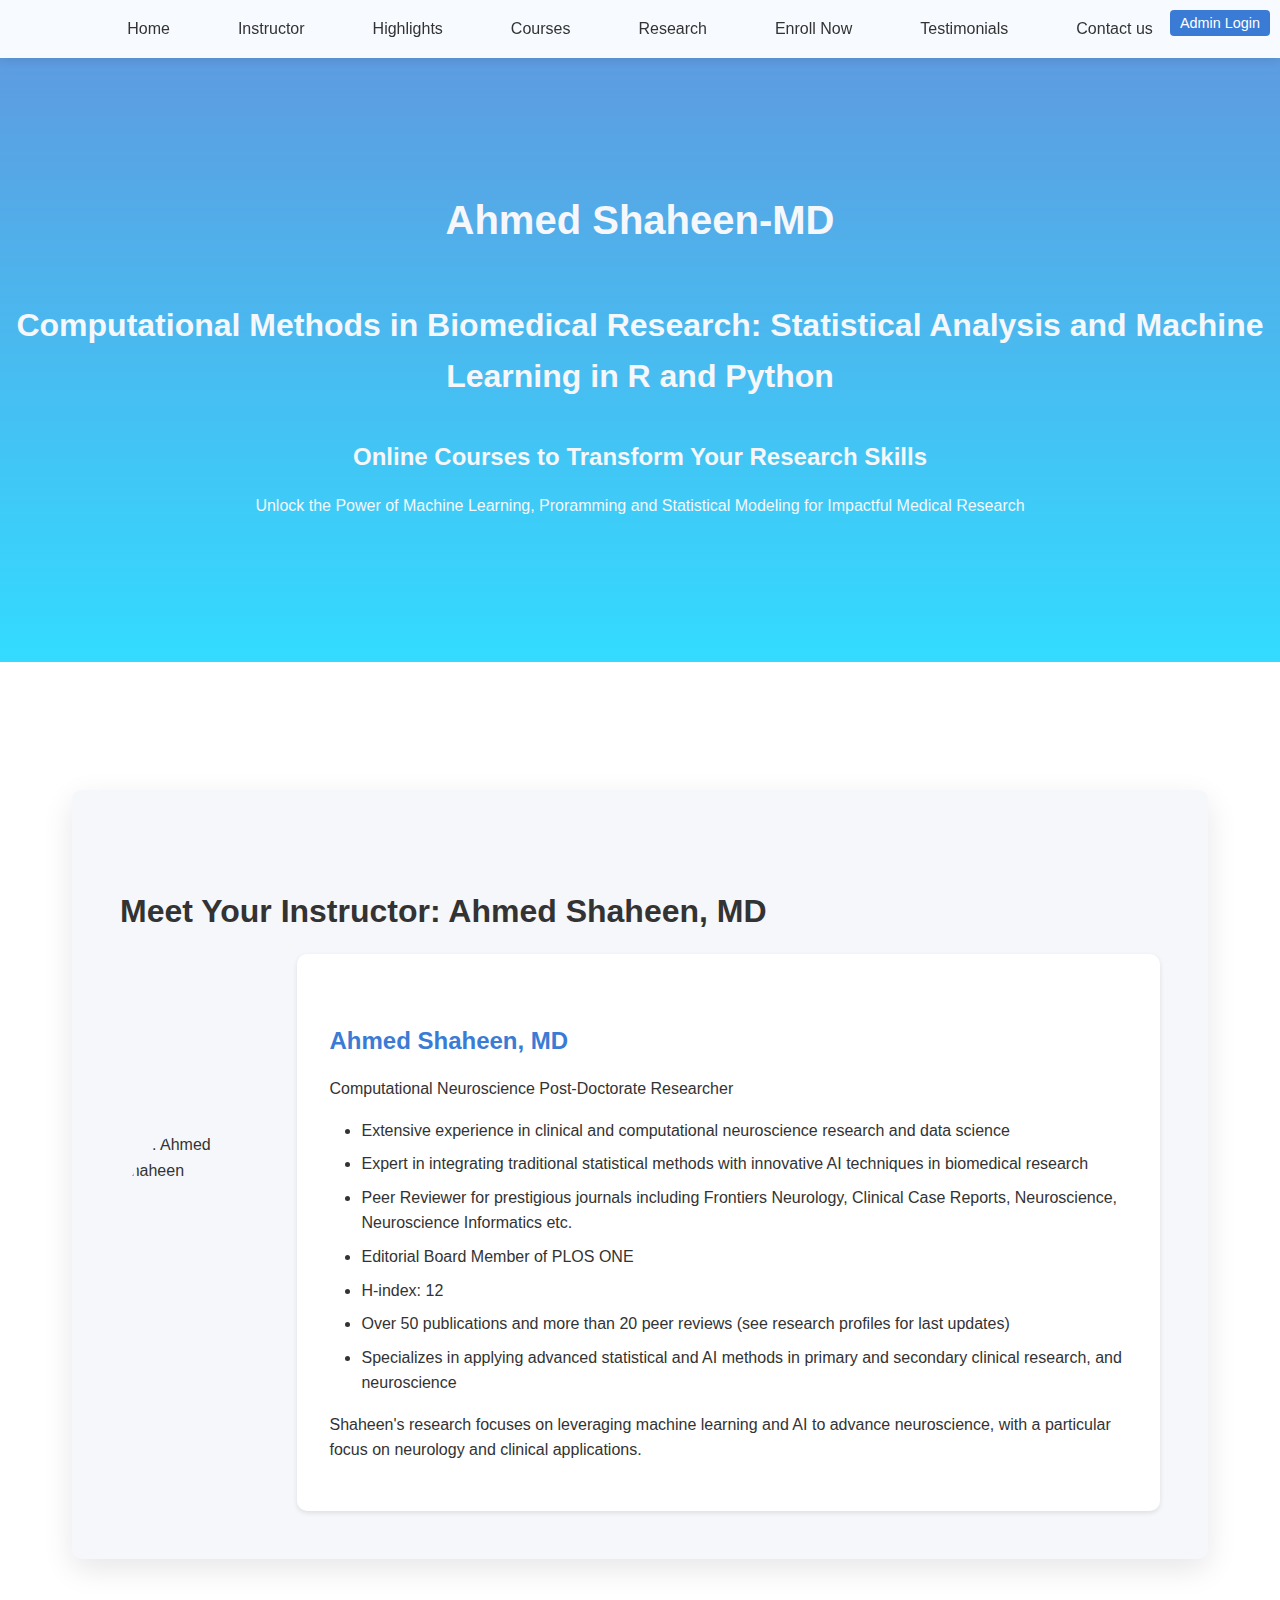
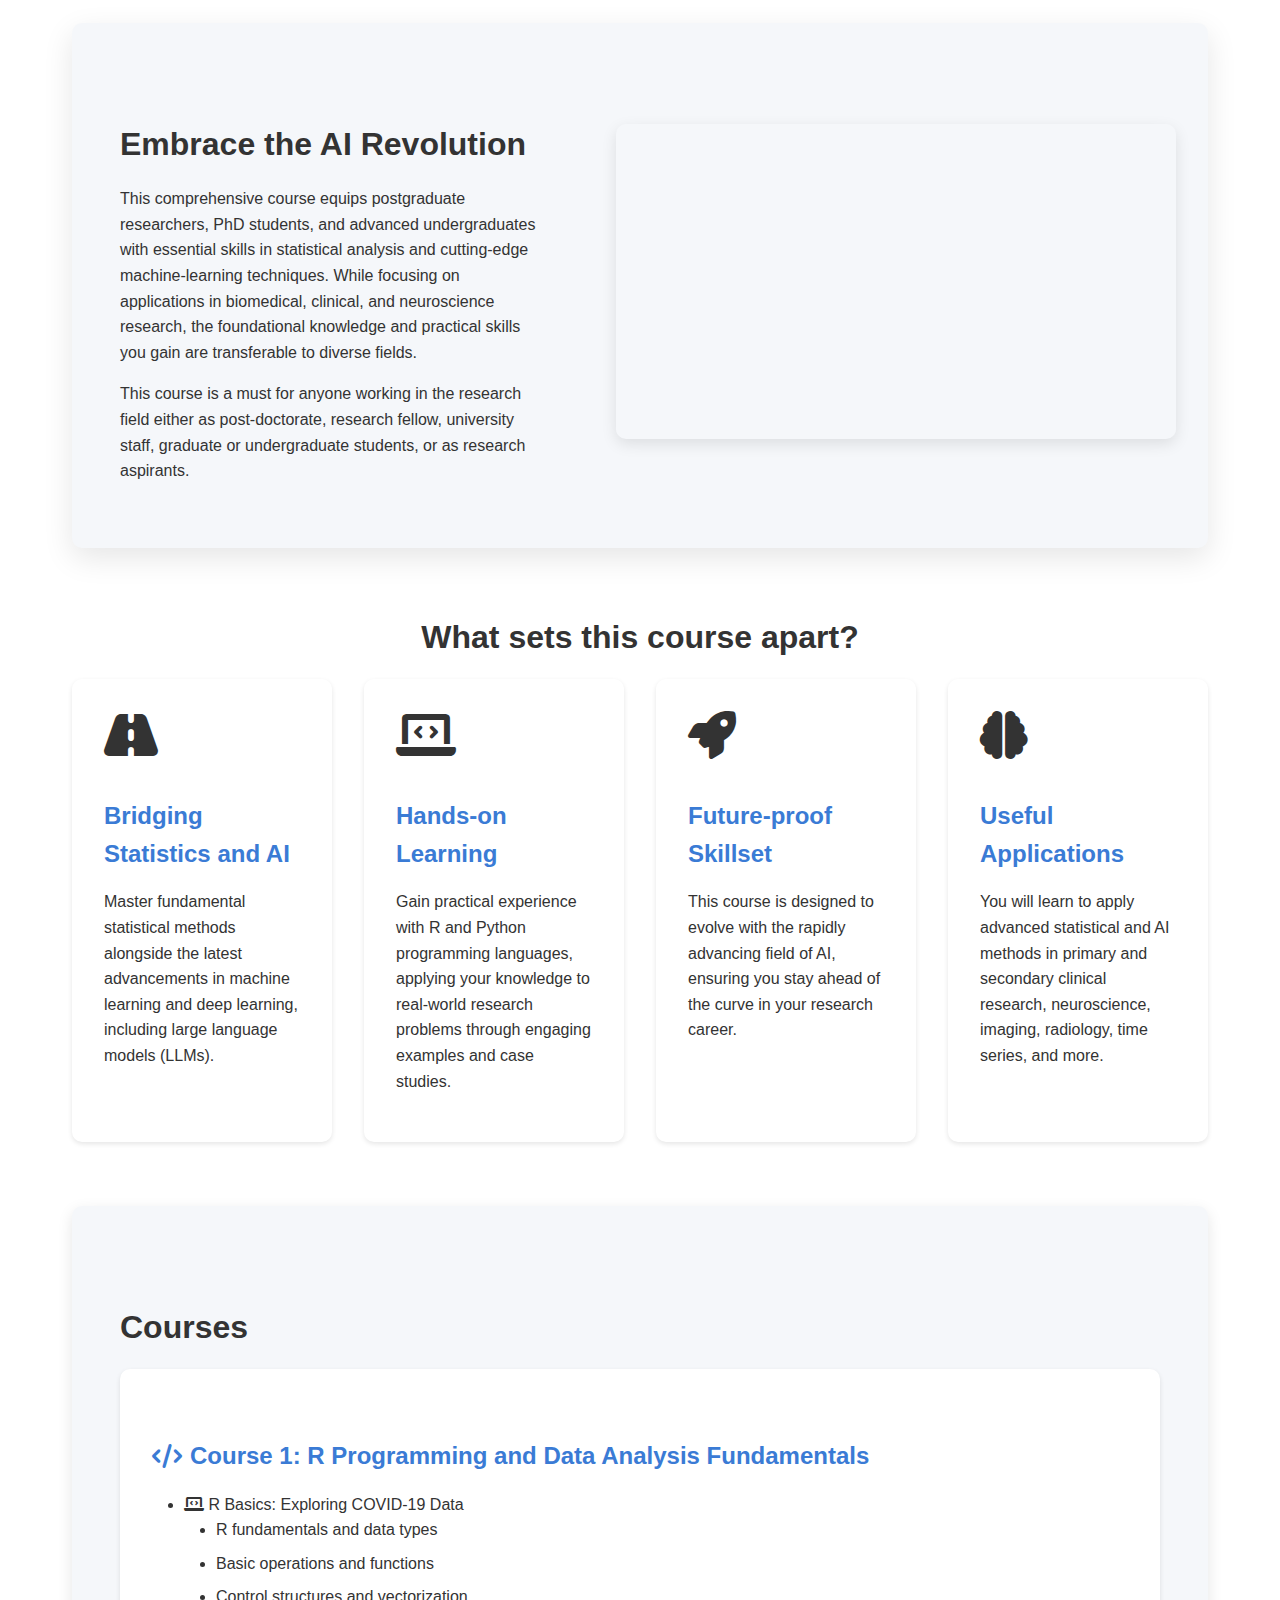
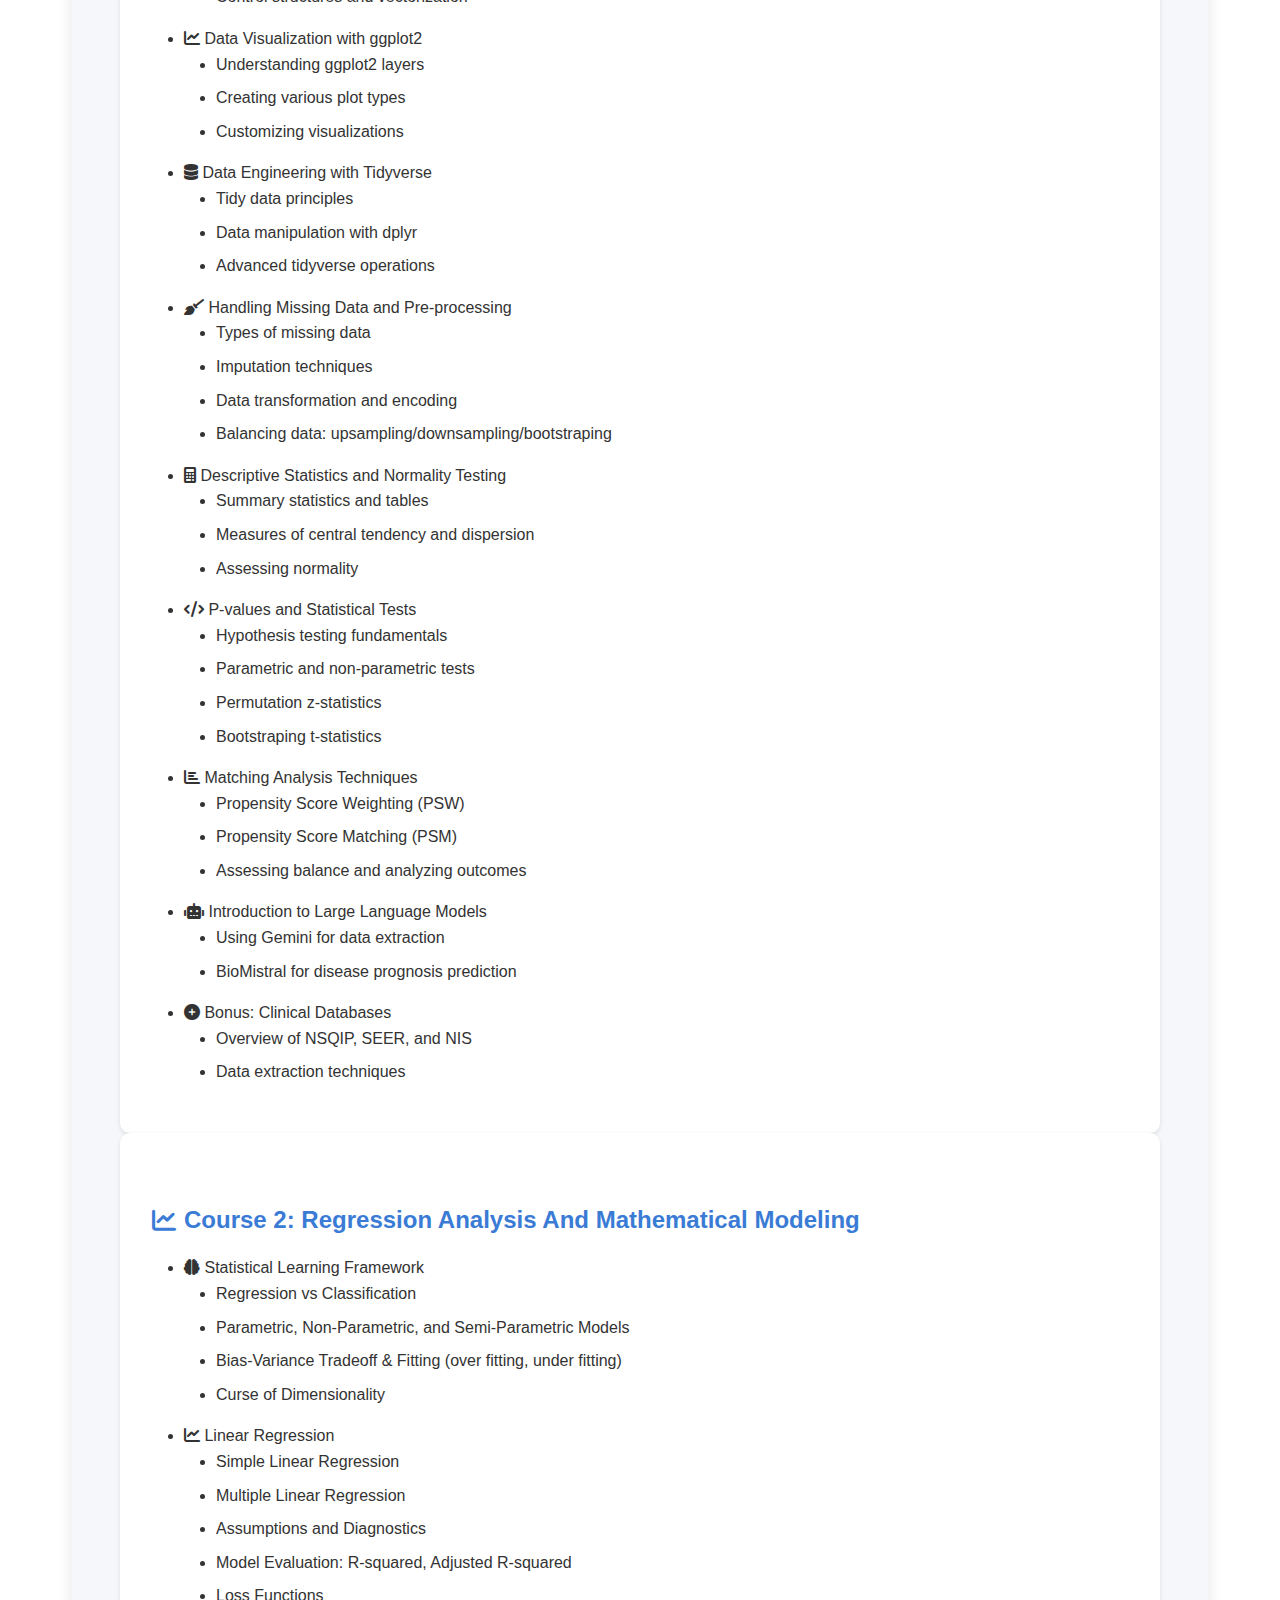
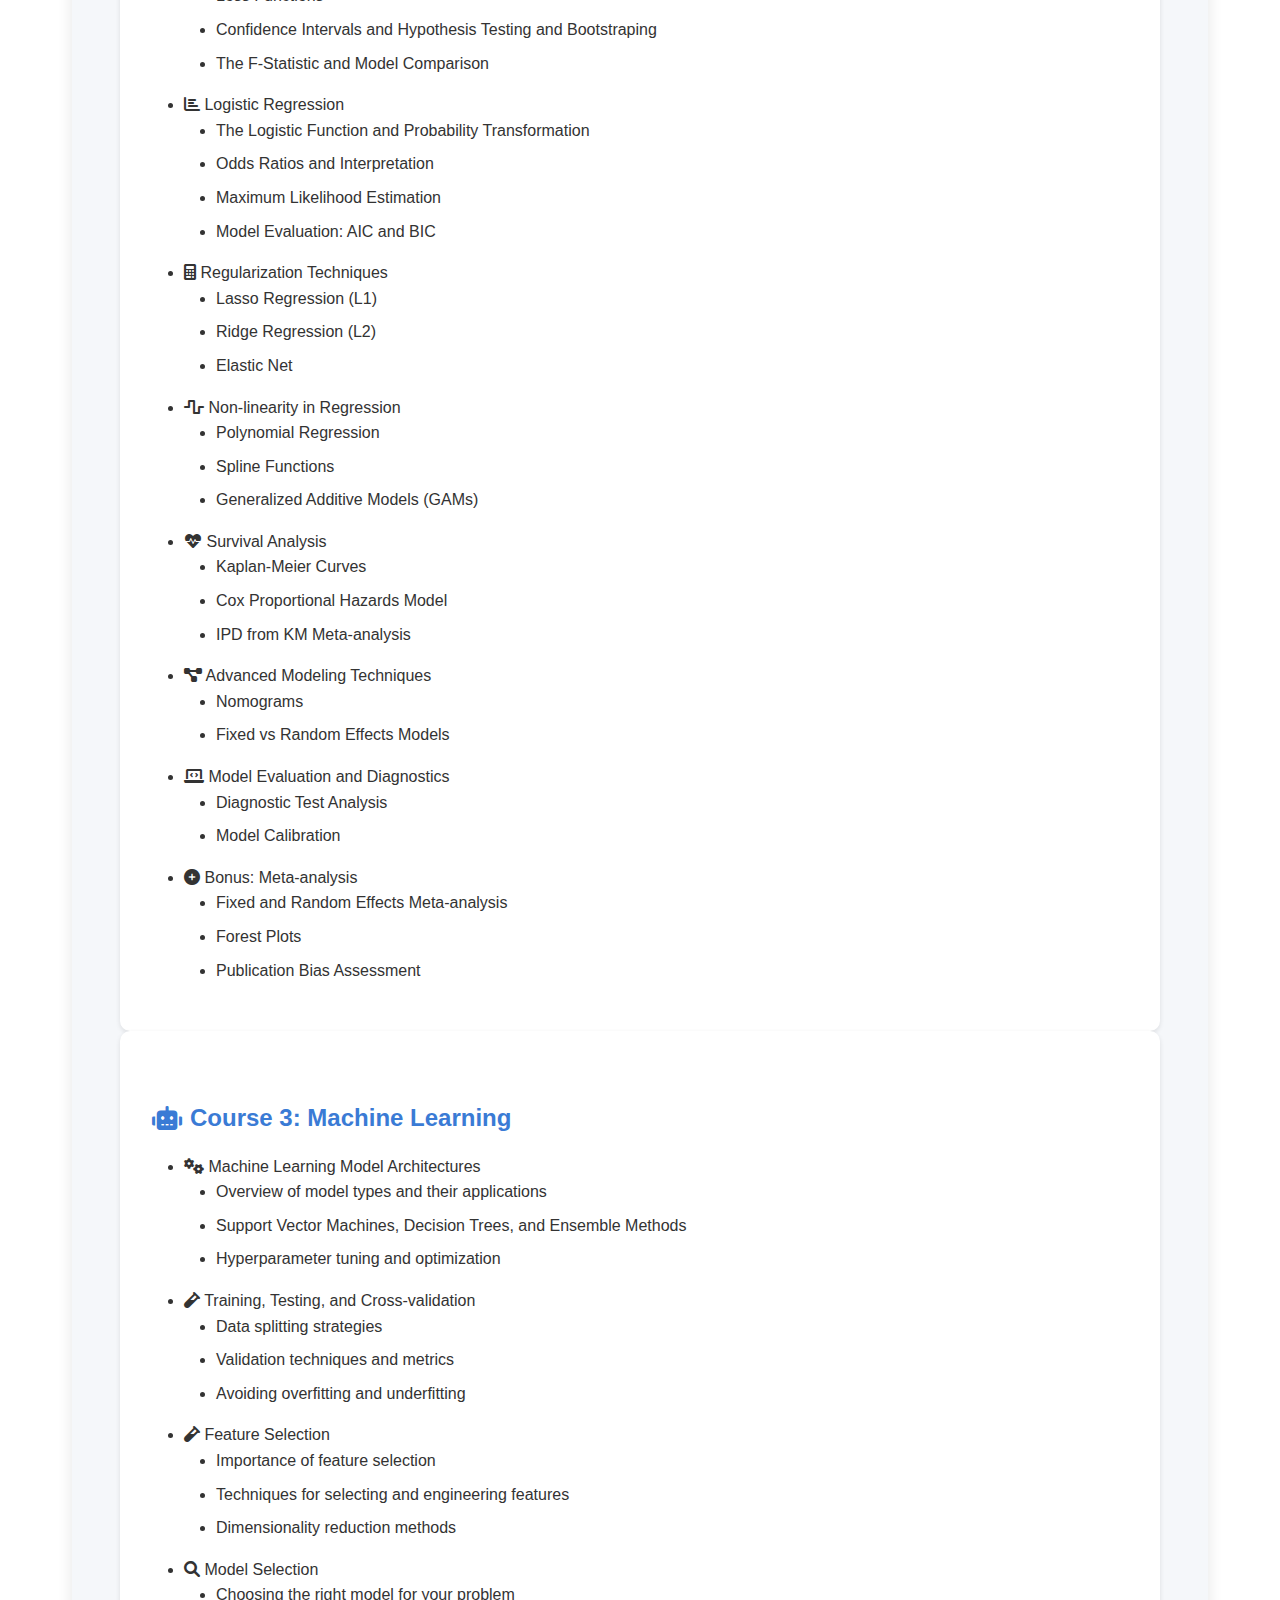
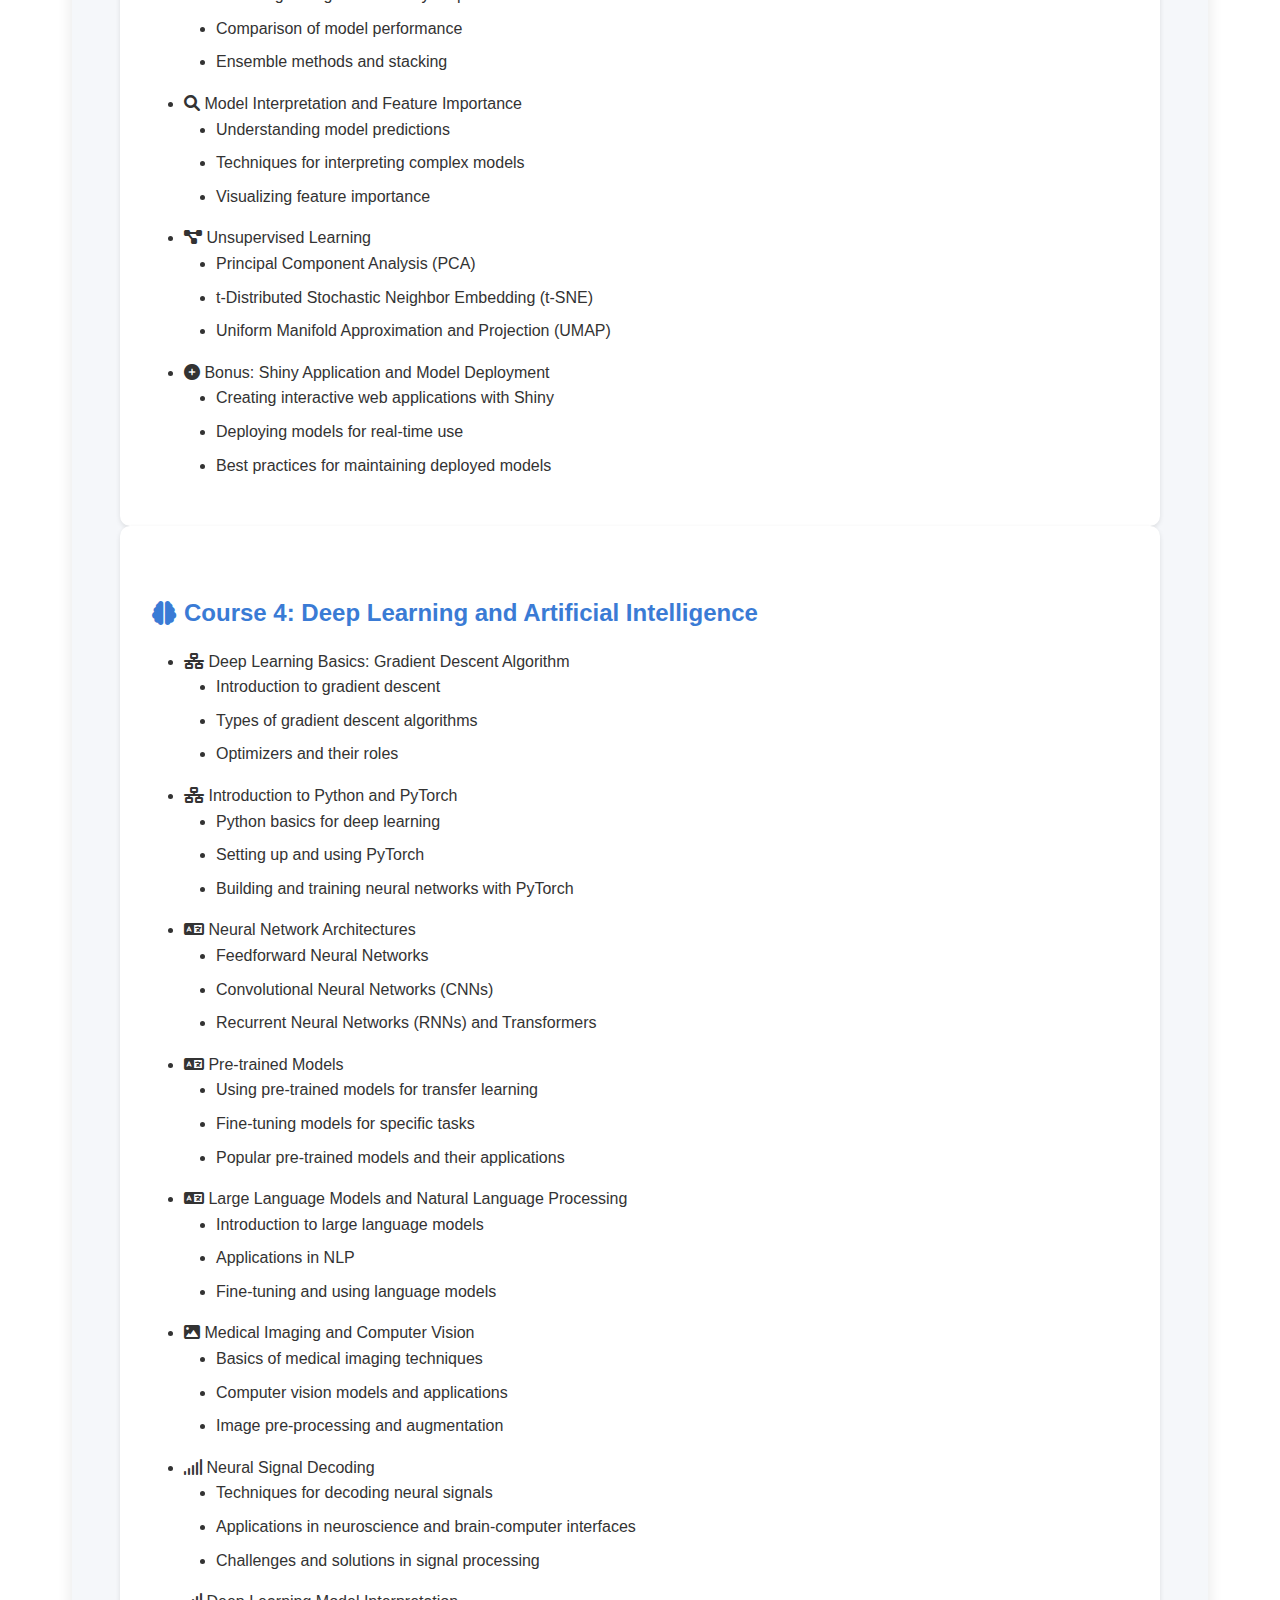
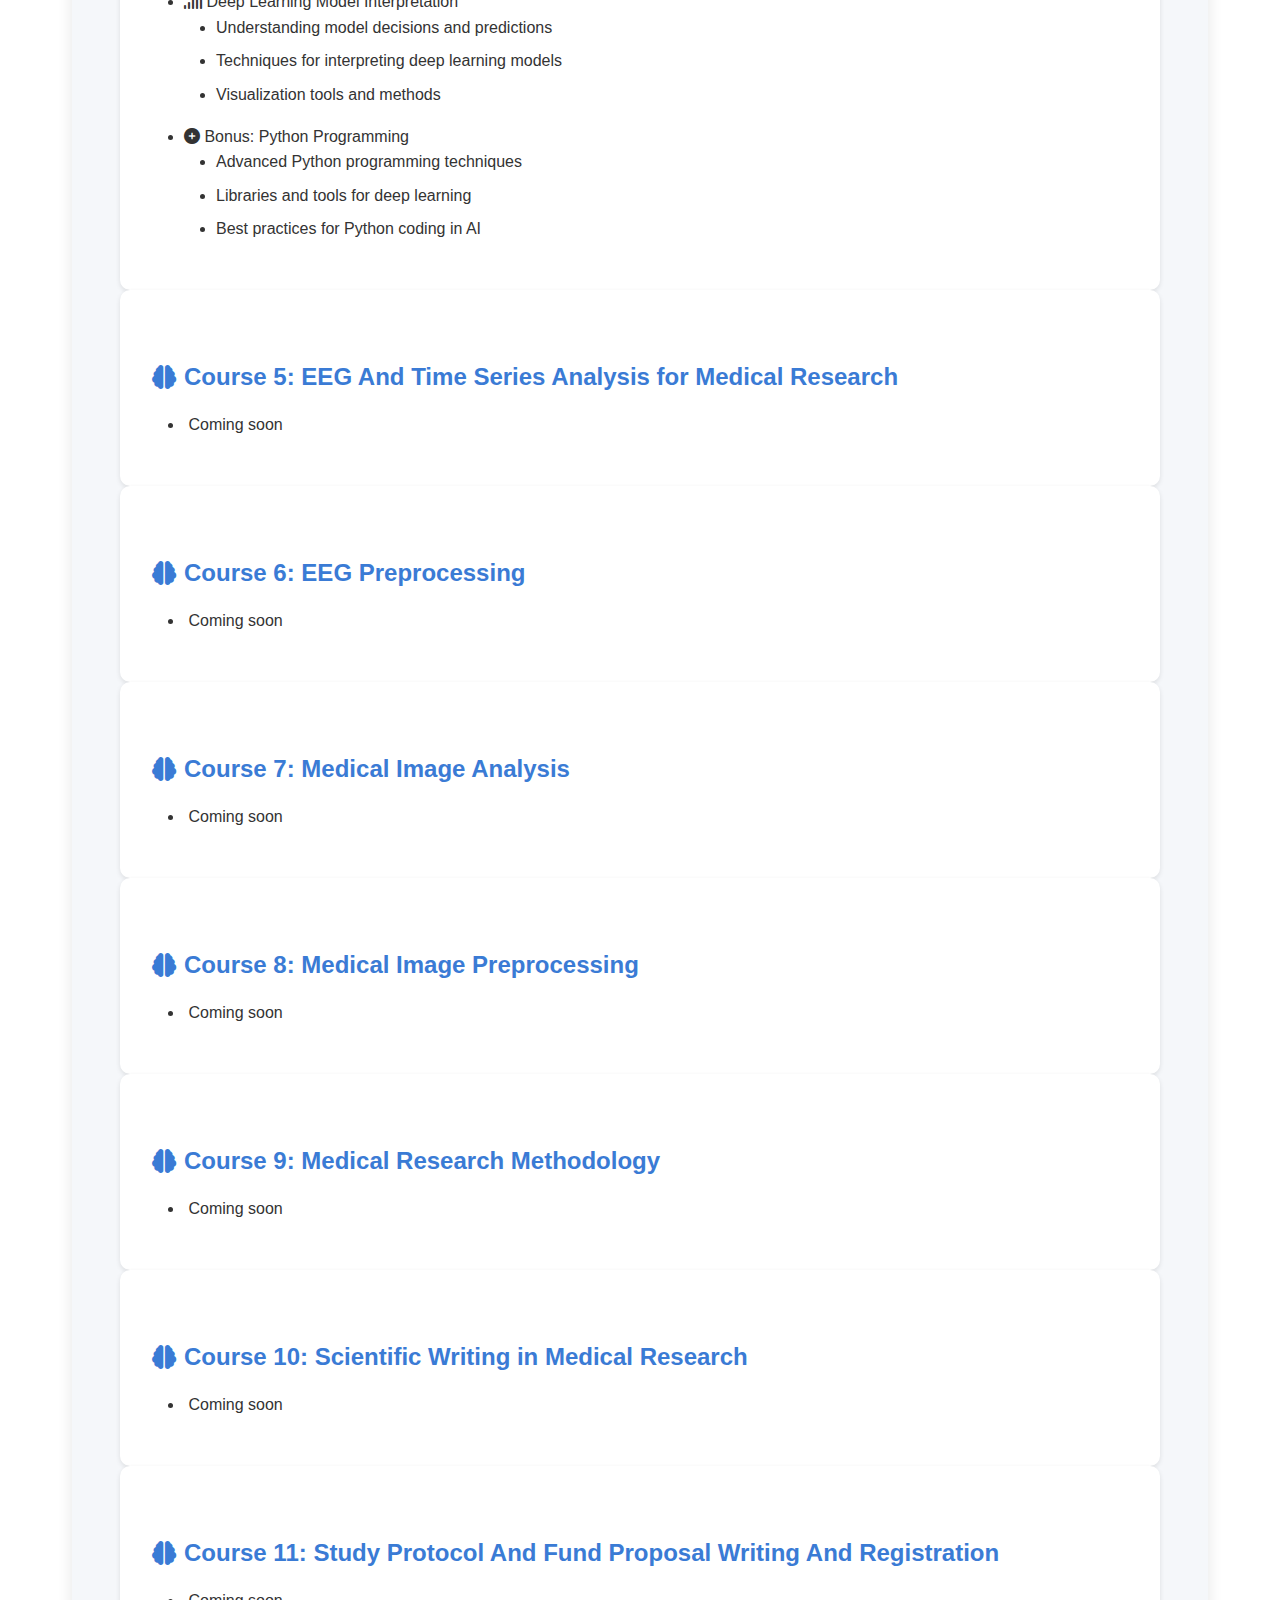
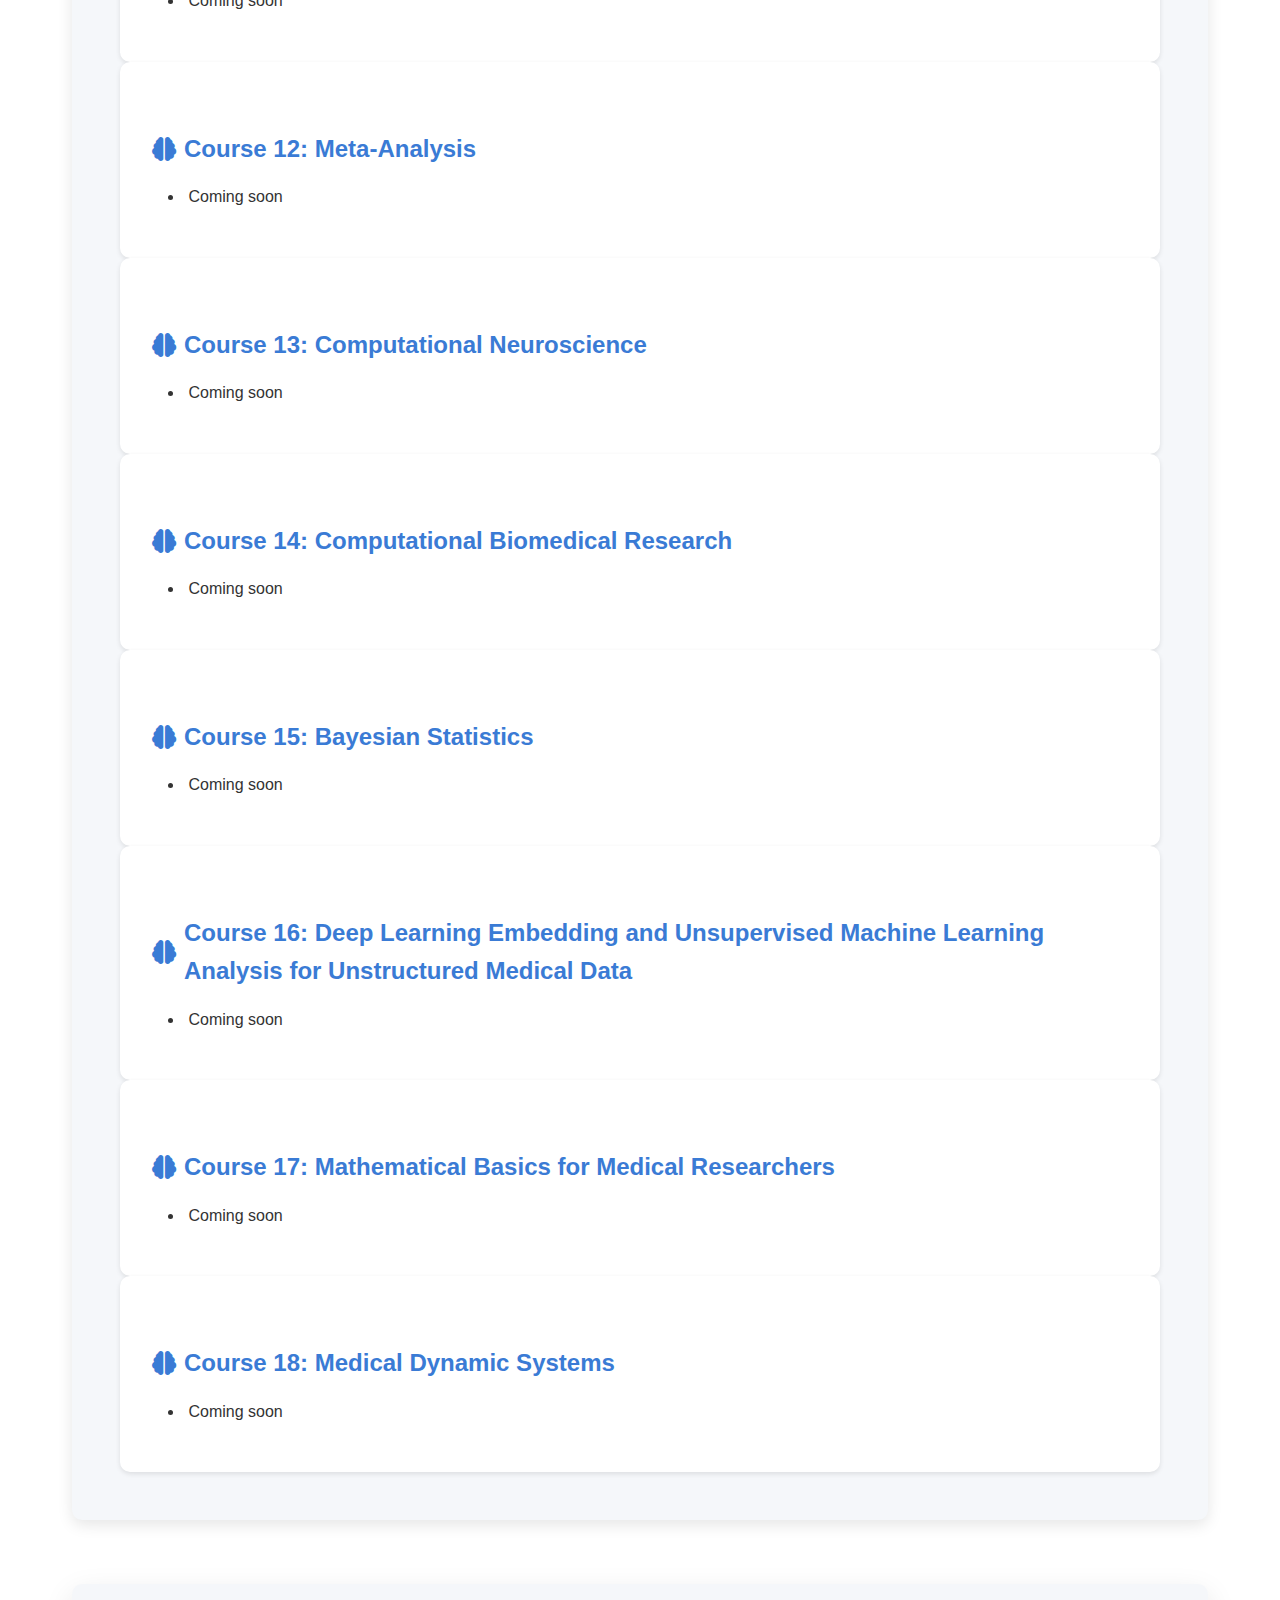
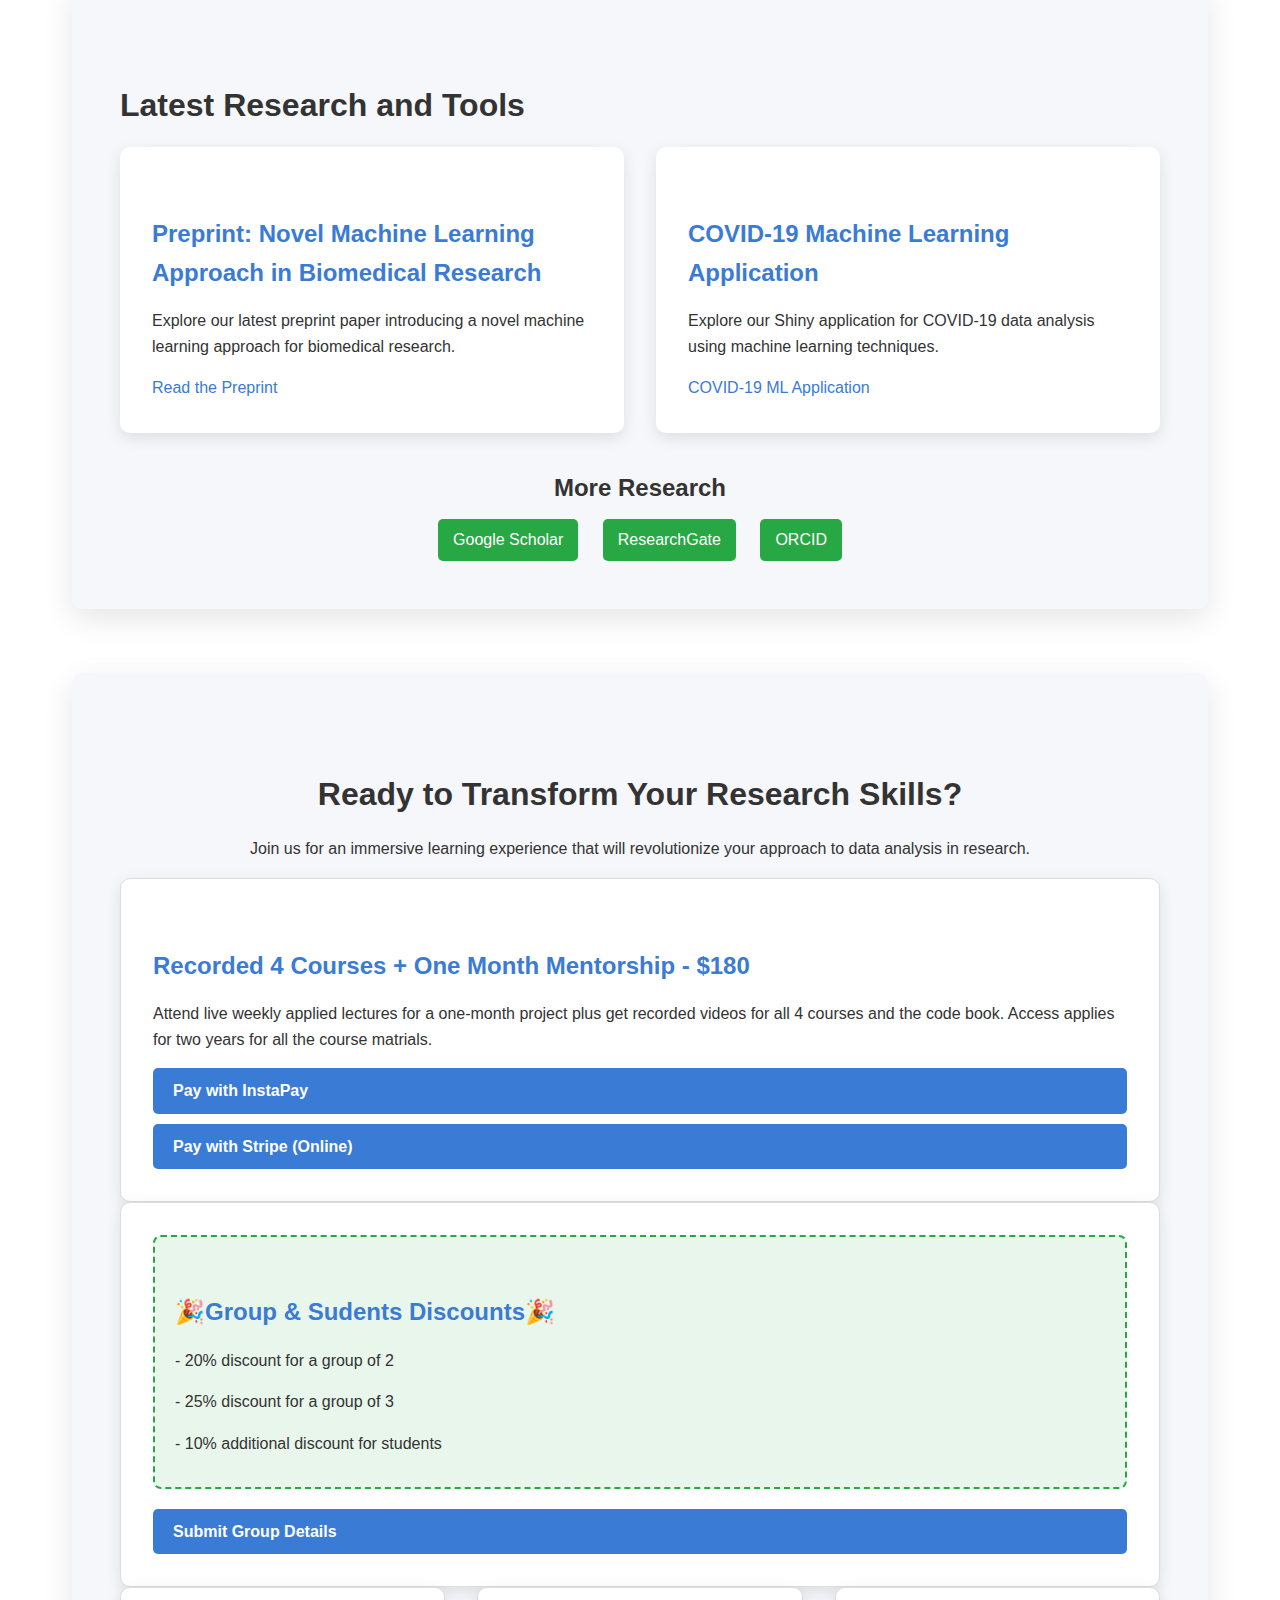
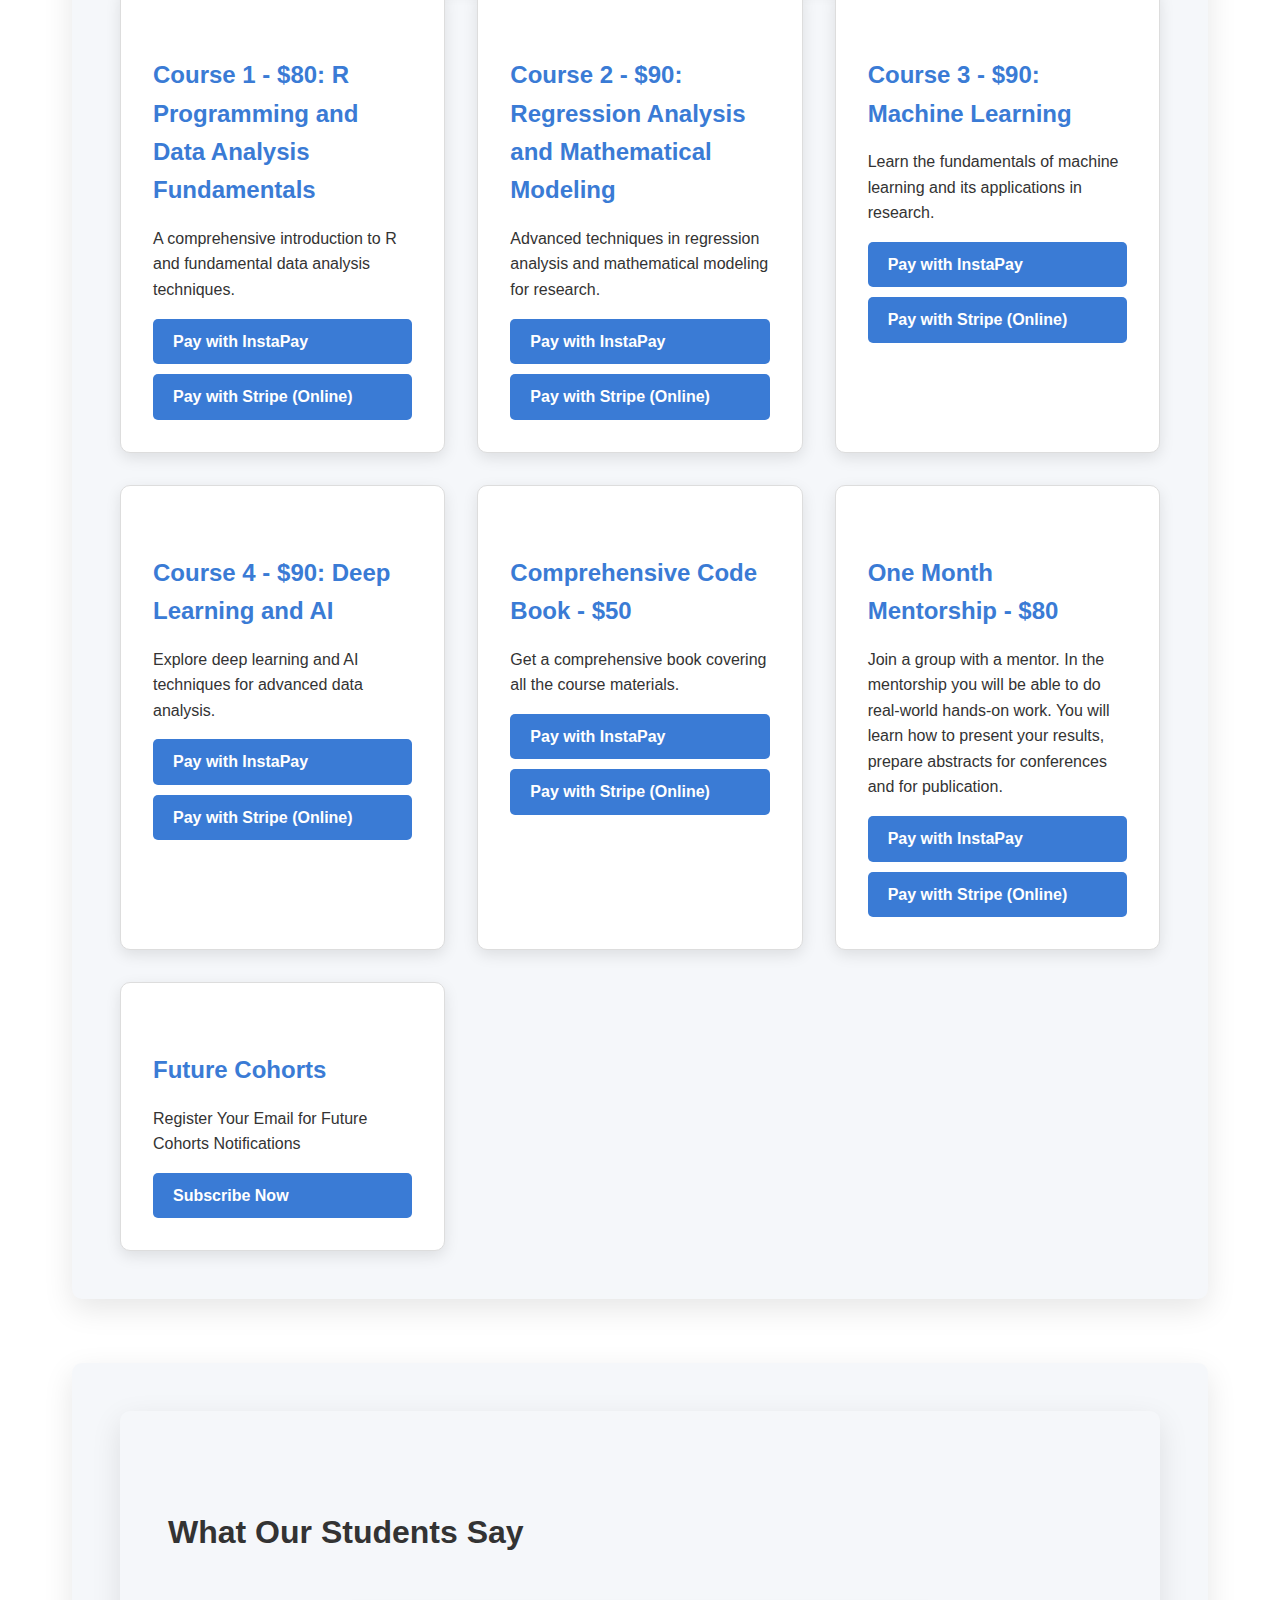
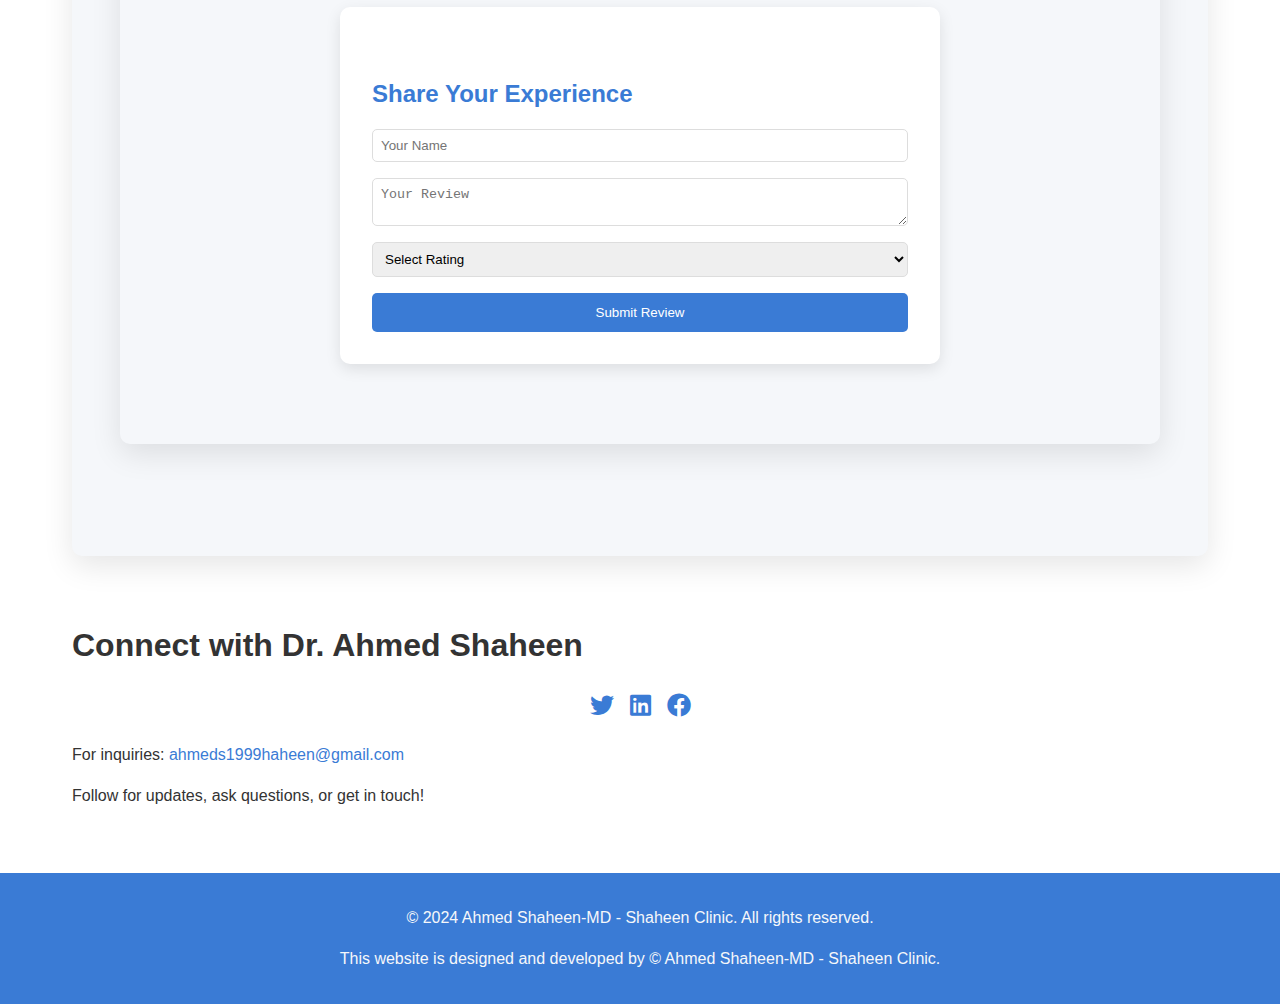
==== index.html @ 20a0f747 "Update index.html" ====
<!DOCTYPE html>
<html lang="en">
<head>
    <!-- Google tag (gtag.js) -->
    <script async src="https://www.googletagmanager.com/gtag/js?id=G-EWRZXMT960"></script>
    <script>
      window.dataLayer = window.dataLayer || [];
      function gtag(){dataLayer.push(arguments);}
      gtag('js', new Date());

      gtag('config', 'G-EWRZXMT960');
    </script>

    <meta charset="UTF-8">
    <meta name="viewport" content="width=device-width, initial-scale=1.0">
    <title>Ahmed Shaheen, MD - Shaheen Clinic</title>
    <meta name="description" content="Expert-led courses in statistical analysis and machine learning for biomedical, clinical, and neuroscience research by Dr. Ahmed Shaheen. Unlock the power of data analysis for impactful research.">
    <link rel="icon" href="https://i.ibb.co/8bgyFZZ/pikaso-texttoimage-35mm-film-photography-Create-a-futuristic-logo-for-1-removebg-preview.png" type="image/png">
    <meta name="keywords" content="statistical analysis, machine learning, biomedical research, clinical research, neuroscience, data analysis, R programming, Python, deep learning, AI">
    <link rel="stylesheet" href="https://cdnjs.cloudflare.com/ajax/libs/font-awesome/6.0.0-beta3/css/all.min.css">
    <link rel="stylesheet" href="styles.css">
    <style>
      /* Include the updated CSS directly here for demonstration purposes */
      :root {
        --primary-color: #3a7bd5;
        --secondary-color: #f5f7fa;
        --accent-color: #00d2ff;
        --bg-color: #ffffff;
        --text-color: #333333;
        --header-image: url('https://images.unsplash.com/photo-1509228627152-72ae9ae6848d?ixlib=rb-1.2.1&auto=format&fit=crop&w=1950&q=80'); 
        --shadow-color: rgba(0, 0, 0, 0.1);
      }

      * {
        box-sizing: border-box;
      }

      body {
        font-family: 'Roboto', sans-serif; 
        line-height: 1.6;
        color: var(--text-color);
        background-color: var(--bg-color);
        margin: 0;
        padding: 0;
      }

      header {
        background: linear-gradient(rgba(58, 123, 213, 0.8), rgba(0, 210, 255, 0.8)), var(--header-image) no-repeat center center/cover;
        color: var(--secondary-color);
        text-align: center;
        padding: 8rem 0;
        position: relative;
      }

      .header-content h1 {
        margin-bottom: 0.5em; 
      }

      .header-content .highlight {
        background-color: rgba(0, 0, 0, 0.5);
        color: white;
        padding: 10px 20px; 
        border-radius: 5px;
        display: inline-block; 
      }

      nav {
        background-color: rgba(255, 255, 255, 0.95);
        position: fixed;
        top: 0;
        left: 0;
        right: 0;
        z-index: 1000;
        box-shadow: 0 2px 10px var(--shadow-color);
      }

      .menu-toggle {
        display: none;
        padding: 1rem;
        background-color: var(--primary-color);
        color: white;
        text-align: center;
        cursor: pointer;
        font-size: 1.2rem;
      }

      nav ul {
        display: flex;
        justify-content: center;
        list-style-type: none;
        padding: 0;
        margin: 0;
      }

      nav ul li {
        margin: 0 10px; 
        position: relative;
      }

      nav ul li a {
        display: block;
        padding: 1rem 1.5rem;
        color: var(--text-color);
        text-decoration: none;
        font-weight: 500;
        transition: color 0.3s ease, background-color 0.3s ease;
      }

      nav ul li a:hover {
        color: white; 
        background-color: var(--primary-color); 
      }

      nav ul li ul {
        display: none;
        position: absolute;
        top: 100%;
        left: 0;
        background-color: rgba(255, 255, 255, 0.95);
        box-shadow: 0 2px 10px var(--shadow-color);
        padding: 0;
        list-style-type: none;
      }

      nav ul li:hover ul {
        display: block;
      }

      nav ul li ul li {
        margin: 0;
      }

      nav ul li ul li a {
        padding: 0.75rem 1.5rem;
      }

      nav ul li ul li a:hover {
        background-color: var(--primary-color);
        color: white;
      }

      @media (max-width: 768px) {
        .menu-toggle {
          display: block;
        }

        nav ul {
          flex-direction: column;
          display: none;
        }

        nav ul.active {
          display: flex;
        }

        nav ul li {
          margin: 0;
        }

        nav ul li ul {
          position: static;
          box-shadow: none;
        }
      }
    </style>
</head>
<body>
    <header>
        <div class="header-content">
            <h1>Ahmed Shaheen-MD</h1>
            <h2>Computational Methods in Biomedical Research: Statistical Analysis and Machine Learning in R and Python</h2>
            <h3>Online Courses to Transform Your Research Skills</h3>
            <p class="transparent-black-background">Unlock the Power of Machine Learning, Proramming and Statistical Modeling for Impactful Medical Research</p>
        </div>
        <div class="menu-toggle" id="menu-toggle">Menu</div>
        <nav>
            <ul id="menu">
                <li><a href="#course-info">Home</a></li>
                <li><a href="#instructor">Instructor</a></li>
                <li><a href="#course-highlights">Highlights</a></li>
                <li><a href="#chapters">Courses</a></li>
                <li><a href="#research">Research</a></li>
                <li><a href="#enroll">Enroll Now</a></li>
                <li><a href="#testimonials">Testimonials</a></li>
                <li><a href="#contact">Contact us</a></li>
            </ul>
        </nav>
    </header>

    <script>
  document.getElementById('menu-toggle').addEventListener('click', function() {
    var menu = document.getElementById('menu');
    menu.classList.toggle('active');
  });

  // Close menu when a menu item is clicked
  document.querySelectorAll('nav ul li a').forEach(function(link) {
    link.addEventListener('click', function() {
      var menu = document.getElementById('menu');
      if (window.innerWidth <= 768) {
        menu.classList.remove('active');
      }
    });
  });

  // Show pop-up menu on scroll
  window.addEventListener('scroll', function() {
    var menuToggle = document.getElementById('menu-toggle');
    if (window.scrollY > 100) { // Adjust the scroll position as needed
      menuToggle.classList.add('visible');
    } else {
      menuToggle.classList.remove('visible');
    }
  });
</script>


    <main>
        <section id="instructor" class="instructor">
            <h2>Meet Your Instructor: Ahmed Shaheen, MD</h2>
            <div class="instructor-info">
                <img src="https://encrypted-tbn0.gstatic.com/images?q=tbn:ANd9GcR8gfB_32nWMZ-e6lws6h4qKmLK3cz5kzS_X42WFr07xtD0_JSM" alt="Dr. Ahmed Shaheen">
                <div class="chapter">
                    <h3>Ahmed Shaheen, MD</h3>
                    <p>Computational Neuroscience Post-Doctorate Researcher </p>
                    <ul>
                        <li>Extensive experience in clinical and computational neuroscience research and data science</li>
                        <li>Expert in integrating traditional statistical methods with innovative AI techniques in biomedical research</li>
                        <li>Peer Reviewer for prestigious journals including Frontiers Neurology, Clinical Case Reports, Neuroscience, Neuroscience Informatics etc.</li>
                        <li>Editorial Board Member of PLOS ONE</li>
                        <li>H-index: 12</li>
                        <li>Over 50 publications and more than 20 peer reviews (see research profiles for last updates)</li>
                        <li>Specializes in applying advanced statistical and AI methods in primary and secondary clinical research, and neuroscience</li>
                    </ul>
                    <p>Shaheen's research focuses on leveraging machine learning and AI to advance neuroscience, with a particular focus on neurology and clinical applications.</p>
                </div>
            </div>
        </section>
        <section id="course-info" class="course-info">
            <div class="course-description">
                <h2>Embrace the AI Revolution</h2>
                <p>This comprehensive course equips postgraduate researchers, PhD students, and advanced undergraduates with essential skills in statistical analysis and cutting-edge machine-learning techniques. While focusing on applications in biomedical, clinical, and neuroscience research, the foundational knowledge and practical skills you gain are transferable to diverse fields.</p>
                <p>This course is a must for anyone working in the research field either as post-doctorate, research fellow, university staff, graduate or undergraduate students, or as research aspirants.</p>
            </div>
            <div id="course-video" class="video-container">
                <p><iframe width="560" height="315" src="https://www.youtube.com/embed/2ogoU673bms" title="" frameBorder="0" allow="accelerometer; autoplay; clipboard-write; encrypted-media; gyroscope; picture-in-picture; web-share" allowFullScreen></iframe></p>
            </div>
        </section>
        <section id="course-highlights" class="highlights">
            <h2>What sets this course apart?</h2>
            <div class="highlight-grid">
                <div class="chapter">
                    <i class="fas fa-road fa-3x"></i>
                    <h3>Bridging Statistics and AI</h3>
                    <p>Master fundamental statistical methods alongside the latest advancements in machine learning and deep learning, including large language models (LLMs).</p>
                </div>
                <div class="chapter">
                    <i class="fas fa-laptop-code fa-3x"></i>
                    <h3>Hands-on Learning</h3>
                    <p>Gain practical experience with R and Python programming languages, applying your knowledge to real-world research problems through engaging examples and case studies.</p>
                </div>
                <div class="chapter">
                    <i class="fas fa-rocket fa-3x"></i>
                    <h3>Future-proof Skillset</h3>
                    <p>This course is designed to evolve with the rapidly advancing field of AI, ensuring you stay ahead of the curve in your research career.</p>
                </div>
                <div class="chapter">
                    <i class="fas fa-brain fa-3x"></i>
                    <h3>Useful Applications</h3>
                    <p>You will learn to apply advanced statistical and AI methods in primary and secondary clinical research, neuroscience, imaging, radiology, time series, and more.</p>
                </div>
            </div>
        </section>

        <section id="chapters" class="chapters">
            <h2>Courses</h2>
            <div class="chapter">
                <h3><i class="fas fa-code"></i> Course 1: R Programming and Data Analysis Fundamentals</h3>
                <ul class="chapter-outline">
                    <li>
                        <i class="fas fa-laptop-code"></i> R Basics: Exploring COVID-19 Data
                        <ul>
                            <li>R fundamentals and data types</li>
                            <li>Basic operations and functions</li>
                            <li>Control structures and vectorization</li>
                        </ul>
                    </li>
                    <li>
                        <i class="fas fa-chart-line"></i> Data Visualization with ggplot2
                        <ul>
                            <li>Understanding ggplot2 layers</li>
                            <li>Creating various plot types</li>
                            <li>Customizing visualizations</li>
                        </ul>
                    </li>
                    <li>
                        <i class="fas fa-database"></i> Data Engineering with Tidyverse
                        <ul>
                            <li>Tidy data principles</li>
                            <li>Data manipulation with dplyr</li>
                            <li>Advanced tidyverse operations</li>
                        </ul>
                    </li>
                    <li>
                        <i class="fas fa-broom"></i> Handling Missing Data and Pre-processing
                        <ul>
                            <li>Types of missing data</li>
                            <li>Imputation techniques</li>
                            <li>Data transformation and encoding</li>
                            <li>Balancing data: upsampling/downsampling/bootstraping</li>
                        </ul>
                    </li>
                    <li>
                        <i class="fas fa-calculator"></i> Descriptive Statistics and Normality Testing
                        <ul>
                            <li>Summary statistics and tables</li>
                            <li>Measures of central tendency and dispersion</li>
                            <li>Assessing normality</li>
                        </ul>
                    </li>
                    <li>
                        <i class="fas fa-code"></i> P-values and Statistical Tests
                        <ul>
                            <li>Hypothesis testing fundamentals</li>
                            <li>Parametric and non-parametric tests</li>
                            <li>Permutation z-statistics</li>
                            <li>Bootstraping t-statistics</li>
                        </ul>
                    </li>
                    <li>
                        <i class="fas fa-chart-bar"></i> Matching Analysis Techniques
                        <ul>
                            <li>Propensity Score Weighting (PSW)</li>
                            <li>Propensity Score Matching (PSM)</li>
                            <li>Assessing balance and analyzing outcomes</li>
                        </ul>
                    </li>
                    <li>
                        <i class="fas fa-robot"></i> Introduction to Large Language Models
                        <ul>
                            <li>Using Gemini for data extraction</li>
                            <li>BioMistral for disease prognosis prediction</li>
                        </ul>
                    </li>
                    <li>
                        <i class="fas fa-plus-circle"></i> Bonus: Clinical Databases
                        <ul>
                            <li>Overview of NSQIP, SEER, and NIS</li>
                            <li>Data extraction techniques</li>
                        </ul>
                    </li>
                </ul>
            </div>
            <div class="chapter">
                <h3><i class="fas fa-chart-line"></i> Course 2: Regression Analysis And Mathematical Modeling</h3>
                <ul class="chapter-outline">
                    <li>
                        <i class="fas fa-brain"></i>
                        <span>Statistical Learning Framework</span>
                        <ul>
                            <li>Regression vs Classification</li>
                            <li>Parametric, Non-Parametric, and Semi-Parametric Models</li>
                            <li>Bias-Variance Tradeoff & Fitting (over fitting, under fitting)</li>
                            <li>Curse of Dimensionality</li>
                        </ul>
                    </li>
                    <li>
                        <i class="fas fa-chart-line"></i>
                        <span>Linear Regression</span>
                        <ul>
                            <li>Simple Linear Regression</li>
                            <li>Multiple Linear Regression</li>
                            <li>Assumptions and Diagnostics</li>
                            <li>Model Evaluation: R-squared, Adjusted R-squared</li>
                            <li>Loss Functions</li>
                            <li>Confidence Intervals and Hypothesis Testing and Bootstraping</li>
                            <li>The F-Statistic and Model Comparison</li>
                        </ul>
                    </li>
                    <li>
                        <i class="fas fa-chart-bar"></i>
                        <span>Logistic Regression</span>
                        <ul>
                            <li>The Logistic Function and Probability Transformation</li>
                            <li>Odds Ratios and Interpretation</li>
                            <li>Maximum Likelihood Estimation</li>
                            <li>Model Evaluation: AIC and BIC</li>
                        </ul>
                    </li>
                    <li>
                        <i class="fas fa-calculator"></i>
                        <span>Regularization Techniques</span>
                        <ul>
                            <li>Lasso Regression (L1)</li>
                            <li>Ridge Regression (L2)</li>
                            <li>Elastic Net</li>
                        </ul>
                    </li>
                    <li>
                        <i class="fas fa-wave-square"></i>
                        <span>Non-linearity in Regression</span>
                        <ul>
                            <li>Polynomial Regression</li>
                            <li>Spline Functions</li>
                            <li>Generalized Additive Models (GAMs)</li>
                        </ul>
                    </li>
                    <li>
                        <i class="fas fa-heartbeat"></i>
                        <span>Survival Analysis</span>
                        <ul>
                            <li>Kaplan-Meier Curves</li>
                            <li>Cox Proportional Hazards Model</li>
                            <li>IPD from KM Meta-analysis</li>
                        </ul>
                    </li>
                    <li>
                        <i class="fas fa-project-diagram"></i>
                        <span>Advanced Modeling Techniques</span>
                        <ul>
                            <li>Nomograms</li>
                            <li>Fixed vs Random Effects Models</li>
                        </ul>
                    </li>
                    <li>
                        <i class="fas fa-laptop-code"></i>
                        <span>Model Evaluation and Diagnostics</span>
                        <ul>
                            <li>Diagnostic Test Analysis</li>
                            <li>Model Calibration</li>
                        </ul>
                    </li>
                    <li>
                        <i class="fas fa-plus-circle"></i>
                        <span>Bonus: Meta-analysis</span>
                        <ul>
                            <li>Fixed and Random Effects Meta-analysis</li>
                            <li>Forest Plots</li>
                            <li>Publication Bias Assessment</li>
                        </ul>
                    </li>
                </ul>
            </div>
            <div class="chapter">
                <h3><i class="fas fa-robot"></i> Course 3: Machine Learning</h3>
                <ul class="chapter-outline">
                    <li>
                        <i class="fas fa-cogs"></i> Machine Learning Model Architectures
                        <ul>
                            <li>Overview of model types and their applications</li>
                            <li>Support Vector Machines, Decision Trees, and Ensemble Methods</li>
                            <li>Hyperparameter tuning and optimization</li>
                        </ul>
                    </li>
                    <li>
                        <i class="fas fa-vial"></i> Training, Testing, and Cross-validation
                        <ul>
                            <li>Data splitting strategies</li>
                            <li>Validation techniques and metrics</li>
                            <li>Avoiding overfitting and underfitting</li>
                        </ul>
                    </li>
                    <li>
                        <i class="fas fa-vial"></i> Feature Selection
                        <ul>
                            <li>Importance of feature selection</li>
                            <li>Techniques for selecting and engineering features</li>
                            <li>Dimensionality reduction methods</li>
                        </ul>
                    </li>
                    <li>
                        <i class="fas fa-search"></i> Model Selection
                        <ul>
                            <li>Choosing the right model for your problem</li>
                            <li>Comparison of model performance</li>
                            <li>Ensemble methods and stacking</li>
                        </ul>
                    </li>
                    <li>
                        <i class="fas fa-search"></i> Model Interpretation and Feature Importance
                        <ul>
                            <li>Understanding model predictions</li>
                            <li>Techniques for interpreting complex models</li>
                            <li>Visualizing feature importance</li>
                        </ul>
                    </li>
                    <li>
                        <i class="fas fa-project-diagram"></i> Unsupervised Learning
                        <ul>
                            <li>Principal Component Analysis (PCA)</li>
                            <li>t-Distributed Stochastic Neighbor Embedding (t-SNE)</li>
                            <li>Uniform Manifold Approximation and Projection (UMAP)</li>
                        </ul>
                    </li>
                    <li>
                        <i class="fas fa-plus-circle"></i> Bonus: Shiny Application and Model Deployment
                        <ul>
                            <li>Creating interactive web applications with Shiny</li>
                            <li>Deploying models for real-time use</li>
                            <li>Best practices for maintaining deployed models</li>
                        </ul>
                    </li>
                </ul>
            </div>
            <div class="chapter">
                <h3><i class="fas fa-brain"></i> Course 4: Deep Learning and Artificial Intelligence</h3>
                <ul class="chapter-outline">
                    <li>
                        <i class="fas fa-network-wired"></i> Deep Learning Basics: Gradient Descent Algorithm
                        <ul>
                            <li>Introduction to gradient descent</li>
                            <li>Types of gradient descent algorithms</li>
                            <li>Optimizers and their roles</li>
                        </ul>
                    </li>
                    <li>
                        <i class="fas fa-network-wired"></i> Introduction to Python and PyTorch
                        <ul>
                            <li>Python basics for deep learning</li>
                            <li>Setting up and using PyTorch</li>
                            <li>Building and training neural networks with PyTorch</li>
                        </ul>
                    </li>
                    <li>
                        <i class="fas fa-language"></i> Neural Network Architectures
                        <ul>
                            <li>Feedforward Neural Networks</li>
                            <li>Convolutional Neural Networks (CNNs)</li>
                            <li>Recurrent Neural Networks (RNNs) and Transformers</li>
                        </ul>
                    </li>
                    <li>
                        <i class="fas fa-language"></i> Pre-trained Models
                        <ul>
                            <li>Using pre-trained models for transfer learning</li>
                            <li>Fine-tuning models for specific tasks</li>
                            <li>Popular pre-trained models and their applications</li>
                        </ul>
                    </li>
                    <li>
                        <i class="fas fa-language"></i> Large Language Models and Natural Language Processing
                        <ul>
                            <li>Introduction to large language models</li>
                            <li>Applications in NLP</li>
                            <li>Fine-tuning and using language models</li>
                        </ul>
                    </li>
                    <li>
                        <i class="fas fa-image"></i> Medical Imaging and Computer Vision
                        <ul>
                            <li>Basics of medical imaging techniques</li>
                            <li>Computer vision models and applications</li>
                            <li>Image pre-processing and augmentation</li>
                        </ul>
                    </li>
                    <li>
                        <i class="fas fa-signal"></i> Neural Signal Decoding
                        <ul>
                            <li>Techniques for decoding neural signals</li>
                            <li>Applications in neuroscience and brain-computer interfaces</li>
                            <li>Challenges and solutions in signal processing</li>
                        </ul>
                    </li>
                    <li>
                        <i class="fas fa-signal"></i> Deep Learning Model Interpretation
                        <ul>
                            <li>Understanding model decisions and predictions</li>
                            <li>Techniques for interpreting deep learning models</li>
                            <li>Visualization tools and methods</li>
                        </ul>
                    </li>
                    <li>
                        <i class="fas fa-plus-circle"></i> Bonus: Python Programming
                        <ul>
                            <li>Advanced Python programming techniques</li>
                            <li>Libraries and tools for deep learning</li>
                            <li>Best practices for Python coding in AI</li>
                        </ul>
                    </li>
                </ul>
            </div>

        </div>
        <div class="chapter">
            <h3><i class="fas fa-brain"></i> Course 5: EEG And Time Series Analysis for Medical Research</h3>
            <ul>
                <li><i class="fas fa- "></i> Coming soon</li>
            </ul>
        </div>
        <div class="chapter">
            <h3><i class="fas fa-brain"></i> Course 6: EEG Preprocessing</h3>
            <ul>
                <li><i class="fas fa- "></i> Coming soon</li>
            </ul>
        </div>
        <div class="chapter">
            <h3><i class="fas fa-brain"></i> Course 7: Medical Image Analysis</h3>
            <ul>
                <li><i class="fas fa- "></i> Coming soon</li>
            </ul>
        </div>
        <div class="chapter">
            <h3><i class="fas fa-brain"></i> Course 8: Medical Image Preprocessing</h3>
            <ul>
                <li><i class="fas fa- "></i> Coming soon</li>
            </ul>
        </div>
        <div class="chapter">
            <h3><i class="fas fa-brain"></i> Course 9: Medical Research Methodology</h3>
            <ul>
                <li><i class="fas fa- "></i> Coming soon</li>
            </ul>
        </div>
        <div class="chapter">
            <h3><i class="fas fa-brain"></i> Course 10: Scientific Writing in Medical Research</h3>
            <ul>
                <li><i class="fas fa- "></i> Coming soon</li>
            </ul>
        </div>
        <div class="chapter">
            <h3><i class="fas fa-brain"></i> Course 11: Study Protocol And Fund Proposal Writing And Registration</h3>
            <ul>
                <li><i class="fas fa- "></i> Coming soon</li>
            </ul>
        </div>
        <div class="chapter">
            <h3><i class="fas fa-brain"></i> Course 12: Meta-Analysis</h3>
            <ul>
                <li><i class="fas fa- "></i> Coming soon</li>
            </ul>
        </div>
        <div class="chapter">
            <h3><i class="fas fa-brain"></i> Course 13: Computational Neuroscience</h3>
            <ul>
                <li><i class="fas fa- "></i> Coming soon</li>
            </ul>
        </div>
        <div class="chapter">
            <h3><i class="fas fa-brain"></i> Course 14: Computational Biomedical Research</h3>
            <ul>
                <li><i class="fas fa- "></i> Coming soon</li>
            </ul>
        </div>
        <div class="chapter">
            <h3><i class="fas fa-brain"></i> Course 15: Bayesian Statistics </h3>
            <ul>
                <li><i class="fas fa- "></i> Coming soon</li>
            </ul>
        </div>
        <div class="chapter">
            <h3><i class="fas fa-brain"></i> Course 16:  Deep Learning Embedding and Unsupervised Machine Learning  Analysis for Unstructured Medical Data</h3>
            <ul>
                <li><i class="fas fa- "></i> Coming soon</li>
            </ul>
        </div>
        <div class="chapter">
            <h3><i class="fas fa-brain"></i> Course 17:  Mathematical Basics for Medical Researchers </h3>
            <ul>
                <li><i class="fas fa- "></i> Coming soon</li>
            </ul>
        </div>
        <div class="chapter">
            <h3><i class="fas fa-brain"></i> Course 18: Medical Dynamic Systems</h3>
            <ul>
                <li><i class="fas fa- "></i> Coming soon</li>
            </ul>
        </div>
        </section>

        <section id="research" class="research">
            <div class="research-container">
                <h2>Latest Research and Tools</h2>
                <div class="research-grid">
                    <div class="research-item">
                        <h3>Preprint: Novel Machine Learning Approach in Biomedical Research</h3>
                        <p>Explore our latest preprint paper introducing a novel machine learning approach for biomedical research.</p>
                        <a href="https://doi.org/10.21203/rs.3.rs-3739801/v1" target="_blank">Read the Preprint</a>
                    </div>
                    <div class="research-item">
                        <h3>COVID-19 Machine Learning Application</h3>
                        <p>Explore our Shiny application for COVID-19 data analysis using machine learning techniques.</p>
                        <a href="https://ahmedshaheen.shinyapps.io/shaheen-covid/" target="_blank">COVID-19 ML Application</a>
                    </div>
                </div>
                <div class="research-profiles">
                    <h3>More Research</h3>
                    <a href="https://scholar.google.com/citations?user=mRCNMuYAAAAJ&hl=en" target="_blank">Google Scholar</a>
                    <a href="https://www.researchgate.net/profile/Ahmed-Shaheen-6" target="_blank">ResearchGate</a>
                    <a href="https://orcid.org/0000-0001-9731-5065" target="_blank">ORCID</a>
                </div>
            </div>
        </section>

        <section id="enroll" class="enroll">
            <h2>Ready to Transform Your Research Skills?</h2>
            <p>Join us for an immersive learning experience that will revolutionize your approach to data analysis in research.</p>
            <div class="enrollment-option">
                <h3>Recorded 4 Courses + One Month Mentorship - $180</h3>
                <p class="description">Attend live weekly applied lectures for a one-month project plus get recorded videos for all 4 courses and the code book. Access applies for two years for all the course matrials.</p>
                <div class="payment-buttons">
                    <a href="https://docs.google.com/forms/d/e/1FAIpQLSfJyEHNJGIstRzPvrrJttxIEE9AxFpAhn-55I02ePn6mEI8lQ/viewform?usp=sf_link" class="cta-button">Pay with InstaPay</a>
                    <a href="https://buy.stripe.com/dR66sp7KDgxieEE4gg" class="cta-button">Pay with Stripe (Online)</a>
                </div>
            </div>
            <div class="enrollment-option">
                <div class="discount-container">
                    <h3 class="discount-title">🎉Group & Sudents Discounts🎉</h3>
                    <p class="discount-description"> - 20% discount for a group of 2</p>
                    <p class="discount-description"> - 25% discount for a group of 3</p>
                    <p class="discount-description"> - 10% additional discount for students</p>
                </div>
                <div class="payment-buttons">
                    <a href="https://docs.google.com/forms/d/e/1FAIpQLSfJyEHNJGIstRzPvrrJttxIEE9AxFpAhn-55I02ePn6mEI8lQ/viewform?usp=sf_link" class="cta-button">Submit Group Details</a>
                </div>
            </div>
            <div class="enrollment-options">
                <div class="enrollment-option">
                    <h3>Course 1 - $80: R Programming and Data Analysis Fundamentals</h3>
                    <p class="description">A comprehensive introduction to R and fundamental data analysis techniques.</p>
                    <div class="payment-buttons">
                        <a href="https://docs.google.com/forms/d/e/1FAIpQLSfJyEHNJGIstRzPvrrJttxIEE9AxFpAhn-55I02ePn6mEI8lQ/viewform?usp=sf_link" class="cta-button">Pay with InstaPay</a>
                        <a href="https://buy.stripe.com/dR66sp7KDgxieEE4gg" class="cta-button">Pay with Stripe (Online)</a>
                    </div>
                </div>
                <div class="enrollment-option">
                    <h3>Course 2 - $90: Regression Analysis and Mathematical Modeling</h3>
                    <p class="description">Advanced techniques in regression analysis and mathematical modeling for research.</p>
                    <div class="payment-buttons">
                        <a href="https://docs.google.com/forms/d/e/1FAIpQLSfJyEHNJGIstRzPvrrJttxIEE9AxFpAhn-55I02ePn6mEI8lQ/viewform?usp=sf_link" class="cta-button">Pay with InstaPay</a>
                        <a href="https://buy.stripe.com/dR66sp7KDgxieEE4gg" class="cta-button">Pay with Stripe (Online)</a>
                    </div>
                </div>
                <div class="enrollment-option">
                    <h3>Course 3 - $90: Machine Learning</h3>
                    <p class="description">Learn the fundamentals of machine learning and its applications in research.</p>
                    <div class="payment-buttons">
                        <a href="https://docs.google.com/forms/d/e/1FAIpQLSfJyEHNJGIstRzPvrrJttxIEE9AxFpAhn-55I02ePn6mEI8lQ/viewform?usp=sf_link" class="cta-button">Pay with InstaPay</a>
                        <a href="https://buy.stripe.com/dR66sp7KDgxieEE4gg" class="cta-button">Pay with Stripe (Online)</a>
                    </div>
                </div>
                <div class="enrollment-option">
                    <h3>Course 4 - $90: Deep Learning and AI</h3>
                    <p class="description">Explore deep learning and AI techniques for advanced data analysis.</p>
                    <div class="payment-buttons">
                        <a href="https://docs.google.com/forms/d/e/1FAIpQLSfJyEHNJGIstRzPvrrJttxIEE9AxFpAhn-55I02ePn6mEI8lQ/viewform?usp=sf_link" class="cta-button">Pay with InstaPay</a>
                        <a href="https://buy.stripe.com/dR66sp7KDgxieEE4gg" class="cta-button">Pay with Stripe (Online)</a>
                    </div>
                </div>
                <div class="enrollment-option">
                    <h3>Comprehensive Code Book - $50</h3>
                    <p class="description">Get a comprehensive book covering all the course materials.</p>
                    <div class="payment-buttons">
                        <a href="https://docs.google.com/forms/d/e/1FAIpQLSfJyEHNJGIstRzPvrrJttxIEE9AxFpAhn-55I02ePn6mEI8lQ/viewform?usp=sf_link" class="cta-button">Pay with InstaPay</a>
                        <a href="https://buy.stripe.com/dR66sp7KDgxieEE4gg" class="cta-button">Pay with Stripe (Online)</a>
                    </div>
                </div>
                <div class="enrollment-option">
                    <h3>One Month Mentorship - $80</h3>
                    <p class="description">Join a group with a mentor. In the mentorship you will be able to do real-world hands-on work. You will learn how to present your results, prepare abstracts for conferences and for publication.</p>
                    <div class="payment-buttons">
                        <a href="https://docs.google.com/forms/d/e/1FAIpQLSfJyEHNJGIstRzPvrrJttxIEE9AxFpAhn-55I02ePn6mEI8lQ/viewform?usp=sf_link" class="cta-button">Pay with InstaPay</a>
                        <a href="https://buy.stripe.com/dR66sp7KDgxieEE4gg" class="cta-button">Pay with Stripe (Online)</a>
                    </div>
                </div>
                <div class="enrollment-option">
                    <h3>Future Cohorts</h3>
                    <p class="description">Register Your Email for Future Cohorts Notifications</p>
                    <div class="payment-buttons">
                        <a href="https://forms.gle/UzJxxTPiGQHSGzdE7" class="cta-button">Subscribe Now</a>
                    </div>
                </div>
            </div>
        </section>

     
        <section id="testimonials" class="section testimonials">
            <div id="testimonials" class="section testimonials">
                <h2>What Our Students Say</h2>
                <div class="testimonial-grid" id="testimonial-grid">
                    <!-- Testimonials will be dynamically added here -->
                </div>
                <div class="testimonial-form">
                    <h3>Share Your Experience</h3>
                    <form id="testimonial-form">
                        <input type="text" id="name" name="name" placeholder="Your Name" required>
                        <textarea id="review" name="review" placeholder="Your Review" required></textarea>
                        <select id="rating" name="rating" required>
                            <option value="">Select Rating</option>
                            <option value="5">5 Stars</option>
                            <option value="4">4 Stars</option>
                            <option value="3">3 Stars</option>
                            <option value="2">2 Stars</option>
                            <option value="1">1 Star</option>
                        </select>
                        <button type="submit">Submit Review</button>
                    </form>
                </div>
            </div>
            <div id="admin-login" class="admin-login">
                <button id="admin-login-btn">Admin Login</button>
                <div id="admin-login-form" class="hidden">
                    <input type="password" id="admin-password" placeholder="Admin Password">
                    <button id="admin-submit">Login</button>
                </div>
            </div>

        </section>
        <section id="contact" class="social-media">
            <h2>Connect with Dr. Ahmed Shaheen</h2>
            <div class="social-icons">
                <a href="https://x.com/drahmsh" target="_blank"><i class="fab fa-twitter"></i></a>
                <a href="https://www.linkedin.com/in/neurointell/" target="_blank"><i class="fab fa-linkedin"></i></a>
                <a href="https://www.facebook.com/drahmsha" target="_blank"><i class="fab fa-facebook"></i></a>
            </div>
            <p>For inquiries: <a href="mailto:ahmeds1999haheen@gmail.com">ahmeds1999haheen@gmail.com</a></p>
            <p>Follow for updates, ask questions, or get in touch!</p>
        </section>

    </main>

    <footer>
        <p>&copy; 2024 Ahmed Shaheen-MD -  Shaheen Clinic. All rights reserved.</p>
        <p> This website is designed and developed by &copy; Ahmed Shaheen-MD -  Shaheen Clinic. </p>

    </footer>

    <script>
        document.addEventListener('DOMContentLoaded', function() {
            const form = document.getElementById('testimonial-form');
            const testimonialGrid = document.getElementById('testimonial-grid');
            const adminLoginBtn = document.getElementById('admin-login-btn');
            const adminLoginForm = document.getElementById('admin-login-form');
            const adminSubmit = document.getElementById('admin-submit');
            const adminPassword = document.getElementById('admin-password');
            let isAdminLoggedIn = false;

            // Admin login functionality
            adminLoginBtn.addEventListener('click', function() {
                adminLoginForm.classList.toggle('hidden');
            });

            adminSubmit.addEventListener('click', function() {
                if (adminPassword.value === 'admin123') { // Replace with a secure password
                    isAdminLoggedIn = true;
                    adminLoginForm.classList.add('hidden');
                    adminLoginBtn.textContent = 'Admin Logged In';
                    loadTestimonials(); // Reload testimonials to show delete buttons
                } else {
                    alert('Incorrect password');
                }
            });

            // Load existing testimonials
            loadTestimonials();

            form.addEventListener('submit', function(e) {
                e.preventDefault();

                const name = document.getElementById('name').value;
                const review = document.getElementById('review').value;
                const rating = document.getElementById('rating').value;

                addTestimonial(name, review, rating);
                saveTestimonials();
                form.reset();
            });

            function addTestimonial(name, review, rating, id = Date.now()) {
                const testimonial = document.createElement('div');
                testimonial.className = 'testimonial-item';
                testimonial.dataset.id = id;
                testimonial.innerHTML = `
                    <h4>${name}</h4>
                    <p>${review}</p>
                    <div class="rating">${'★'.repeat(rating)}${'☆'.repeat(5-rating)}</div>
                    ${isAdminLoggedIn ? `<button class="delete-btn" onclick="removeTestimonial(${id})">Delete</button>` : ''}
                `;
                testimonialGrid.appendChild(testimonial);
            }

            function saveTestimonials() {
                const testimonials = Array.from(testimonialGrid.children).map(item => ({
                    id: item.dataset.id,
                    name: item.querySelector('h4').textContent,
                    review: item.querySelector('p').textContent,
                    rating: item.querySelector('.rating').textContent.split('★').length - 1
                }));
                localStorage.setItem('testimonials', JSON.stringify(testimonials));
            }

            function loadTestimonials() {
                testimonialGrid.innerHTML = ''; // Clear existing testimonials
                const testimonials = JSON.parse(localStorage.getItem('testimonials')) || [];
                testimonials.forEach(t => addTestimonial(t.name, t.review, t.rating, t.id));
            }

            window.removeTestimonial = function(id) {
                const testimonial = document.querySelector(`.testimonial-item[data-id="${id}"]`);
                if (testimonial && isAdminLoggedIn) {
                    testimonial.remove();
                    saveTestimonials();
                }
            }
        });
    </script>
    
    <script type="application/ld+json">
        {
            "@context": "https://schema.org",
            "@type": "Course",
            "name": "Statistical Analysis and Machine Learning Methods for Applied Research",
            "description": "Comprehensive online courses covering statistical analysis, machine learning, and AI techniques for biomedical, clinical, and neuroscience research. The course equips postgraduate researchers, PhD students, and advanced undergraduates with essential skills in data analysis and cutting-edge machine learning techniques.",
            "provider": {
              "@type": "Organization",
              "name": "Ahmed Shaheen Online Courses",
              "url": "http://www.ahmed-shaheen.site/",
              "sameAs": [
                "https://www.facebook.com/shaheenclinicboia",
                "https://www.facebook.com/groups/shaheenclinic"
              ]
            },
            "offers": [
              {
                "@type": "Offer",
                "name": "Individual Course",
                "price": "50",
                "priceCurrency": "USD",
                "description": "Price for each individual course"
              },
              {
                "@type": "Offer",
                "name": "Bundle of 4 Courses",
                "price": "100",
                "priceCurrency": "USD",
                "description": "Discounted price for all 4 courses, including free book"
              },
              {
                "@type": "Offer",
                "name": "Online Plus Recorded 4 Courses",
                "price": "150",
                "priceCurrency": "USD",
                "description": "Live weekly lectures plus recorded videos for all 4 courses and free book"
              }
            ],
            "hasCourseInstance": [
              {
                "@type": "CourseInstance",
                "name": "R Programming and Data Analysis Fundamentals",
                "courseMode": "online",
                "description": "Introduction to R programming, data engineering, statistical analysis, and clinical databases. Covers data visualization, missing data handling, descriptive statistics, and more.",
                "instructor": {
                  "@type": "Person",
                  "name": "Dr. Ahmed Shaheen",
                  "honorificPrefix": "MD",
                  "sameAs": [
                    "https://scholar.google.com/citations?user=mRCNMuYAAAAJ&hl=en",
                    "https://www.researchgate.net/profile/Ahmed-Shaheen-6",
                    "https://orcid.org/0000-0001-9731-5065",
                    "https://x.com/drahmsh",
                    "https://www.linkedin.com/in/neurointell/",
                    "https://www.facebook.com/drahmsha",
                    "https://pubmed.ncbi.nlm.nih.gov/?term=Shaheen+A&cauthor_id=37113540",
                    "https://github.com/doctor-shaheen",
                    "https://www.instagram.com/drahmsha/",
                    "https://www.youtube.com/@ahmdshhn",
                    "https://rpubs.com/ahmeds1999haheen"
                  ]
                }
              },
              {
                "@type": "CourseInstance",
                "name": "Regression Analysis And Mathematical Modeling",
                "courseMode": "online",
                "description": "Advanced techniques in regression analysis, survival analysis, and mathematical modeling for research. Includes linear regression, logistic regression, non-linearity, and model evaluation.",
                "instructor": {
                  "@type": "Person",
                  "name": "Dr. Ahmed Shaheen",
                  "honorificPrefix": "MD",
                  "sameAs": [
                    "https://scholar.google.com/citations?user=mRCNMuYAAAAJ&hl=en",
                    "https://www.researchgate.net/profile/Ahmed-Shaheen-6",
                    "https://orcid.org/0000-0001-9731-5065",
                    "https://x.com/drahmsh",
                    "https://www.linkedin.com/in/neurointell/",
                    "https://www.facebook.com/drahmsha",
                    "https://pubmed.ncbi.nlm.nih.gov/?term=Shaheen+A&cauthor_id=37113540",
                    "https://github.com/doctor-shaheen",
                    "https://www.instagram.com/drahmsha/",
                    "https://www.youtube.com/@ahmdshhn",
                    "https://rpubs.com/ahmeds1999haheen"
                  ]
                }
              },
              {
                "@type": "CourseInstance",
                "name": "Machine Learning",
                "courseMode": "online",
                "description": "Fundamentals of machine learning, model training, testing, and selection for research applications. Covers various model architectures, hyperparameter tuning, feature selection, and unsupervised learning.",
                "instructor": {
                  "@type": "Person",
                  "name": "Dr. Ahmed Shaheen",
                  "honorificPrefix": "MD",
                  "sameAs": [
                    "https://scholar.google.com/citations?user=mRCNMuYAAAAJ&hl=en",
                    "https://www.researchgate.net/profile/Ahmed-Shaheen-6",
                    "https://orcid.org/0000-0001-9731-5065",
                    "https://x.com/drahmsh",
                    "https://www.linkedin.com/in/neurointell/",
                    "https://www.facebook.com/drahmsha",
                    "https://pubmed.ncbi.nlm.nih.gov/?term=Shaheen+A&cauthor_id=37113540",
                    "https://github.com/doctor-shaheen",
                    "https://www.instagram.com/drahmsha/",
                    "https://www.youtube.com/@ahmdshhn",
                    "https://rpubs.com/ahmeds1999haheen"
                  ]
                }
              },
              {
                "@type": "CourseInstance",
                "name": "Deep Learning And Artificial Intelligence",
                "courseMode": "online",
                "description": "Introduction to deep learning, neural networks, and AI techniques for advanced data analysis in medical research. Includes gradient descent, neural network architectures, pre-trained models, and applications in medical imaging.",
                "instructor": {
                  "@type": "Person",
                  "name": "Dr. Ahmed Shaheen",
                  "honorificPrefix": "MD",
                  "sameAs": [
                    "https://scholar.google.com/citations?user=mRCNMuYAAAAJ&hl=en",
                    "https://www.researchgate.net/profile/Ahmed-Shaheen-6",
                    "https://orcid.org/0000-0001-9731-5065",
                    "https://x.com/drahmsh",
                    "https://www.linkedin.com/in/neurointell/",
                    "https://www.facebook.com/drahmsha",
                    "https://pubmed.ncbi.nlm.nih.gov/?term=Shaheen+A&cauthor_id=37113540",
                    "https://github.com/doctor-shaheen",
                    "https://www.instagram.com/drahmsha/",
                    "https://www.youtube.com/@ahmdshhn",
                    "https://rpubs.com/ahmeds1999haheen"
                  ]
                }
              },
              {
                "@type": "CourseInstance",
                "name": "EEG And Medical Time Series Analysis",
                "courseMode": "online",
                "description": "Coming Soon: Focuses on analyzing EEG data and other medical time series data."
              },
              {
                "@type": "CourseInstance",
                "name": "Medical Image Analysis",
                "courseMode": "online",
                "description": "Coming Soon: Techniques for analyzing medical images using AI and deep learning."
              },
              {
                "@type": "CourseInstance",
                "name": "Clinical Research Methodology",
                "courseMode": "online",
                "description": "Coming Soon: Principles and practices of conducting clinical research."
              },
              {
                "@type": "CourseInstance",
                "name": "Scientific Writing",
                "courseMode": "online",
                "description": "Coming Soon: Effective communication of research findings through scientific writing."
              },
              {
                "@type": "CourseInstance",
                "name": "Study Protocol and Fund Proposal",
                "courseMode": "online",
                "description": "Coming Soon: Developing robust study protocols and compelling funding proposals."
              },
              {
                "@type": "CourseInstance",
                "name": "Meta-Analysis",
                "courseMode": "online",
                "description": "Coming Soon: Techniques for conducting meta-analysis of research studies."
              },
              {
                "@type": "CourseInstance",
                "name": "Computational Neuroscience",
                "courseMode": "online",
                "description": "Coming Soon: Computational approaches to understanding the nervous system."
              },
              {
                "@type": "CourseInstance",
                "name": "Computational Medicine",
                "courseMode": "online",
                "description": "Coming Soon: Using computational methods to advance medical research and practice."
              },
              {
                "@type": "CourseInstance",
                "name": "Bayesian Statistics",
                "courseMode": "online",
                "description": "Coming Soon: Introduction to Bayesian statistical methods."
              },
              {
                "@type": "CourseInstance",
                "name": "Mathematics",
                "courseMode": "online",
                "description": "Coming Soon: Fundamental mathematical concepts relevant to data analysis and research."
              }
            ],
            "learningResourceType": "Online Course",
            "audience": {
              "@type": "Audience",
              "audienceType": "Postgraduate researchers, PhD students, and advanced undergraduates"
            },
            "teaches": [
              "R programming",
              "Python programming",
              "Data engineering",
              "Statistical analysis",
              "Machine learning",
              "Deep learning",
              "Artificial intelligence",
              "Regression analysis",
              "Survival analysis",
              "Clinical research methodology",
              "Medical image analysis",
              "EEG analysis",
              "Computational Biomedicine",
              "Computational Neuroscience"
            ],
            "educationalCredentialAwarded": "Certificate of Completion",
            "timeRequired": "P4W",
            "inLanguage": "en",
            "about": [
              {
                "@type": "Thing",
                "name": "Biomedical Research"
              },
              {
                "@type": "Thing",
                "name": "Clinical Research"
              },
              {
                "@type": "Thing",
                "name": "Neuroscience"
              },
              {
                "@type": "Thing",
                "name": "Data Analysis"
              },
              {
                "@type": "Thing",
                "name": "Artificial Intelligence"
              }
            ],
            "coursePrerequisites": "Basic understanding of statistics and research methodology",
            "occupationalCredentialAwarded": "Advanced Data Analysis Skills for Medical Research",
            "review": {
              "@type": "Review",
              "reviewRating": {
                "@type": "Rating",
                "ratingValue": "5",
                "bestRating": "5"
              },
              "author": {
                "@type": "Person",
                "name": "Course Participant"
              },
              "reviewBody": "Excellent course that bridges traditional statistics with cutting-edge AI techniques. Highly recommended for researchers in the medical field."
            }
          }
        </script>
</body>
</html>
---- styles.css ----
:root {
  --primary-color: #3a7bd5;
  --secondary-color: #f5f7fa;
  --accent-color: #00d2ff;
  --bg-color: #ffffff;
  --text-color: #333333;
  --header-image: url('https://images.unsplash.com/photo-1509228627152-72ae9ae6848d?ixlib=rb-1.2.1&auto=format&fit=crop&w=1950&q=80'); 
  --shadow-color: rgba(0, 0, 0, 0.1);
}

* {
  box-sizing: border-box;
}

body {
  font-family: 'Roboto', sans-serif; 
  line-height: 1.6;
  color: var(--text-color);
  background-color: var(--bg-color);
  margin: 0;
  padding: 0;
}

/* Typography */
h1, h2, h3 {
  font-weight: 700;
  margin: 1.5em 0 0.5em 0;
}

h1 {
  font-size: 2.5rem;
}

h2 {
  font-size: 2rem;
}

h3 {
  font-size: 1.5rem;
}

p {
  margin-bottom: 1em;
}

a {
  color: var(--primary-color);
  text-decoration: none;
}

a:hover {
  text-decoration: underline;
}

/* Header */
header {
  background: linear-gradient(rgba(58, 123, 213, 0.8), rgba(0, 210, 255, 0.8)), var(--header-image) no-repeat center center/cover;
  color: var(--secondary-color);
  text-align: center;
  padding: 8rem 0;
  position: relative;
}

.header-content h1 {
  margin-bottom: 0.5em; 
}

.header-content .highlight {
  background-color: rgba(0, 0, 0, 0.5);
  color: white;
  padding: 10px 20px; 
  border-radius: 5px;
  display: inline-block; 
}

/* Navigation */
nav {
  background-color: rgba(255, 255, 255, 0.95);
  position: fixed;
  top: 0;
  left: 0;
  right: 0;
  z-index: 1000;
  box-shadow: 0 2px 10px var(--shadow-color);
}

nav ul {
  display: flex;
  justify-content: center;
  list-style-type: none;
  padding: 0;
  margin: 0;
}

nav ul li {
  margin: 0 10px; 
}

nav ul li a {
  display: block;
  padding: 1rem 1.5rem;
  color: var(--text-color);
  text-decoration: none;
  font-weight: 500;
  transition: color 0.3s ease, background-color 0.3s ease;
}

nav ul li a:hover {
  color: white; 
  background-color: var(--primary-color); 
}

/* Main Content */
main {
  max-width: 1200px;
  margin: 8rem auto 4rem auto; 
  padding: 0 2rem; 
}

.course-info, 
.highlights, 
.chapters, 
.instructor, 
.research, 
.enroll,
.testimonials,
.contact {
  margin-bottom: 4rem; 
}


/* Sections */
.course-info {
  display: flex;
  align-items: center;
  background-color: var(--secondary-color);
  border-radius: 10px;
  overflow: hidden;
  box-shadow: 0 10px 30px var(--shadow-color);
}


.course-description {
  flex: 1;
  padding: 3rem;
}

.video-container {
  flex: 1; 
  display: flex;
  justify-content: center;
  align-items: center;
  padding: 2rem;
}

.video-container iframe {
  border-radius: 10px;
  box-shadow: 0 5px 15px var(--shadow-color);
}


.highlights {
  text-align: center;
}

.highlight-grid {
  display: grid;
  grid-template-columns: repeat(auto-fit, minmax(250px, 1fr));
  gap: 2rem;
}

.highlight-item {
  background-color: var(--secondary-color);
  padding: 2rem;
  border-radius: 10px;
  box-shadow: 0 5px 15px var(--shadow-color);
  transition: transform 0.3s ease;
}

.highlight-item:hover {
  transform: translateY(-5px);
}

.highlight-item i {
  color: var(--primary-color);
  font-size: 3rem; 
  margin-bottom: 1rem;
}

/* Chapters Section */
.chapters {
  background-color: var(--secondary-color);
  border-radius: 10px;
  padding: 3rem;
  box-shadow: 0 5px 15px var(--shadow-color);
}

.chapter-grid {
  display: grid;
  grid-template-columns: repeat(auto-fit, minmax(300px, 1fr)); 
  gap: 2rem;
}

.chapter {
  background-color: white;
  border-radius: 10px;
  padding: 2rem;
  box-shadow: 0 2px 5px var(--shadow-color);
  transition: transform 0.3s ease;
  text-align: left; 
}

.chapter:hover {
  transform: translateY(-5px);
}

.chapter h3 {
  color: var(--primary-color);
  display: flex;
  align-items: center;
  margin-bottom: 1rem;
}

.chapter h3 i {
  margin-right: 0.5rem;
}

.chapter ul {
  list-style-type: disc; 
  padding-left: 2rem;
  margin-bottom: 1rem; 
}

.chapter li {
  margin-bottom: 0.5rem; 
}

/* Instructor Section */
.instructor {
  background-color: var(--secondary-color);
  border-radius: 10px;
  padding: 3rem;
  box-shadow: 0 10px 30px var(--shadow-color);
}

.instructor-info {
  display: flex;
  align-items: center;
}

.instructor-info img {
  width: 200px;
  height: 200px;
  object-fit: cover;
  border-radius: 50%;
  margin-right: 2rem;
}

.instructor-bio ul {
  list-style-type: disc; 
  padding-left: 2rem; 
  margin-bottom: 1rem; 
}

.instructor-bio li {
  margin-bottom: 0.5rem; 
}


/* Research Section */
.research {
  background-color: var(--secondary-color);
  border-radius: 10px;
  padding: 3rem;
  box-shadow: 0 10px 30px var(--shadow-color);
}

.research-grid {
  display: grid;
  grid-template-columns: repeat(auto-fit, minmax(300px, 1fr)); 
  gap: 2rem;
  margin-bottom: 2rem; 
}

.research-item {
  background-color: white;
  border-radius: 10px;
  padding: 2rem;
  box-shadow: 0 5px 15px var(--shadow-color);
  transition: transform 0.3s ease;
}

.research-item:hover {
  transform: translateY(-5px);
}

.research-item h3 {
  color: var(--primary-color);
  margin-bottom: 1rem; 
}

.research-item p {
  margin-bottom: 1rem; 
}

.research-profiles {
  text-align: center;
}

.research-profiles a {
  display: inline-block;
  margin: 0 10px;
  padding: 8px 15px;
  background-color: #28a745;
  color: white;
  border-radius: 5px;
  transition: background-color 0.3s ease;
}

.research-profiles a:hover {
  background-color: #218838;
}

/* Enroll Section */
.enroll {
  background-color: var(--secondary-color);
  border-radius: 10px;
  padding: 3rem;
  box-shadow: 0 10px 30px var(--shadow-color);
  text-align: center;
}

.enrollment-options {
  display: grid;
  grid-template-columns: repeat(auto-fit, minmax(300px, 1fr)); 
  gap: 2rem;
}

.enrollment-option {
  background-color: white;
  border: 1px solid #ddd;
  border-radius: 10px;
  padding: 2rem;
  box-shadow: 0 5px 15px var(--shadow-color);
  transition: box-shadow 0.3s ease;
  text-align: left; 
}

.enrollment-option:hover {
  box-shadow: 0 10px 20px var(--shadow-color); 
}

.enrollment-option h3 {
  color: var(--primary-color);
  margin-bottom: 1rem; 
}

.enrollment-option .description {
  margin-bottom: 1rem; 
}

.payment-buttons {
  display: flex;
  flex-direction: column; 
  gap: 10px;
}

.cta-button {
  display: inline-block;
  padding: 10px 20px;
  background-color: var(--primary-color);
  color: white;
  border: none; 
  border-radius: 5px;
  text-decoration: none;
  font-weight: bold;
  transition: background-color 0.3s ease;
}

.cta-button:hover {
  background-color: var(--accent-color);
}


.discount-container {
  background-color: rgba(40, 167, 69, 0.1); 
  border: 2px dashed #28a745; 
  padding: 20px;
  border-radius: 8px;
  margin-bottom: 20px; 
}

.discount-title {
  color: #28a745;
}

.discount-description {
  margin-bottom: 10px; 
}

.reward-highlight {
  font-weight: bold;
}


/* Testimonials Section */
.testimonials {
  background-color: var(--secondary-color);
  border-radius: 10px;
  padding: 3rem;
  box-shadow: 0 10px 30px var(--shadow-color);
}

.testimonial-grid {
  display: grid;
  grid-template-columns: repeat(auto-fit, minmax(300px, 1fr)); 
  gap: 2rem;
  margin-bottom: 2rem; 
}

.testimonial-item {
  background-color: white;
  border-radius: 10px;
  padding: 2rem;
  box-shadow: 0 5px 15px var(--shadow-color);
  position: relative; 
}

.testimonial-item h4 {
  color: var(--primary-color);
  margin-bottom: 1rem; 
}

.testimonial-item p {
  font-style: italic;
  margin-bottom: 1rem;
}

.testimonial-item .rating {
  color: #ffd700;
  font-size: 1.2rem; 
}

.testimonial-form {
  background-color: white;
  border-radius: 10px;
  padding: 2rem;
  box-shadow: 0 5px 15px var(--shadow-color);
  max-width: 600px; 
  margin: 0 auto 2rem auto;
}

.testimonial-form h3 {
  color: var(--primary-color);
  margin-bottom: 1rem;
}

.testimonial-form form {
  display: flex;
  flex-direction: column;
  gap: 1rem;
}

.testimonial-form input,
.testimonial-form textarea,
.testimonial-form select {
  padding: 0.5rem;
  border: 1px solid #ddd;
  border-radius: 5px; 
}

.testimonial-form button {
  background-color: var(--primary-color);
  color: white;
  border: none;
  padding: 0.75rem;
  border-radius: 5px;
  cursor: pointer;
  transition: background-color 0.3s ease;
}

.testimonial-form button:hover {
  background-color: var(--accent-color);
}

.delete-btn {
  background-color: #ff4136;
  color: white;
  border: none;
  padding: 5px 10px;
  border-radius: 4px;
  cursor: pointer;
  font-size: 0.8rem;
  position: absolute; 
  top: 10px; 
  right: 10px; 
  transition: background-color 0.3s ease;
}

.delete-btn:hover {
  background-color: #d30000;
}

/* Admin Login */
.admin-login {
  position: fixed;
  top: 10px;
  right: 10px;
  z-index: 1000;
}

.admin-login button {
  background-color: var(--primary-color);
  color: white;
  border: none;
  padding: 5px 10px;
  border-radius: 4px;
  cursor: pointer;
  font-size: 0.9rem;
  transition: background-color 0.3s ease;
}

.admin-login button:hover {
  background-color: var(--accent-color);
}

.admin-login input {
  padding: 5px;
  border: 1px solid #ddd;
  border-radius: 4px;
}

.hidden {
  display: none;
}


/* Contact Section */
.contact {
  background-color: var(--secondary-color);
  border-radius: 10px;
  padding: 3rem;
  box-shadow: 0 10px 30px var(--shadow-color);
  text-align: center; 
}

.social-icons {
  display: flex;
  justify-content: center; 
  gap: 1rem;
  font-size: 1.5rem; 
  margin-bottom: 1rem; 
}

.social-icons a {
  color: var(--primary-color);
  transition: color 0.3s ease;
}

.social-icons a:hover {
  color: var(--accent-color);
}

/* Footer */
footer {
  background-color: var(--primary-color);
  color: var(--secondary-color);
  text-align: center;
  padding: 1rem 0;
}

/* Media Queries for Responsiveness */
@media (max-width: 768px) {
  .course-info {
    flex-direction: column; 
  }

  .video-container {
    order: -1; 
    margin-bottom: 2rem;
  }

  .instructor-info {
    flex-direction: column; 
    text-align: center; 
  }

  .instructor-info img {
    margin: 0 0 2rem 0; 
  }
}
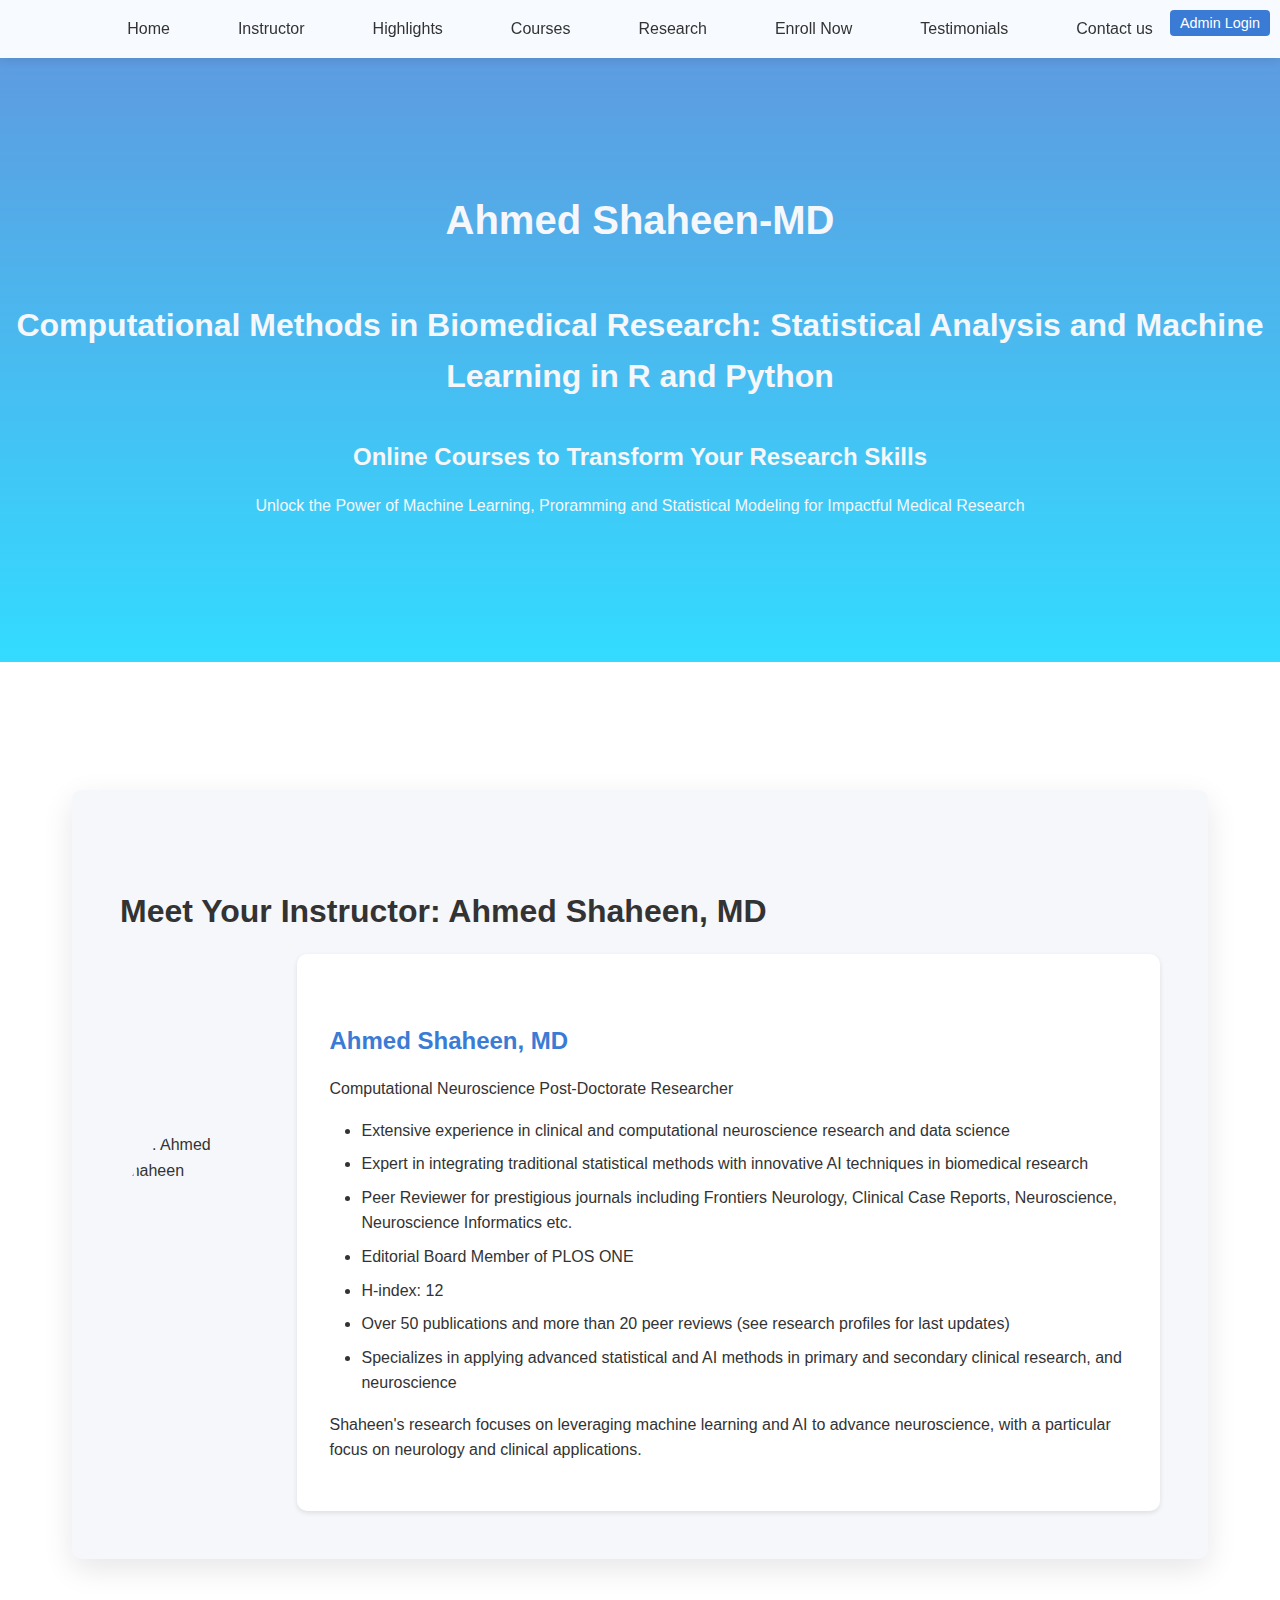
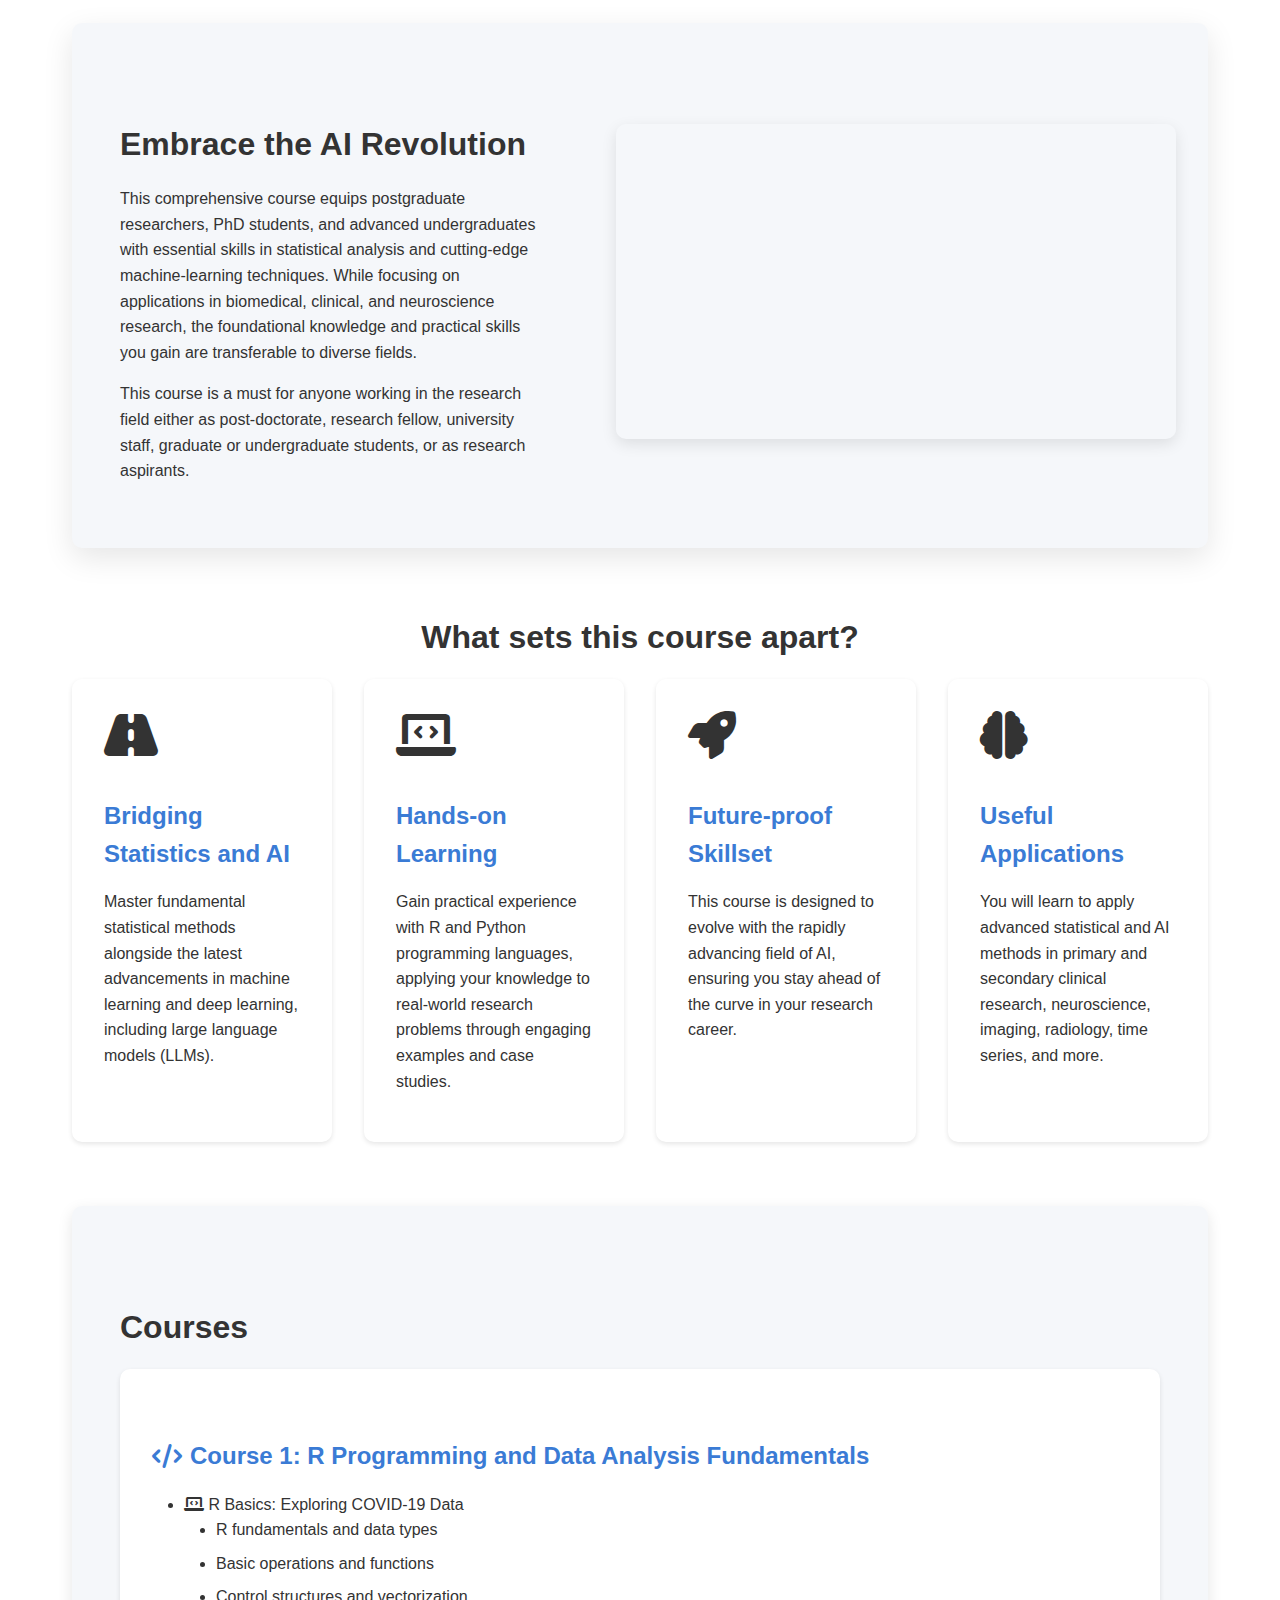
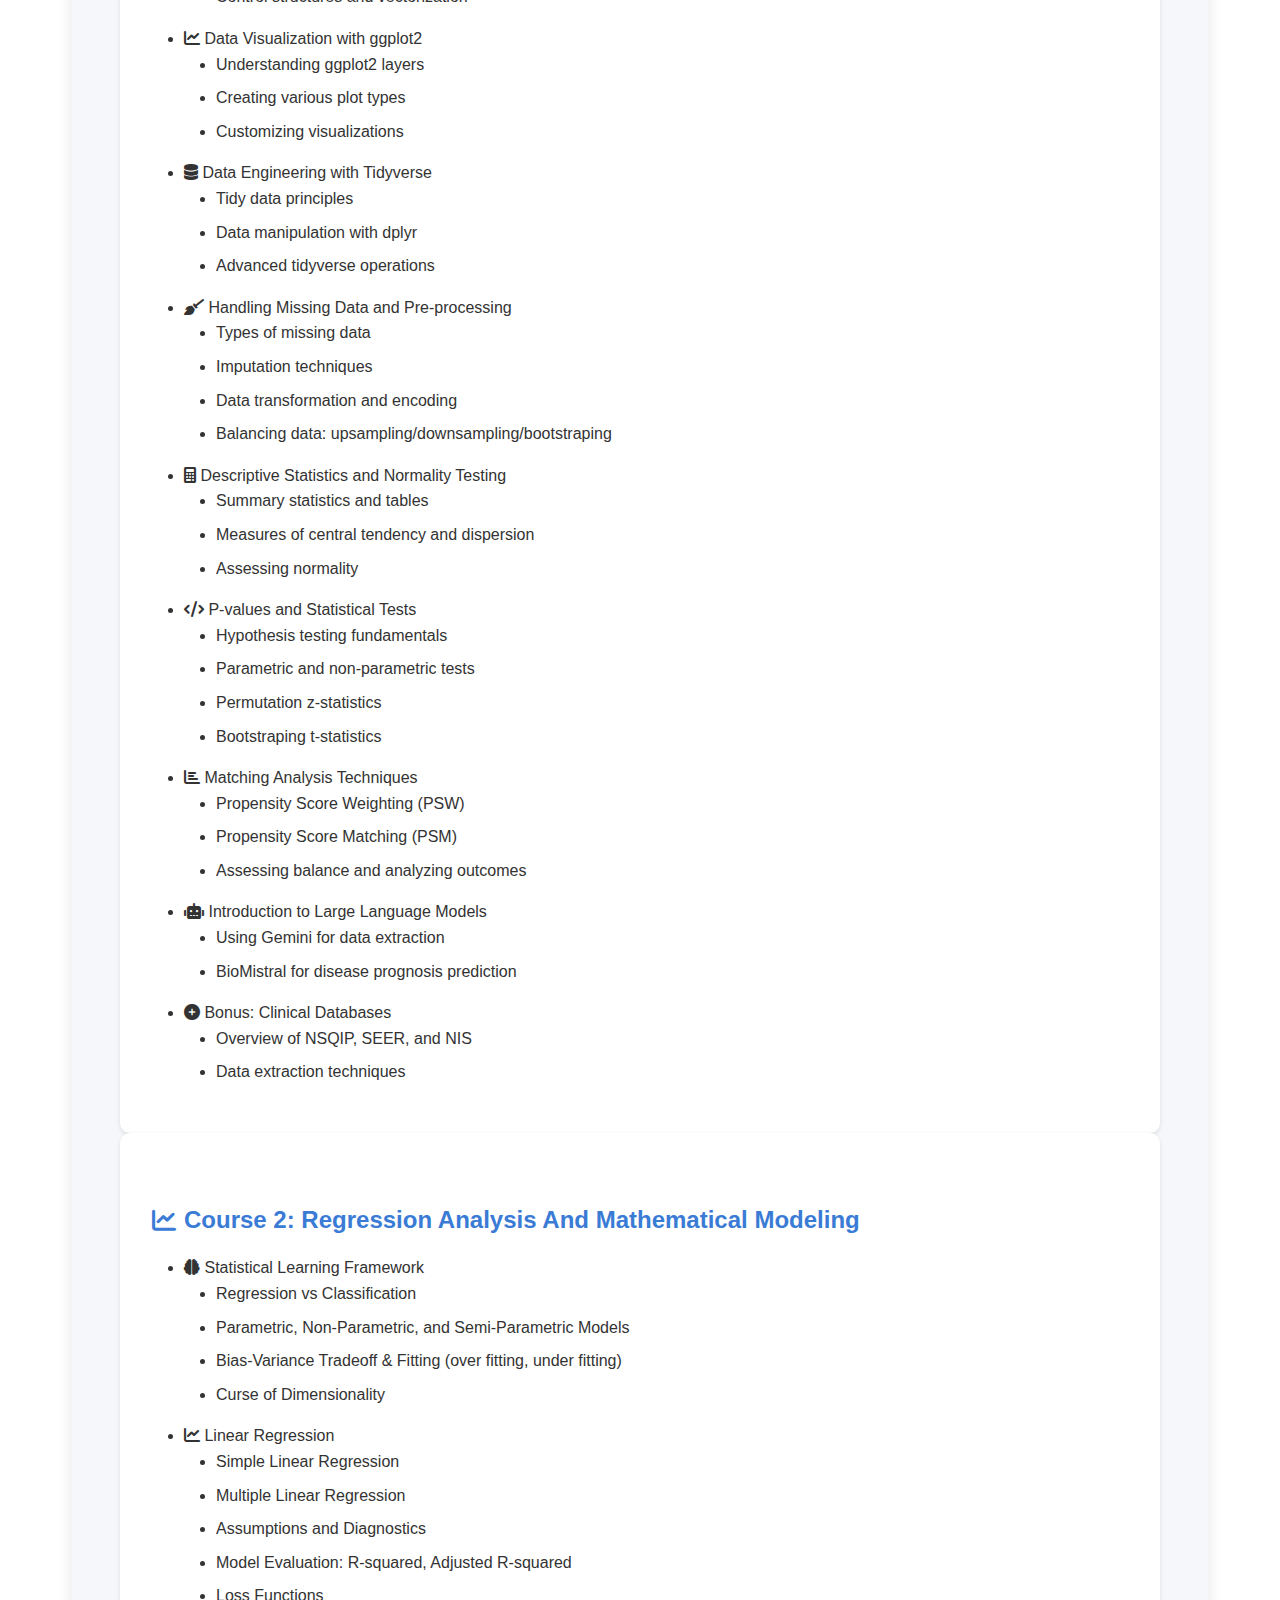
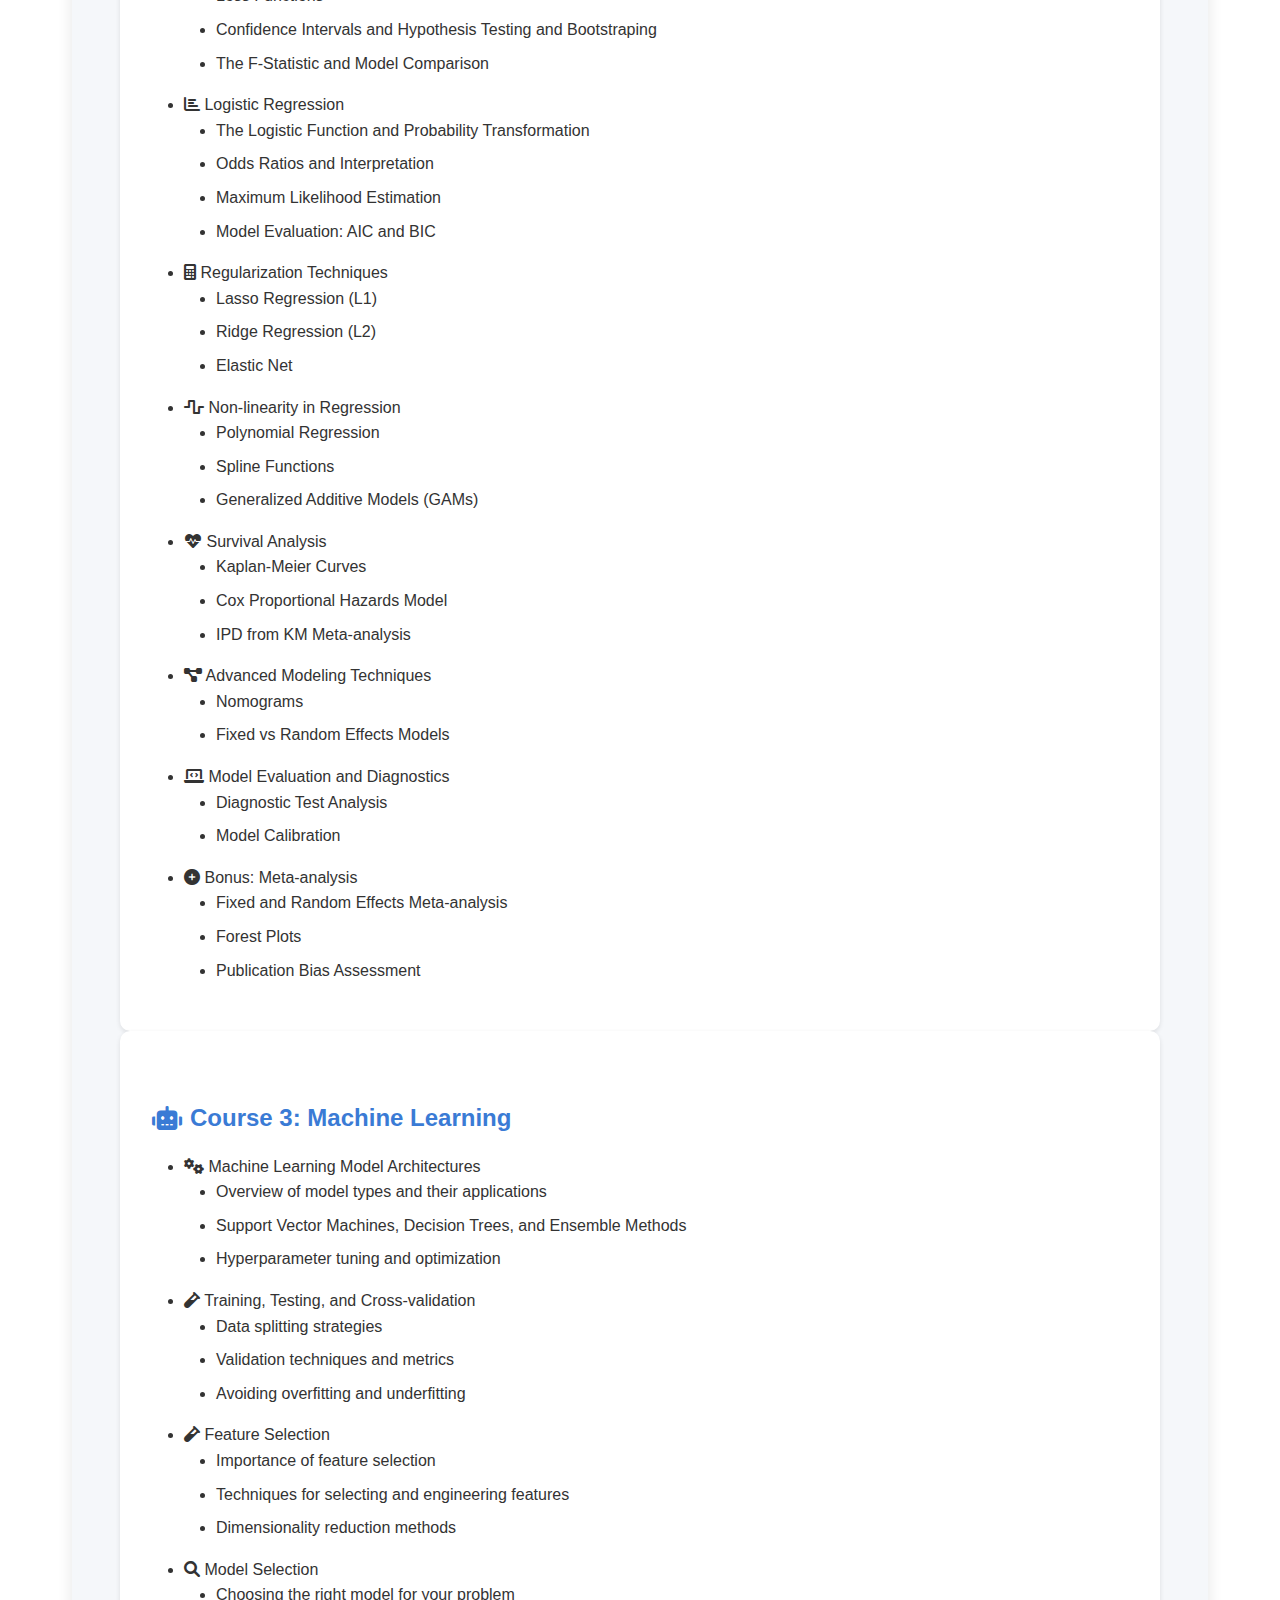
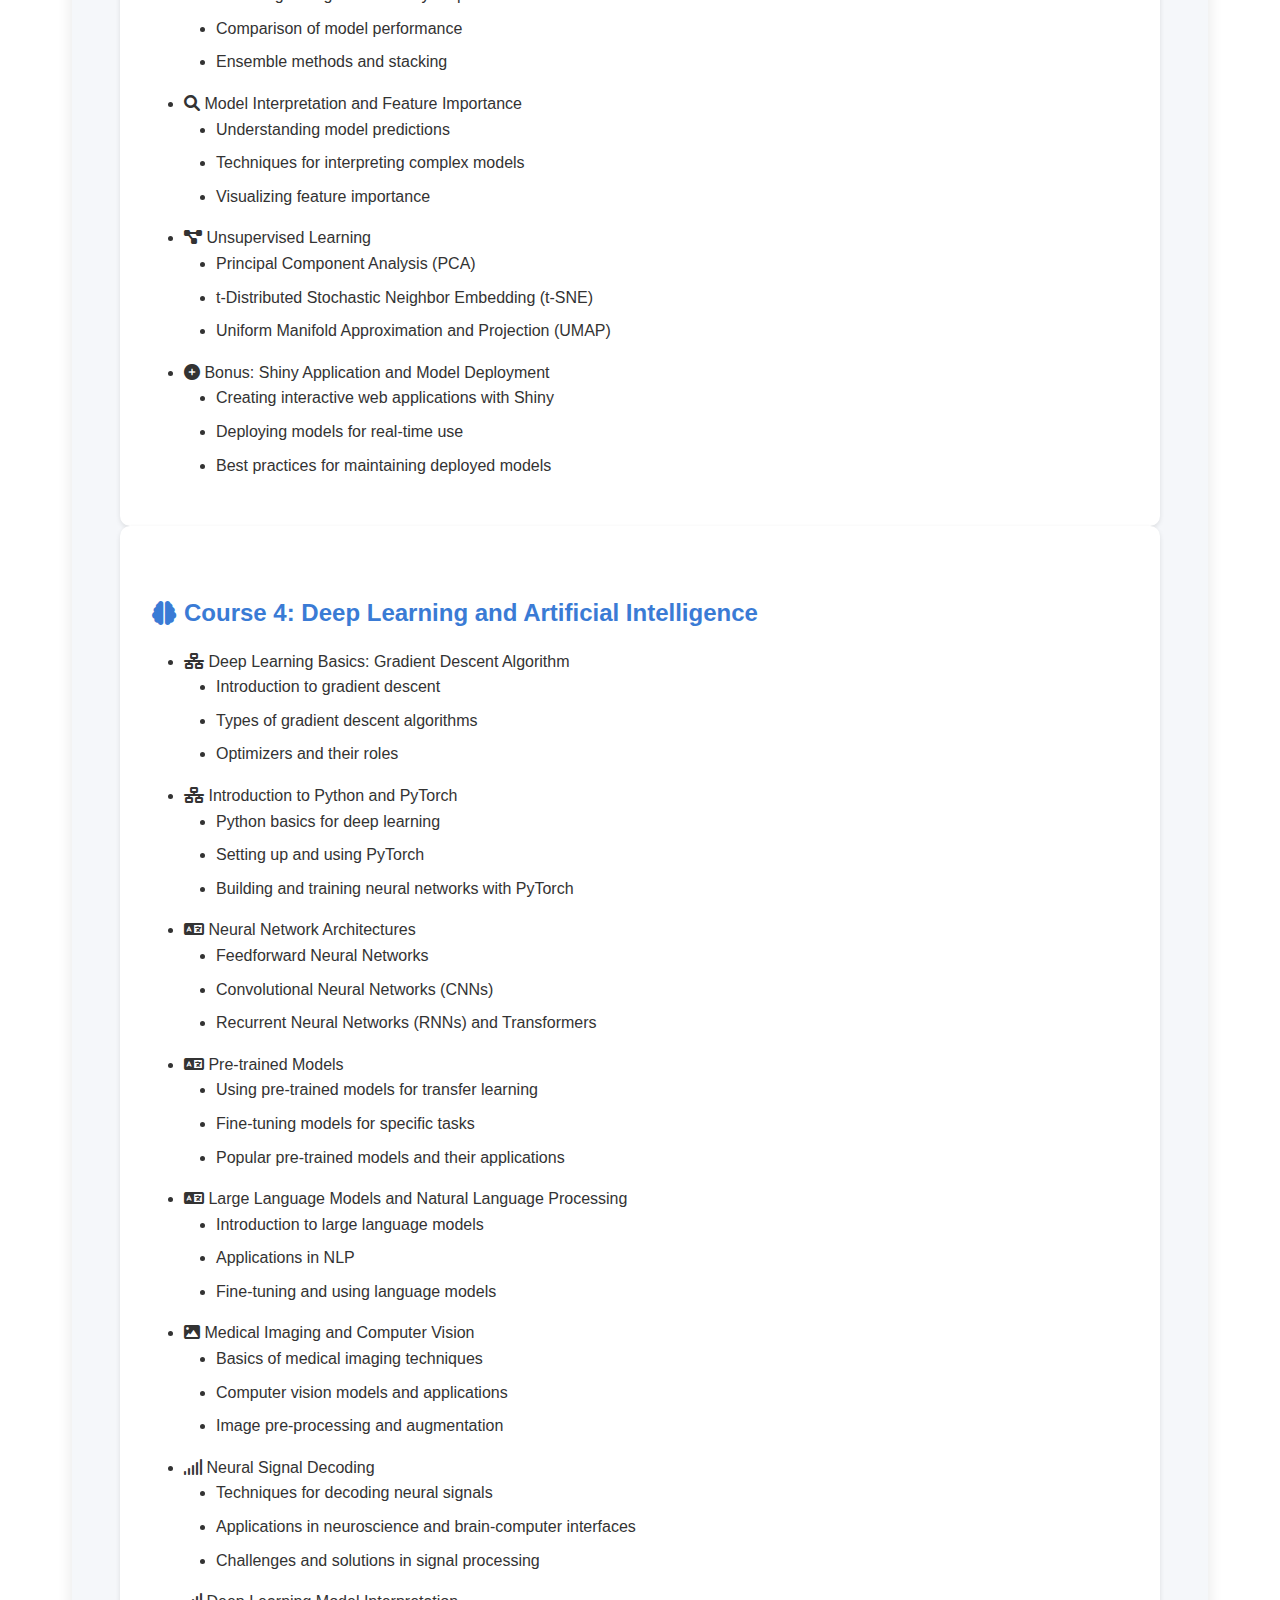
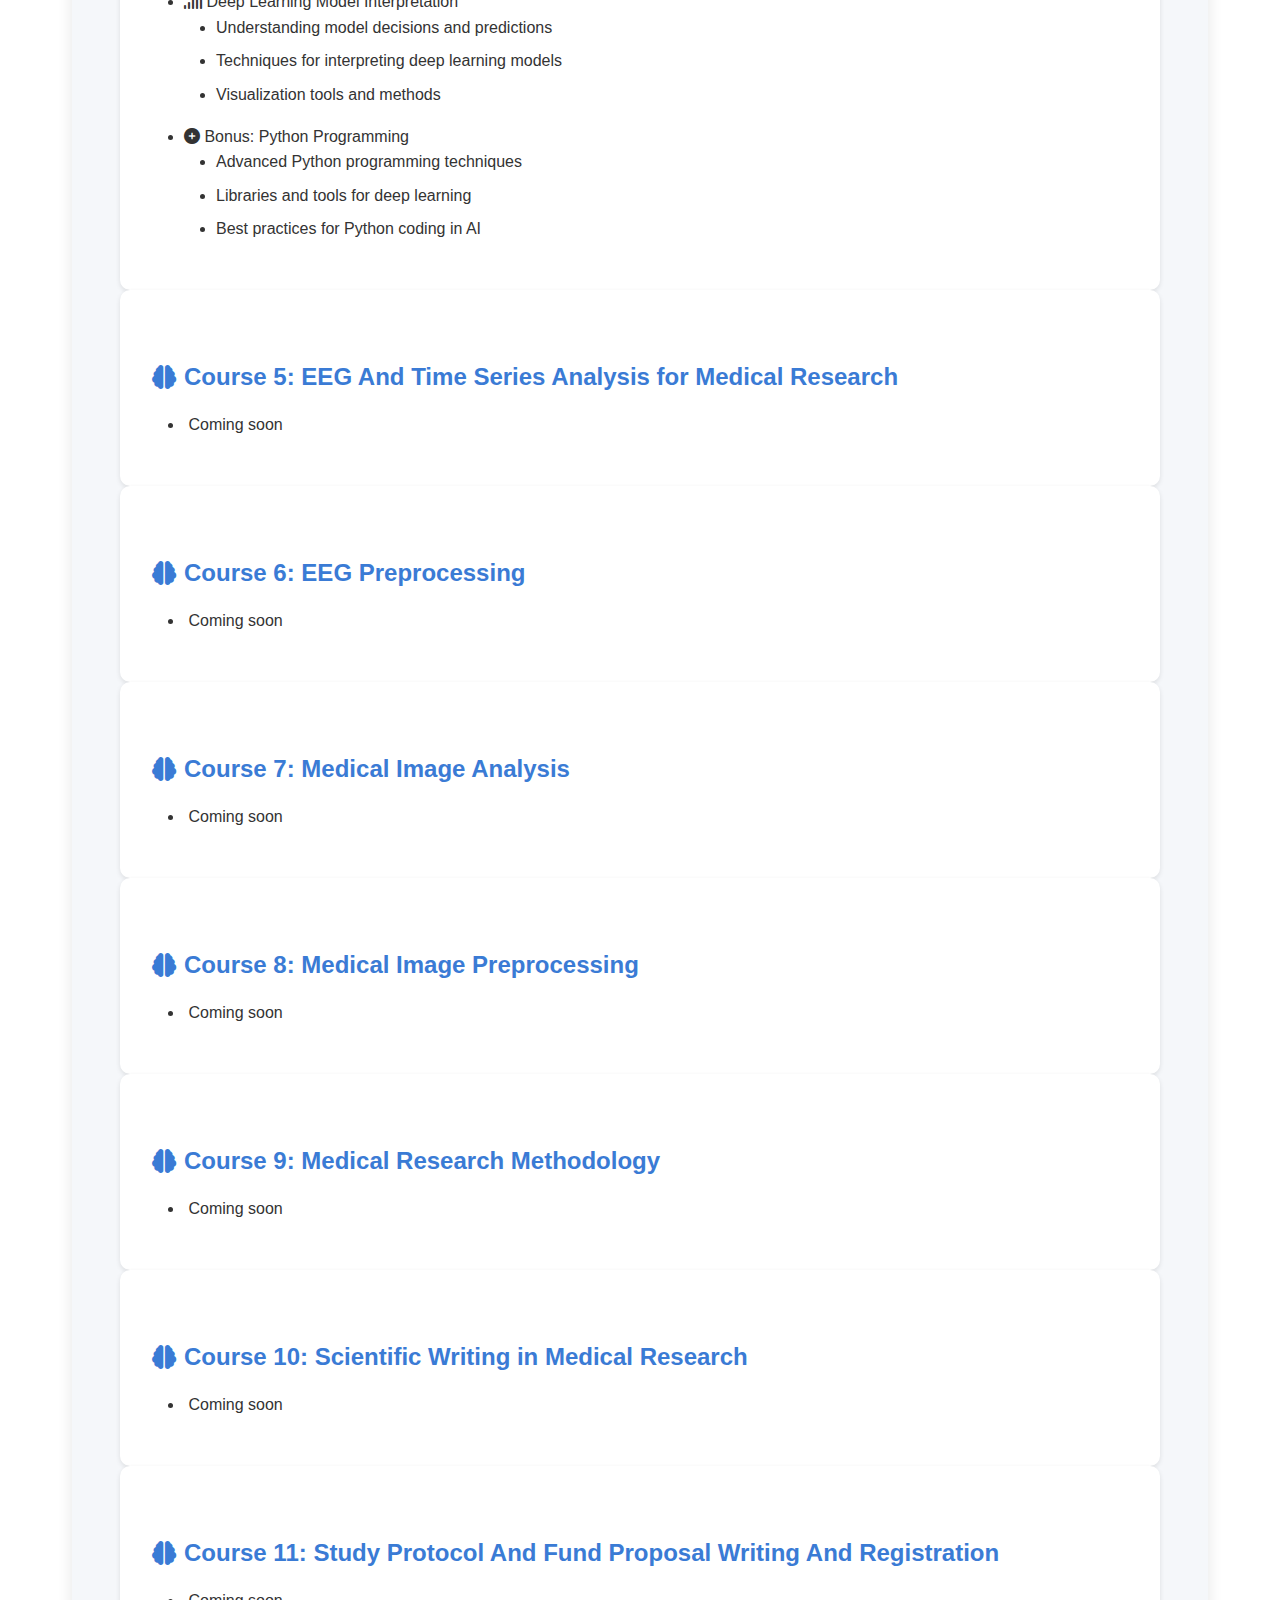
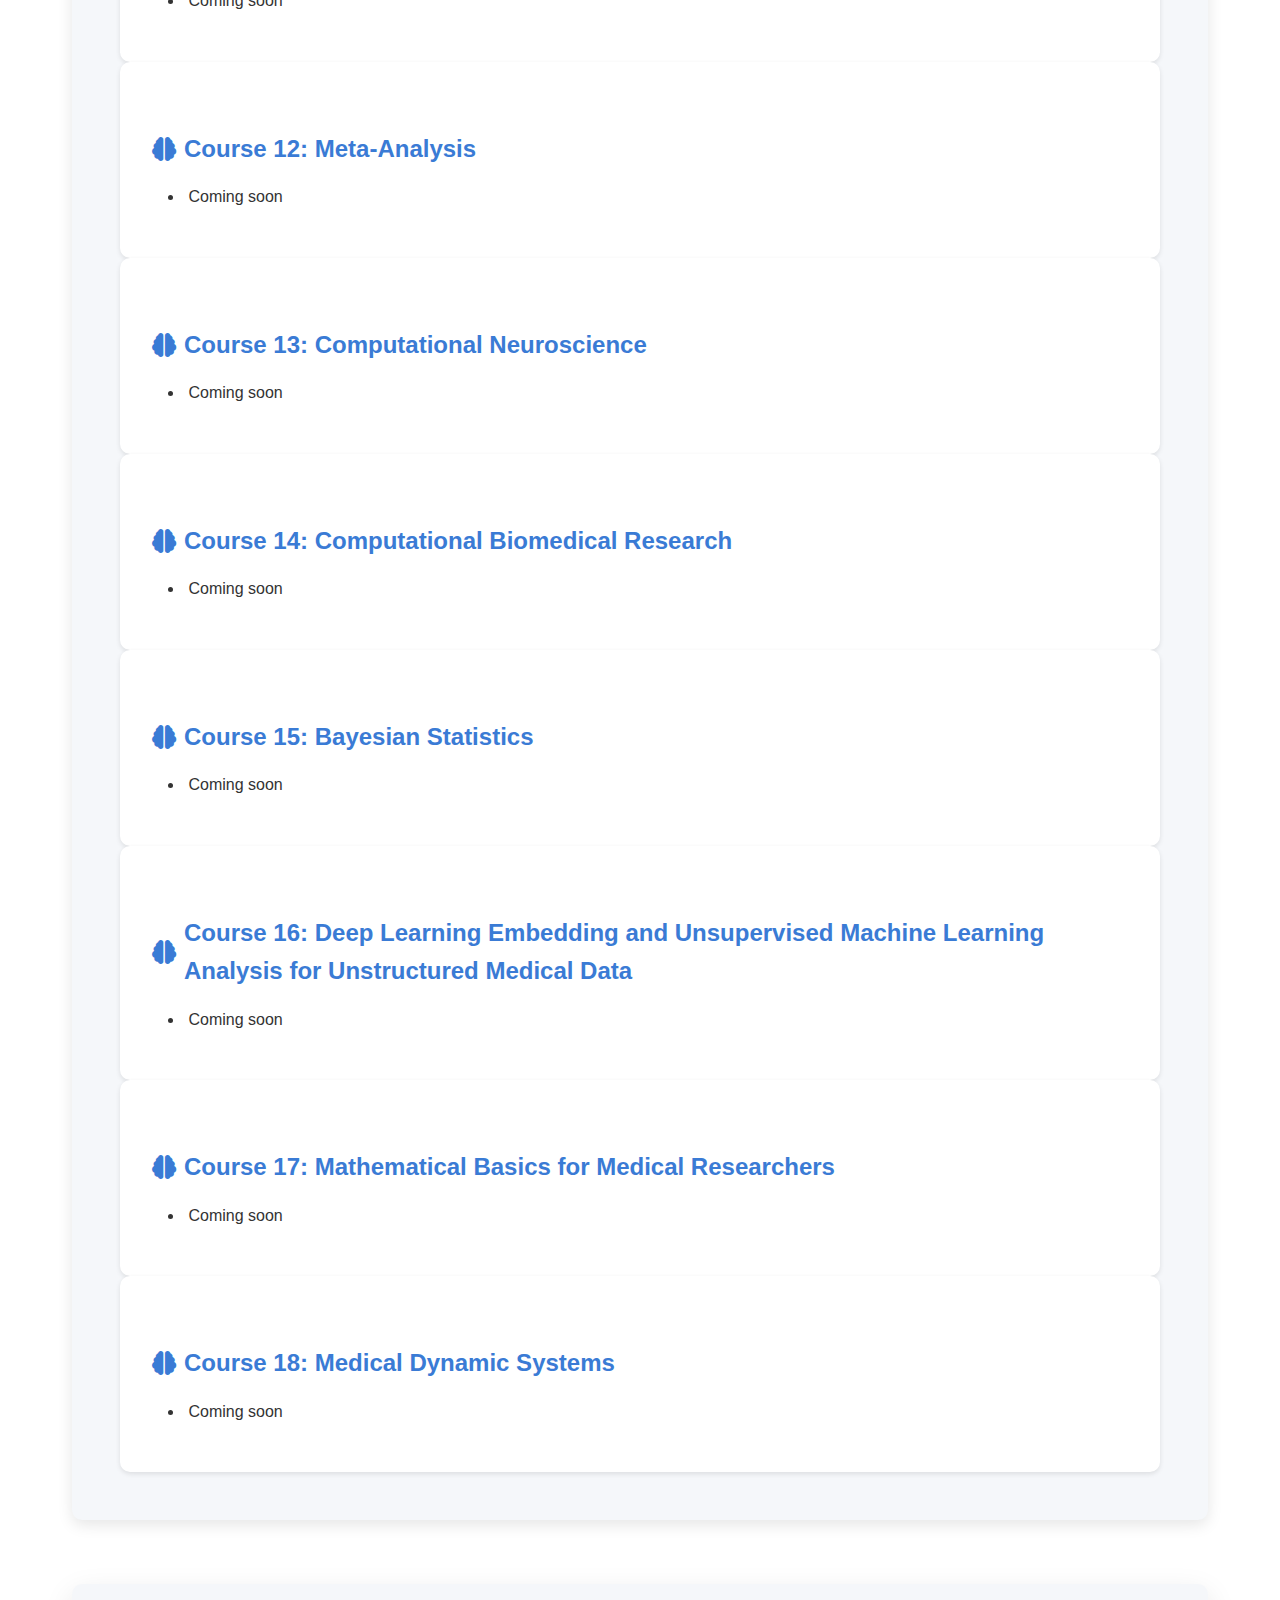
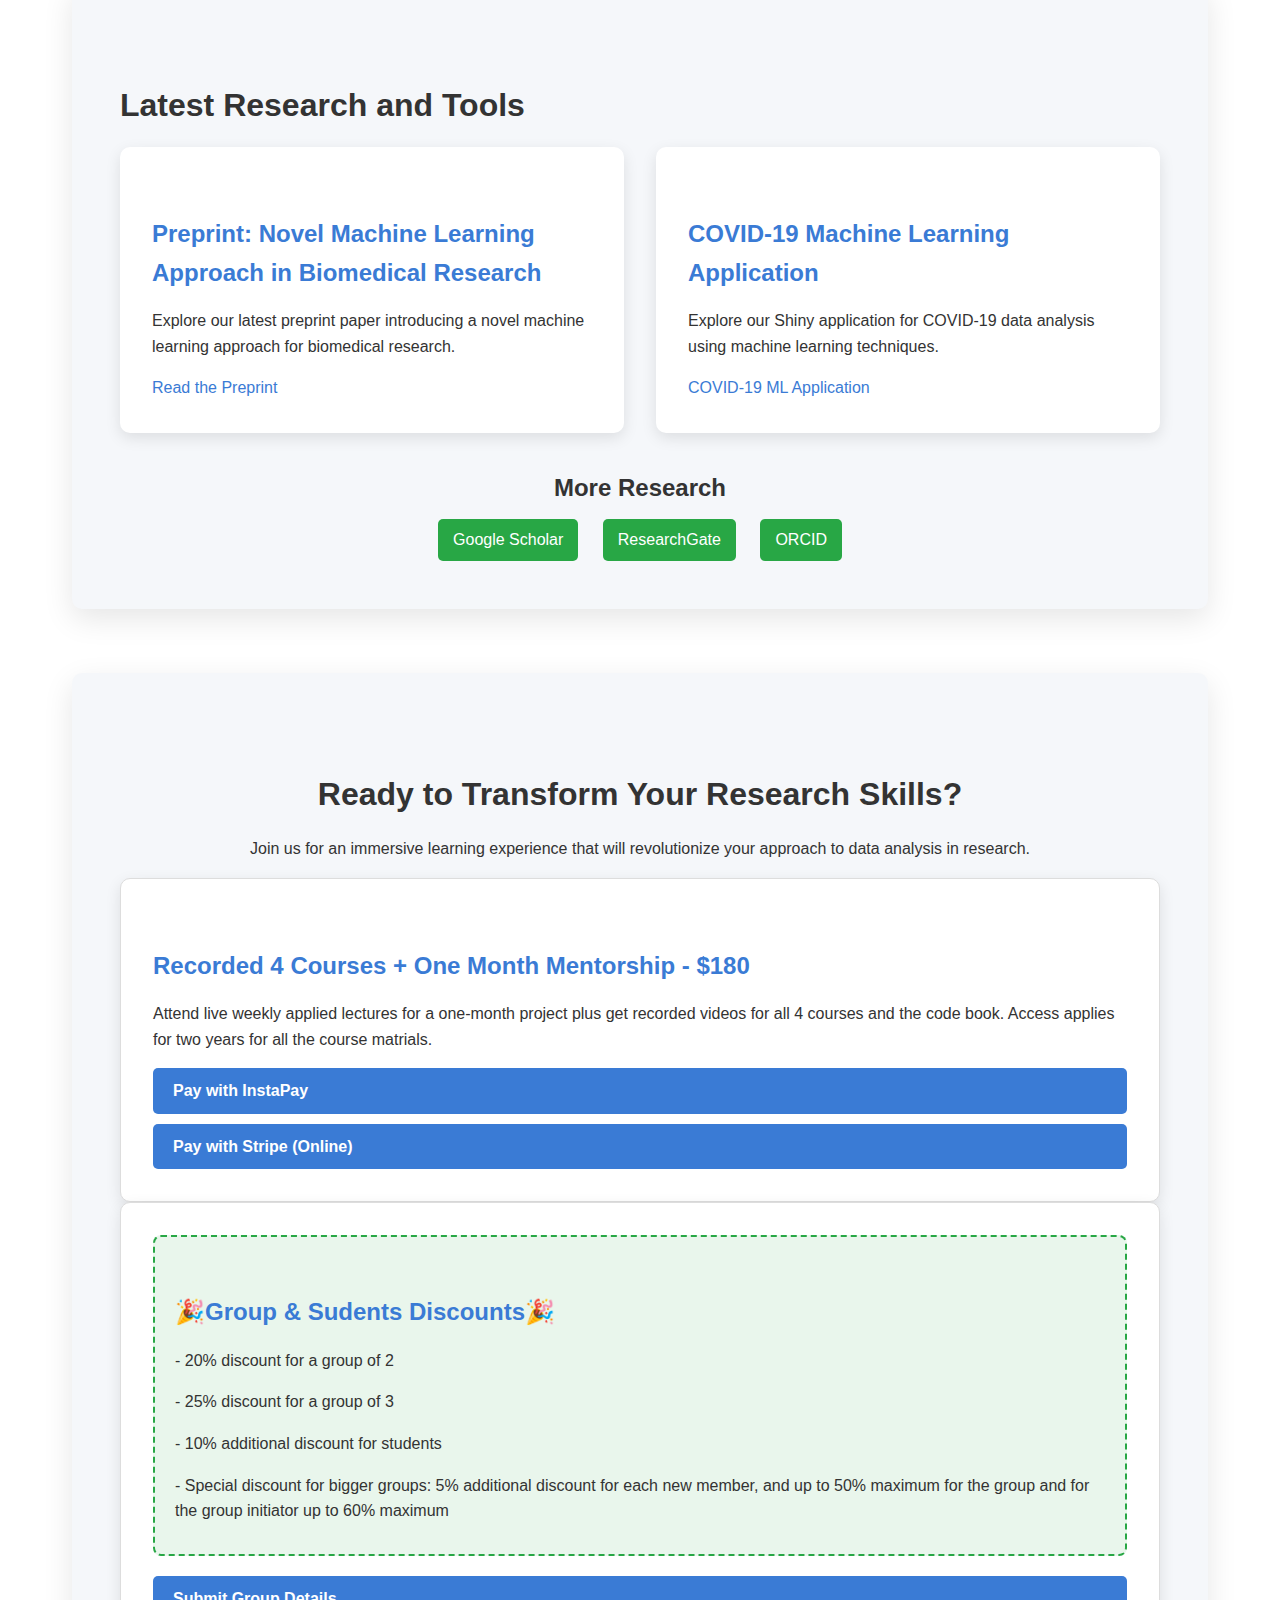
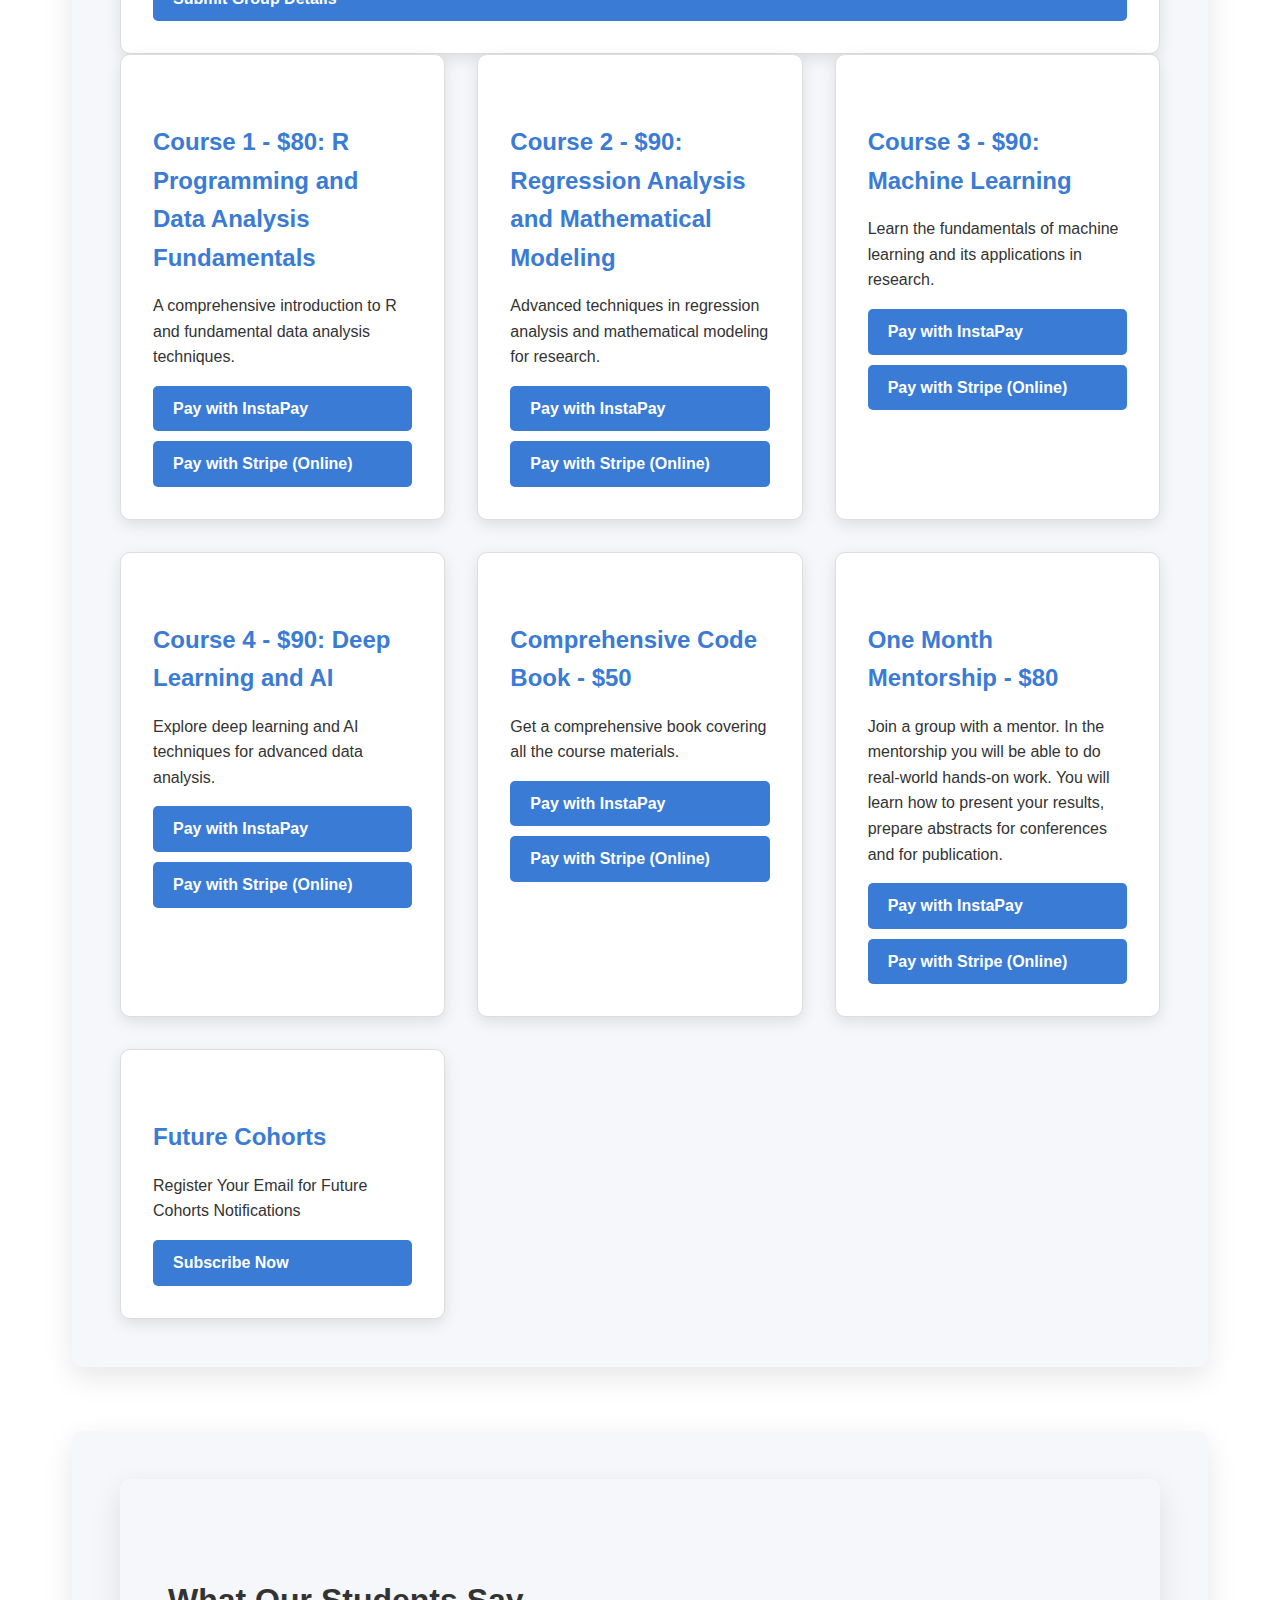
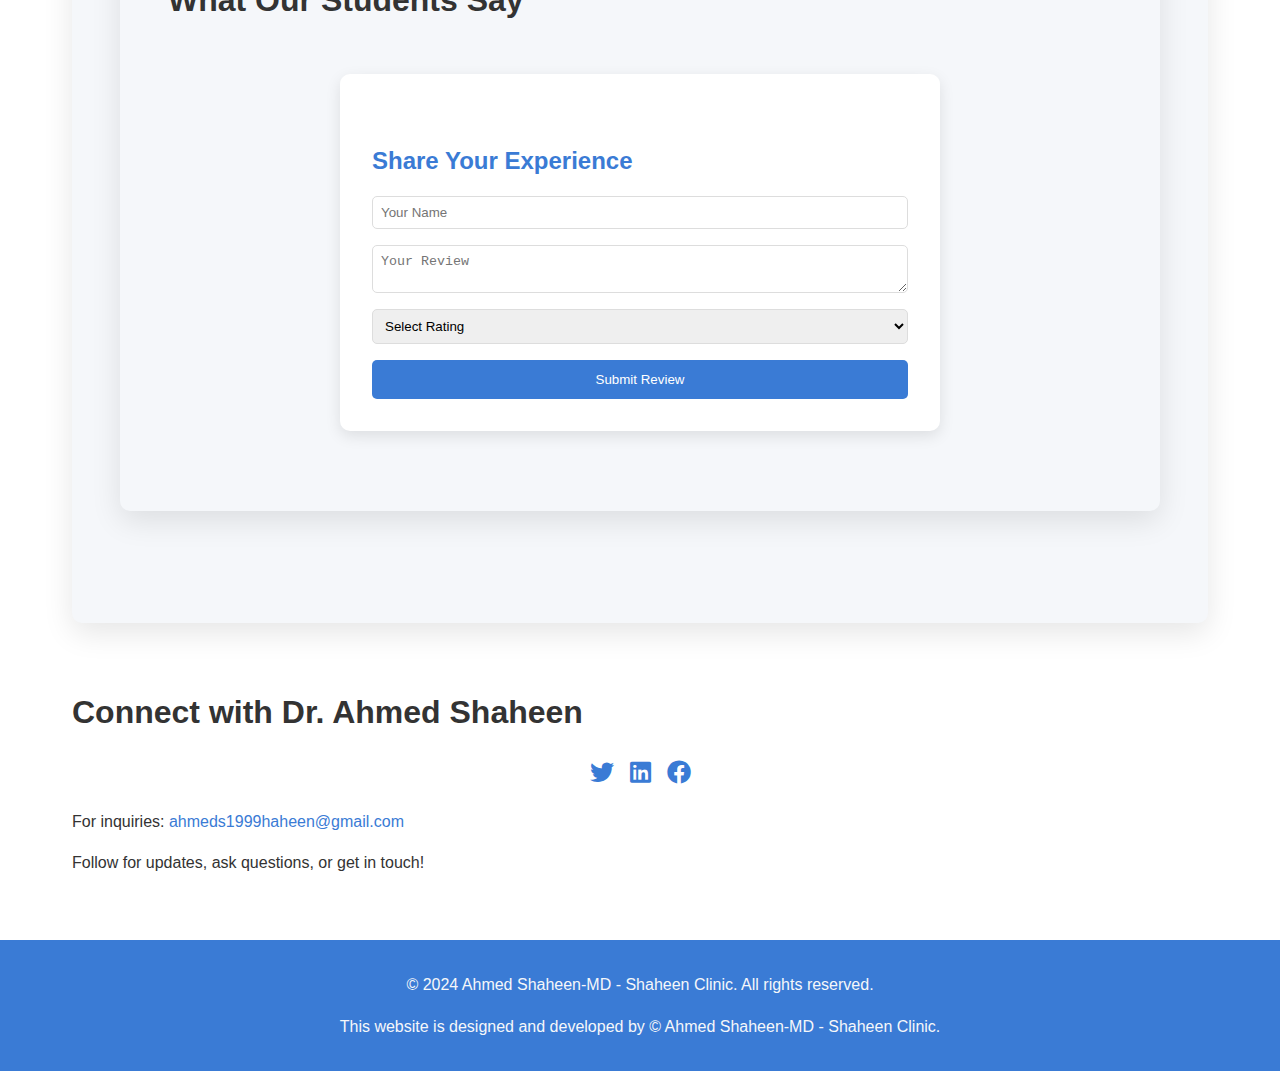
==== commit 8afca34a: "Update index.html" ====
--- a/index.html
+++ b/index.html
@@ -708,6 +708,8 @@
                     <p class="discount-description"> - 20% discount for a group of 2</p>
                     <p class="discount-description"> - 25% discount for a group of 3</p>
                     <p class="discount-description"> - 10% additional discount for students</p>
+                    <p class="discount-description"> - Special discount for bigger groups: 5% additional discount for each new member, and up to 50% maximum for the group and for the group initiator up to 60% maximum </p>
+
                 </div>
                 <div class="payment-buttons">
                     <a href="https://docs.google.com/forms/d/e/1FAIpQLSfJyEHNJGIstRzPvrrJttxIEE9AxFpAhn-55I02ePn6mEI8lQ/viewform?usp=sf_link" class="cta-button">Submit Group Details</a>
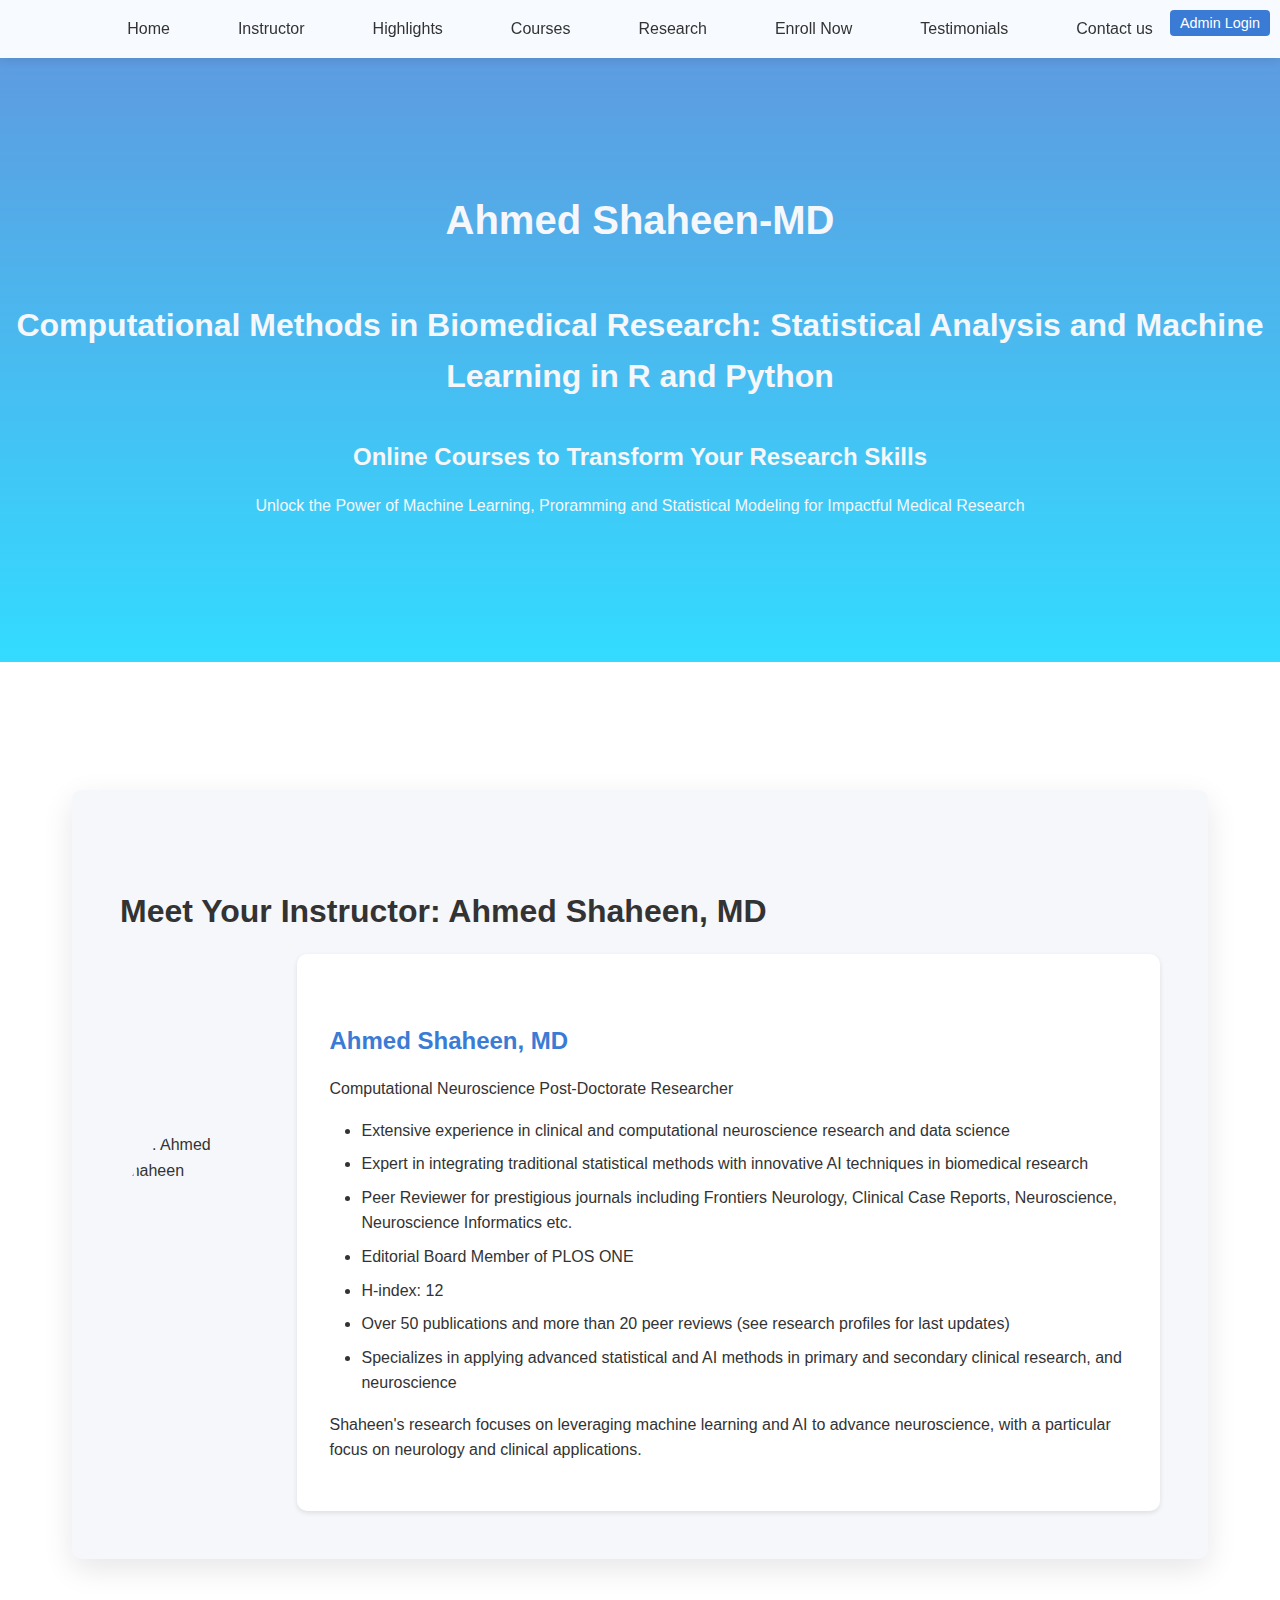
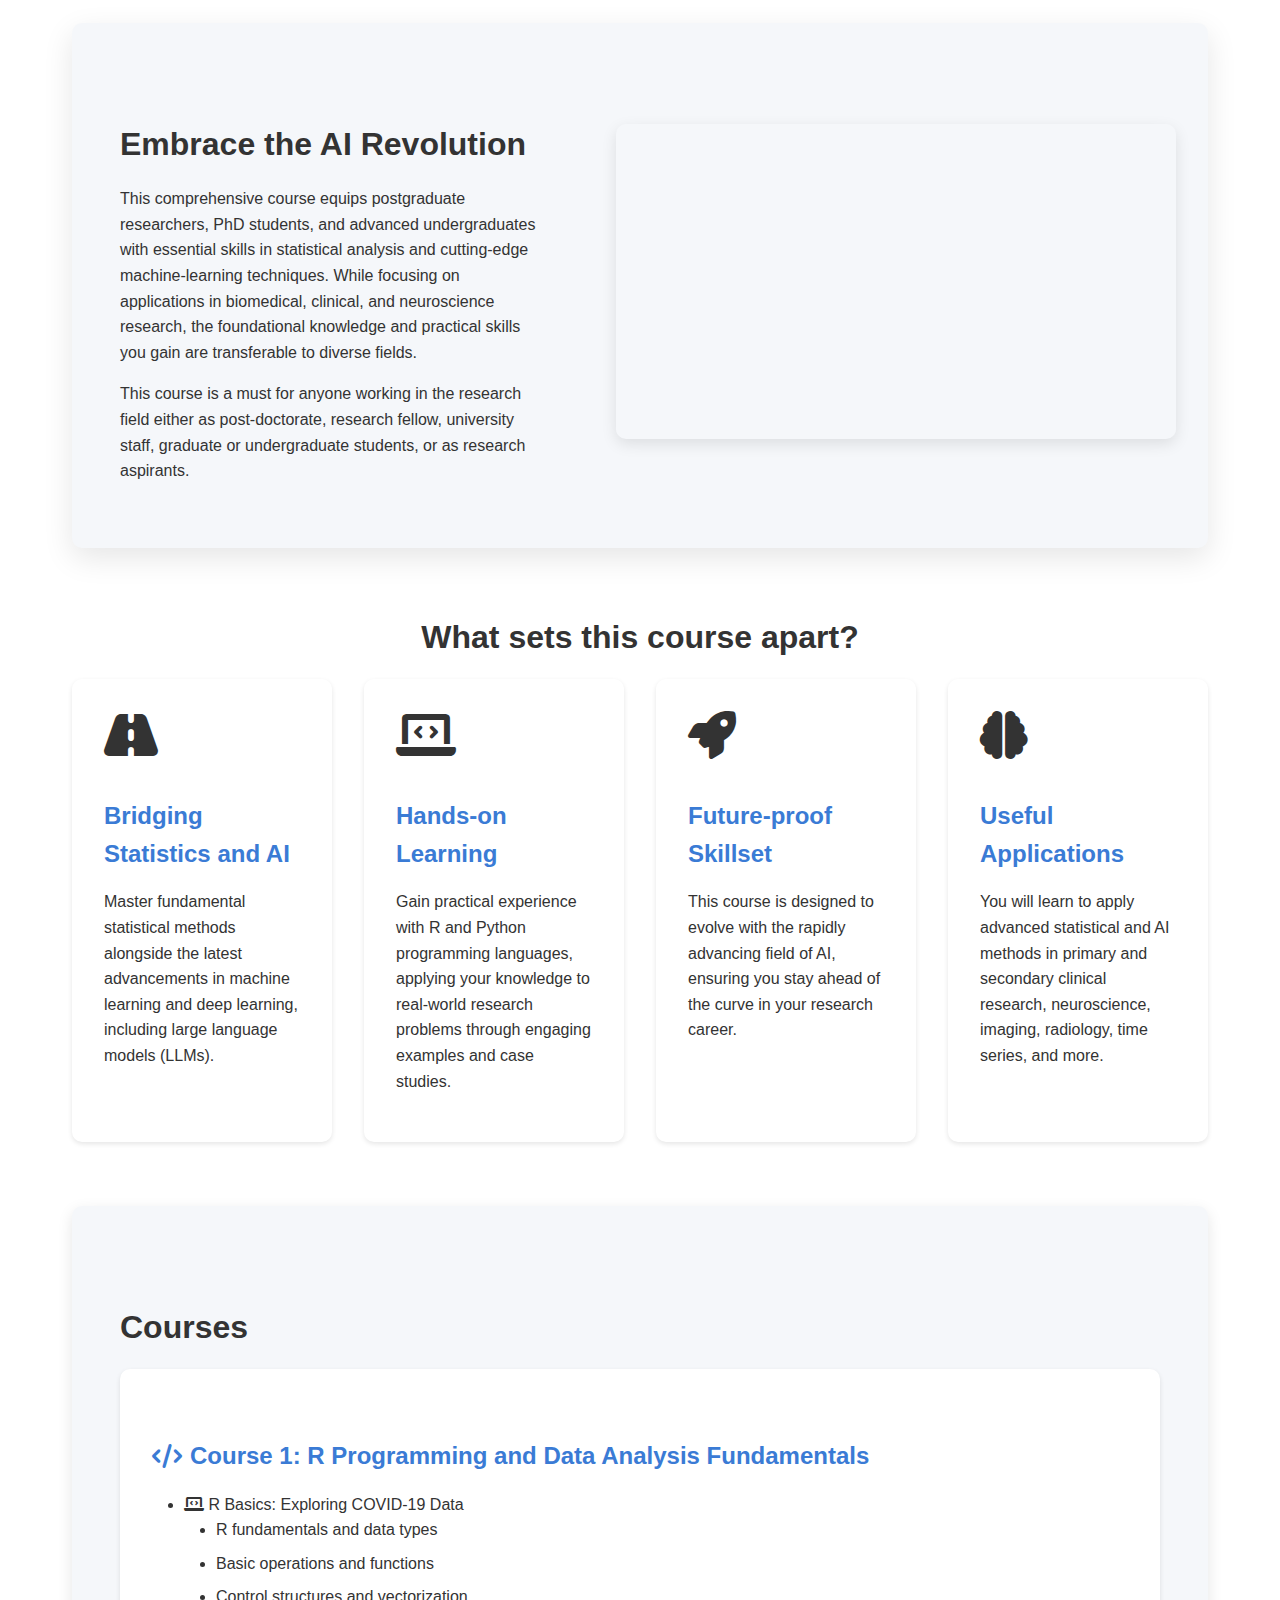
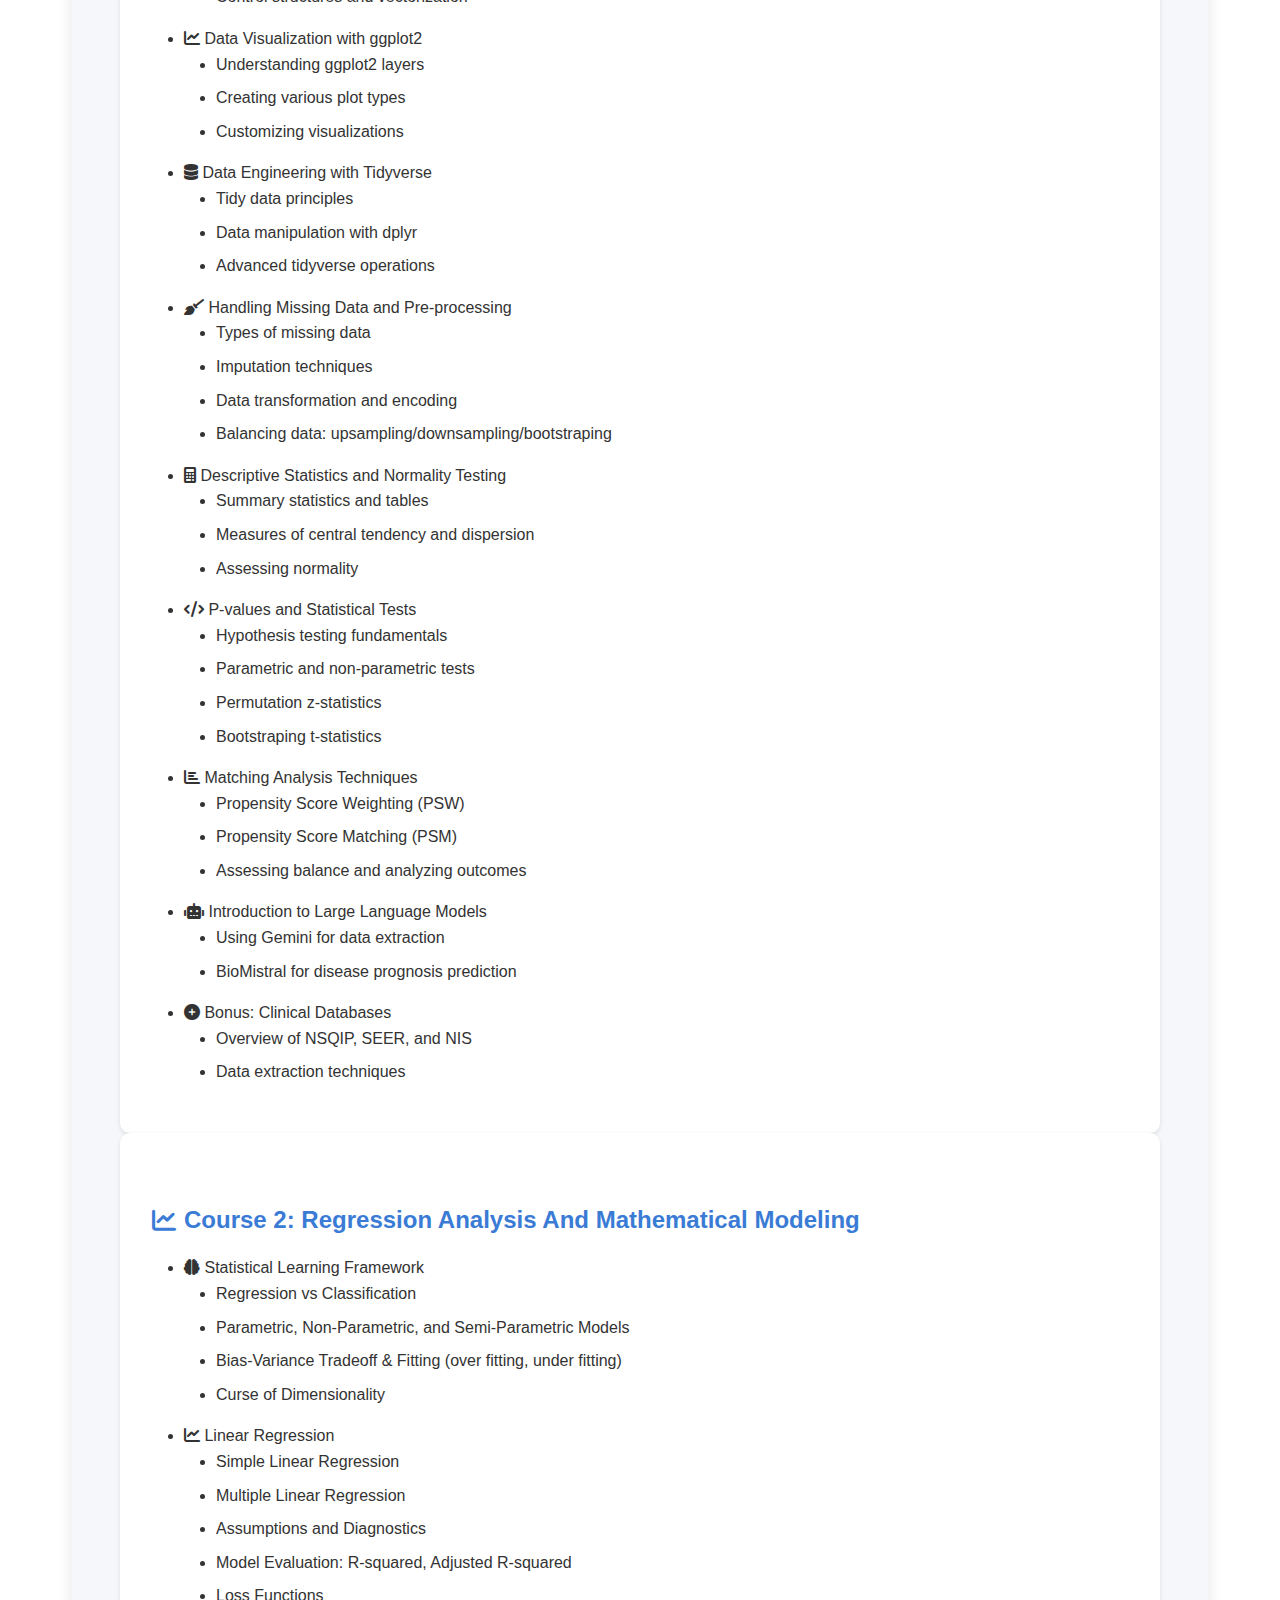
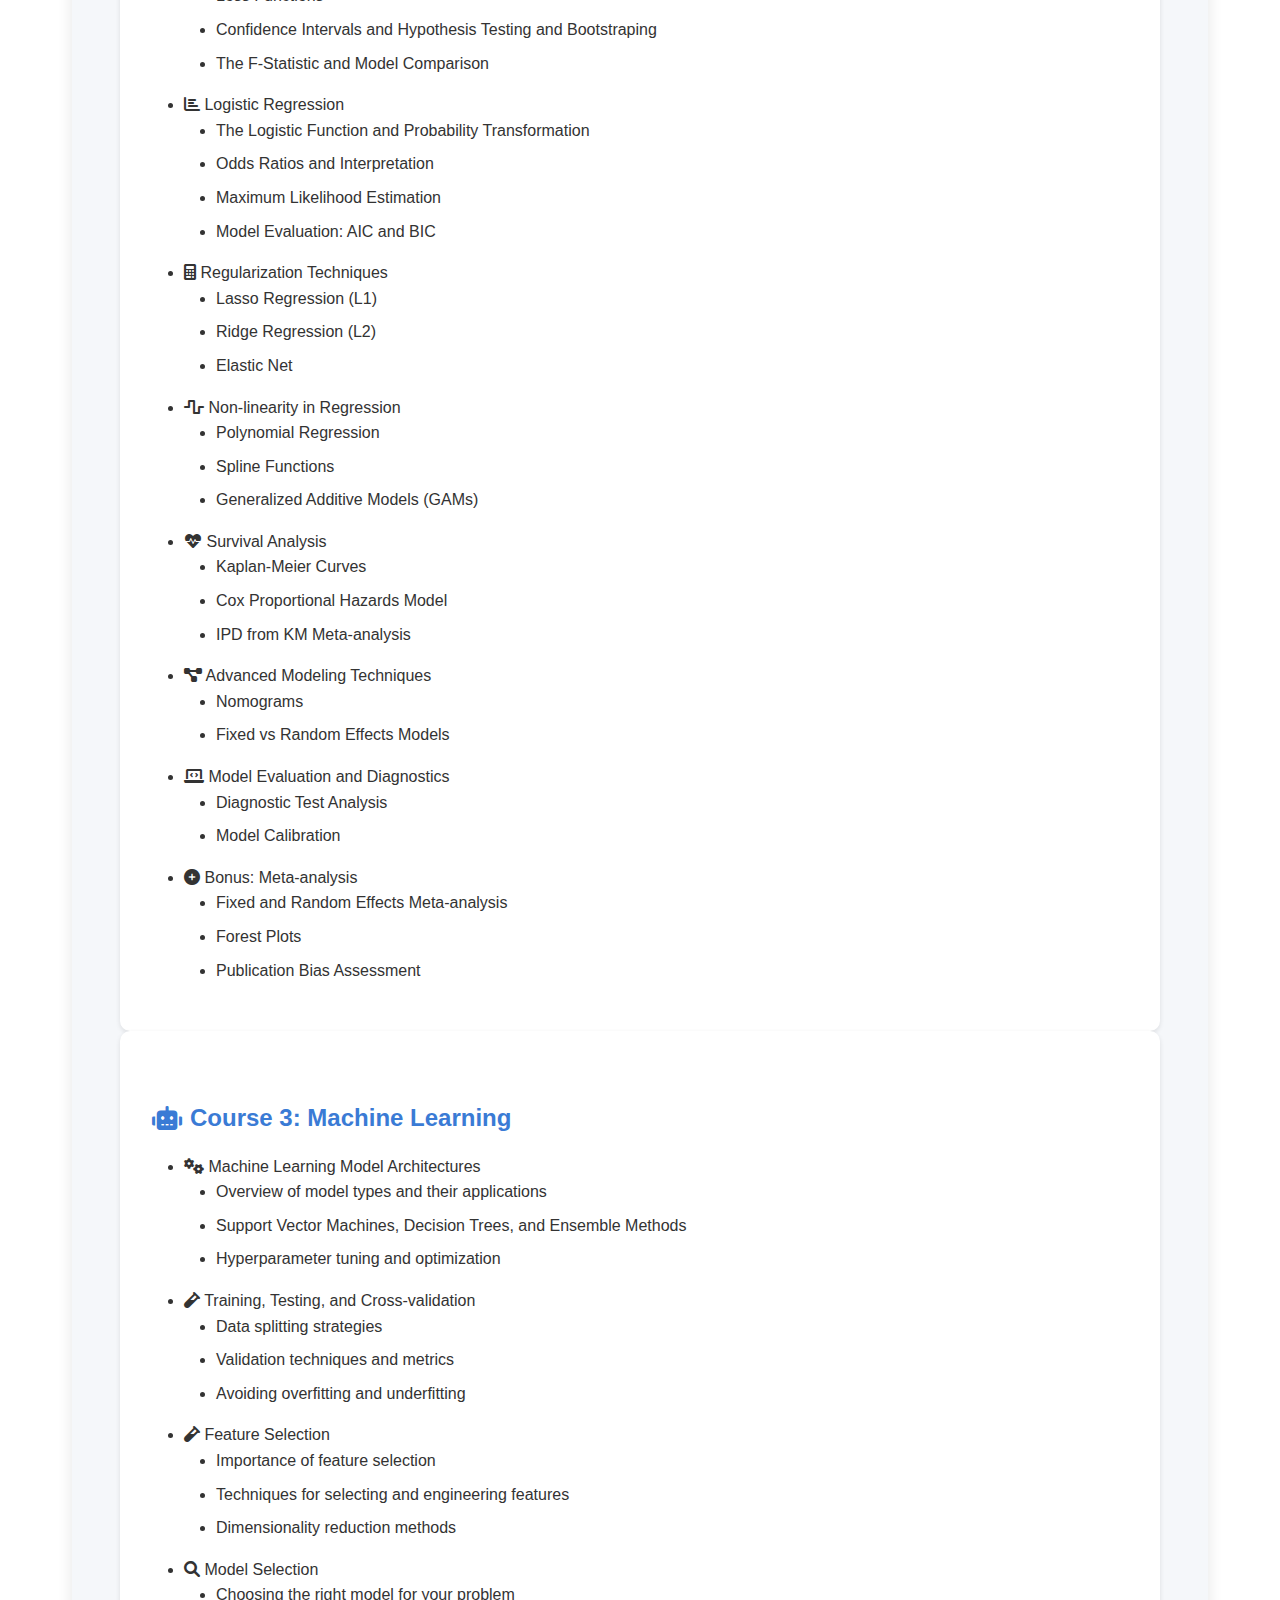
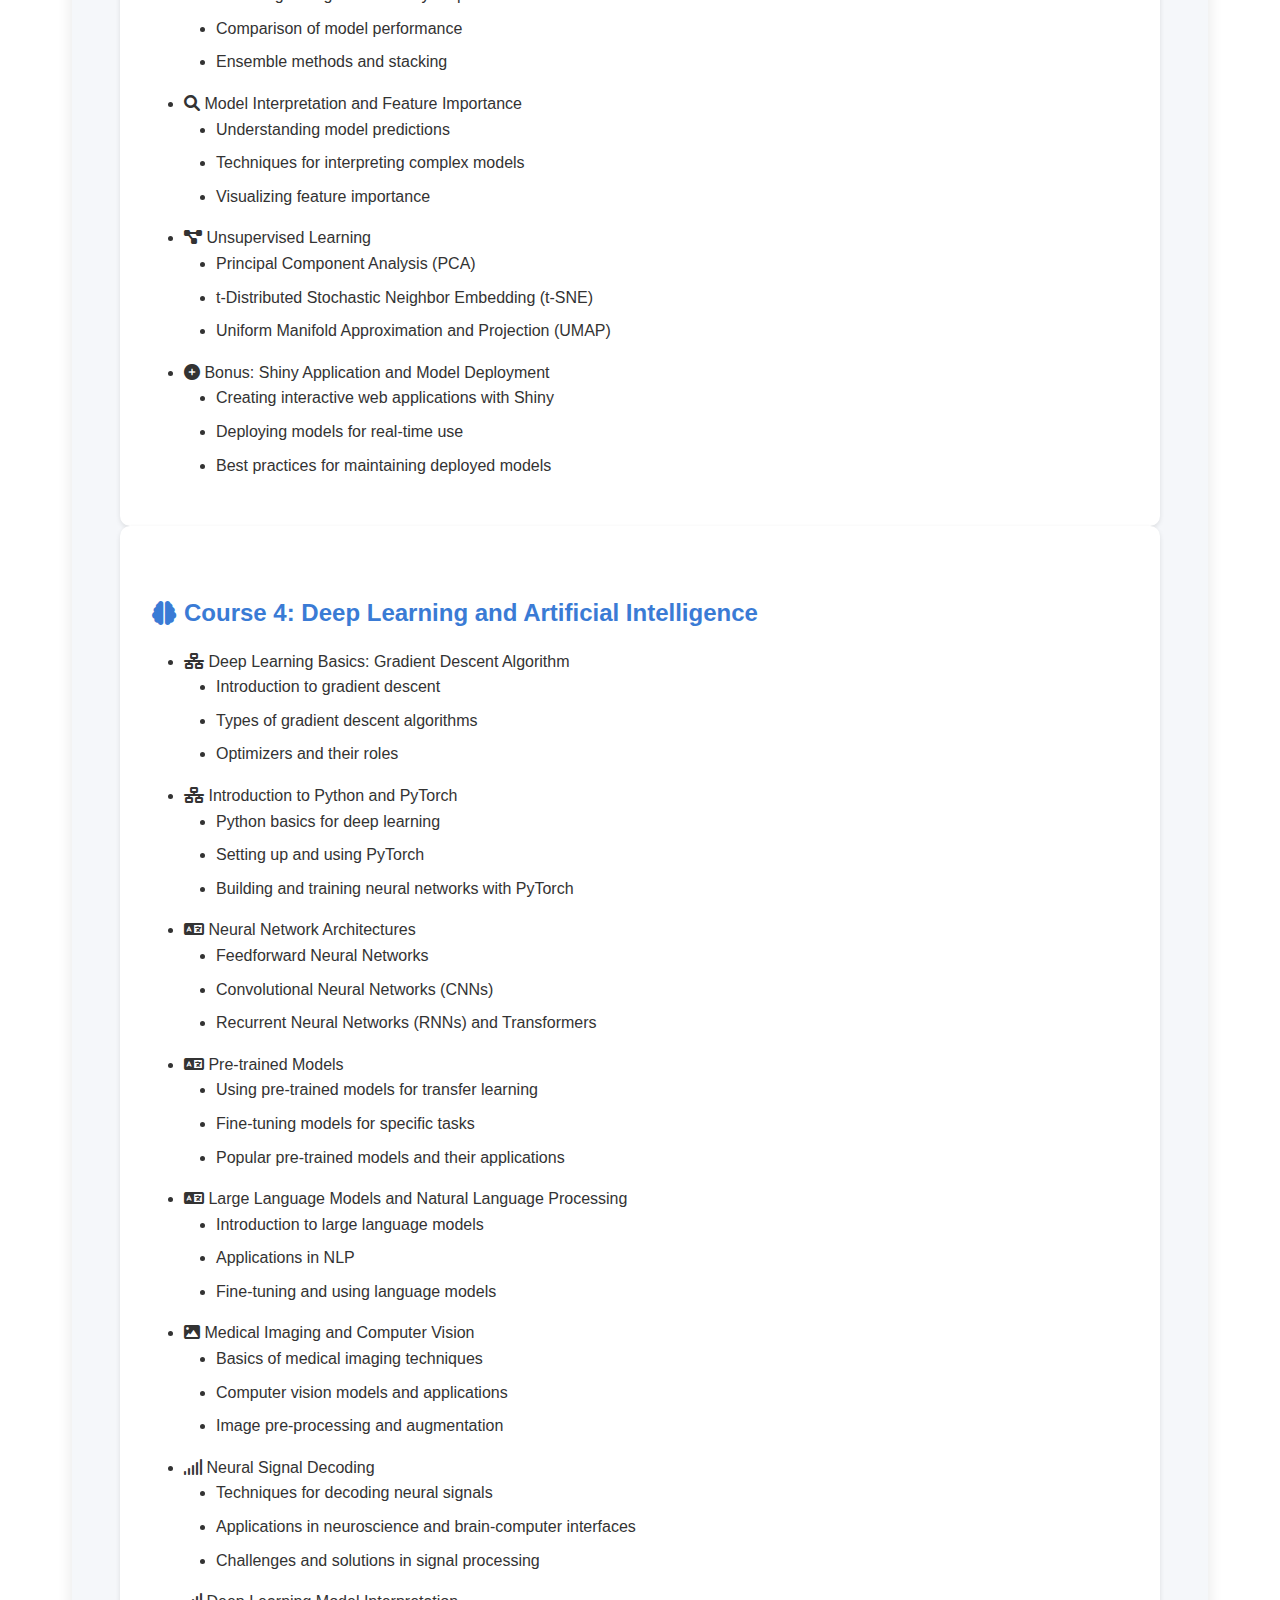
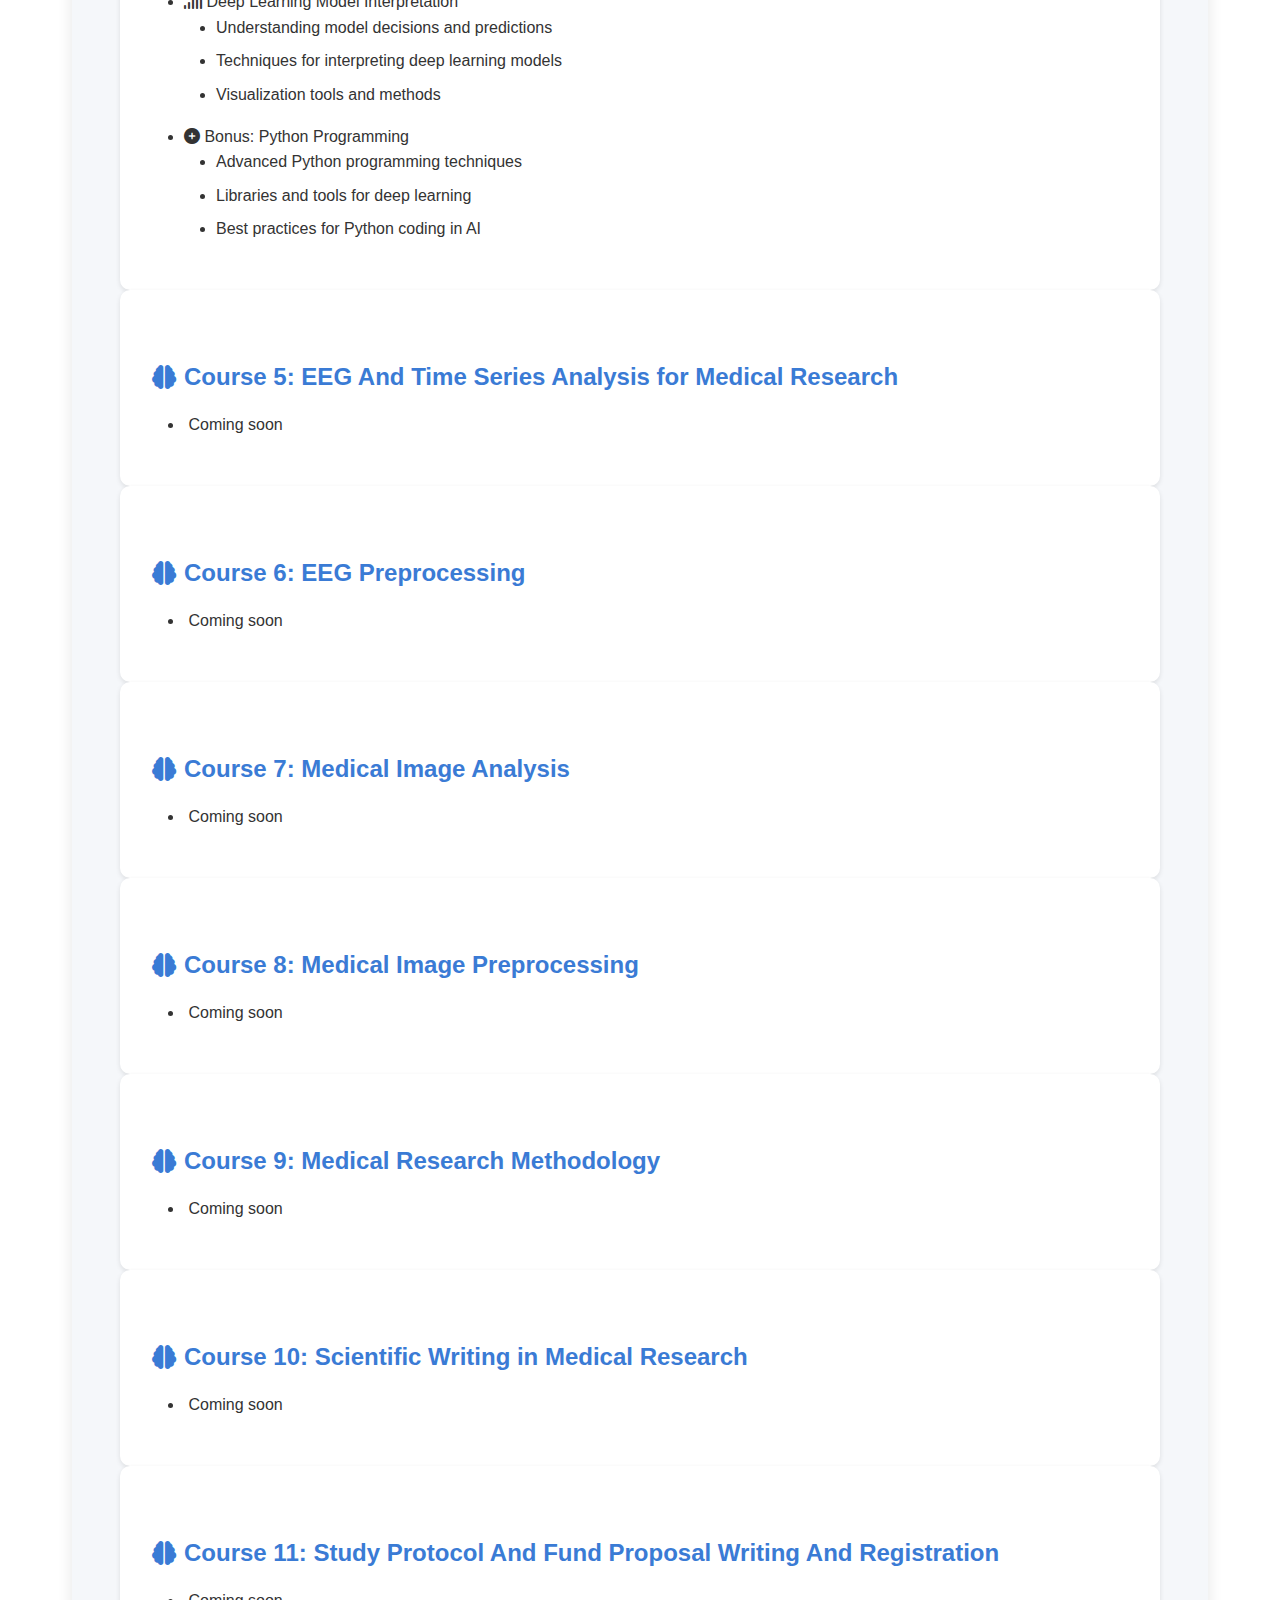
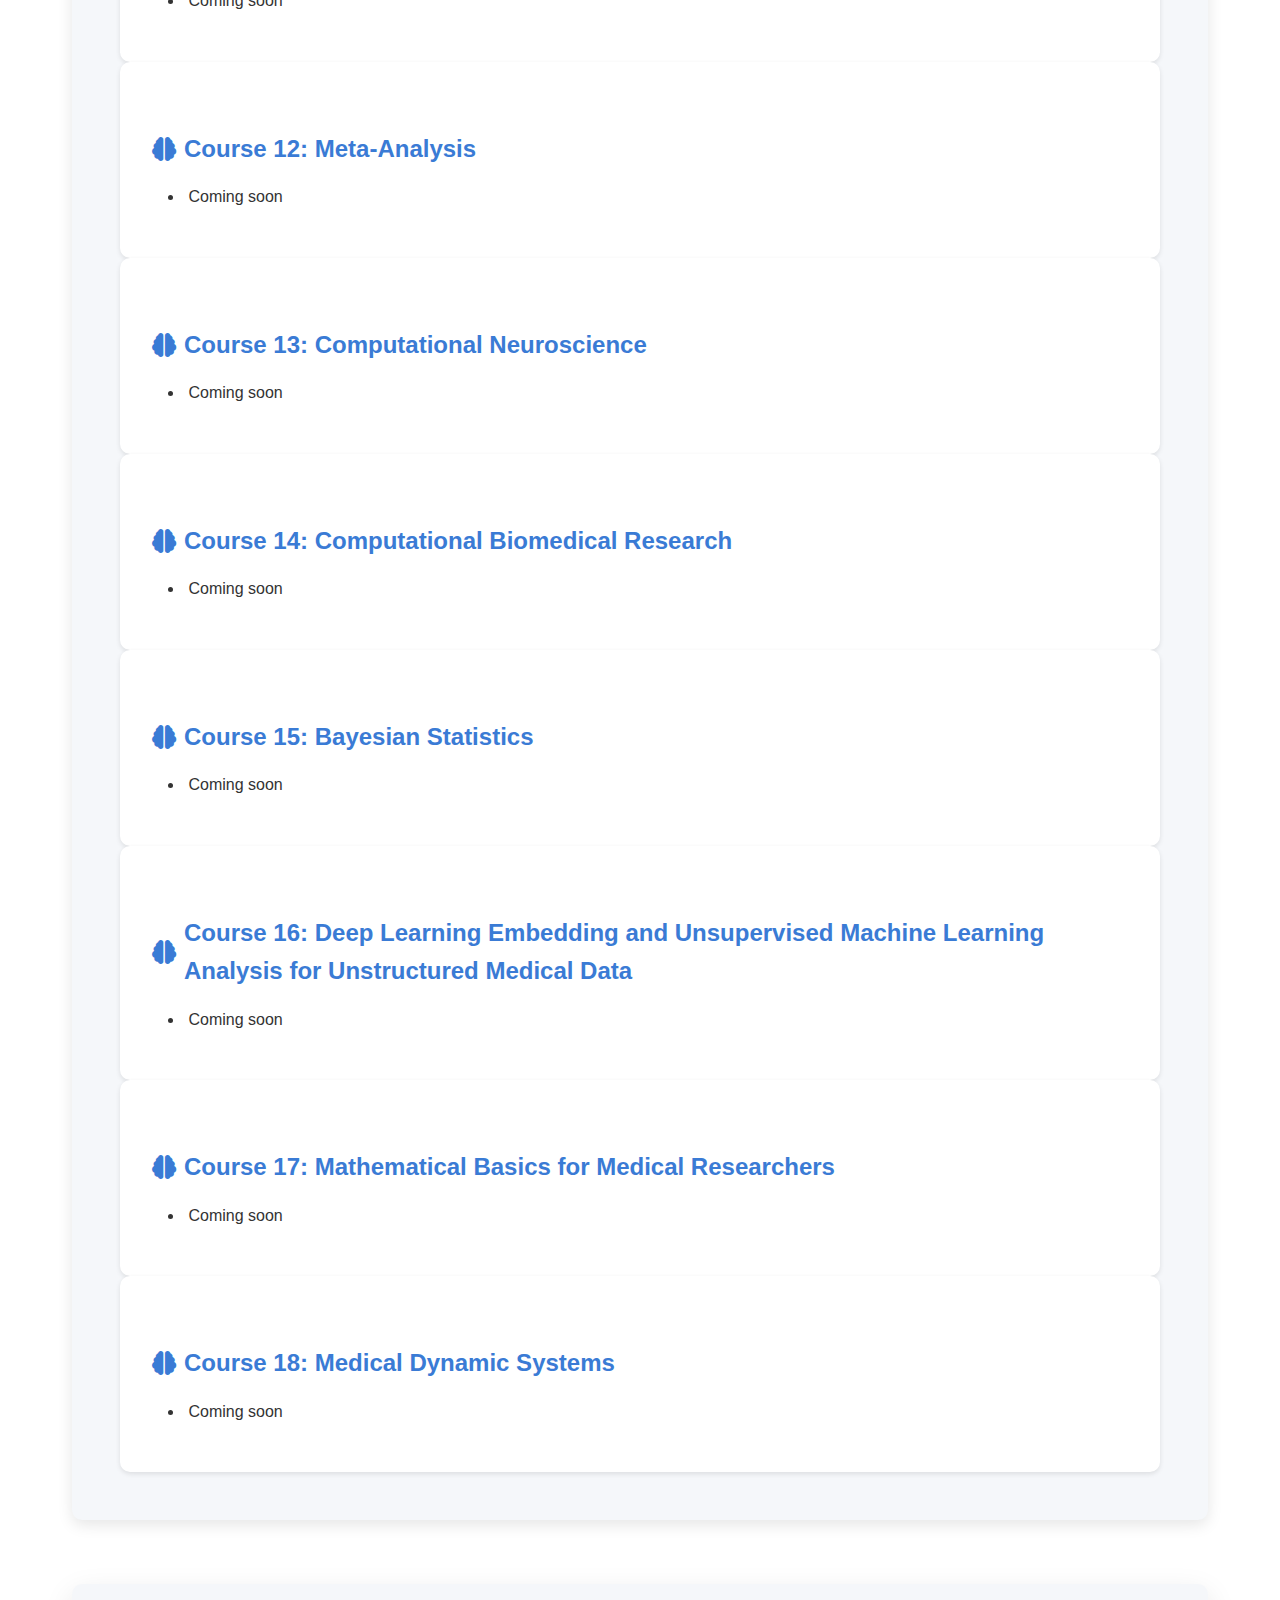
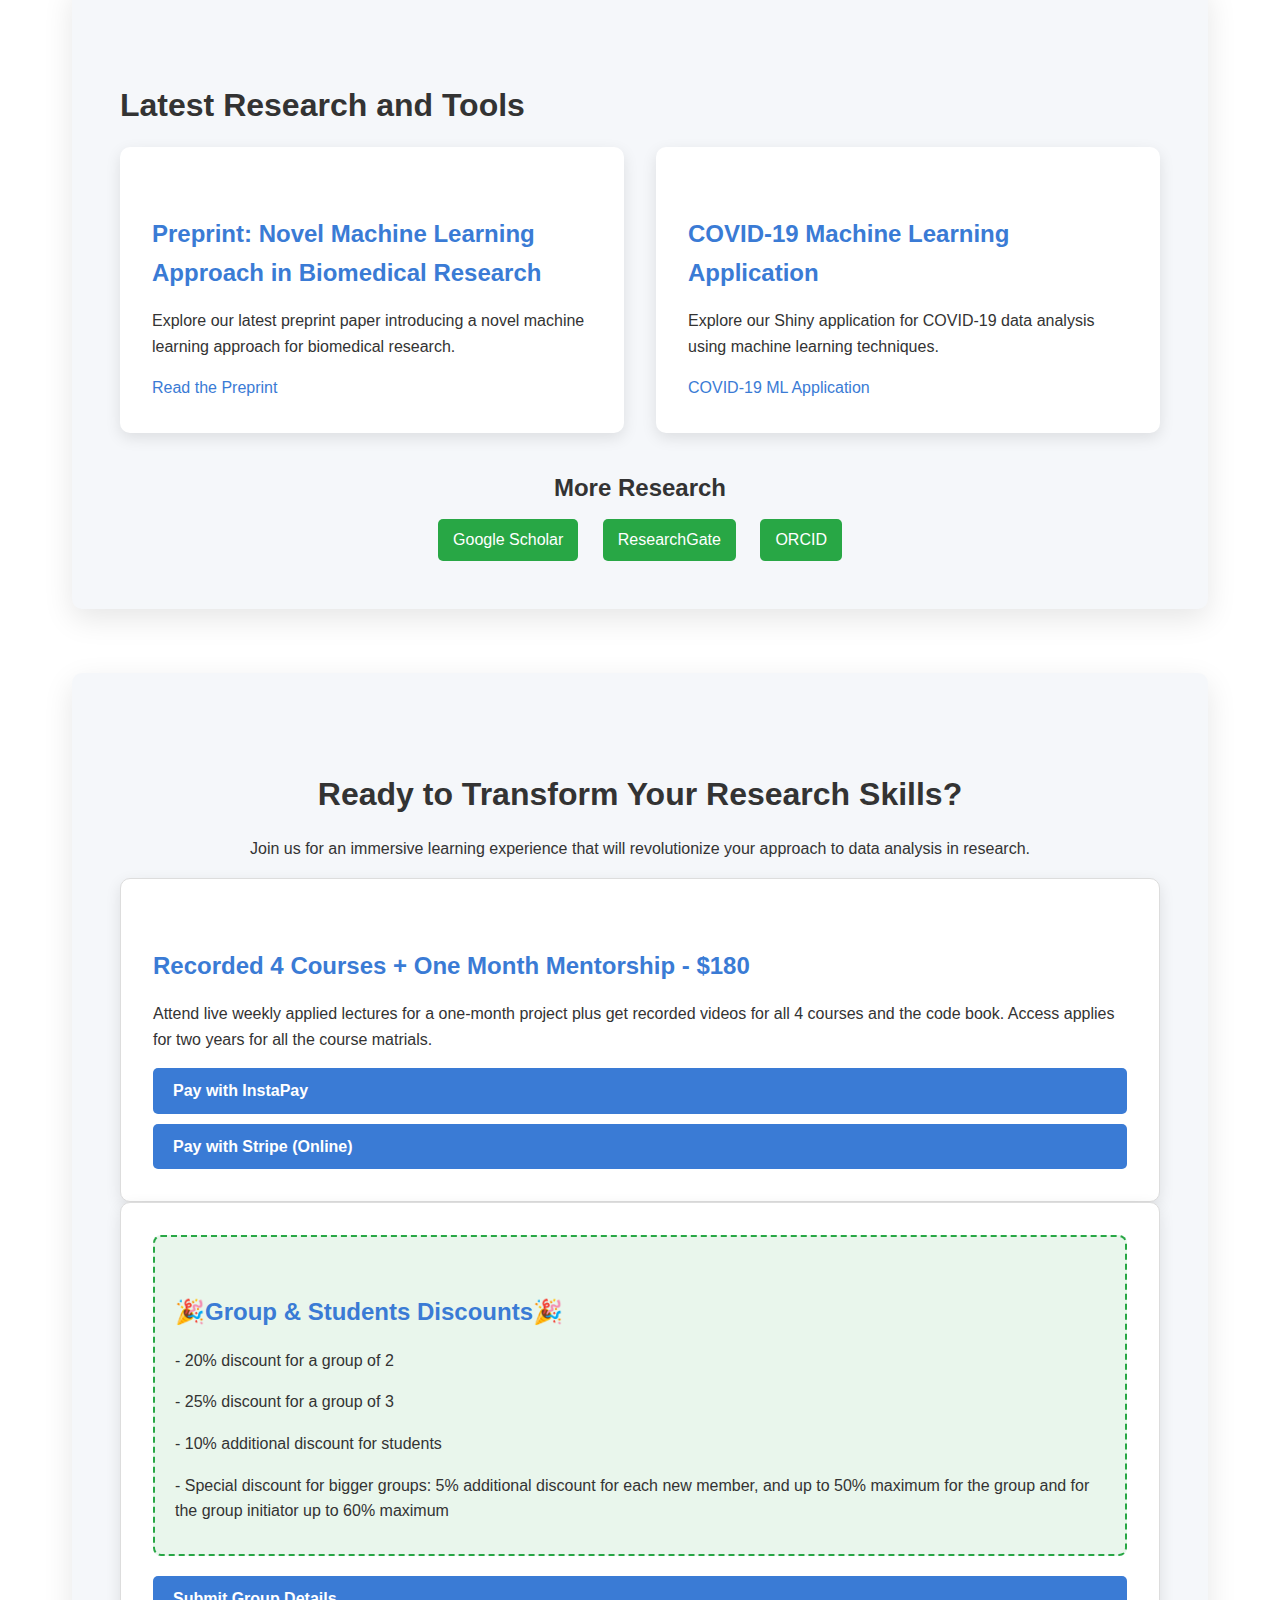
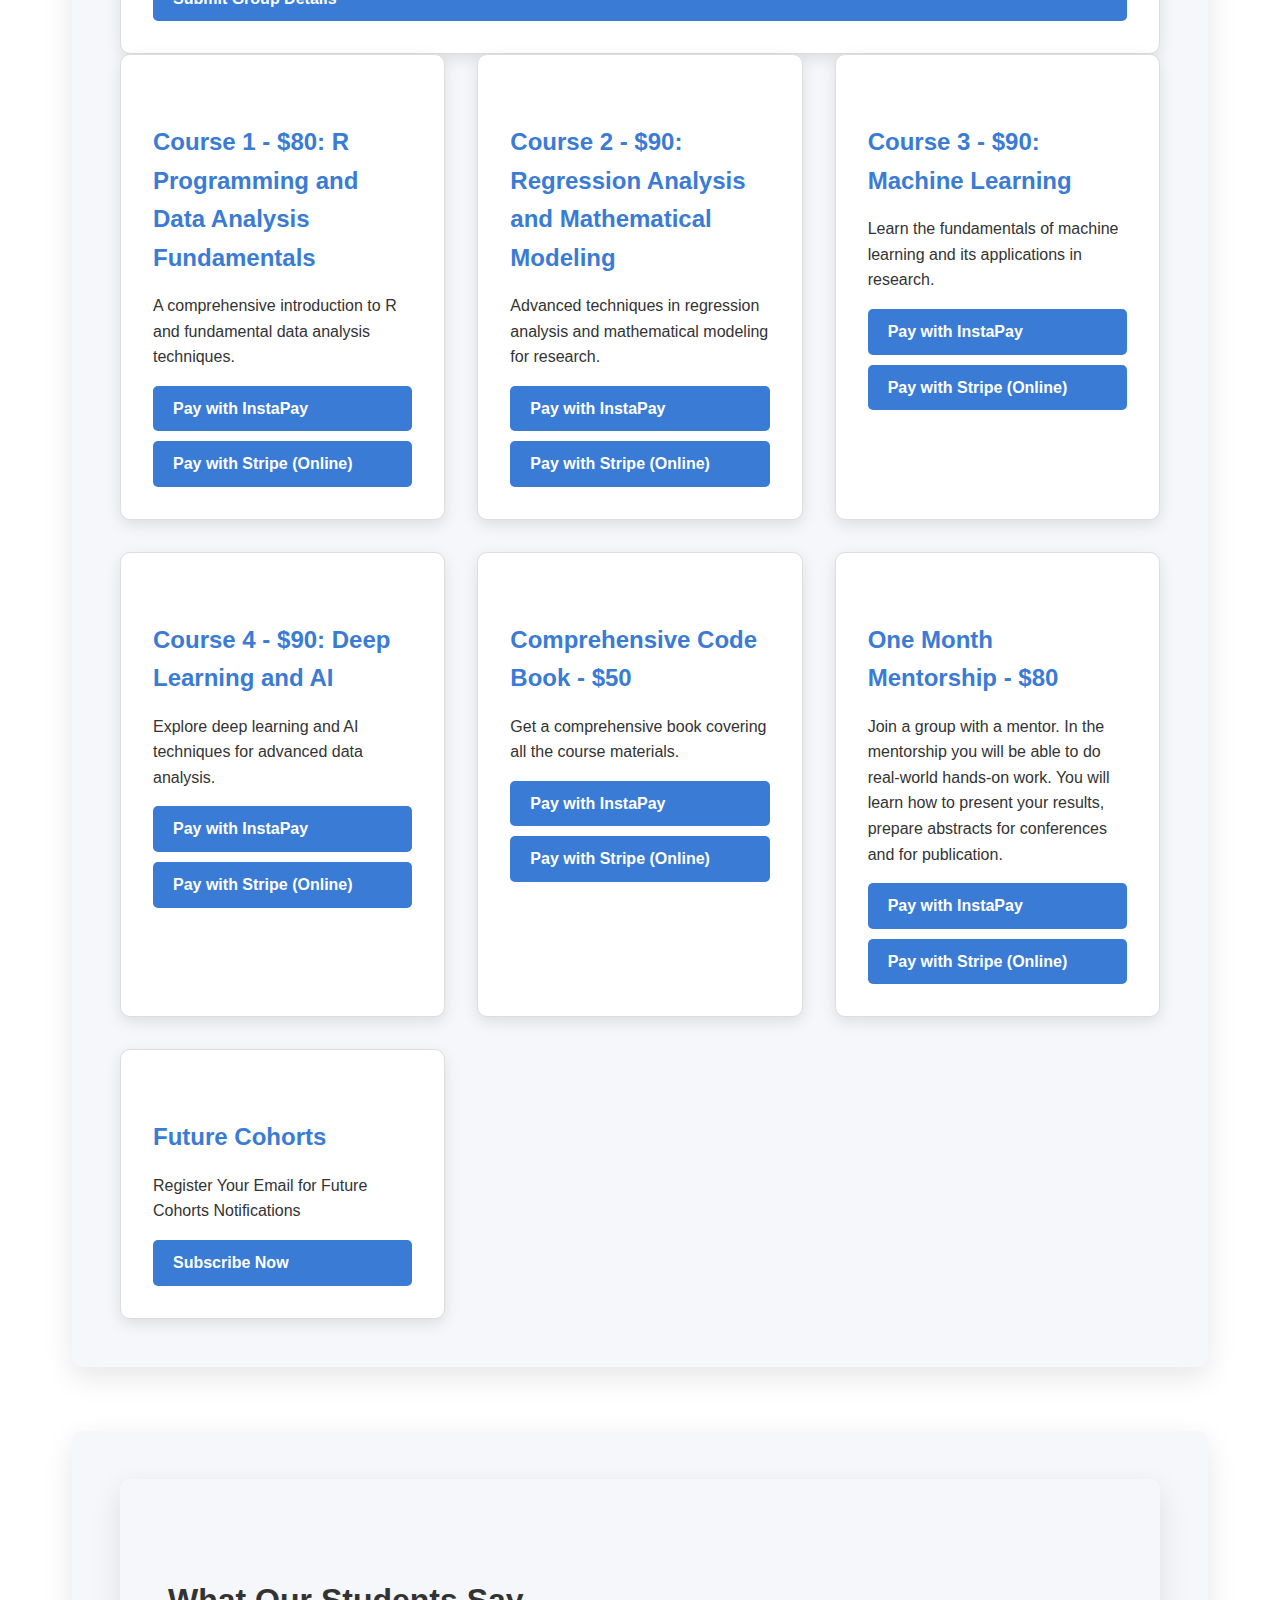
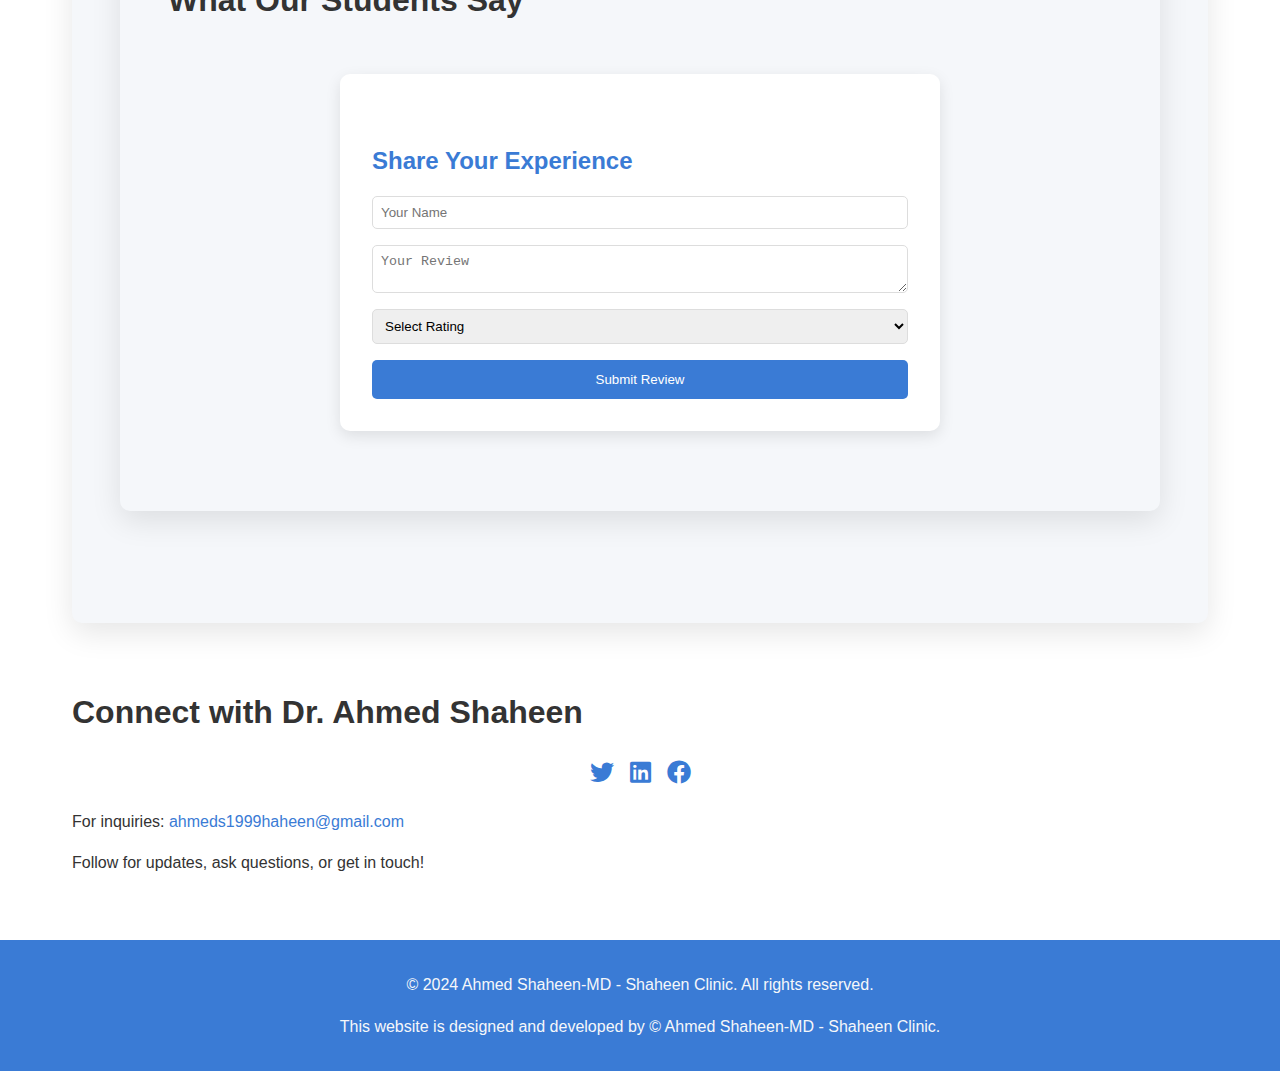
==== commit 1c1219a9: "Update index.html" ====
--- a/index.html
+++ b/index.html
@@ -704,7 +704,7 @@
             </div>
             <div class="enrollment-option">
                 <div class="discount-container">
-                    <h3 class="discount-title">🎉Group & Sudents Discounts🎉</h3>
+                    <h3 class="discount-title">🎉Group & Students Discounts🎉</h3>
                     <p class="discount-description"> - 20% discount for a group of 2</p>
                     <p class="discount-description"> - 25% discount for a group of 3</p>
                     <p class="discount-description"> - 10% additional discount for students</p>
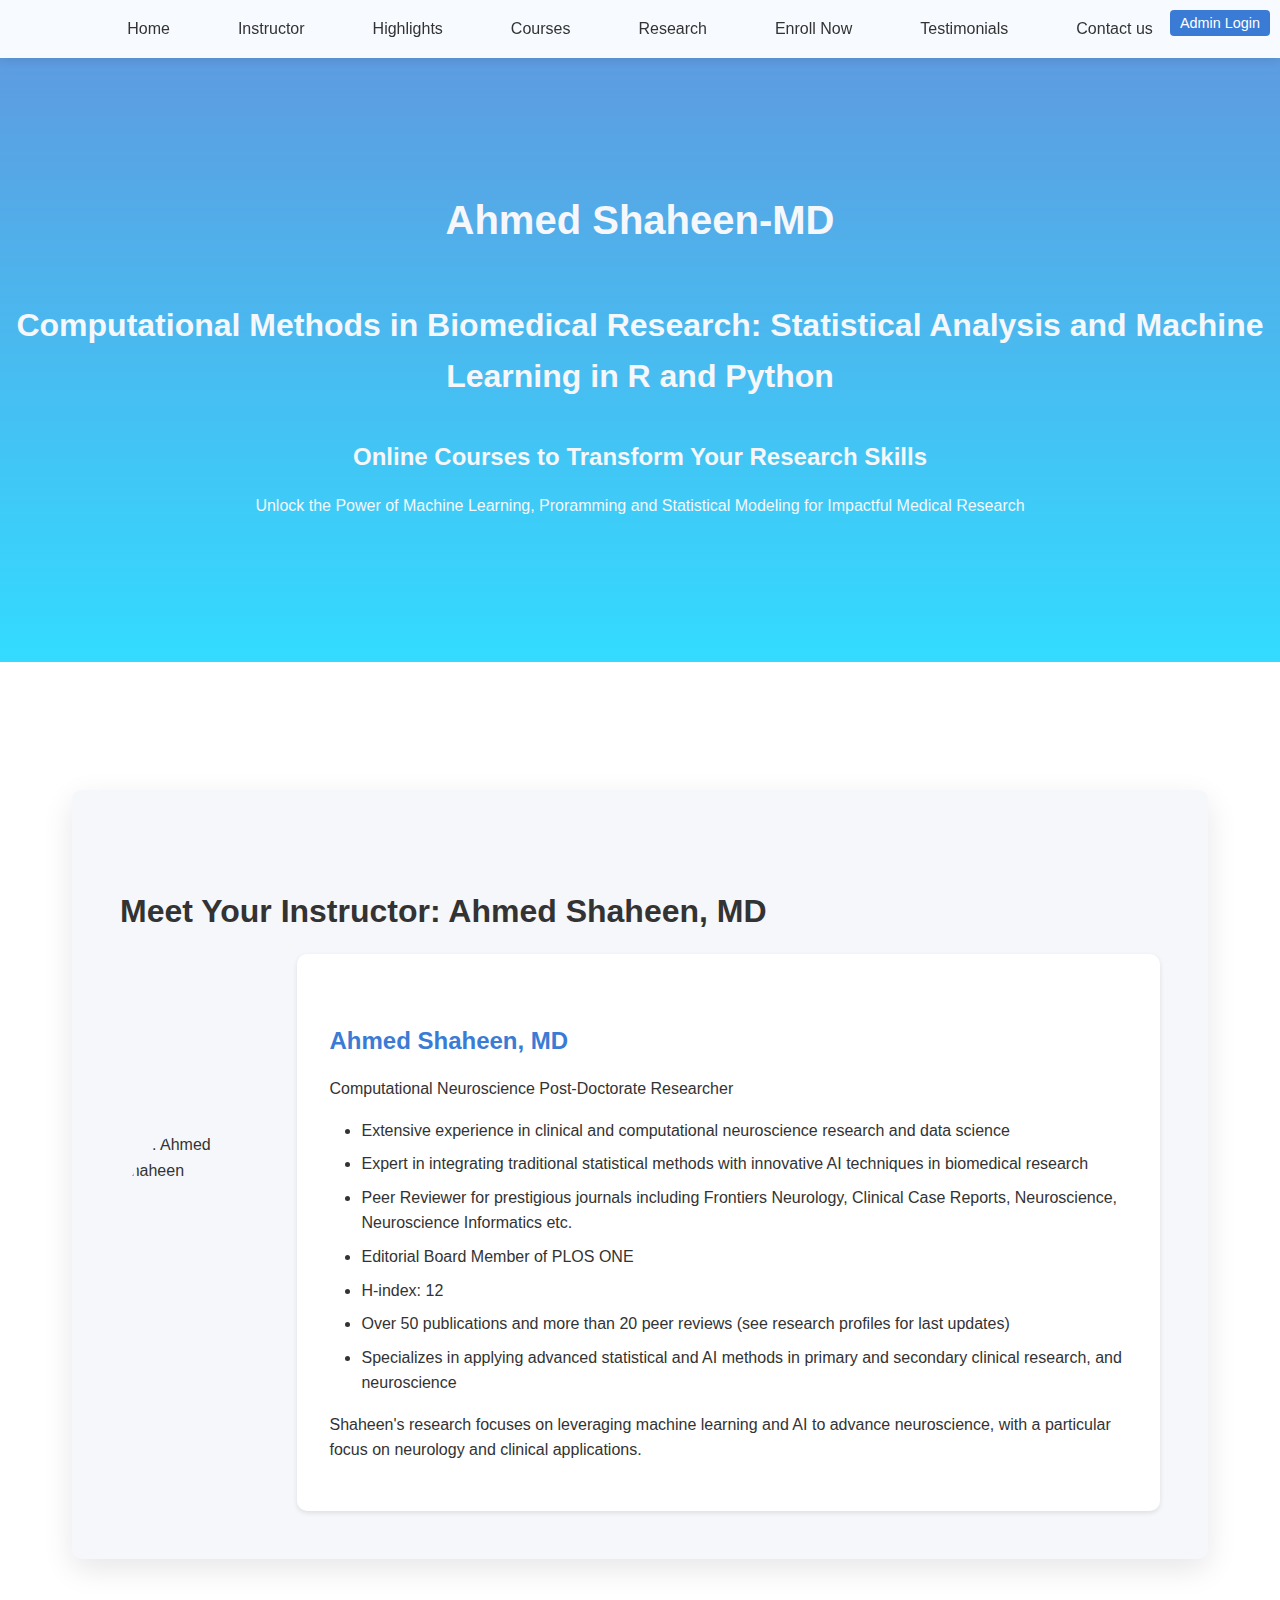
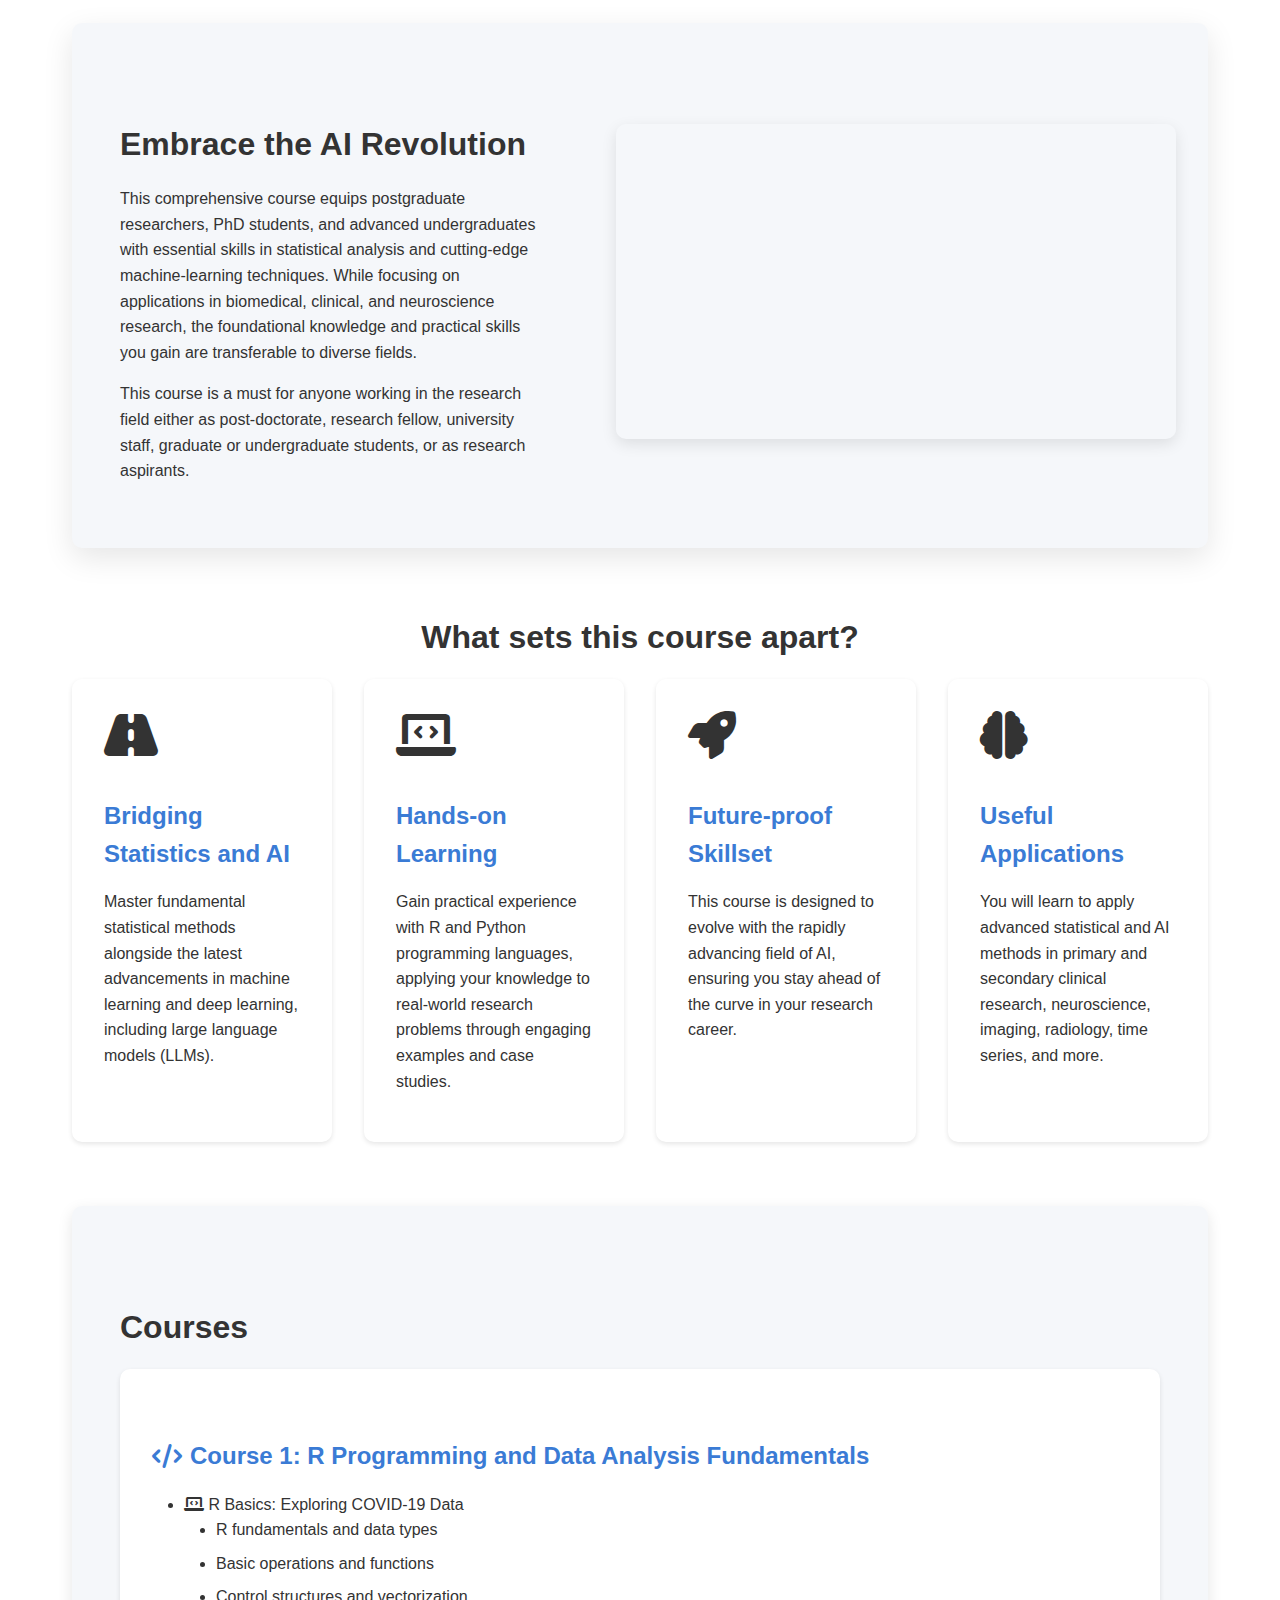
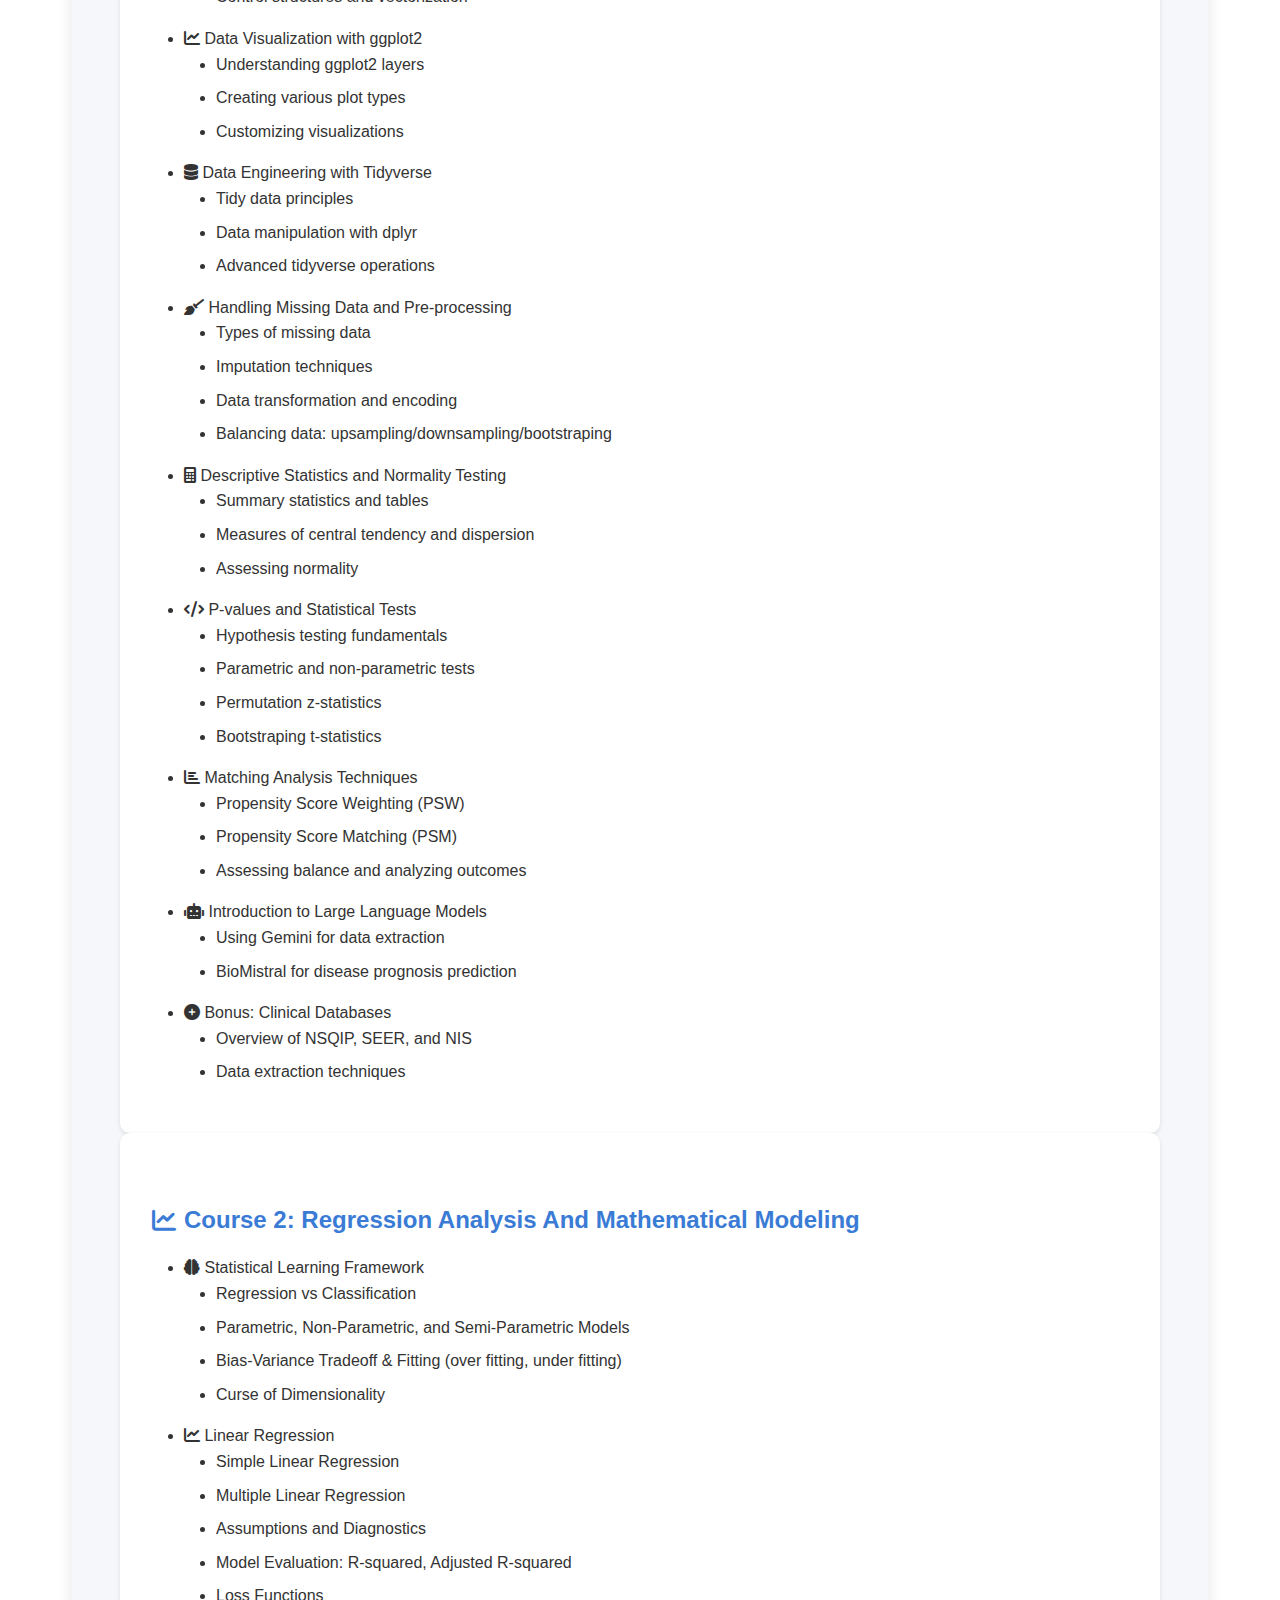
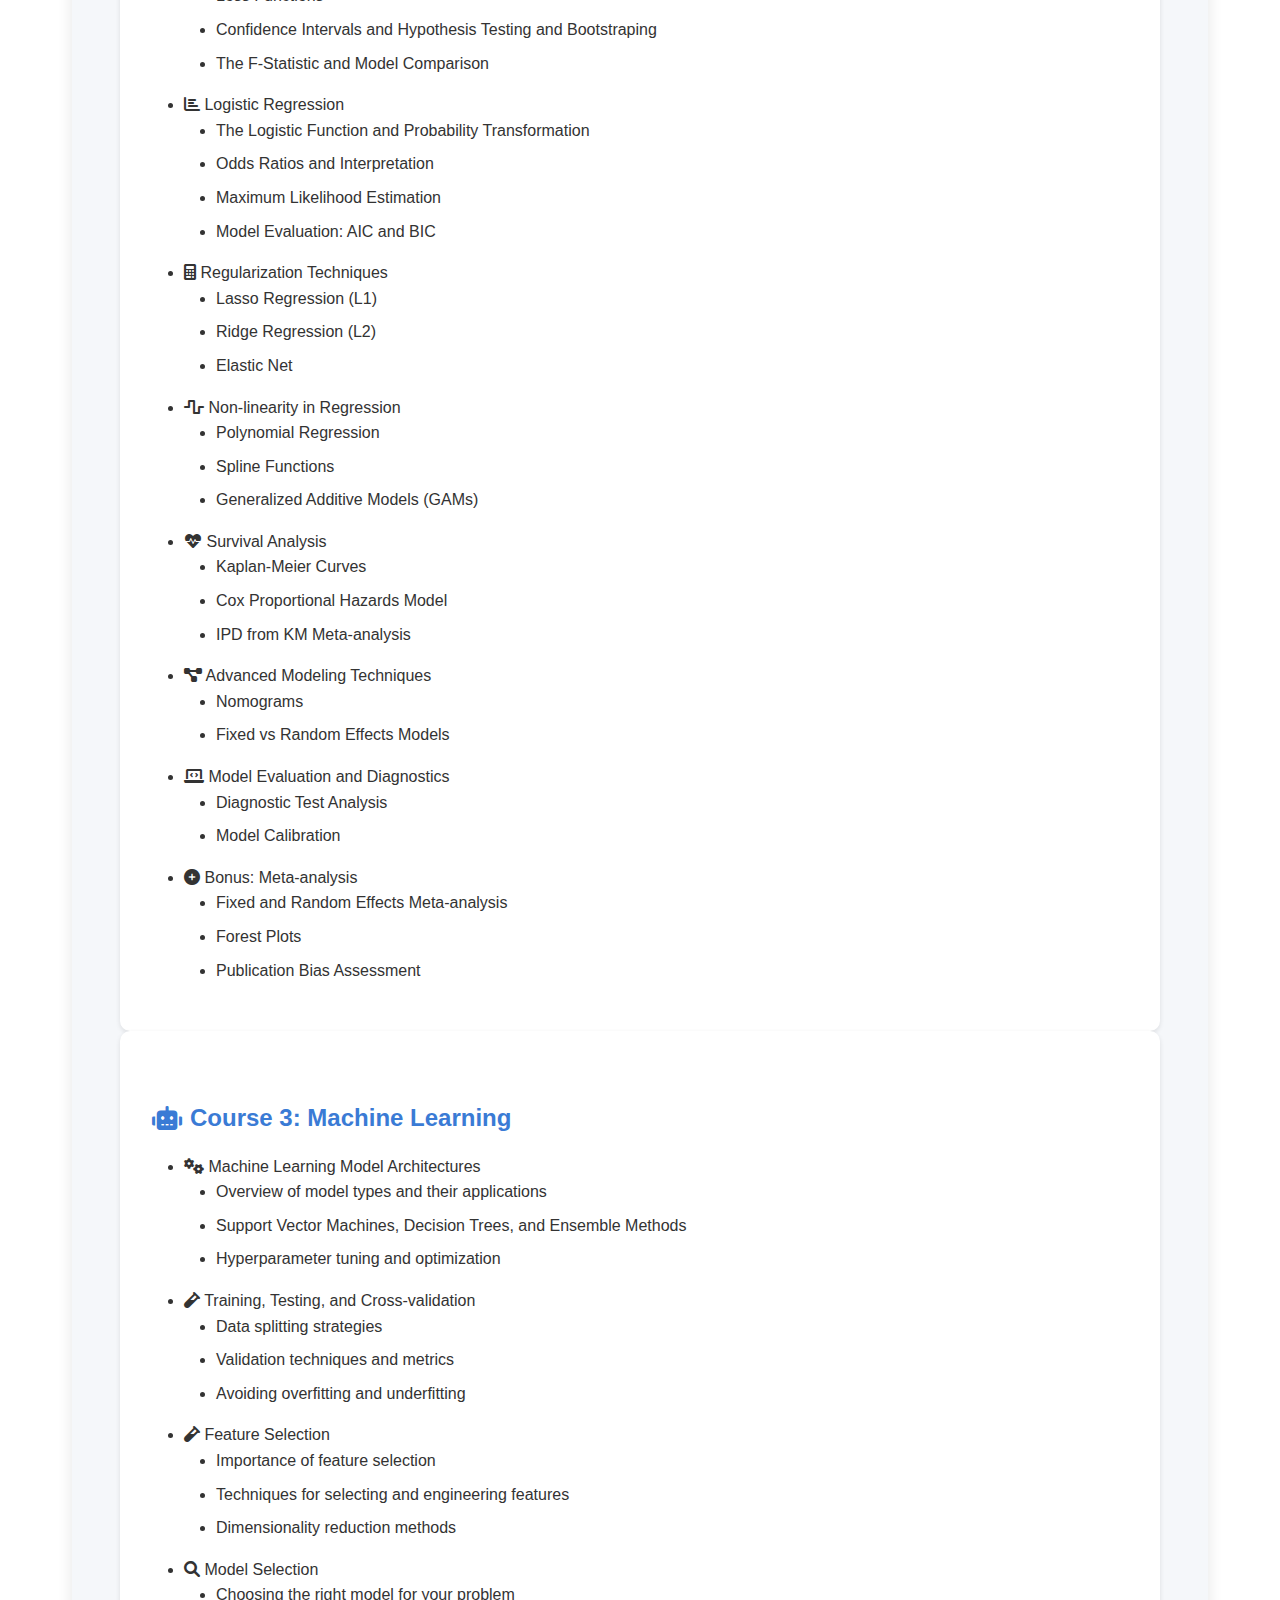
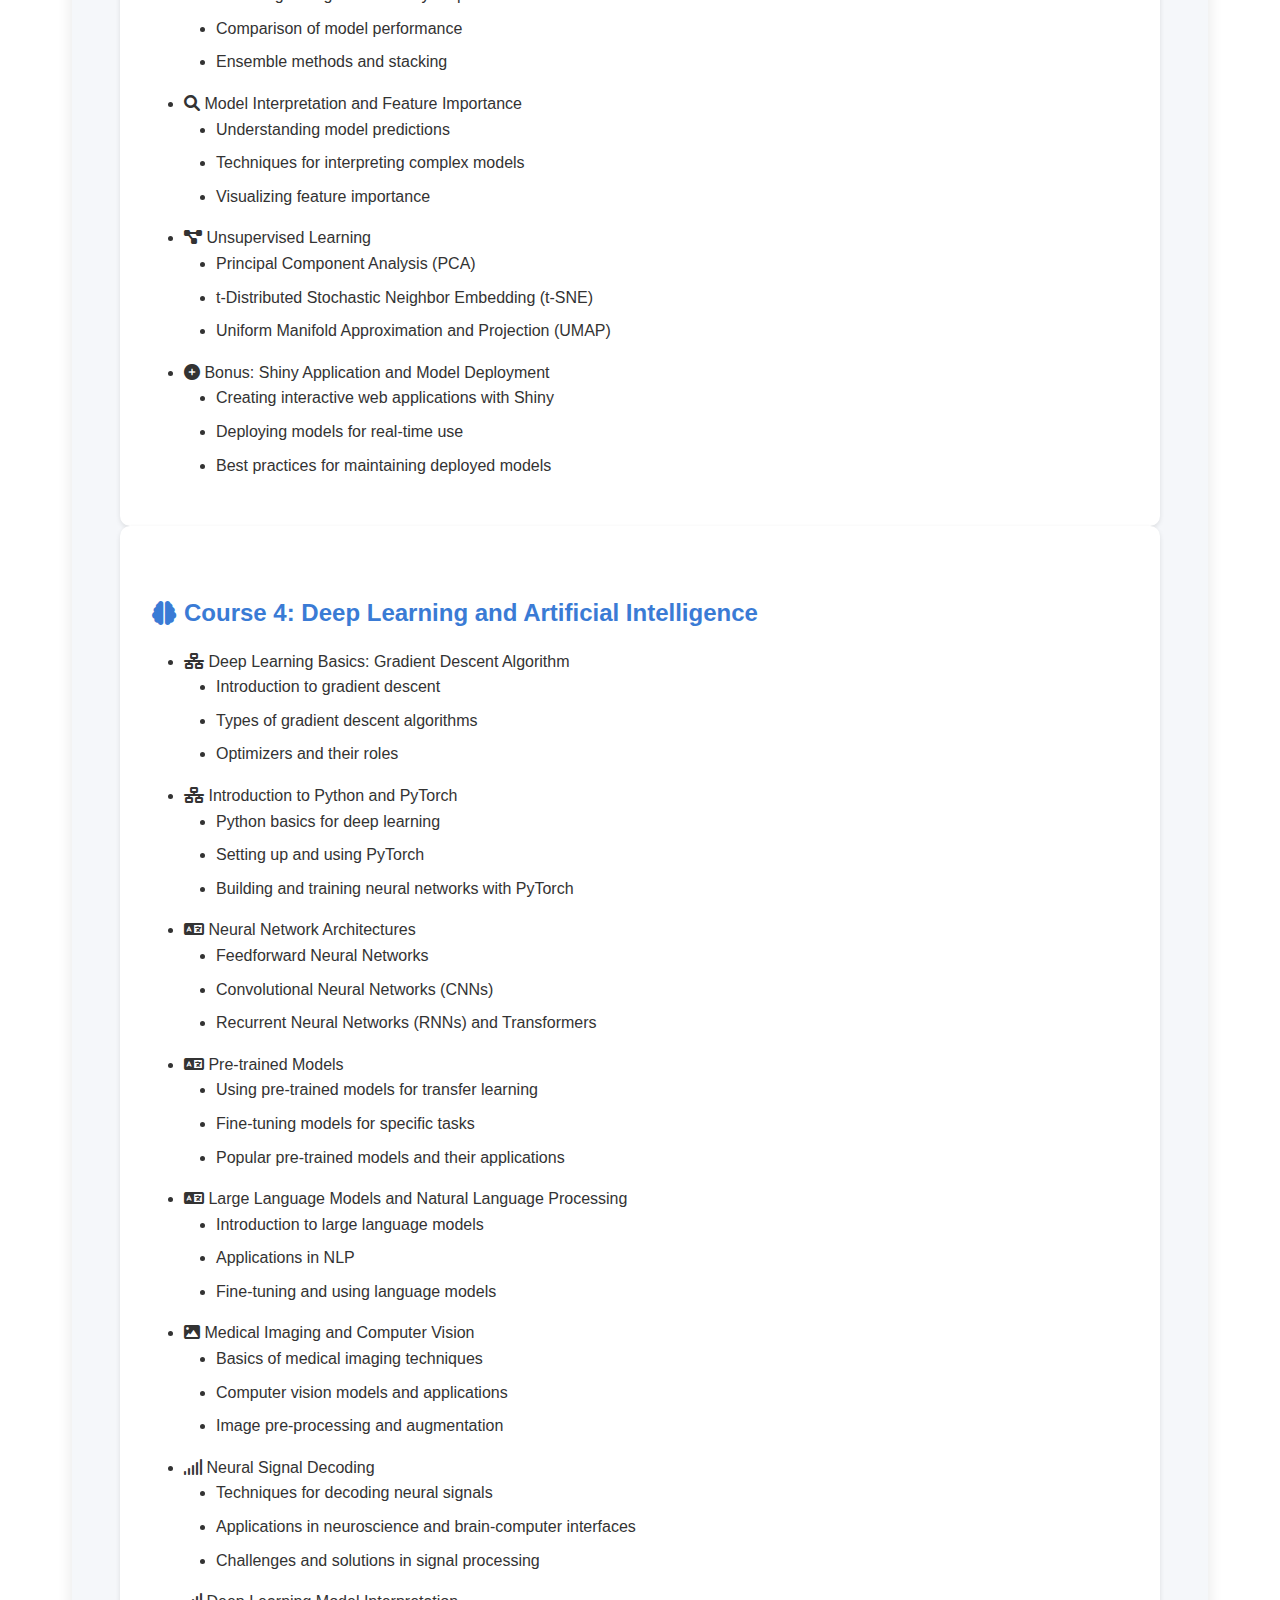
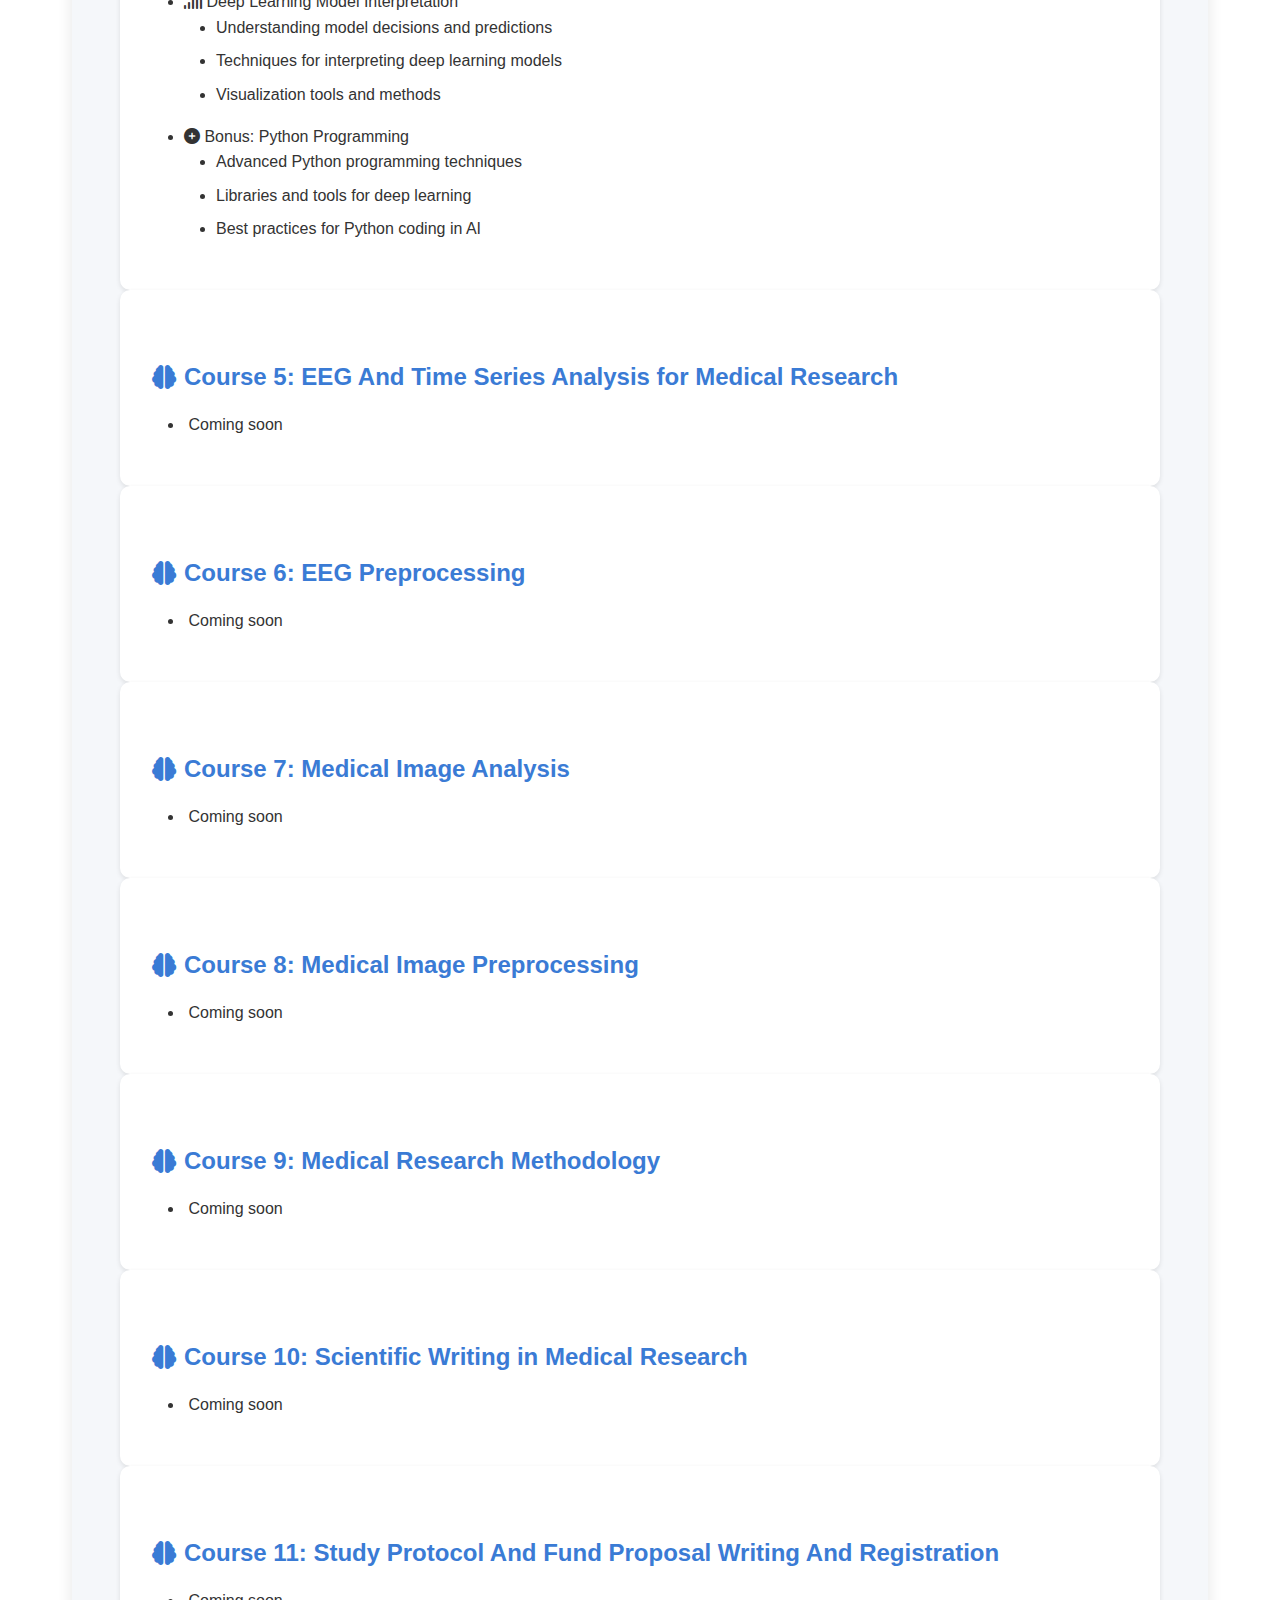
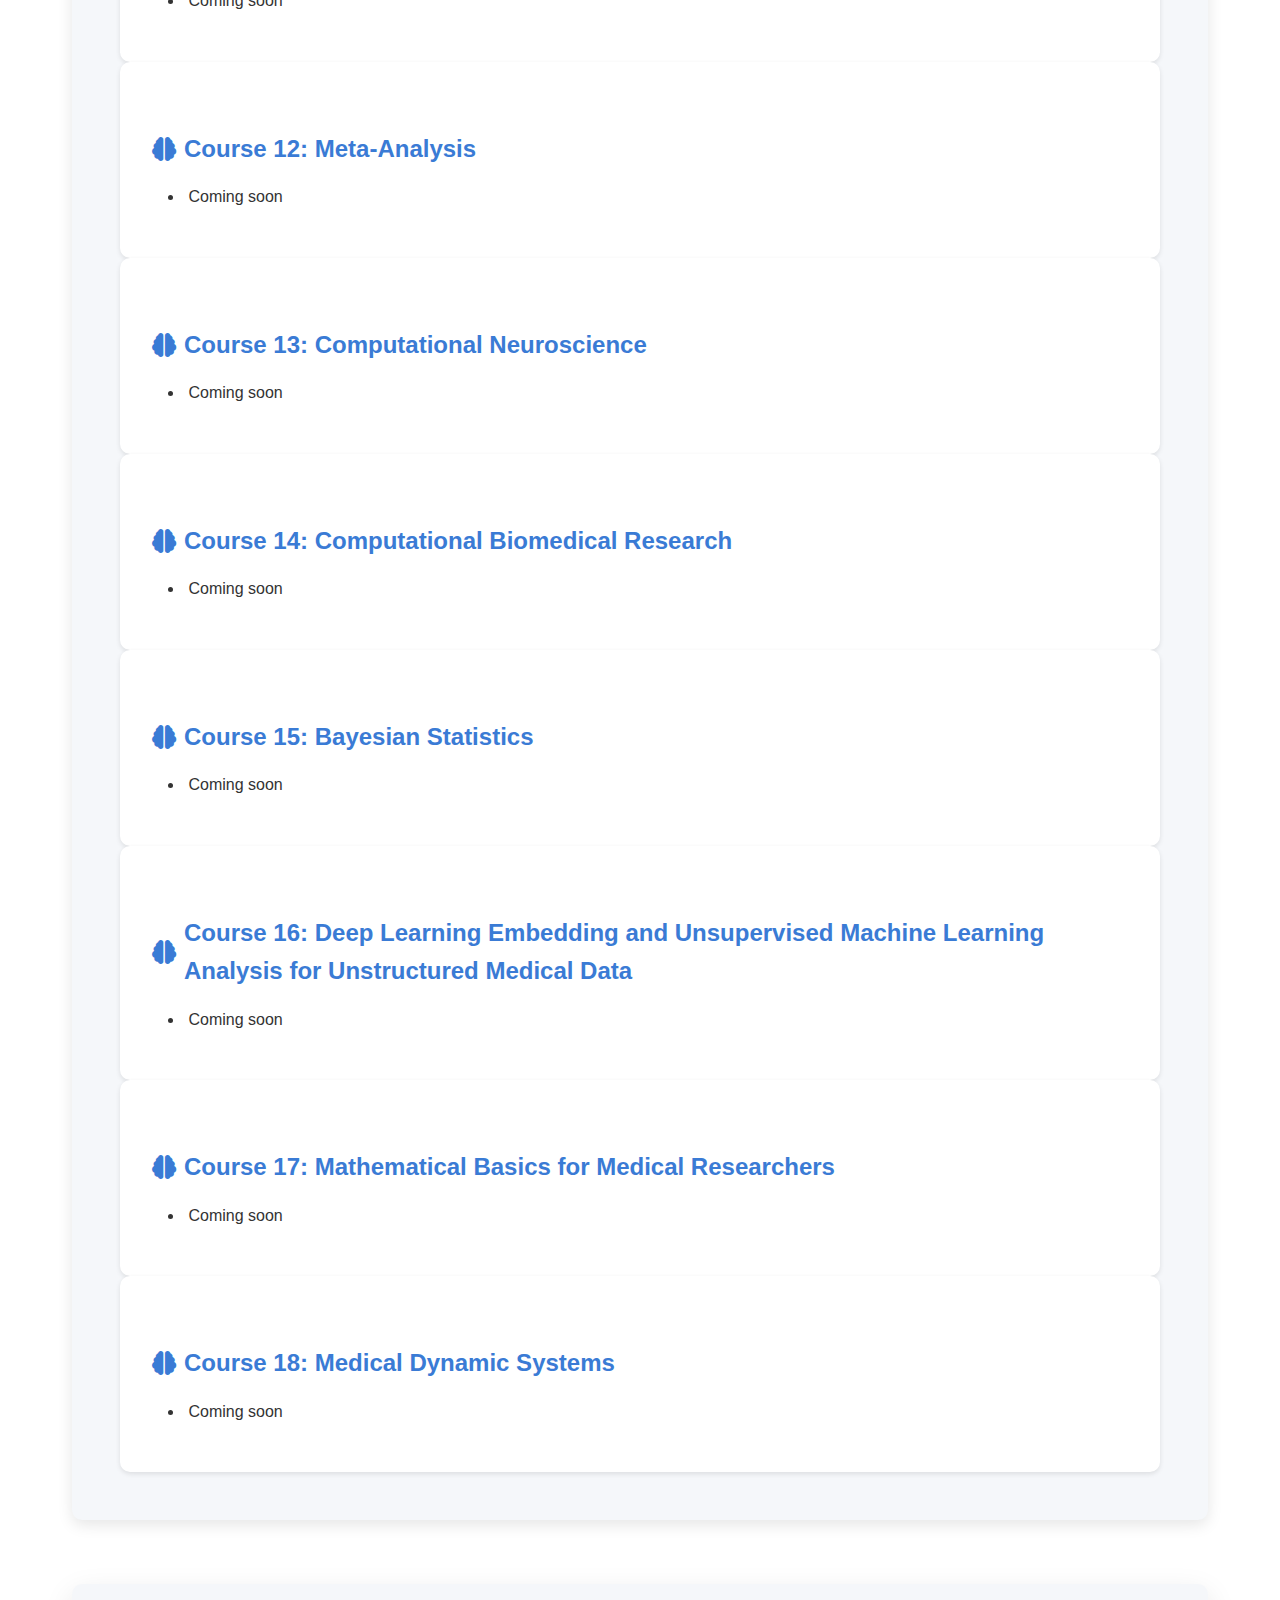
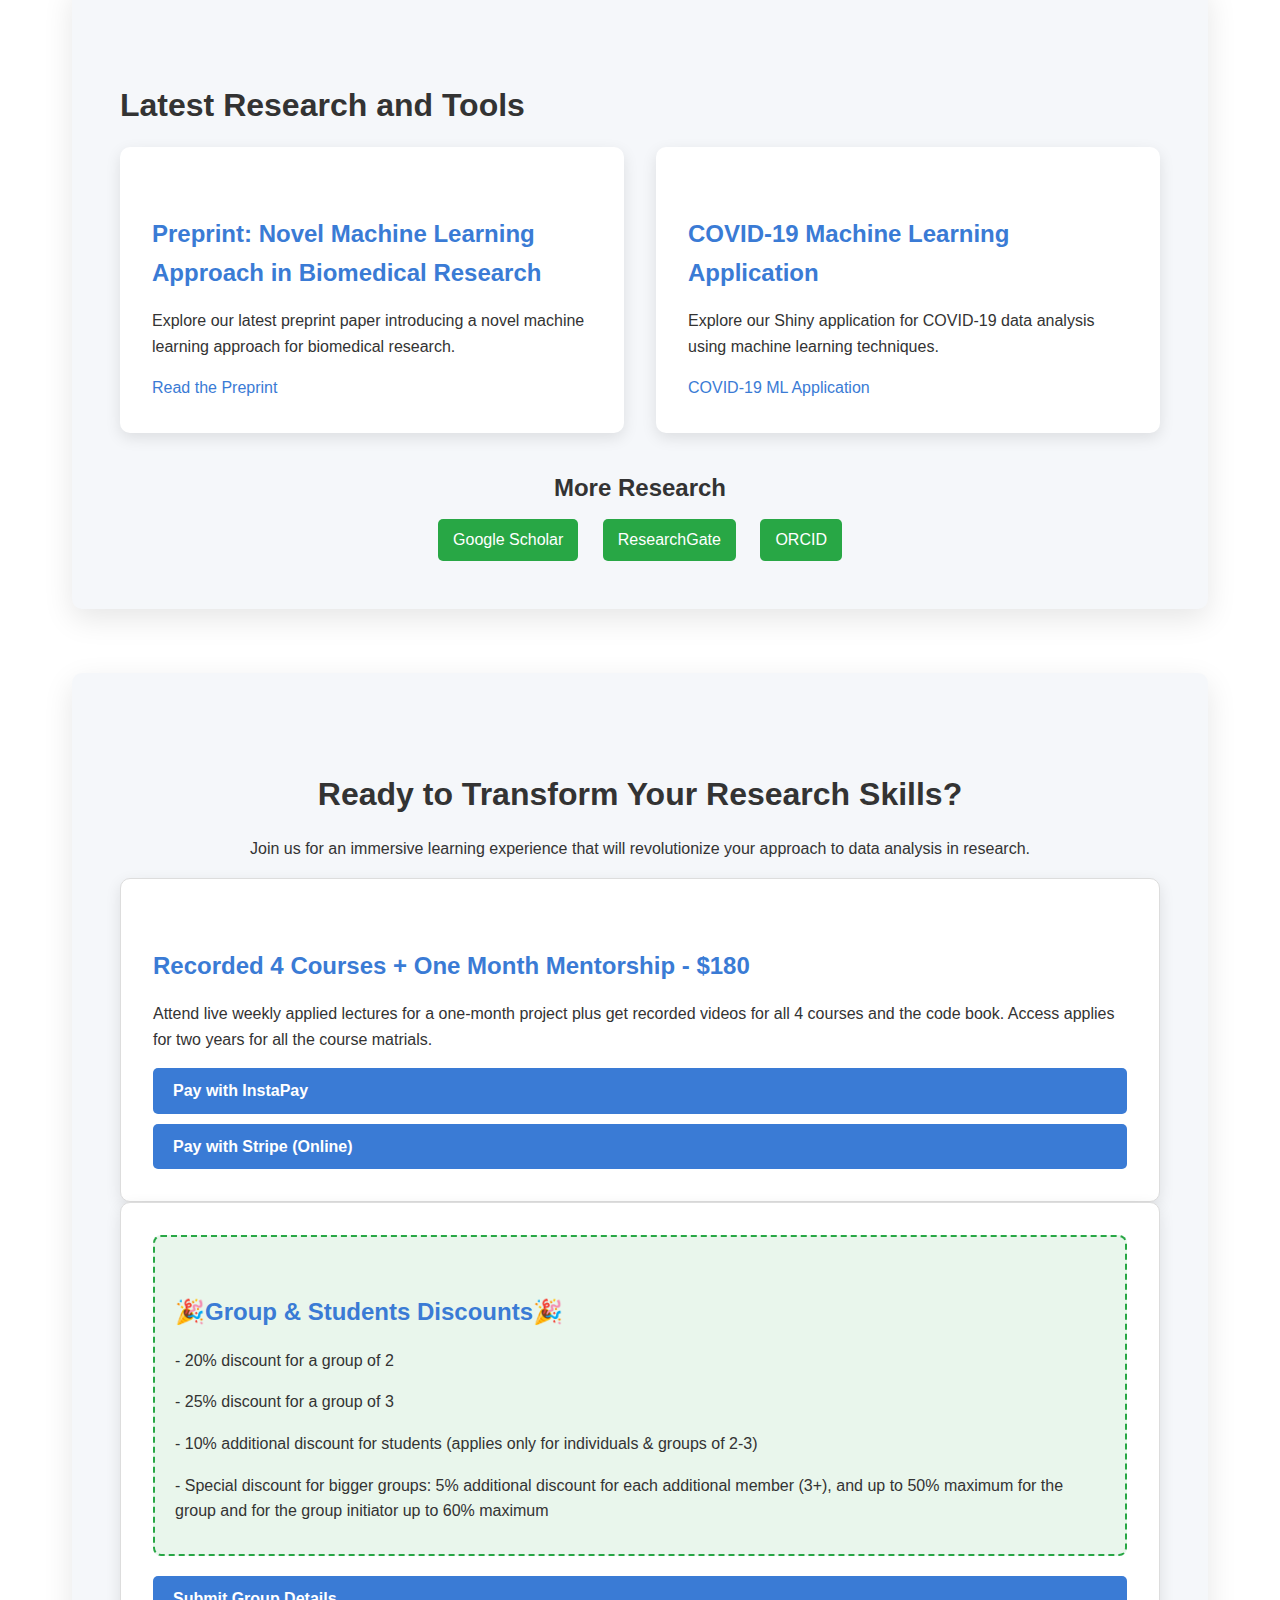
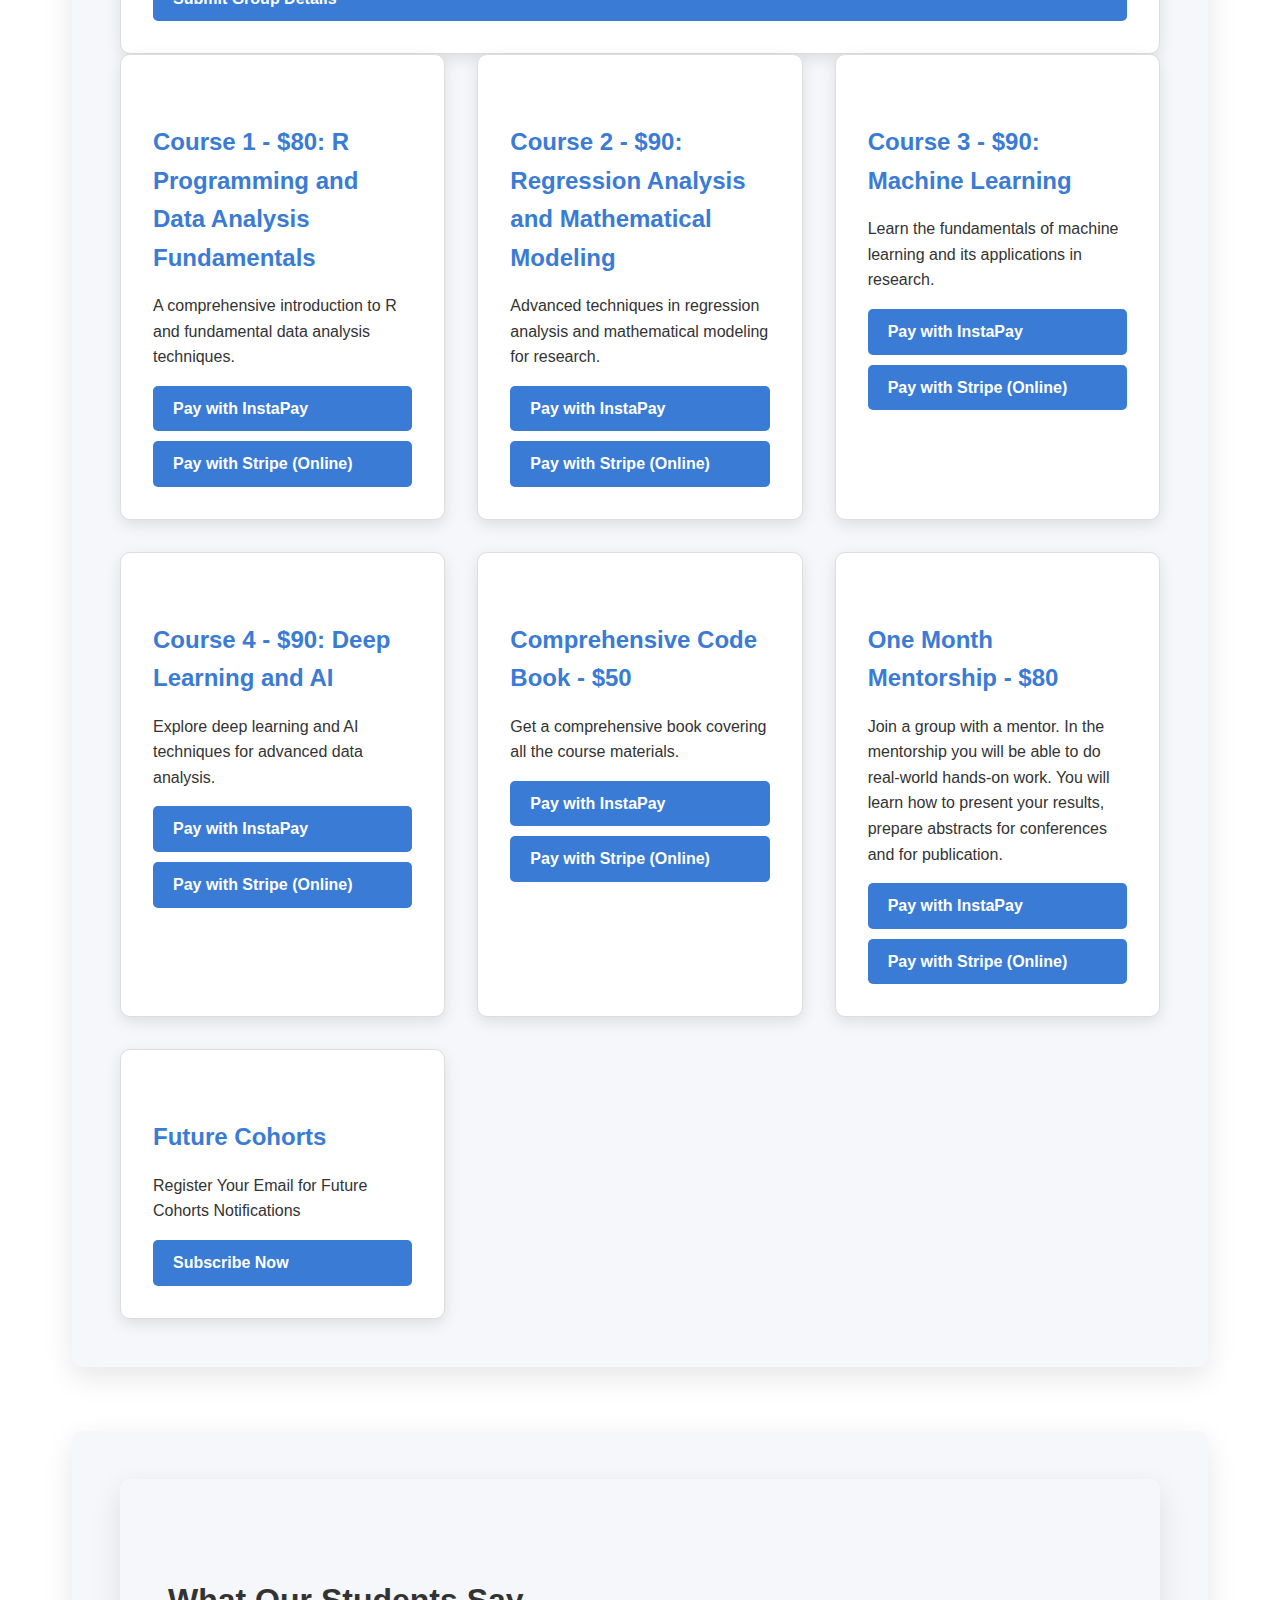
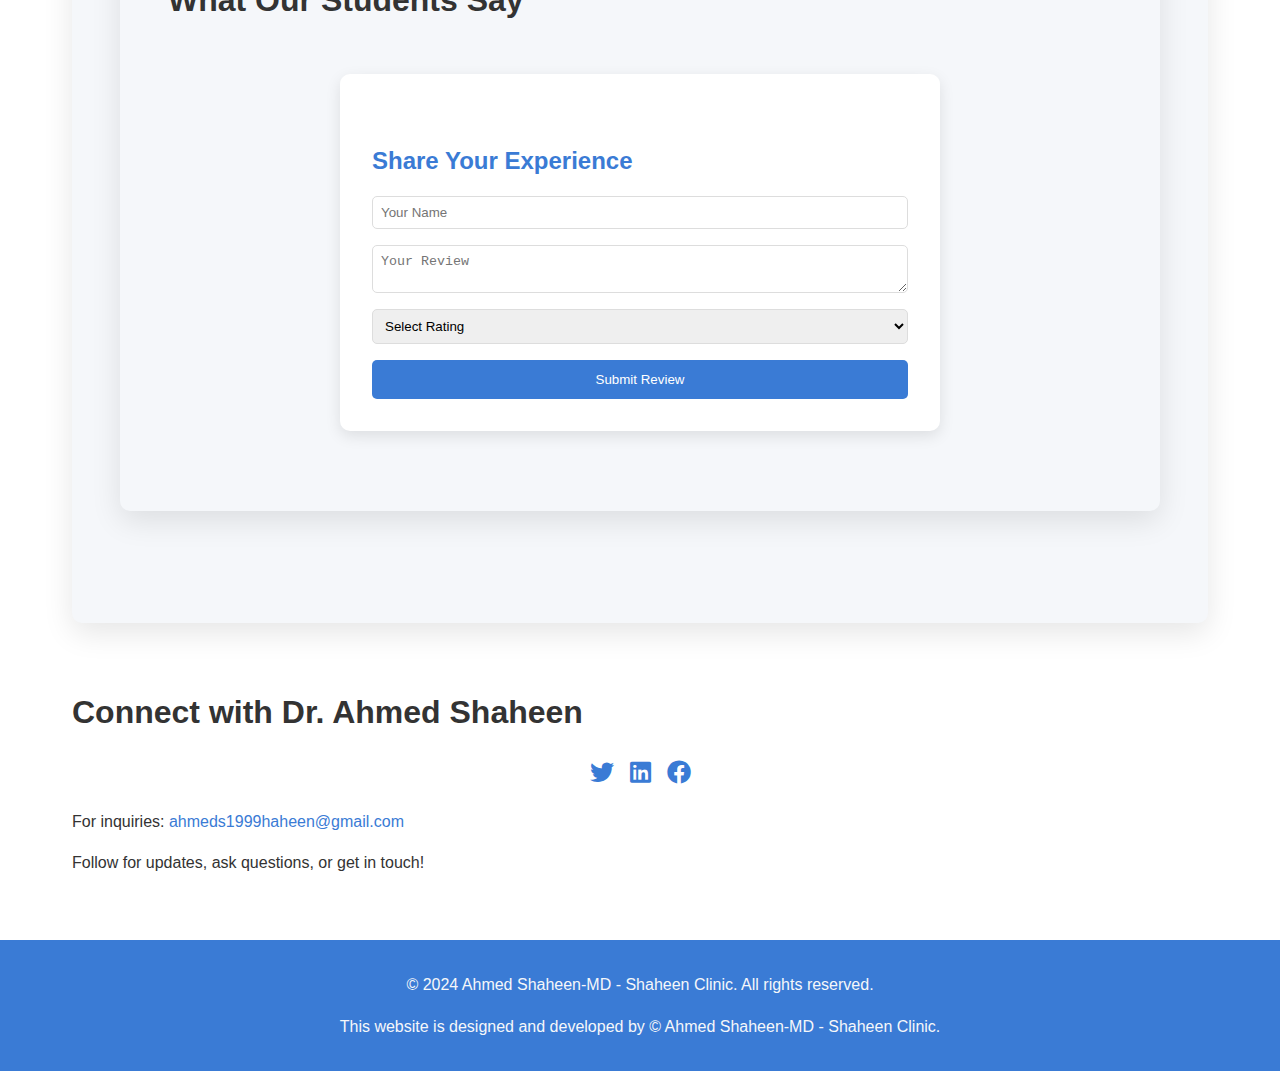
==== commit fb12e232: "Update index.html" ====
--- a/index.html
+++ b/index.html
@@ -707,8 +707,8 @@
                     <h3 class="discount-title">🎉Group & Students Discounts🎉</h3>
                     <p class="discount-description"> - 20% discount for a group of 2</p>
                     <p class="discount-description"> - 25% discount for a group of 3</p>
-                    <p class="discount-description"> - 10% additional discount for students</p>
-                    <p class="discount-description"> - Special discount for bigger groups: 5% additional discount for each new member, and up to 50% maximum for the group and for the group initiator up to 60% maximum </p>
+                    <p class="discount-description"> - 10% additional discount for students (applies only for individuals & groups of 2-3)</p>
+                    <p class="discount-description"> - Special discount for bigger groups: 5% additional discount for each additional member (3+), and up to 50% maximum for the group and for the group initiator up to 60% maximum </p>
 
                 </div>
                 <div class="payment-buttons">
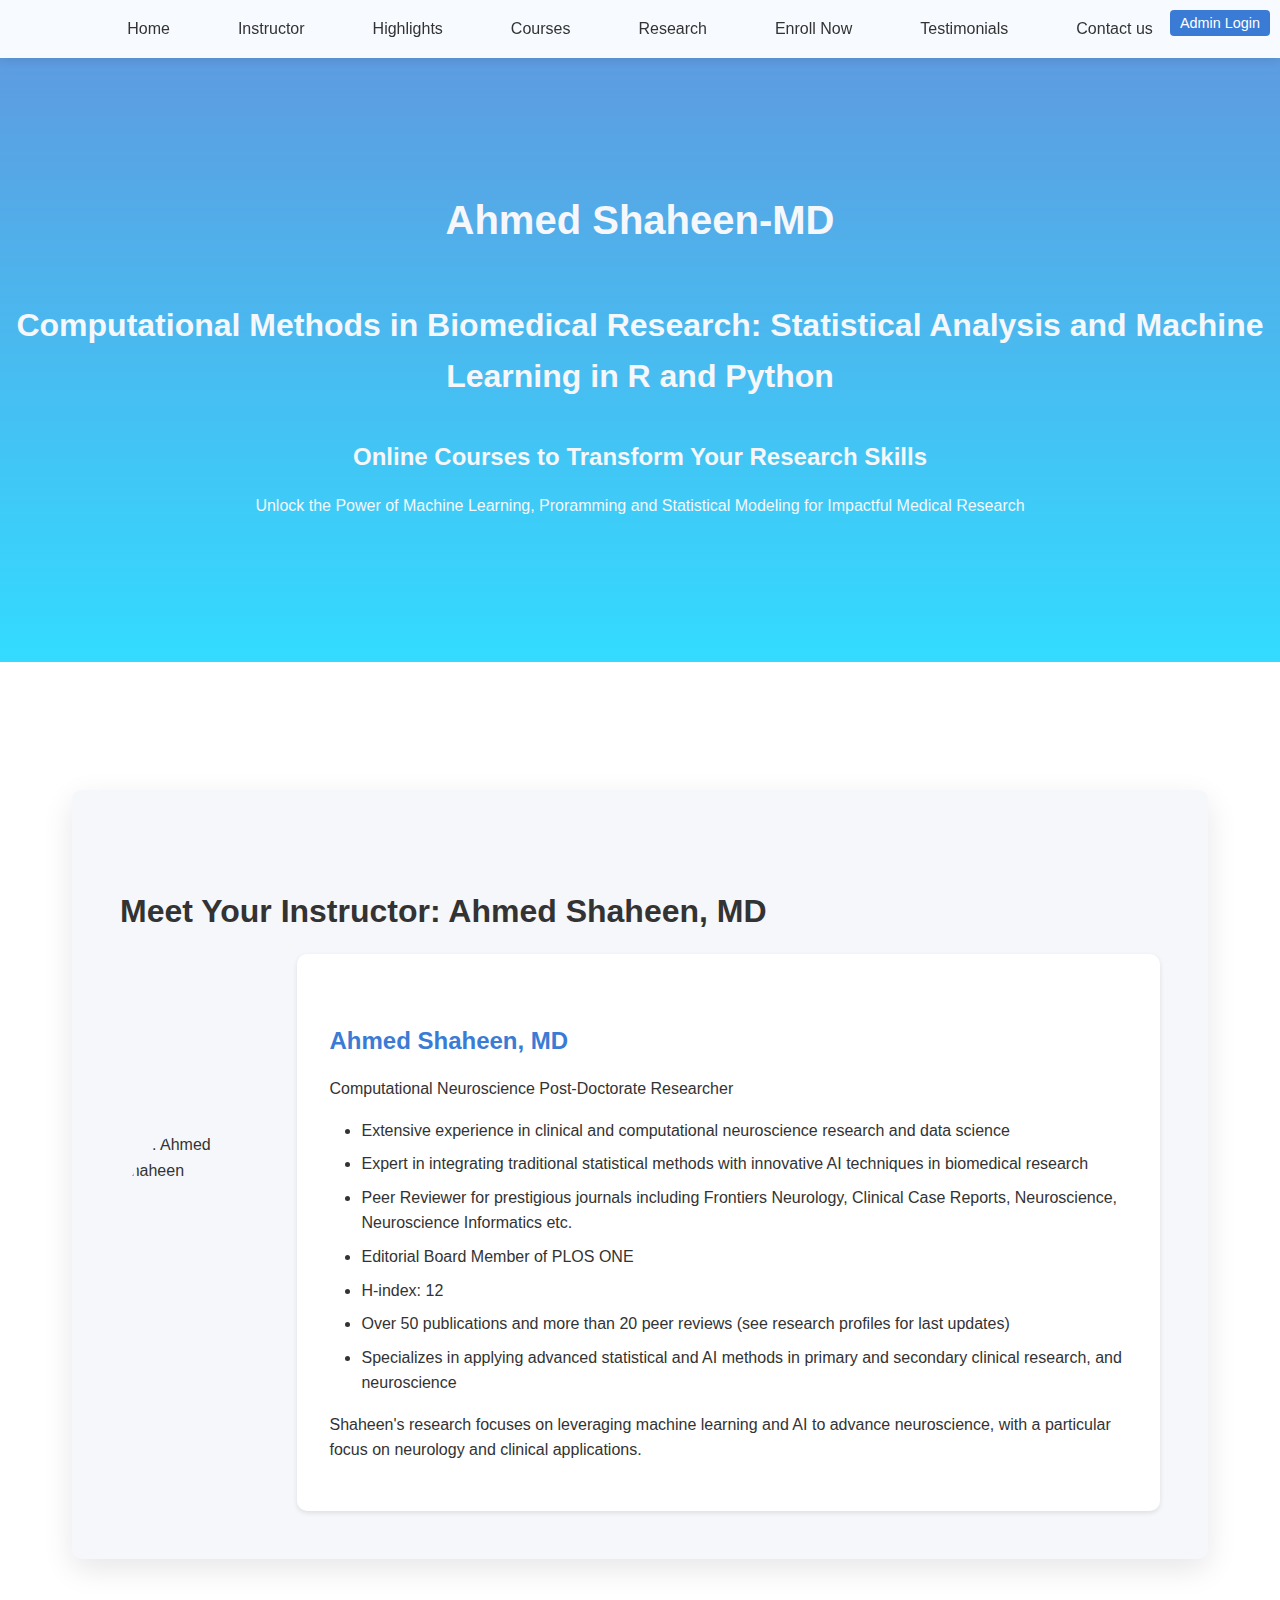
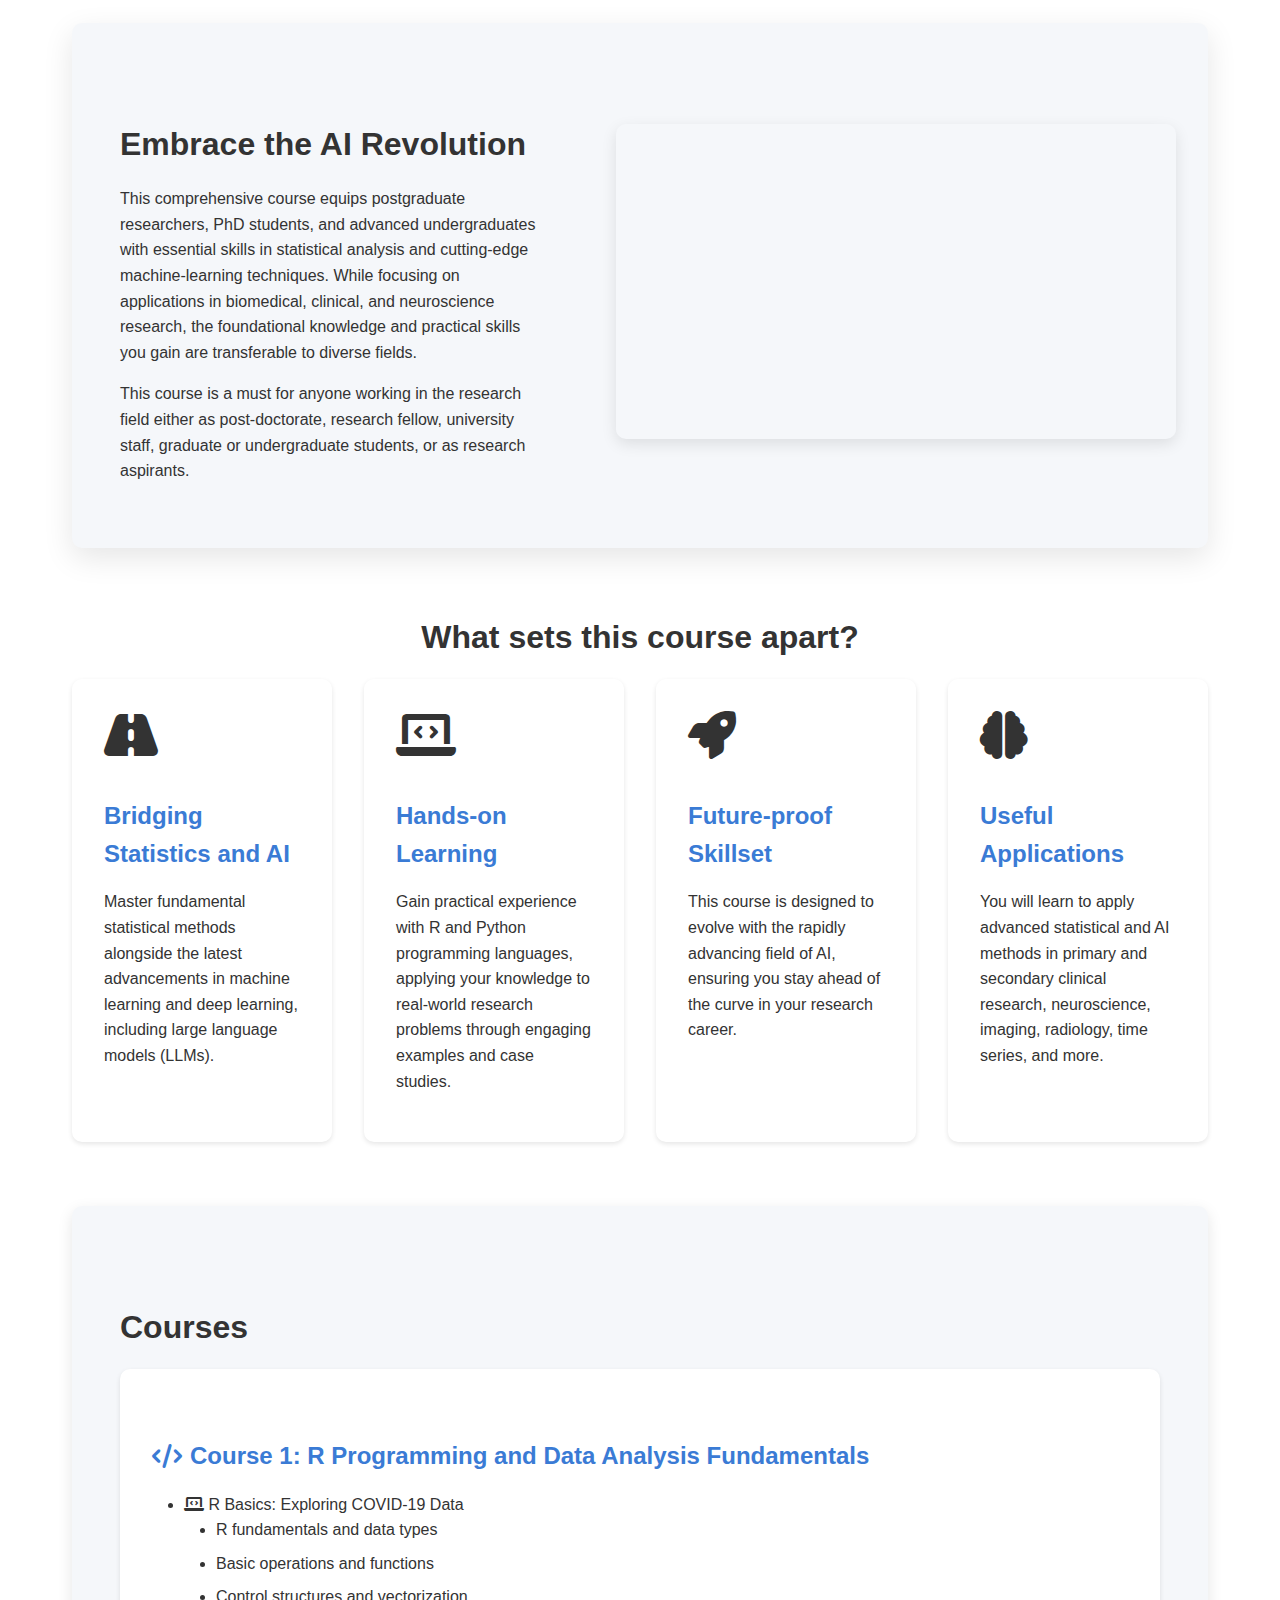
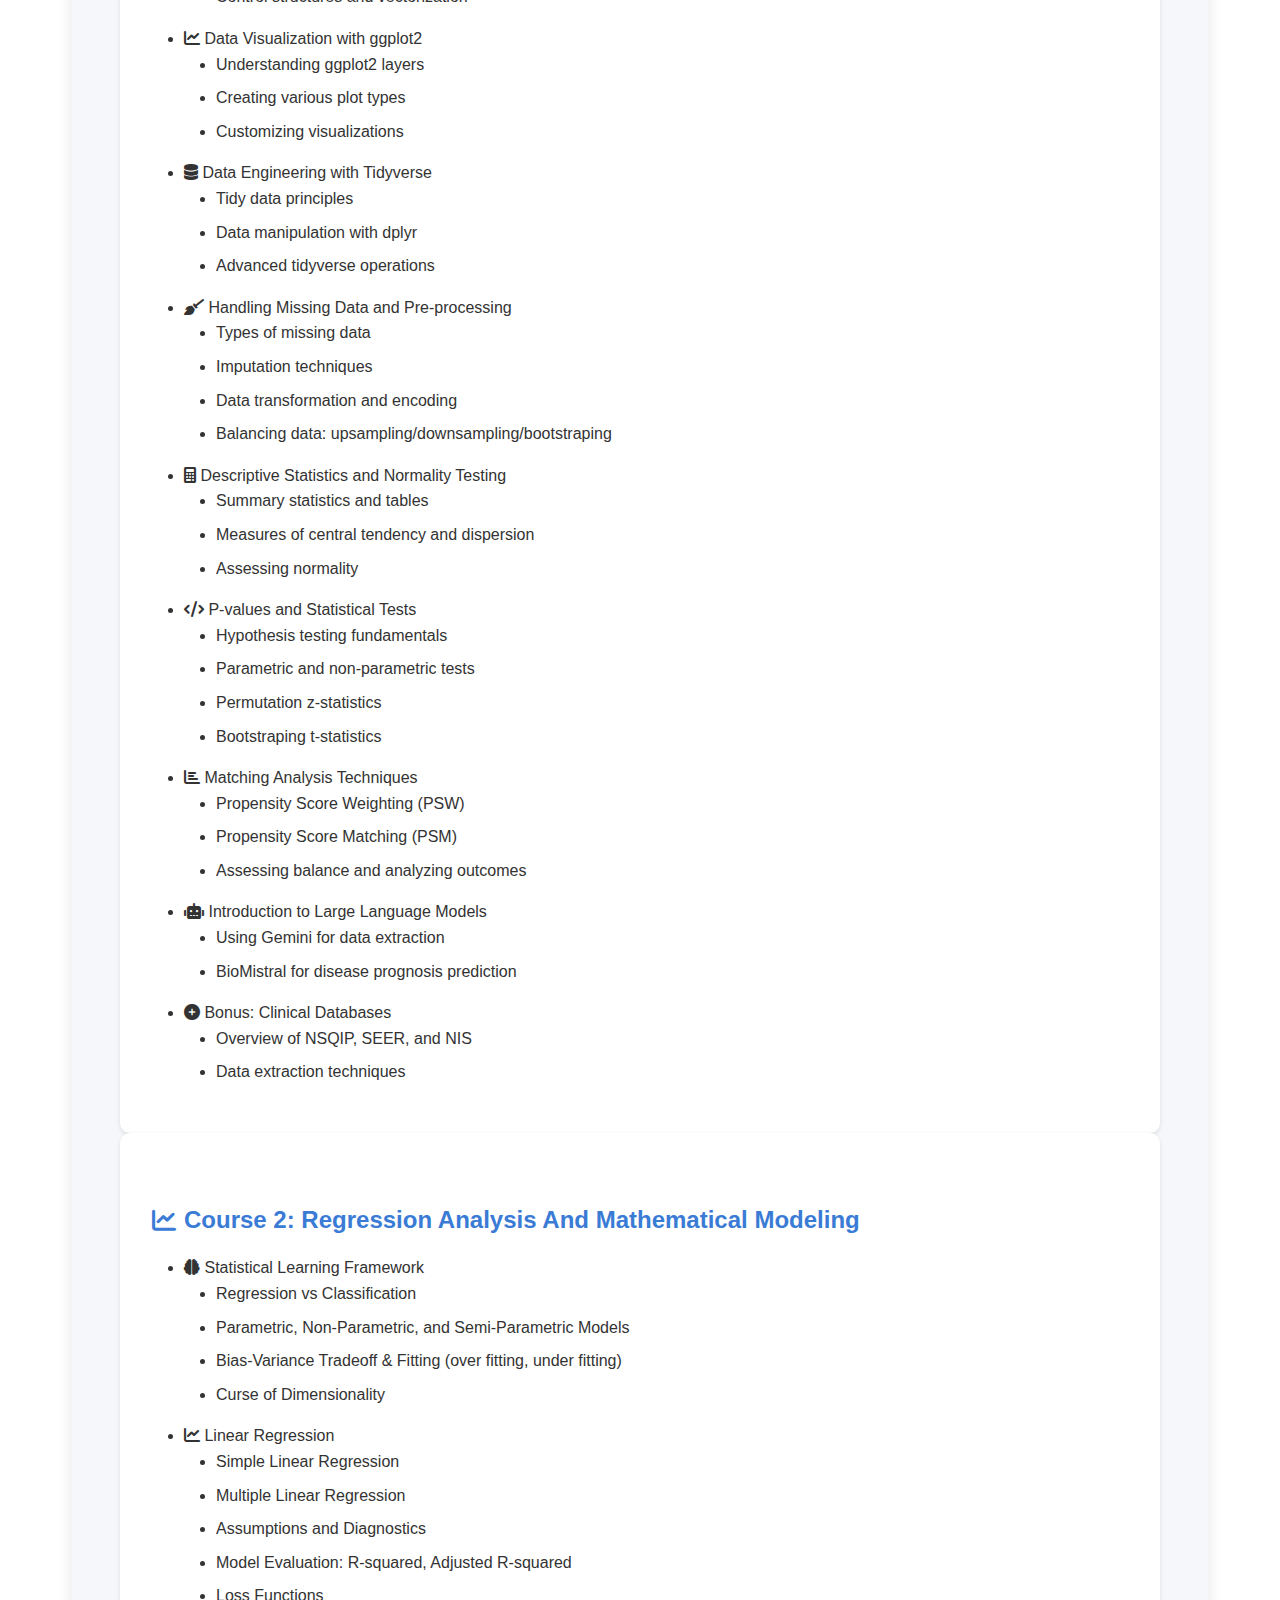
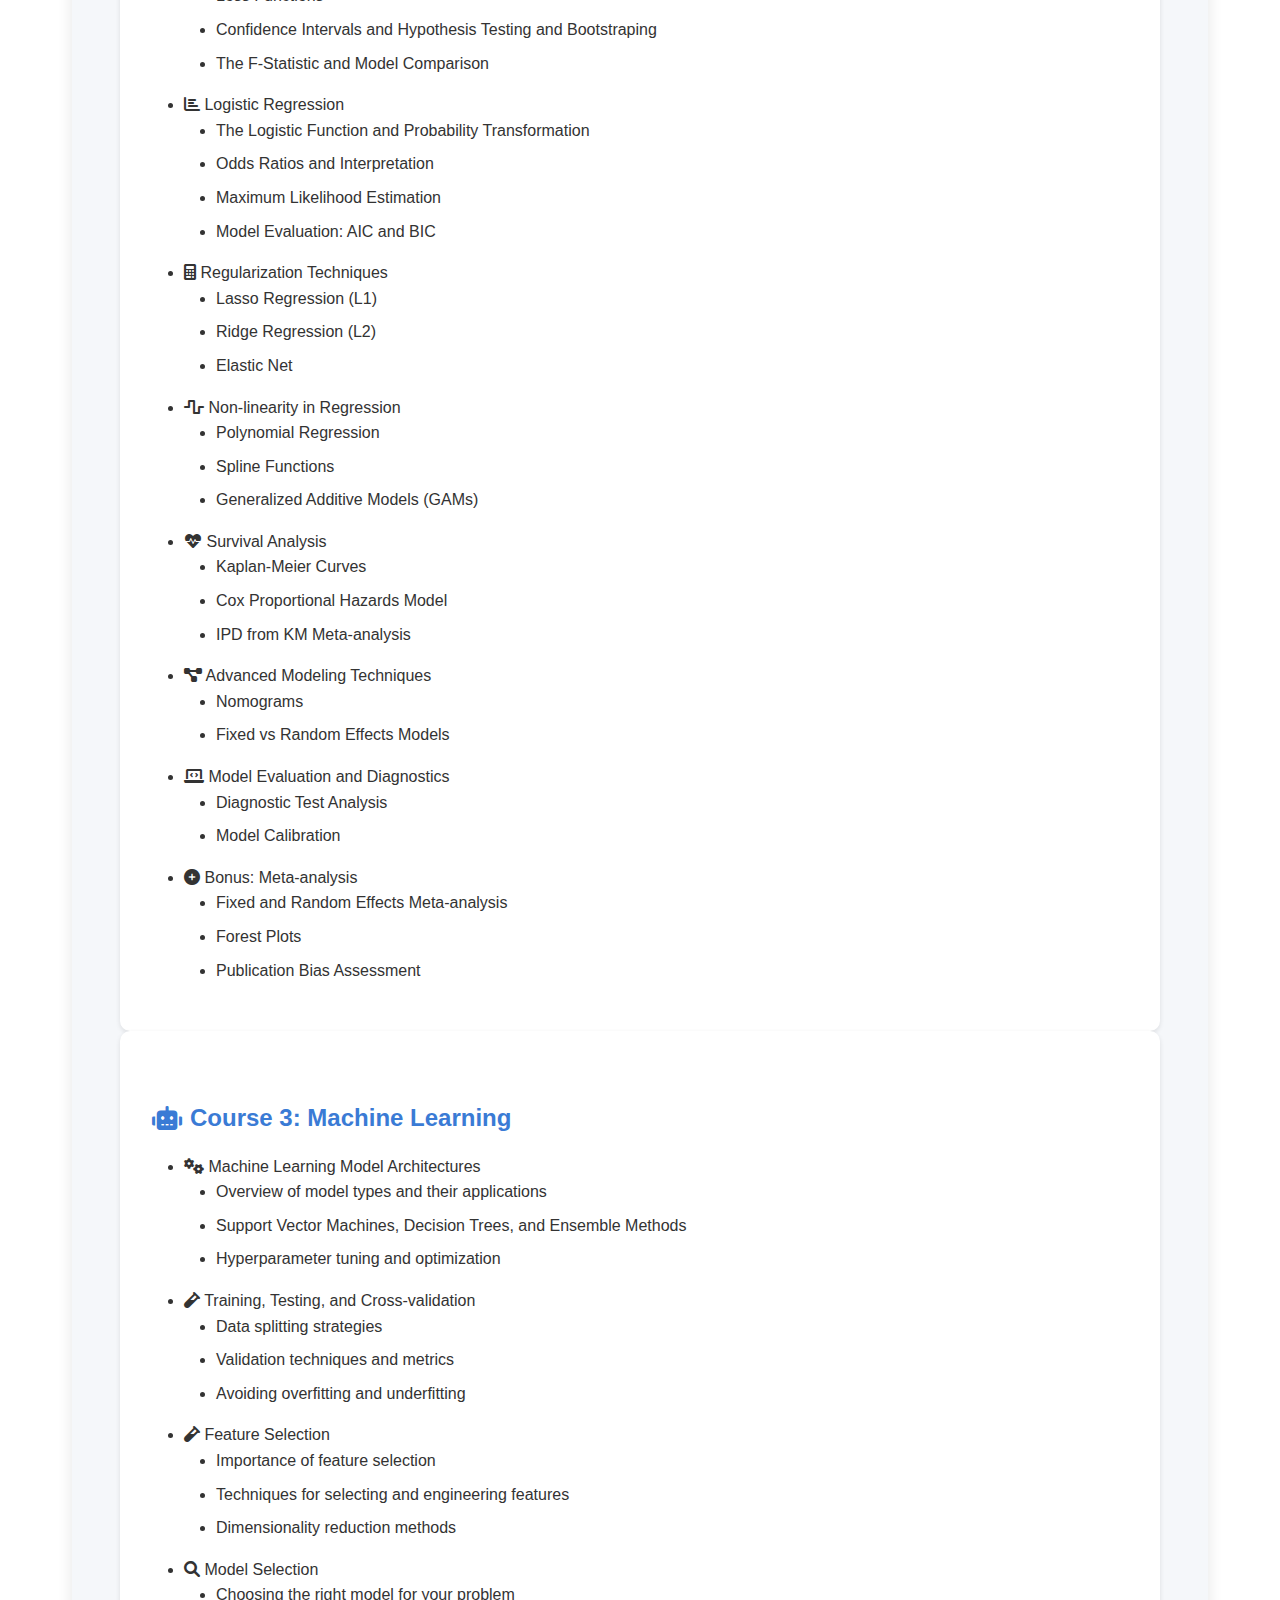
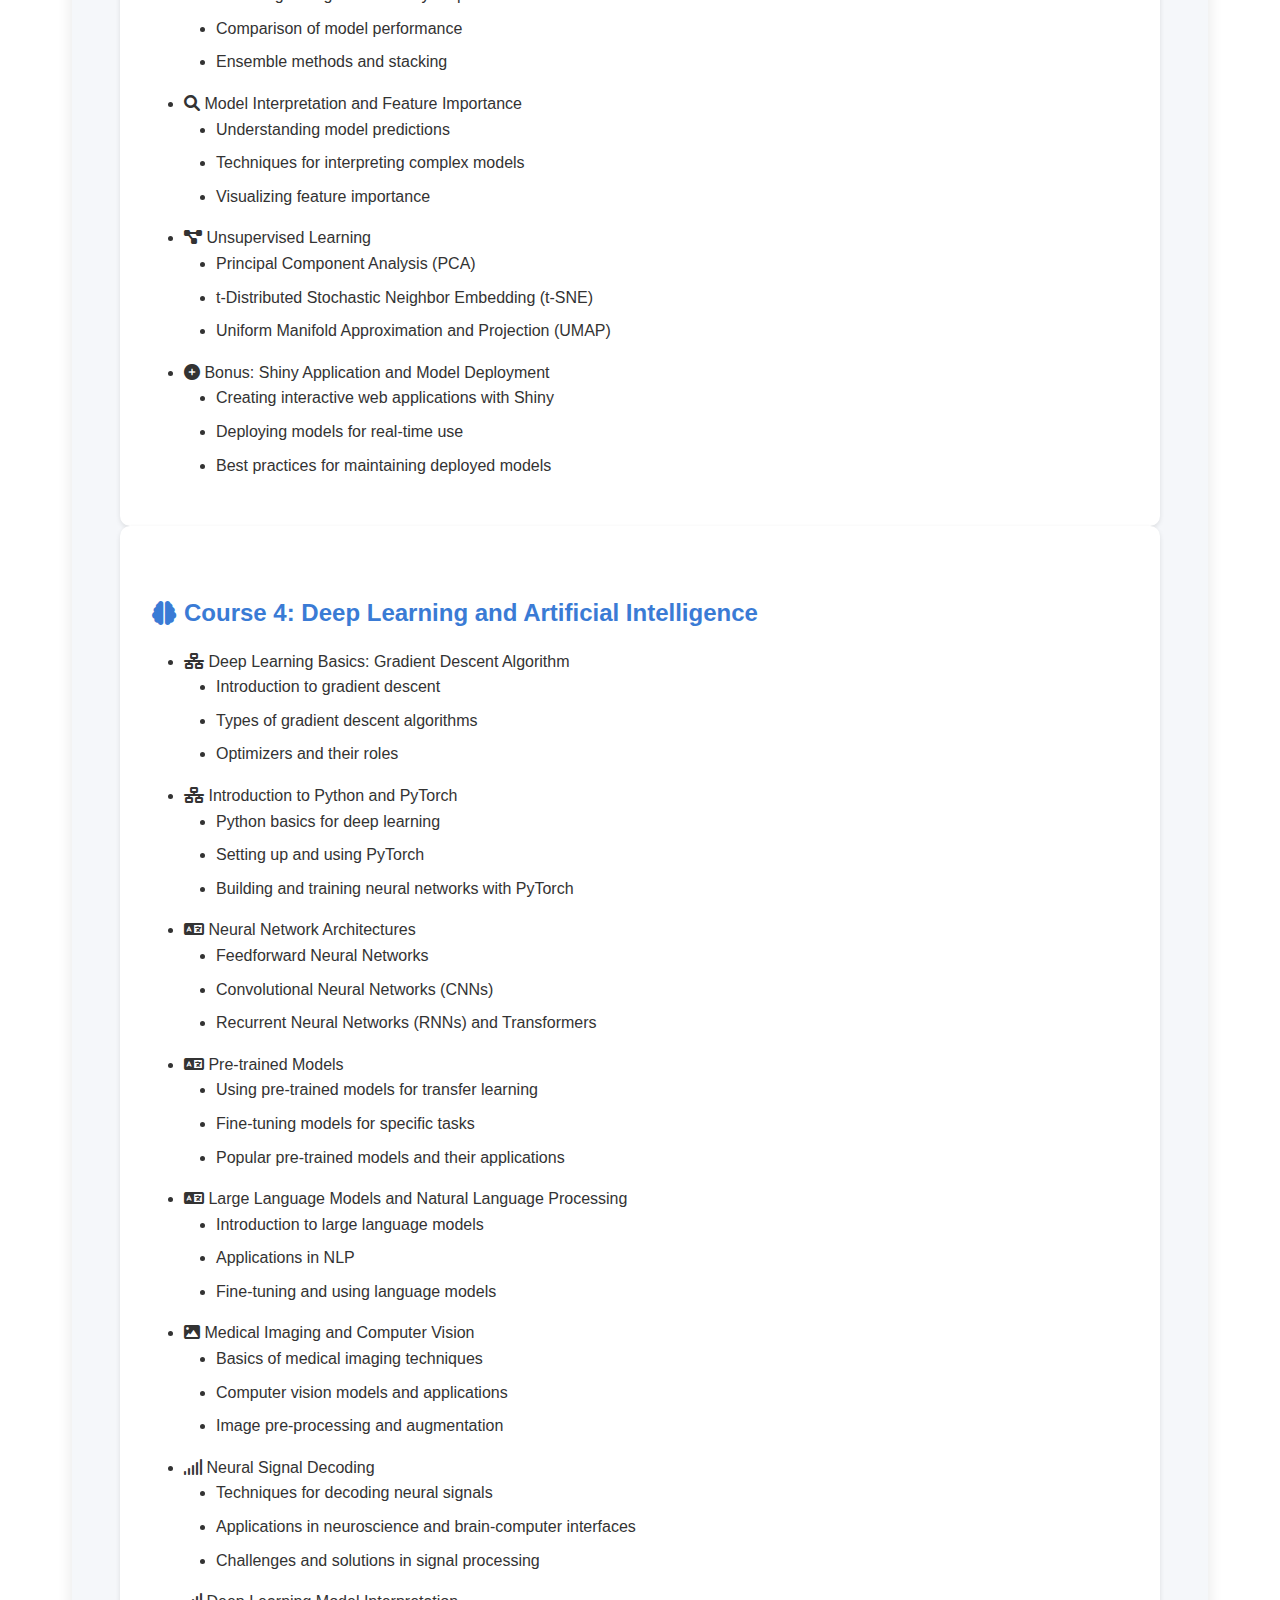
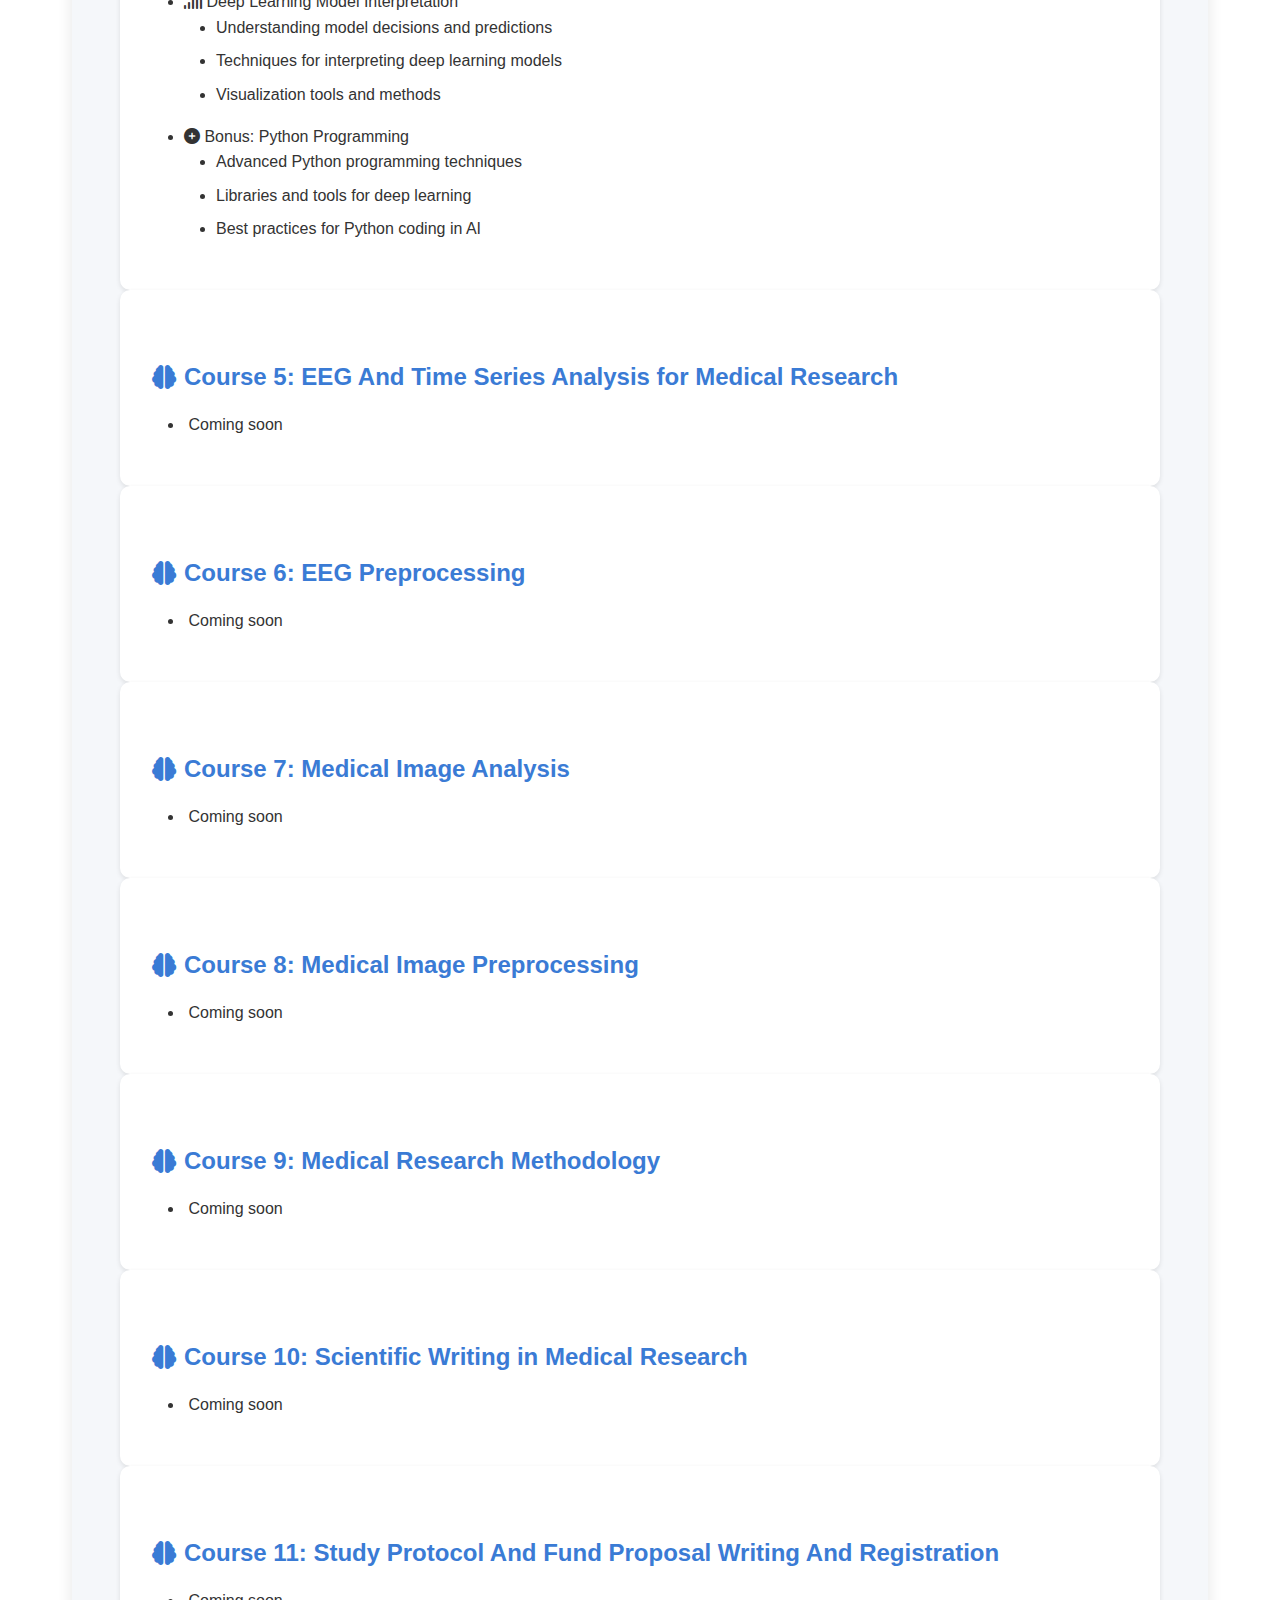
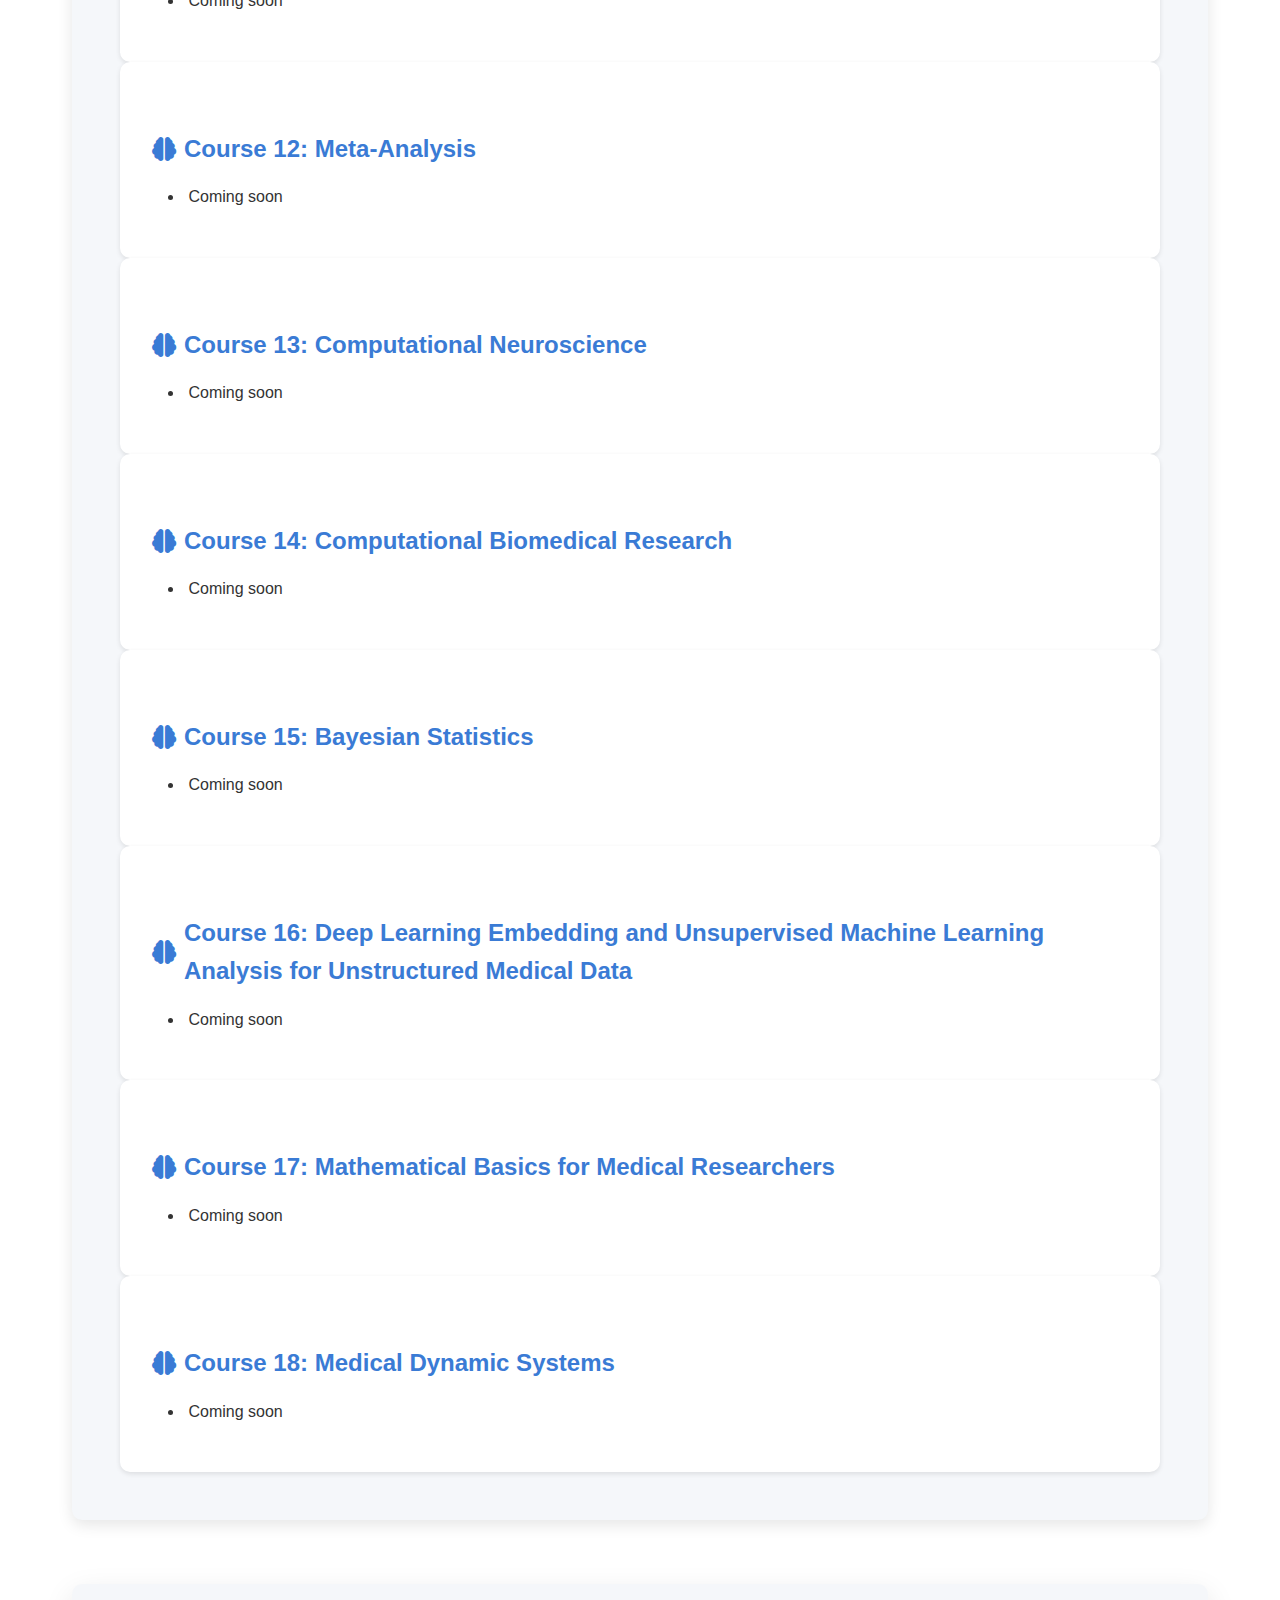
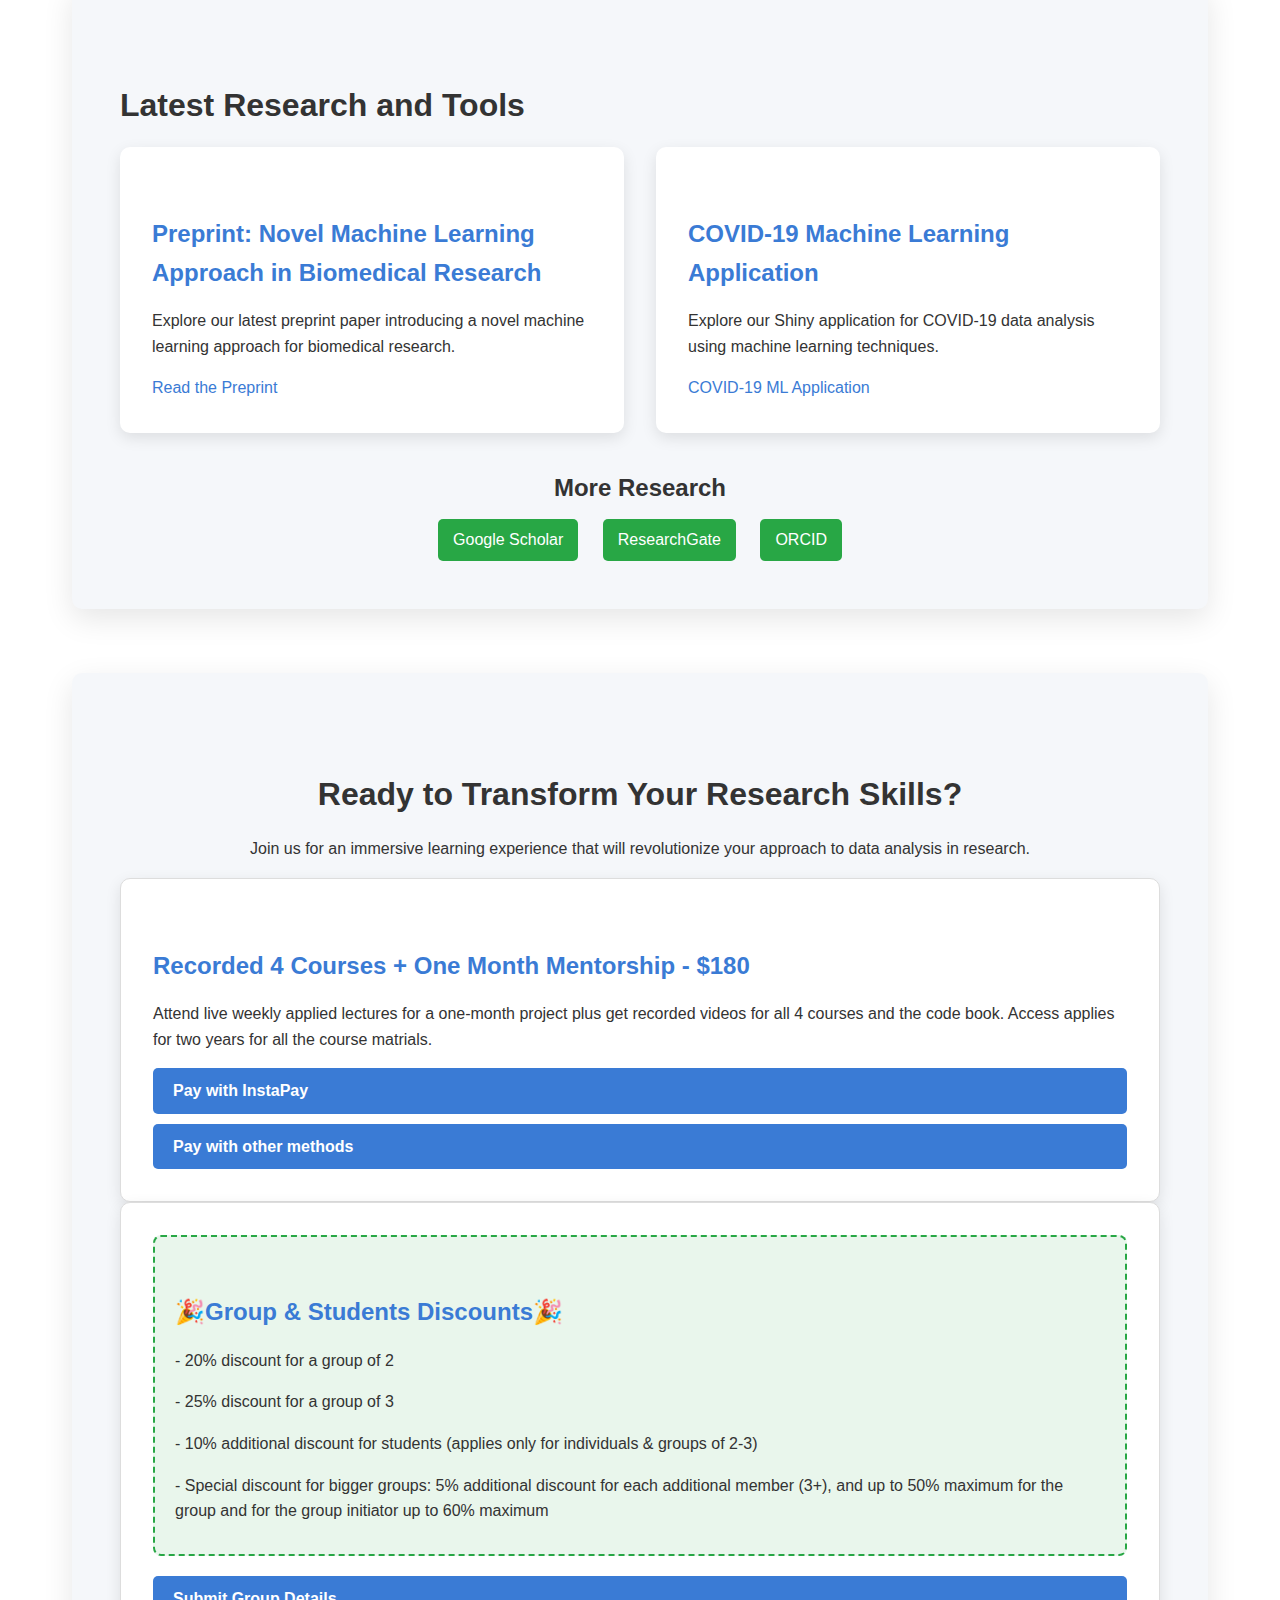
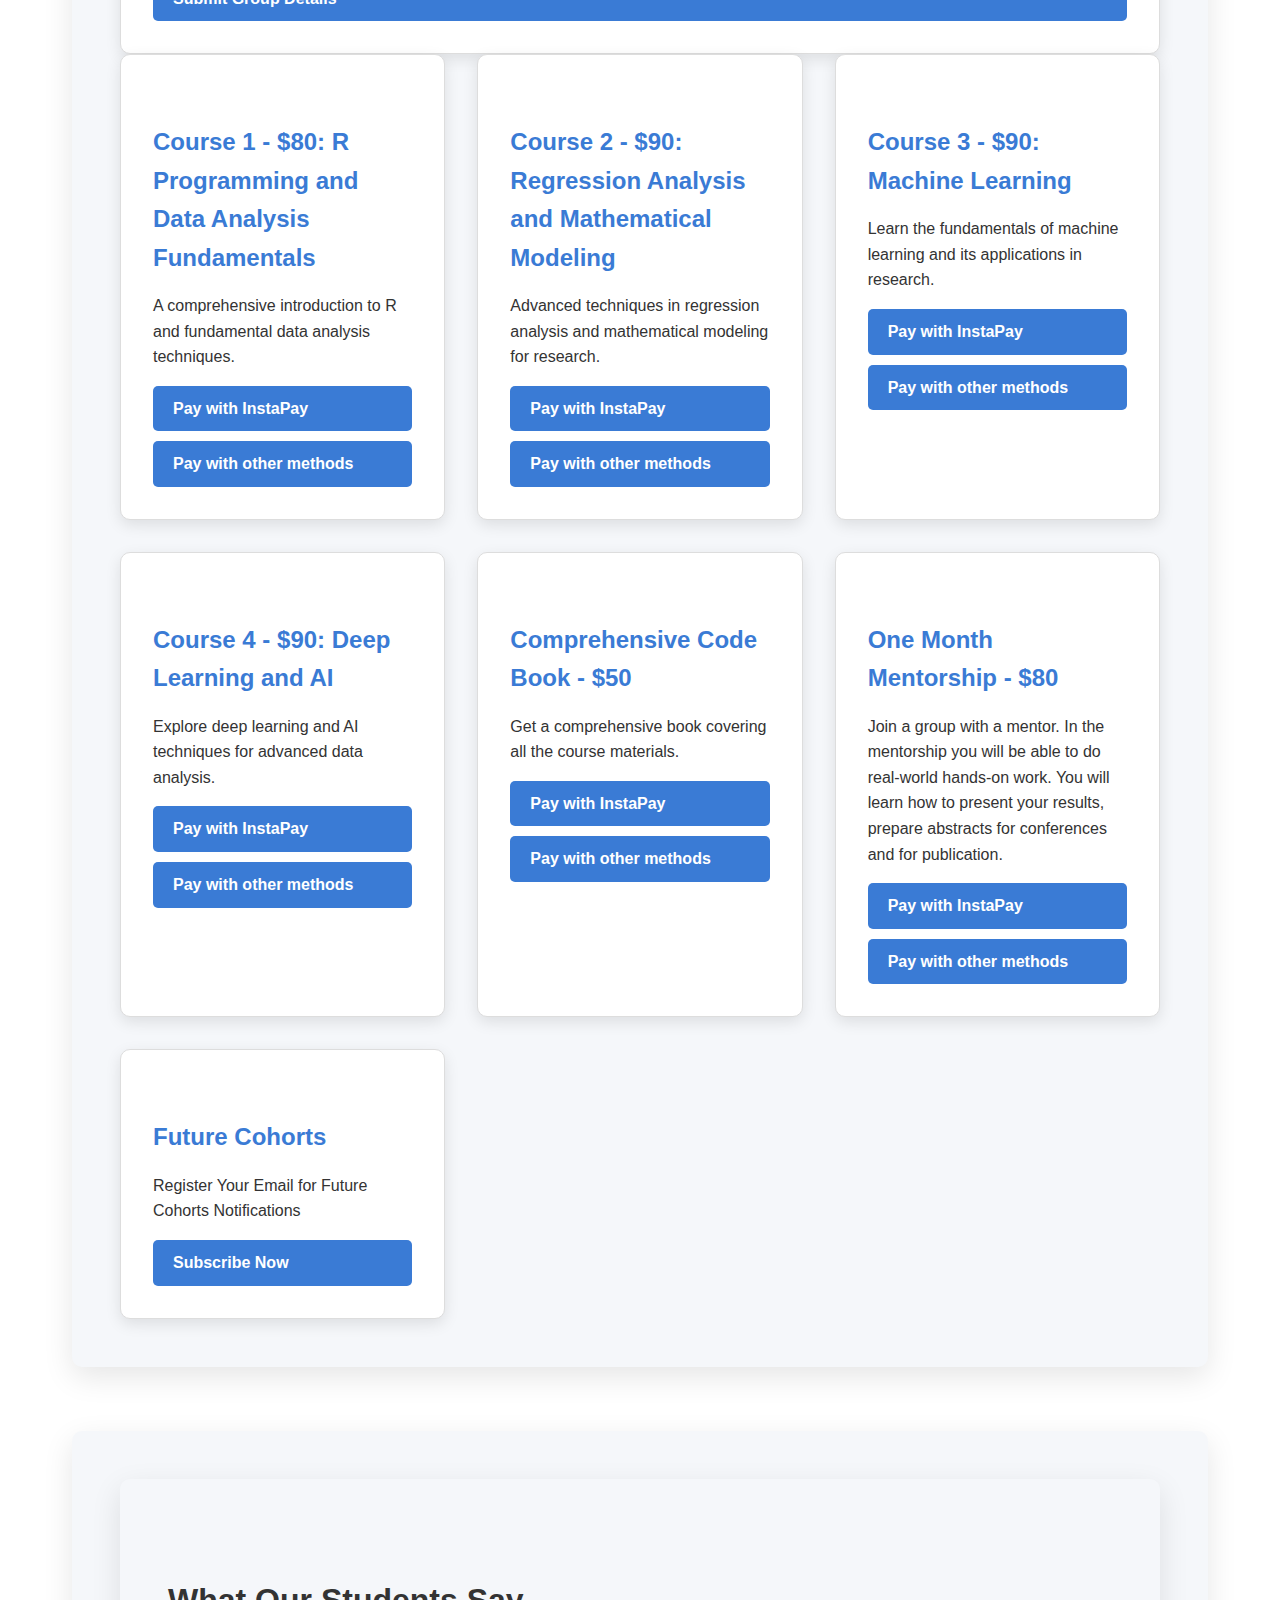
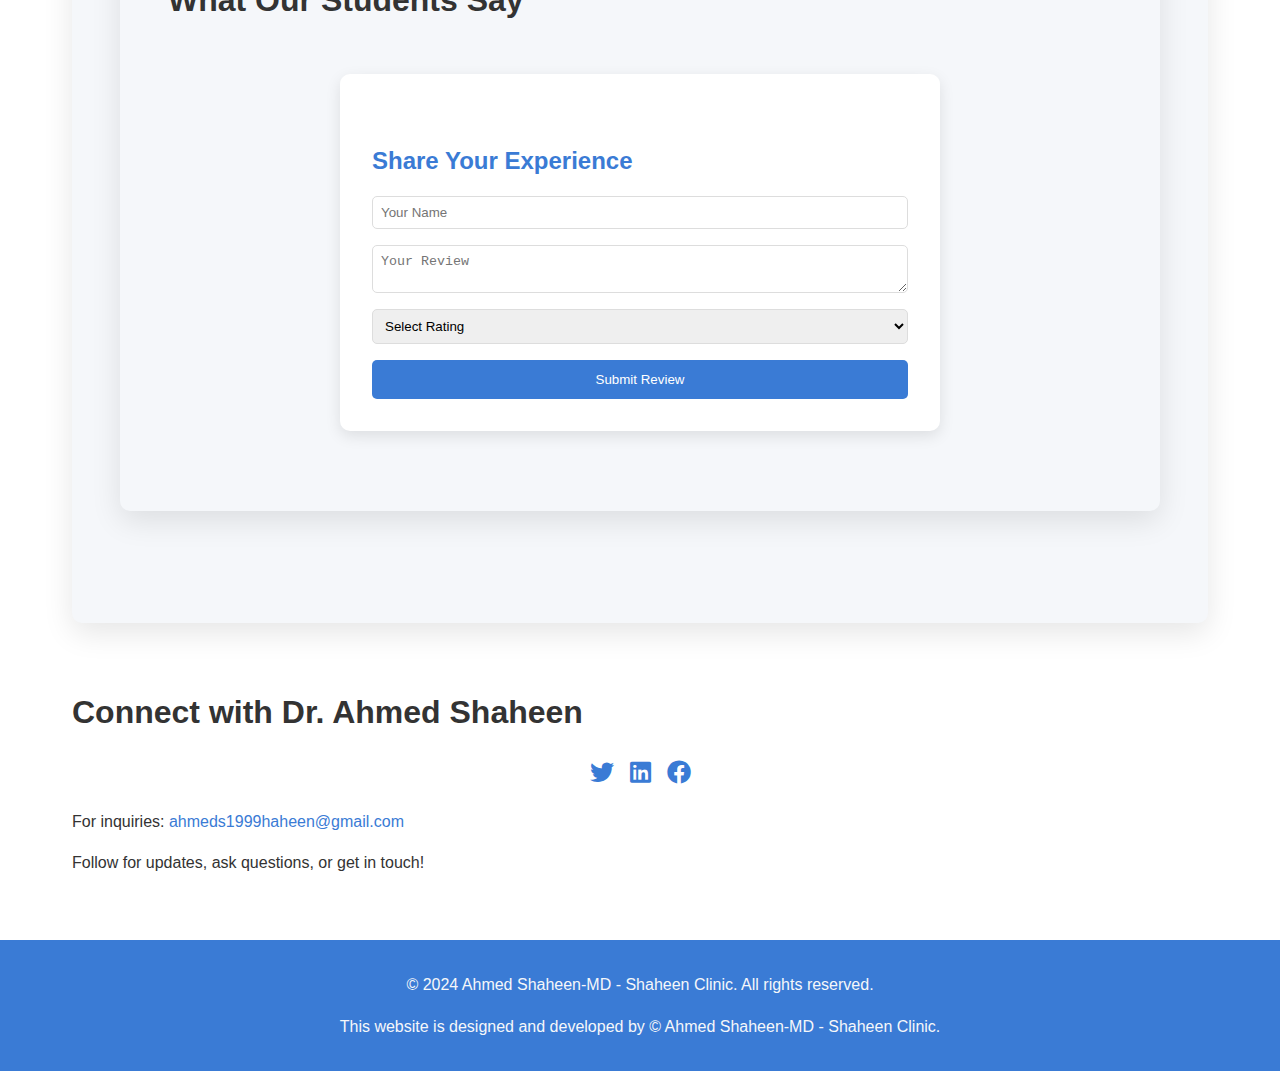
==== commit 6cc13c73: "Update index.html" ====
--- a/index.html
+++ b/index.html
@@ -699,7 +699,7 @@
                 <p class="description">Attend live weekly applied lectures for a one-month project plus get recorded videos for all 4 courses and the code book. Access applies for two years for all the course matrials.</p>
                 <div class="payment-buttons">
                     <a href="https://docs.google.com/forms/d/e/1FAIpQLSfJyEHNJGIstRzPvrrJttxIEE9AxFpAhn-55I02ePn6mEI8lQ/viewform?usp=sf_link" class="cta-button">Pay with InstaPay</a>
-                    <a href="https://buy.stripe.com/dR66sp7KDgxieEE4gg" class="cta-button">Pay with Stripe (Online)</a>
+                    <a href="https://airtm.me/ahmed6wbtqq2v" class="cta-button"> Pay with other methods</a>
                 </div>
             </div>
             <div class="enrollment-option">
@@ -721,7 +721,8 @@
                     <p class="description">A comprehensive introduction to R and fundamental data analysis techniques.</p>
                     <div class="payment-buttons">
                         <a href="https://docs.google.com/forms/d/e/1FAIpQLSfJyEHNJGIstRzPvrrJttxIEE9AxFpAhn-55I02ePn6mEI8lQ/viewform?usp=sf_link" class="cta-button">Pay with InstaPay</a>
-                        <a href="https://buy.stripe.com/dR66sp7KDgxieEE4gg" class="cta-button">Pay with Stripe (Online)</a>
+                        <a href="https://airtm.me/ahmed6wbtqq2v" class="cta-button"> Pay with other methods</a>
+
                     </div>
                 </div>
                 <div class="enrollment-option">
@@ -729,7 +730,8 @@
                     <p class="description">Advanced techniques in regression analysis and mathematical modeling for research.</p>
                     <div class="payment-buttons">
                         <a href="https://docs.google.com/forms/d/e/1FAIpQLSfJyEHNJGIstRzPvrrJttxIEE9AxFpAhn-55I02ePn6mEI8lQ/viewform?usp=sf_link" class="cta-button">Pay with InstaPay</a>
-                        <a href="https://buy.stripe.com/dR66sp7KDgxieEE4gg" class="cta-button">Pay with Stripe (Online)</a>
+                        <a href="https://airtm.me/ahmed6wbtqq2v" class="cta-button"> Pay with other methods</a>
+
                     </div>
                 </div>
                 <div class="enrollment-option">
@@ -737,7 +739,7 @@
                     <p class="description">Learn the fundamentals of machine learning and its applications in research.</p>
                     <div class="payment-buttons">
                         <a href="https://docs.google.com/forms/d/e/1FAIpQLSfJyEHNJGIstRzPvrrJttxIEE9AxFpAhn-55I02ePn6mEI8lQ/viewform?usp=sf_link" class="cta-button">Pay with InstaPay</a>
-                        <a href="https://buy.stripe.com/dR66sp7KDgxieEE4gg" class="cta-button">Pay with Stripe (Online)</a>
+                        <a href="https://airtm.me/ahmed6wbtqq2v" class="cta-button"> Pay with other methods</a>
                     </div>
                 </div>
                 <div class="enrollment-option">
@@ -745,7 +747,7 @@
                     <p class="description">Explore deep learning and AI techniques for advanced data analysis.</p>
                     <div class="payment-buttons">
                         <a href="https://docs.google.com/forms/d/e/1FAIpQLSfJyEHNJGIstRzPvrrJttxIEE9AxFpAhn-55I02ePn6mEI8lQ/viewform?usp=sf_link" class="cta-button">Pay with InstaPay</a>
-                        <a href="https://buy.stripe.com/dR66sp7KDgxieEE4gg" class="cta-button">Pay with Stripe (Online)</a>
+                        <a href="https://airtm.me/ahmed6wbtqq2v" class="cta-button"> Pay with other methods</a>
                     </div>
                 </div>
                 <div class="enrollment-option">
@@ -753,7 +755,7 @@
                     <p class="description">Get a comprehensive book covering all the course materials.</p>
                     <div class="payment-buttons">
                         <a href="https://docs.google.com/forms/d/e/1FAIpQLSfJyEHNJGIstRzPvrrJttxIEE9AxFpAhn-55I02ePn6mEI8lQ/viewform?usp=sf_link" class="cta-button">Pay with InstaPay</a>
-                        <a href="https://buy.stripe.com/dR66sp7KDgxieEE4gg" class="cta-button">Pay with Stripe (Online)</a>
+                        <a href="https://airtm.me/ahmed6wbtqq2v" class="cta-button"> Pay with other methods</a>
                     </div>
                 </div>
                 <div class="enrollment-option">
@@ -761,7 +763,7 @@
                     <p class="description">Join a group with a mentor. In the mentorship you will be able to do real-world hands-on work. You will learn how to present your results, prepare abstracts for conferences and for publication.</p>
                     <div class="payment-buttons">
                         <a href="https://docs.google.com/forms/d/e/1FAIpQLSfJyEHNJGIstRzPvrrJttxIEE9AxFpAhn-55I02ePn6mEI8lQ/viewform?usp=sf_link" class="cta-button">Pay with InstaPay</a>
-                        <a href="https://buy.stripe.com/dR66sp7KDgxieEE4gg" class="cta-button">Pay with Stripe (Online)</a>
+                        <a href="https://airtm.me/ahmed6wbtqq2v" class="cta-button"> Pay with other methods</a>
                     </div>
                 </div>
                 <div class="enrollment-option">
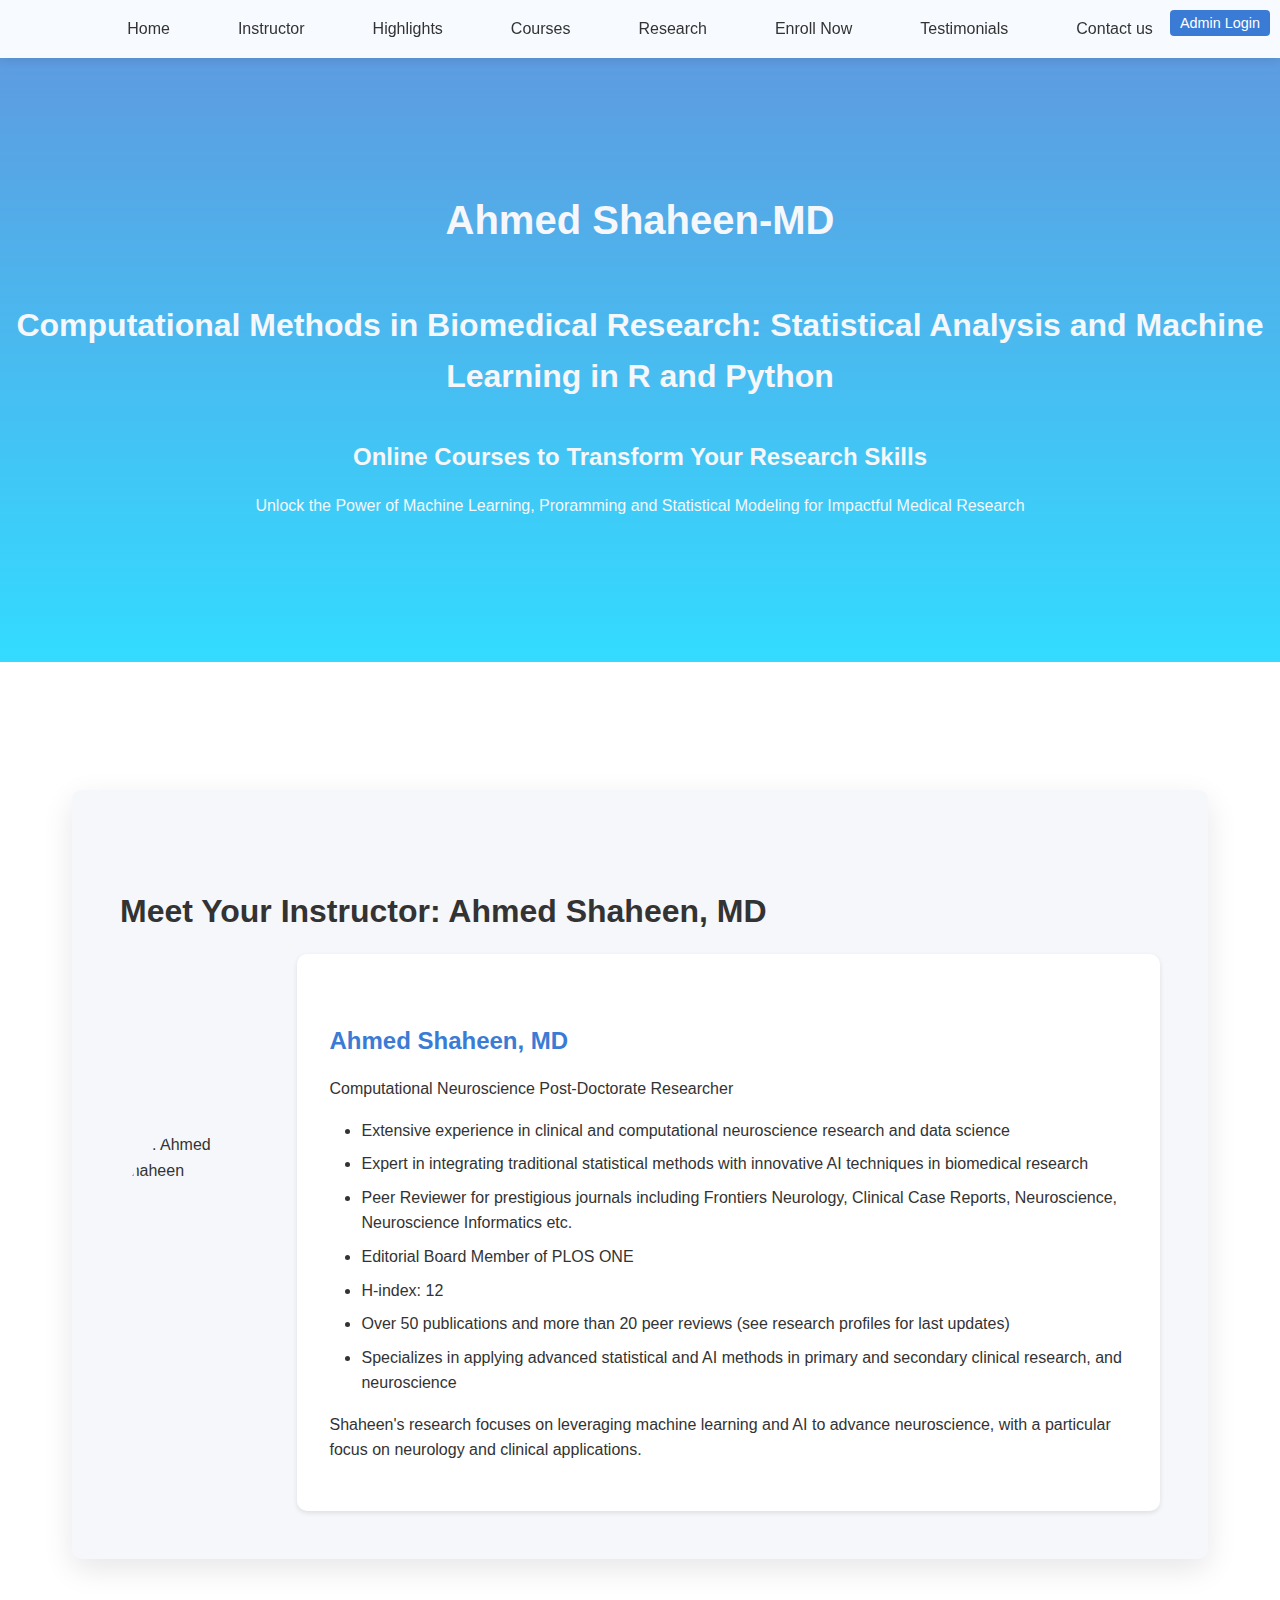
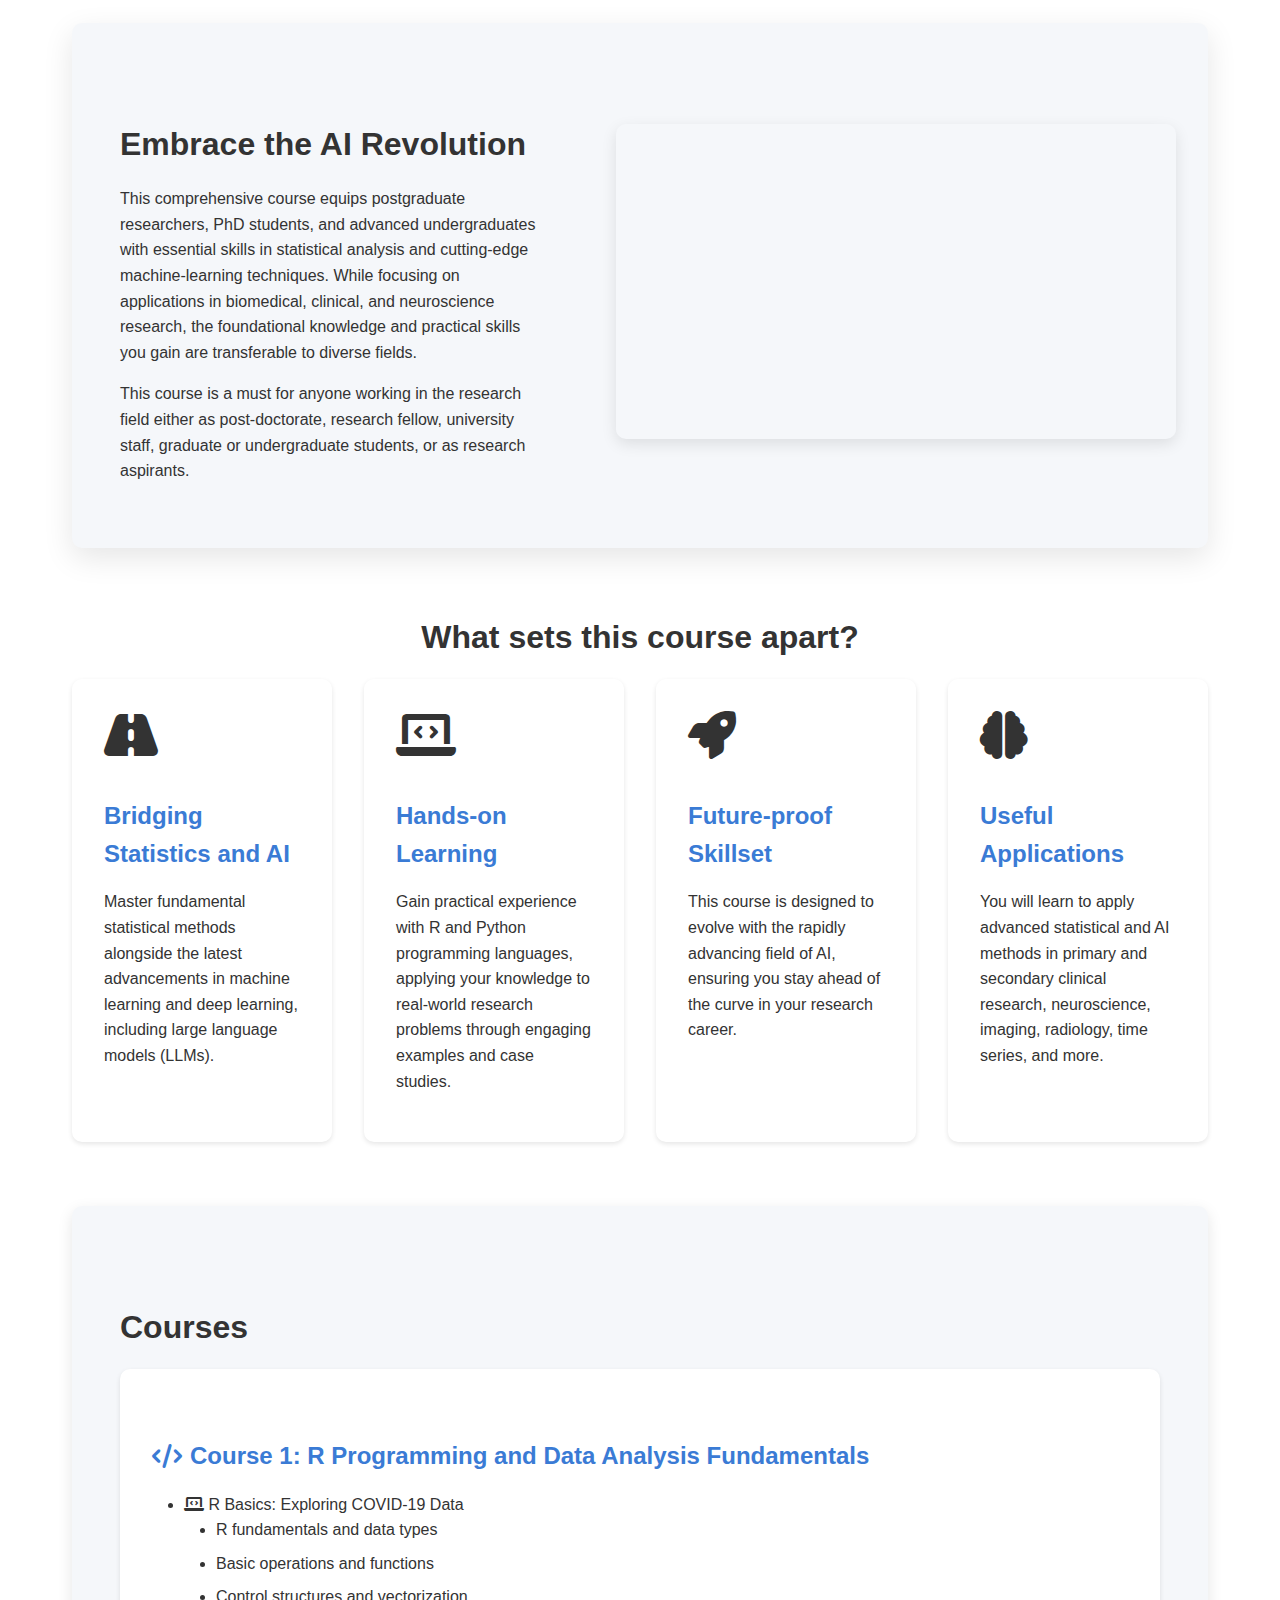
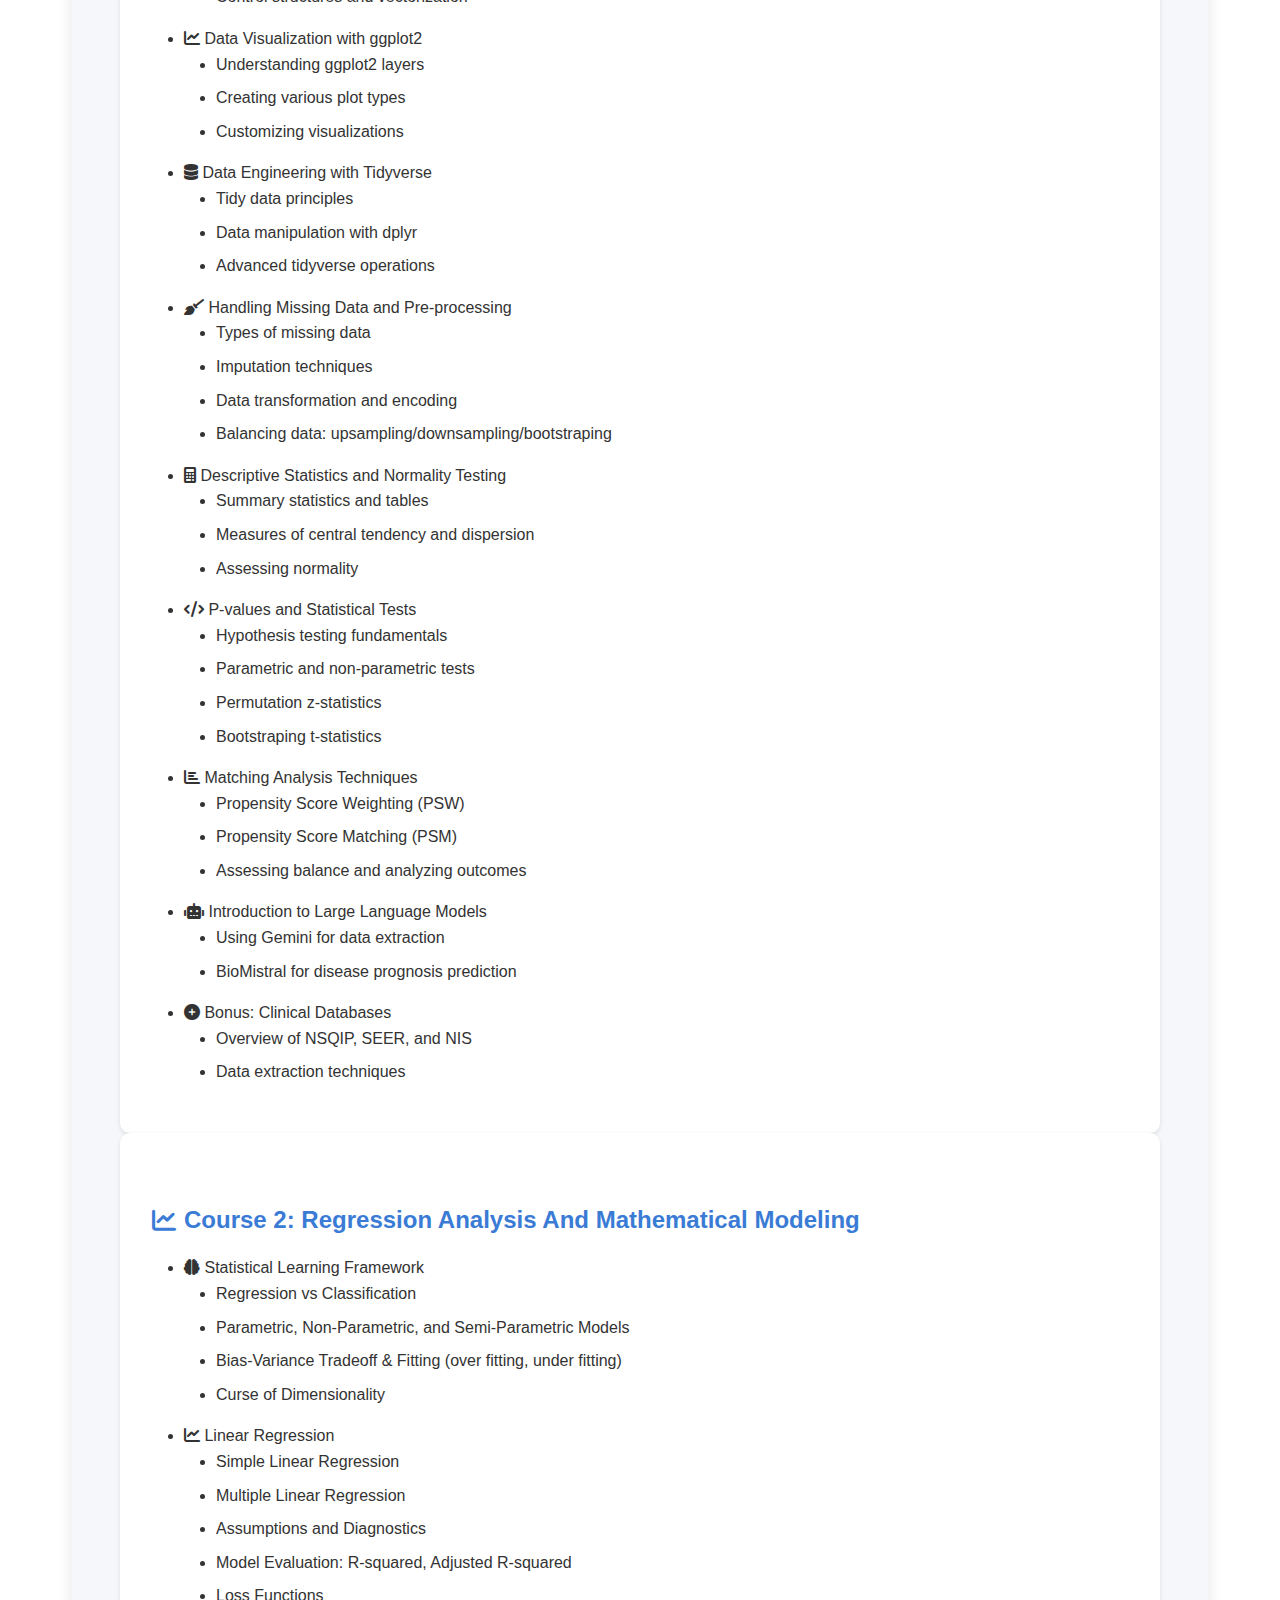
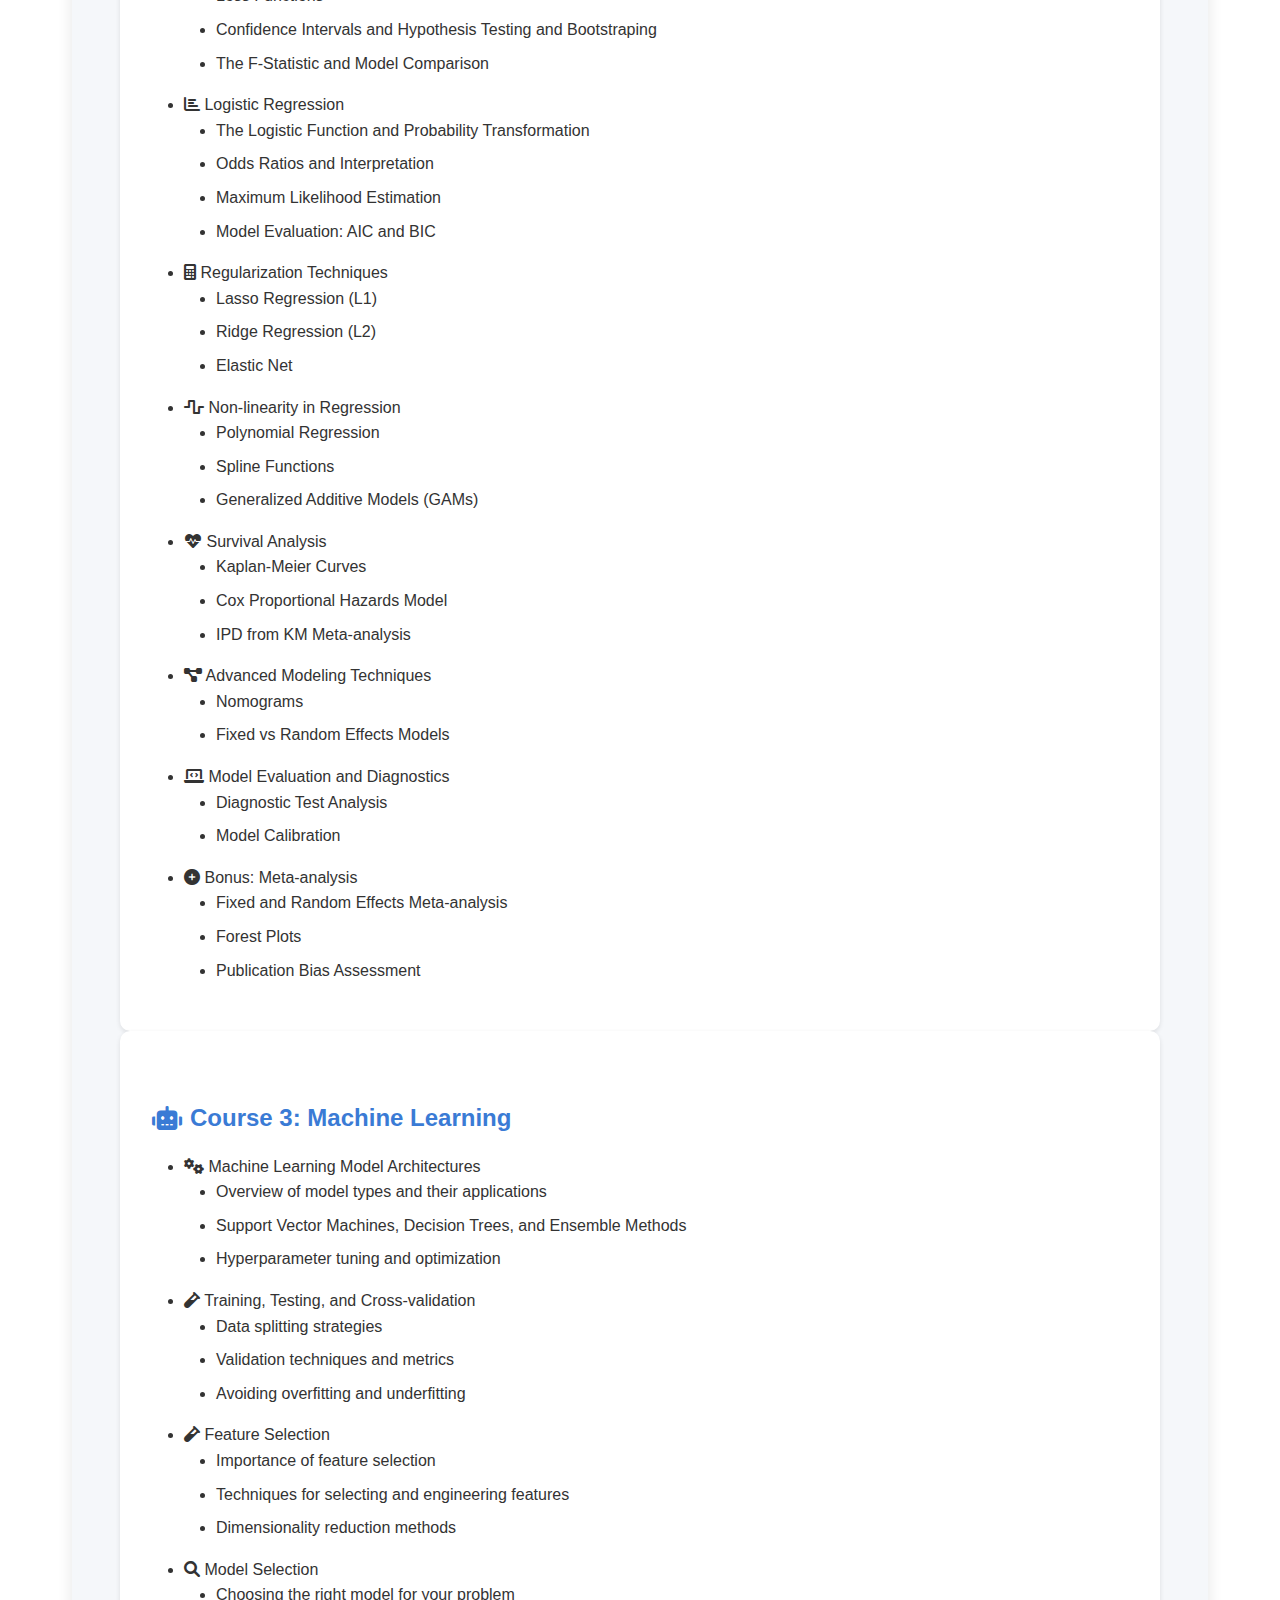
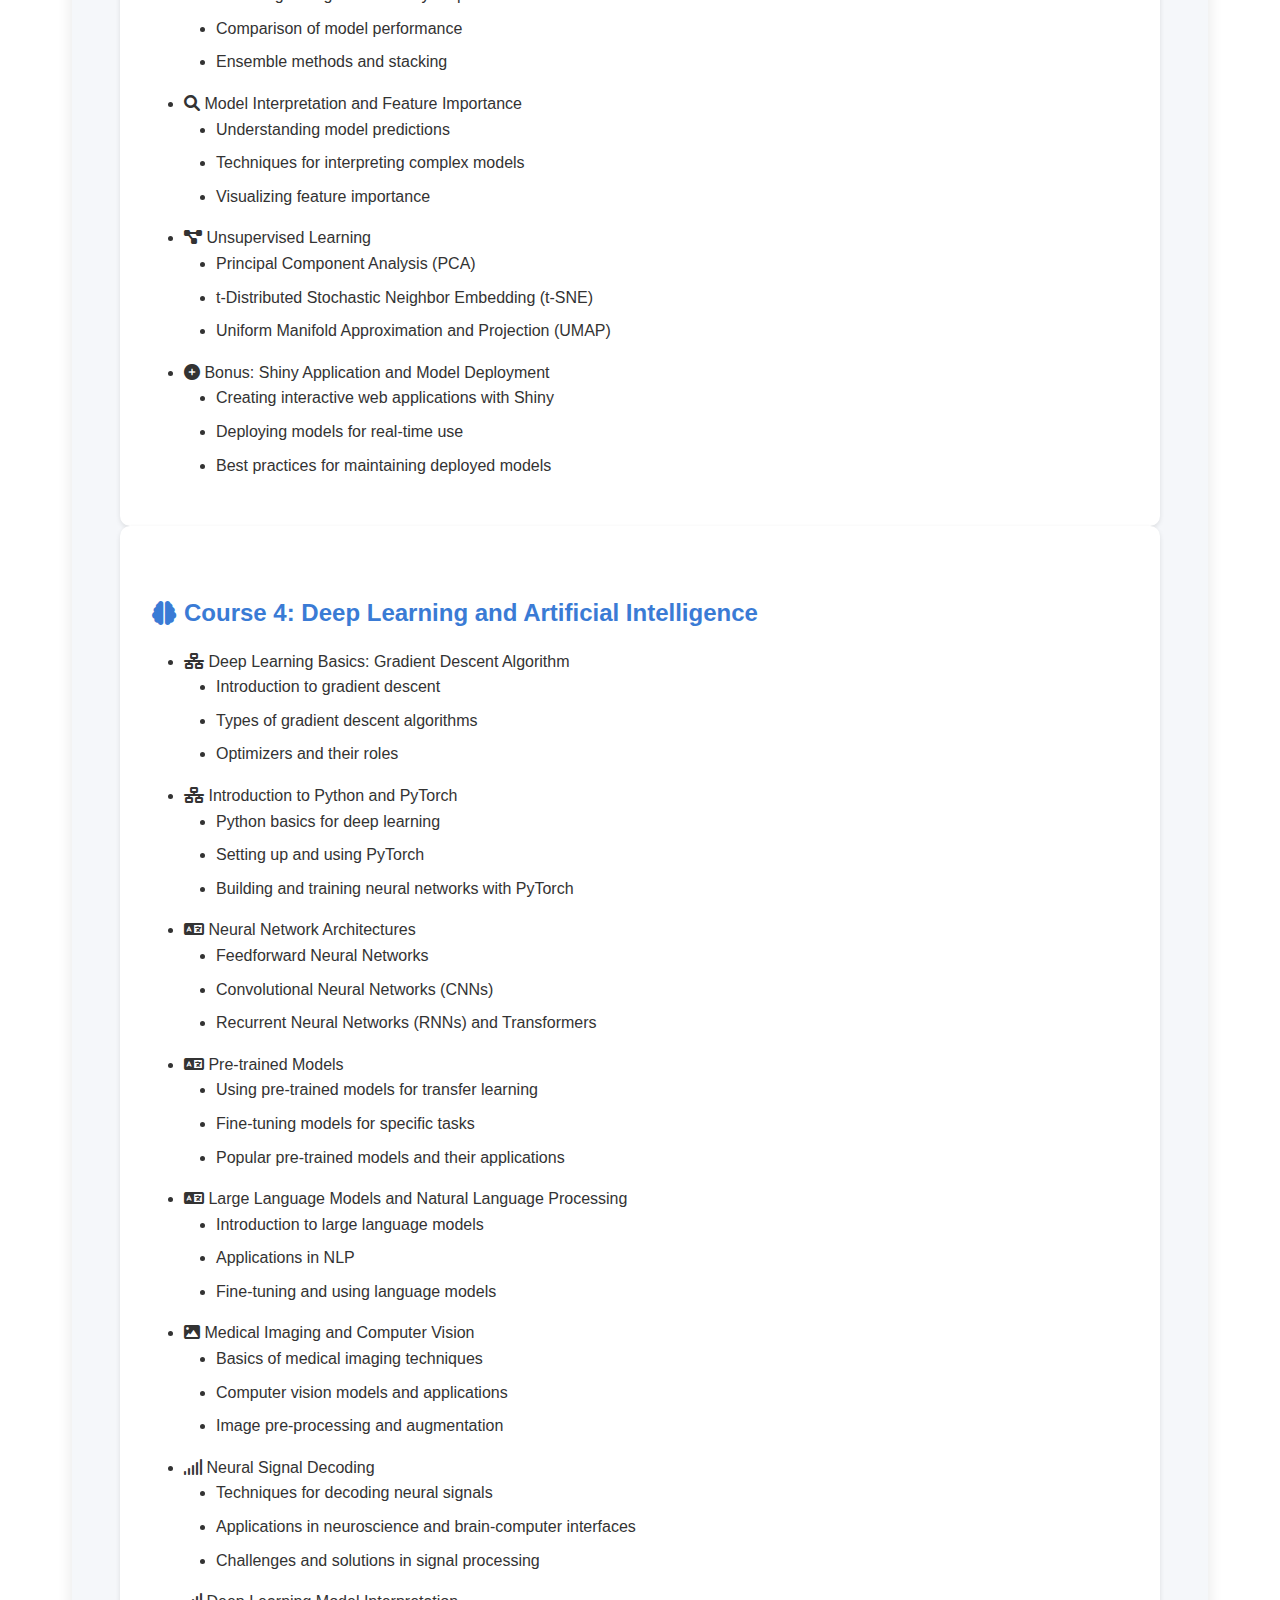
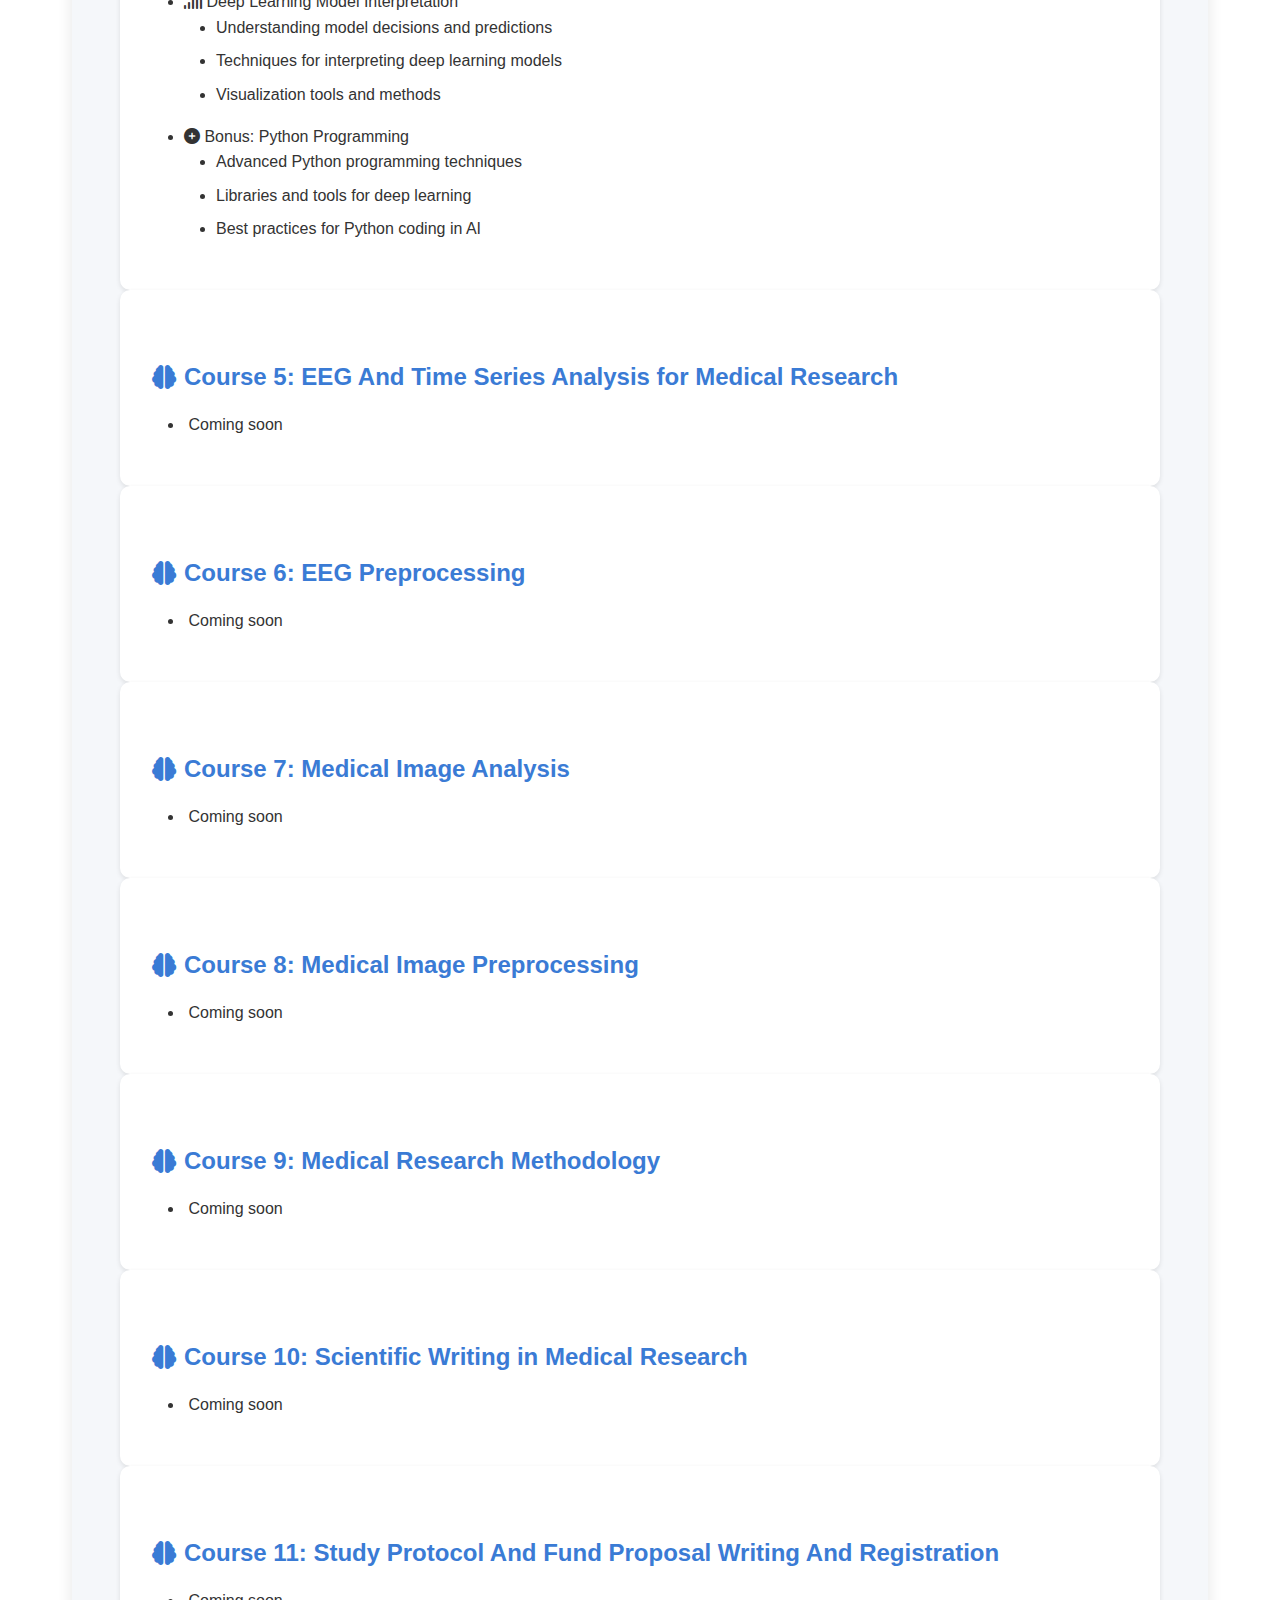
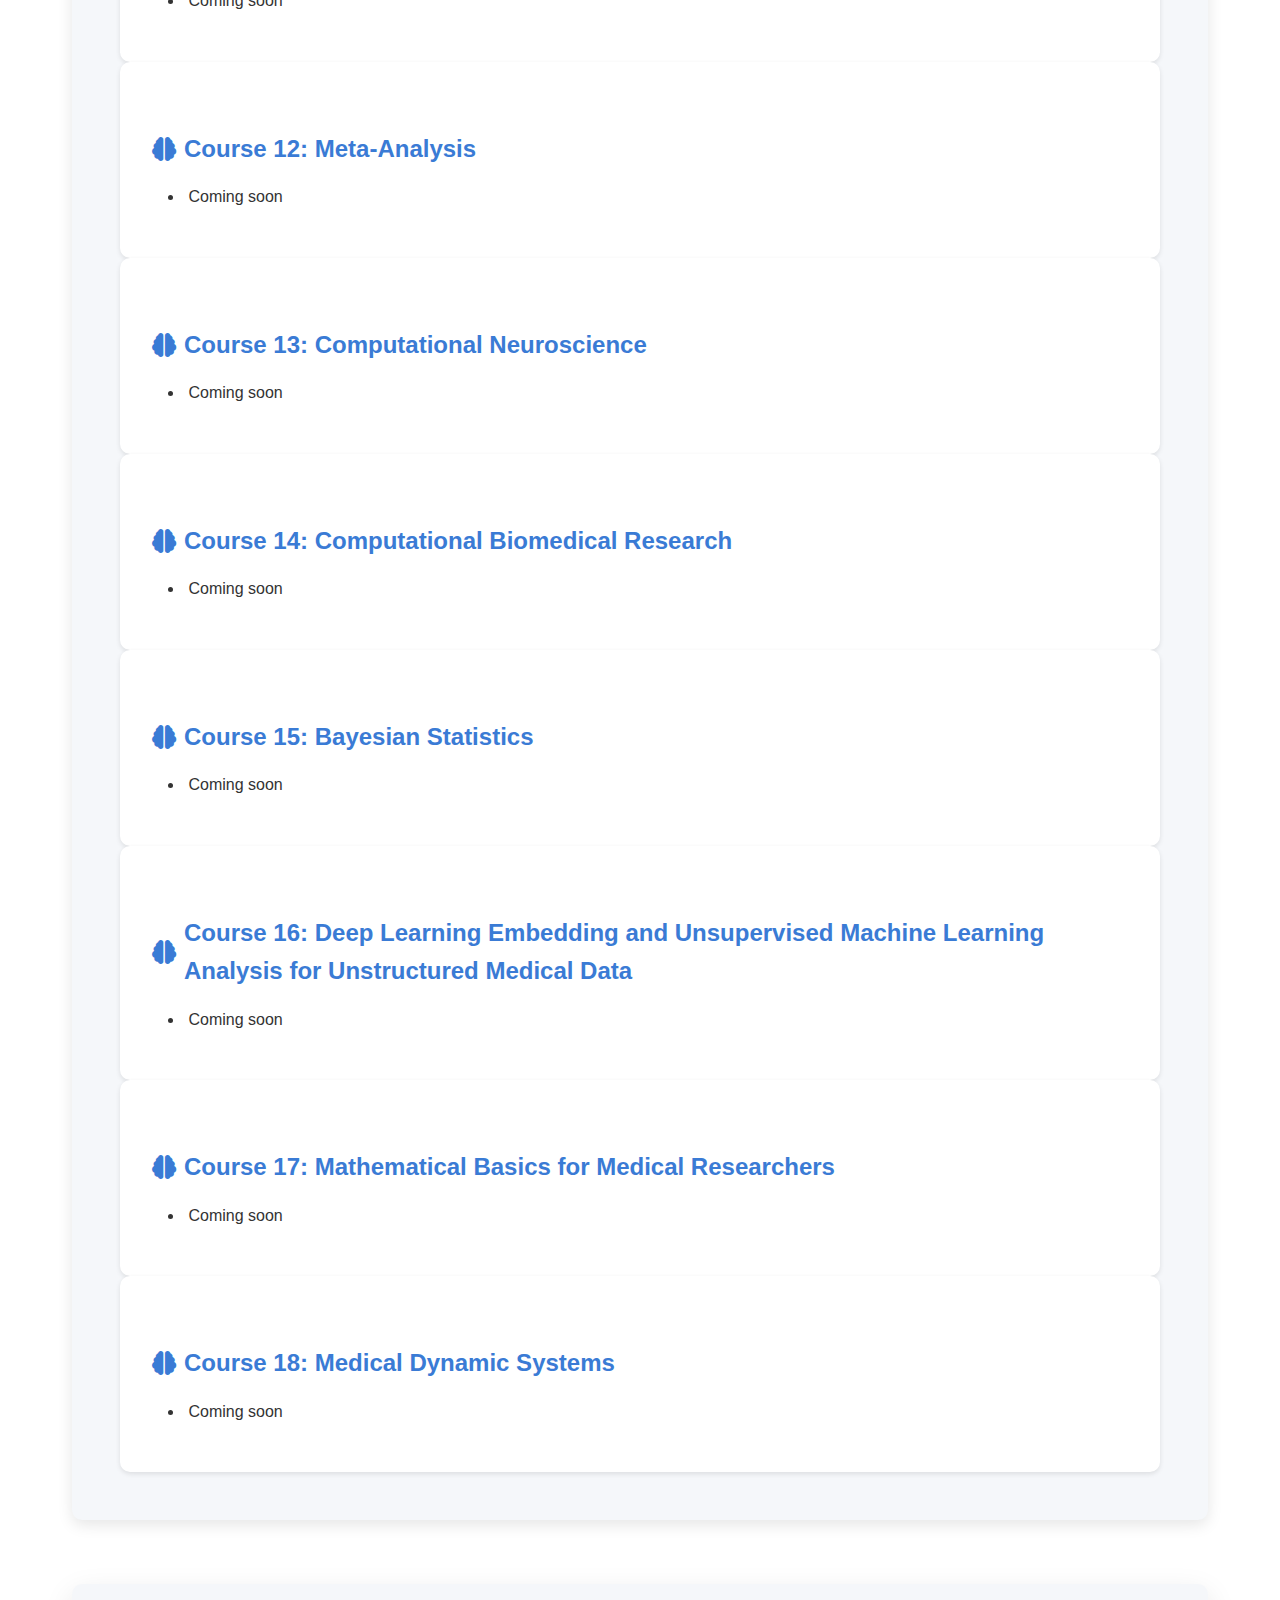
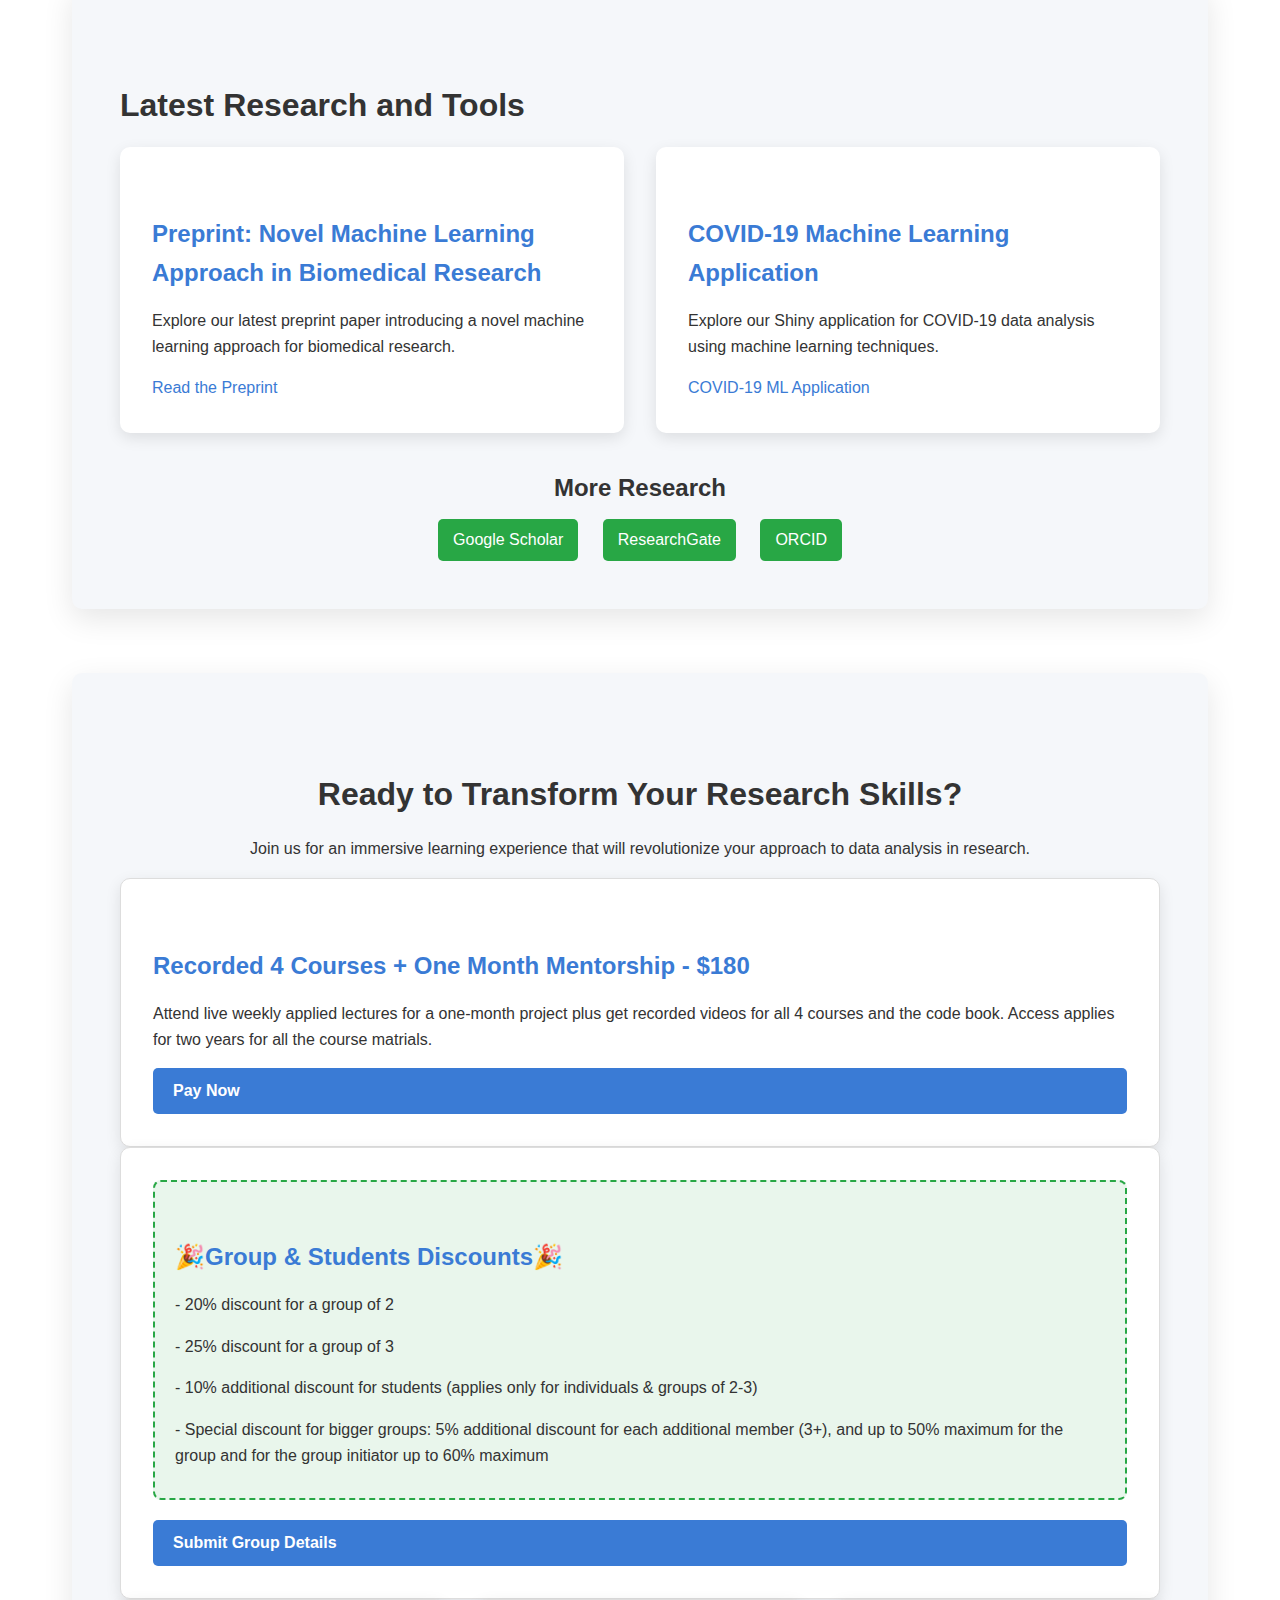
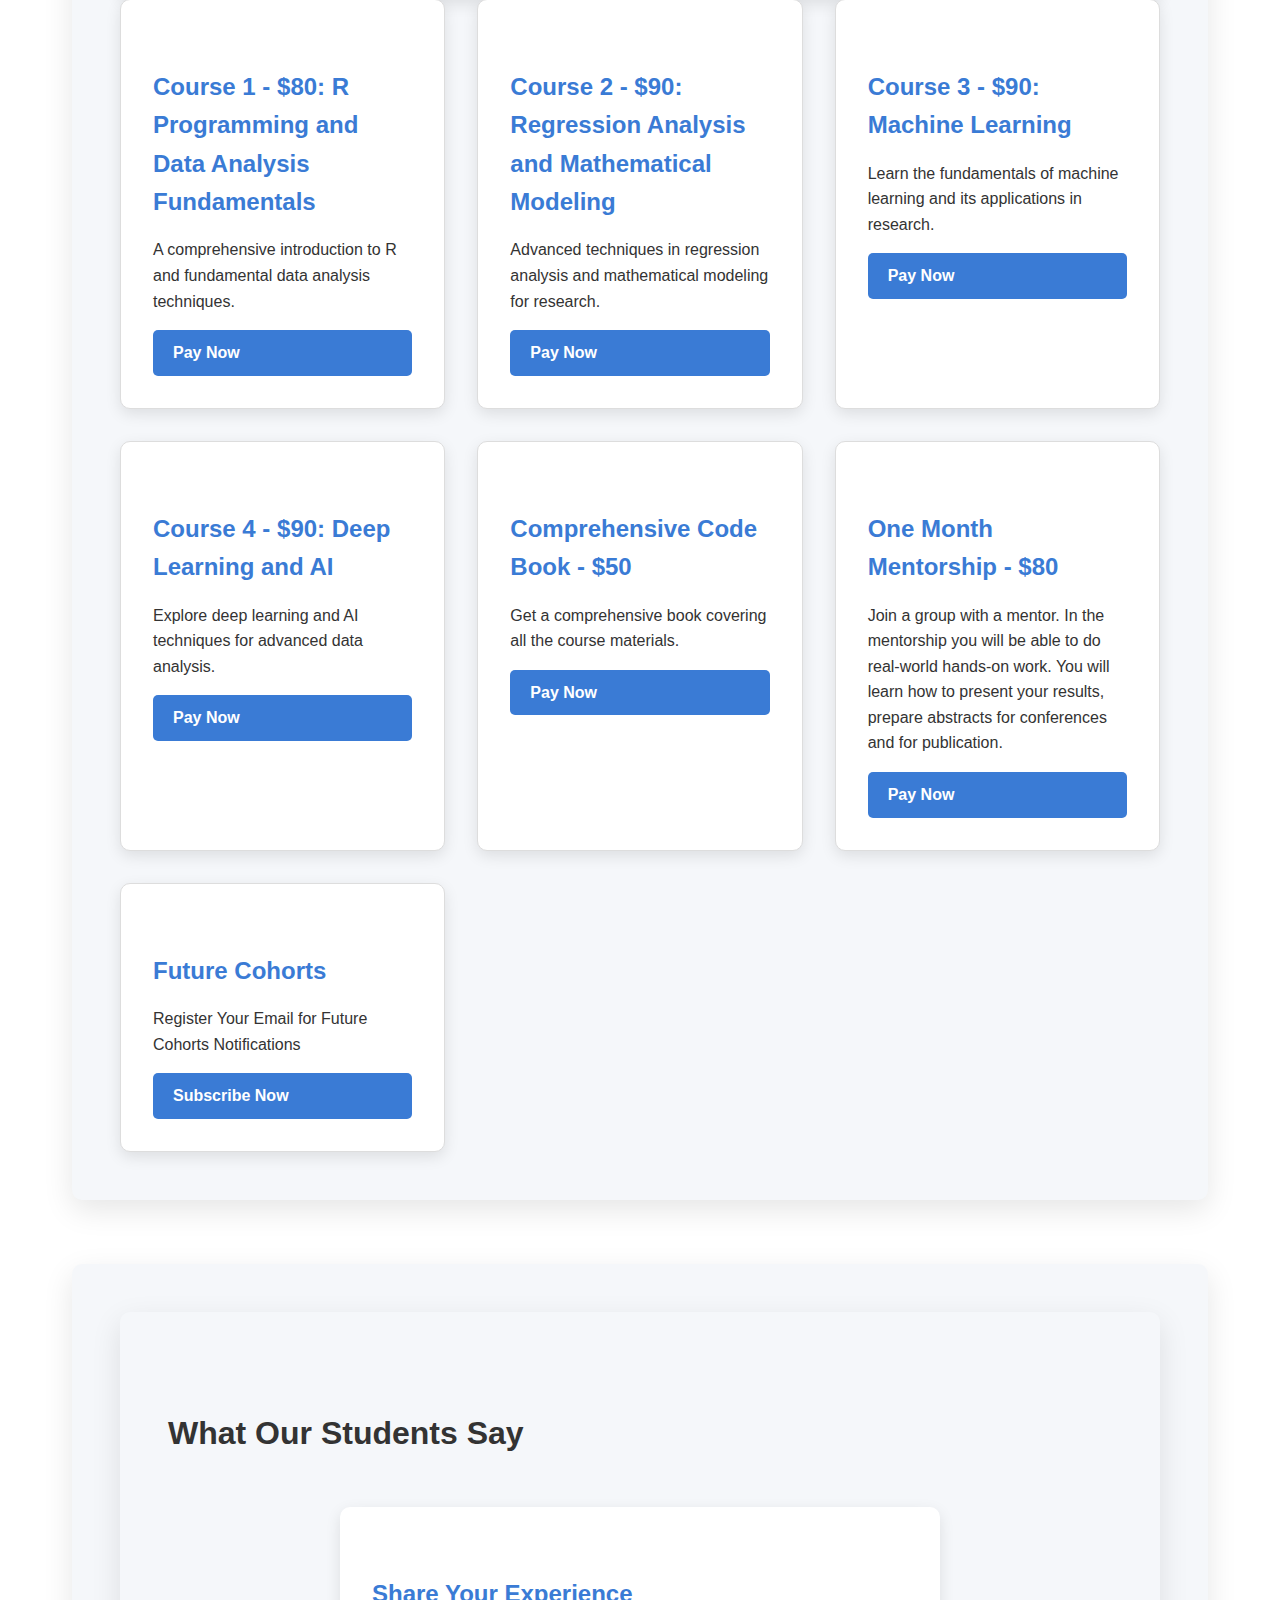
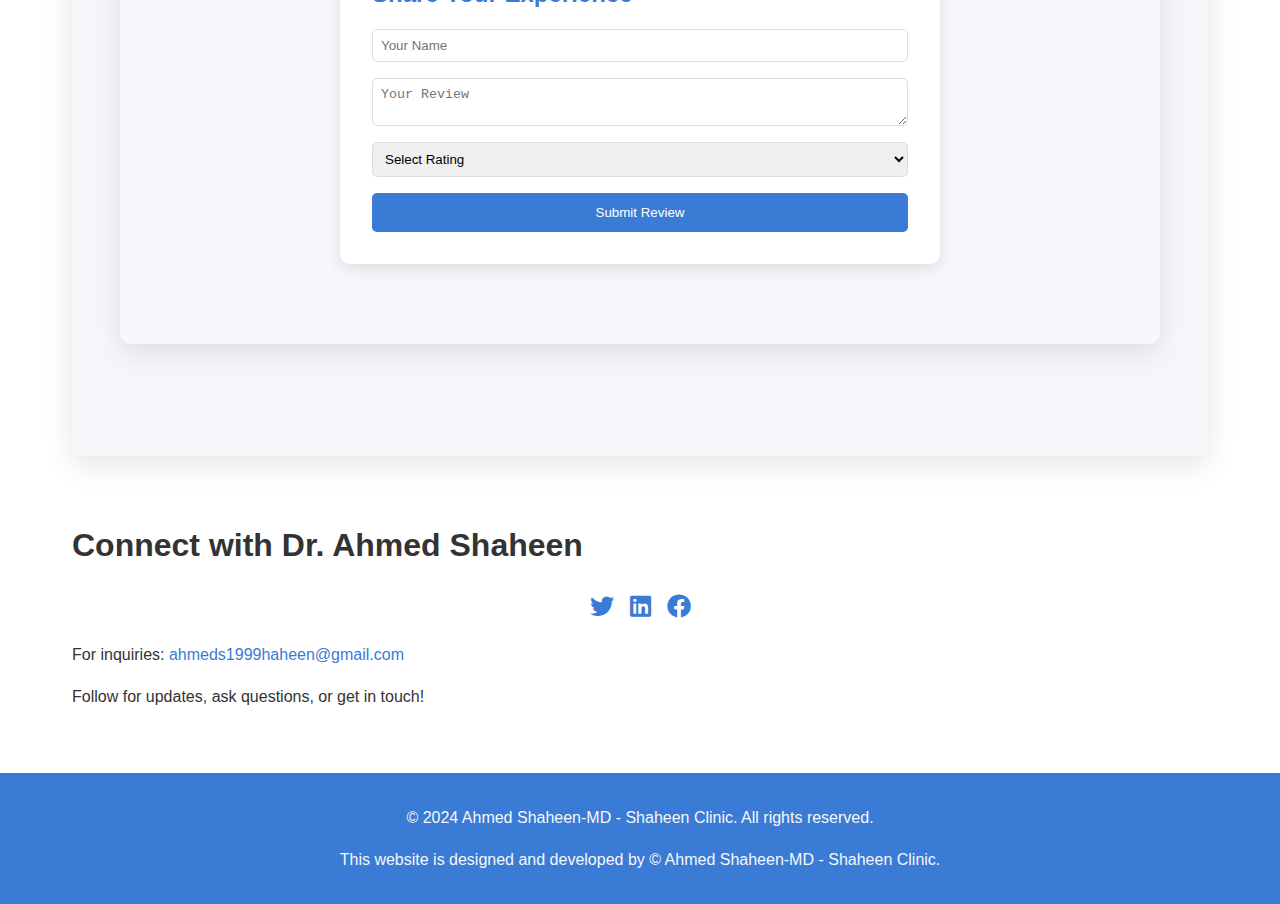
==== commit 8f9f7f16: "Update index.html" ====
--- a/index.html
+++ b/index.html
@@ -698,8 +698,7 @@
                 <h3>Recorded 4 Courses + One Month Mentorship - $180</h3>
                 <p class="description">Attend live weekly applied lectures for a one-month project plus get recorded videos for all 4 courses and the code book. Access applies for two years for all the course matrials.</p>
                 <div class="payment-buttons">
-                    <a href="https://docs.google.com/forms/d/e/1FAIpQLSfJyEHNJGIstRzPvrrJttxIEE9AxFpAhn-55I02ePn6mEI8lQ/viewform?usp=sf_link" class="cta-button">Pay with InstaPay</a>
-                    <a href="https://airtm.me/ahmed6wbtqq2v" class="cta-button"> Pay with other methods</a>
+                    <a href="https://docs.google.com/forms/d/e/1FAIpQLSfJyEHNJGIstRzPvrrJttxIEE9AxFpAhn-55I02ePn6mEI8lQ/viewform?usp=sf_link" class="cta-button">Pay Now</a>
                 </div>
             </div>
             <div class="enrollment-option">
@@ -712,7 +711,7 @@
 
                 </div>
                 <div class="payment-buttons">
-                    <a href="https://docs.google.com/forms/d/e/1FAIpQLSfJyEHNJGIstRzPvrrJttxIEE9AxFpAhn-55I02ePn6mEI8lQ/viewform?usp=sf_link" class="cta-button">Submit Group Details</a>
+                    <a href="https://docs.google.com/forms/d/e/1FAIpQLSfJyEHNJGIstRzPvrrJttxIEE9AxFpAhn-55I02ePn6mEI8lQ/viewform?usp=sf_link" class="cta-button"> Submit Group Details </a>
                 </div>
             </div>
             <div class="enrollment-options">
@@ -720,8 +719,7 @@
                     <h3>Course 1 - $80: R Programming and Data Analysis Fundamentals</h3>
                     <p class="description">A comprehensive introduction to R and fundamental data analysis techniques.</p>
                     <div class="payment-buttons">
-                        <a href="https://docs.google.com/forms/d/e/1FAIpQLSfJyEHNJGIstRzPvrrJttxIEE9AxFpAhn-55I02ePn6mEI8lQ/viewform?usp=sf_link" class="cta-button">Pay with InstaPay</a>
-                        <a href="https://airtm.me/ahmed6wbtqq2v" class="cta-button"> Pay with other methods</a>
+                        <a href="https://docs.google.com/forms/d/e/1FAIpQLSfJyEHNJGIstRzPvrrJttxIEE9AxFpAhn-55I02ePn6mEI8lQ/viewform?usp=sf_link" class="cta-button">Pay Now</a>
 
                     </div>
                 </div>
@@ -729,8 +727,7 @@
                     <h3>Course 2 - $90: Regression Analysis and Mathematical Modeling</h3>
                     <p class="description">Advanced techniques in regression analysis and mathematical modeling for research.</p>
                     <div class="payment-buttons">
-                        <a href="https://docs.google.com/forms/d/e/1FAIpQLSfJyEHNJGIstRzPvrrJttxIEE9AxFpAhn-55I02ePn6mEI8lQ/viewform?usp=sf_link" class="cta-button">Pay with InstaPay</a>
-                        <a href="https://airtm.me/ahmed6wbtqq2v" class="cta-button"> Pay with other methods</a>
+                        <a href="https://docs.google.com/forms/d/e/1FAIpQLSfJyEHNJGIstRzPvrrJttxIEE9AxFpAhn-55I02ePn6mEI8lQ/viewform?usp=sf_link" class="cta-button">Pay Now</a>
 
                     </div>
                 </div>
@@ -738,32 +735,28 @@
                     <h3>Course 3 - $90: Machine Learning</h3>
                     <p class="description">Learn the fundamentals of machine learning and its applications in research.</p>
                     <div class="payment-buttons">
-                        <a href="https://docs.google.com/forms/d/e/1FAIpQLSfJyEHNJGIstRzPvrrJttxIEE9AxFpAhn-55I02ePn6mEI8lQ/viewform?usp=sf_link" class="cta-button">Pay with InstaPay</a>
-                        <a href="https://airtm.me/ahmed6wbtqq2v" class="cta-button"> Pay with other methods</a>
+                        <a href="https://docs.google.com/forms/d/e/1FAIpQLSfJyEHNJGIstRzPvrrJttxIEE9AxFpAhn-55I02ePn6mEI8lQ/viewform?usp=sf_link" class="cta-button">Pay Now</a>
                     </div>
                 </div>
                 <div class="enrollment-option">
                     <h3>Course 4 - $90: Deep Learning and AI</h3>
                     <p class="description">Explore deep learning and AI techniques for advanced data analysis.</p>
                     <div class="payment-buttons">
-                        <a href="https://docs.google.com/forms/d/e/1FAIpQLSfJyEHNJGIstRzPvrrJttxIEE9AxFpAhn-55I02ePn6mEI8lQ/viewform?usp=sf_link" class="cta-button">Pay with InstaPay</a>
-                        <a href="https://airtm.me/ahmed6wbtqq2v" class="cta-button"> Pay with other methods</a>
+                        <a href="https://docs.google.com/forms/d/e/1FAIpQLSfJyEHNJGIstRzPvrrJttxIEE9AxFpAhn-55I02ePn6mEI8lQ/viewform?usp=sf_link" class="cta-button">Pay Now</a>
                     </div>
                 </div>
                 <div class="enrollment-option">
                     <h3>Comprehensive Code Book - $50</h3>
                     <p class="description">Get a comprehensive book covering all the course materials.</p>
                     <div class="payment-buttons">
-                        <a href="https://docs.google.com/forms/d/e/1FAIpQLSfJyEHNJGIstRzPvrrJttxIEE9AxFpAhn-55I02ePn6mEI8lQ/viewform?usp=sf_link" class="cta-button">Pay with InstaPay</a>
-                        <a href="https://airtm.me/ahmed6wbtqq2v" class="cta-button"> Pay with other methods</a>
+                        <a href="https://docs.google.com/forms/d/e/1FAIpQLSfJyEHNJGIstRzPvrrJttxIEE9AxFpAhn-55I02ePn6mEI8lQ/viewform?usp=sf_link" class="cta-button">Pay Now</a>
                     </div>
                 </div>
                 <div class="enrollment-option">
                     <h3>One Month Mentorship - $80</h3>
                     <p class="description">Join a group with a mentor. In the mentorship you will be able to do real-world hands-on work. You will learn how to present your results, prepare abstracts for conferences and for publication.</p>
                     <div class="payment-buttons">
-                        <a href="https://docs.google.com/forms/d/e/1FAIpQLSfJyEHNJGIstRzPvrrJttxIEE9AxFpAhn-55I02ePn6mEI8lQ/viewform?usp=sf_link" class="cta-button">Pay with InstaPay</a>
-                        <a href="https://airtm.me/ahmed6wbtqq2v" class="cta-button"> Pay with other methods</a>
+                        <a href="https://docs.google.com/forms/d/e/1FAIpQLSfJyEHNJGIstRzPvrrJttxIEE9AxFpAhn-55I02ePn6mEI8lQ/viewform?usp=sf_link" class="cta-button">Pay Now</a>
                     </div>
                 </div>
                 <div class="enrollment-option">
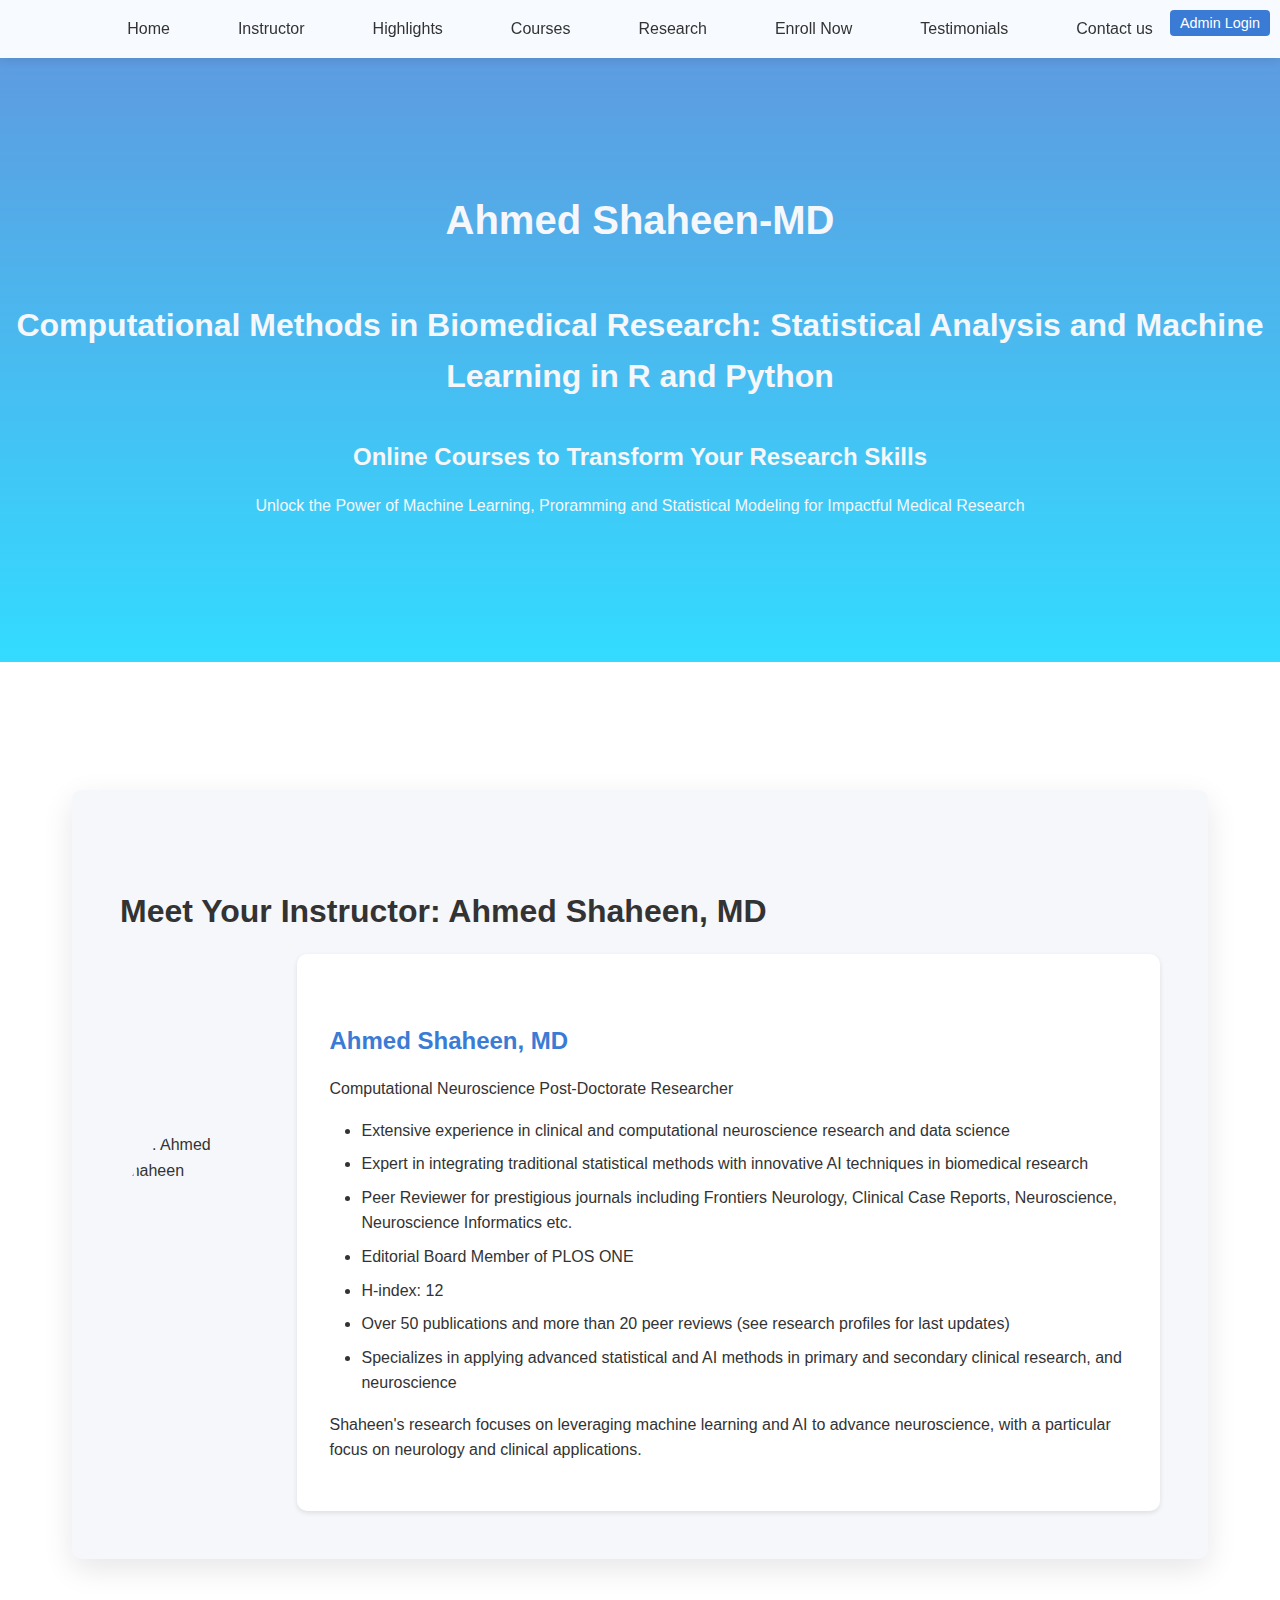
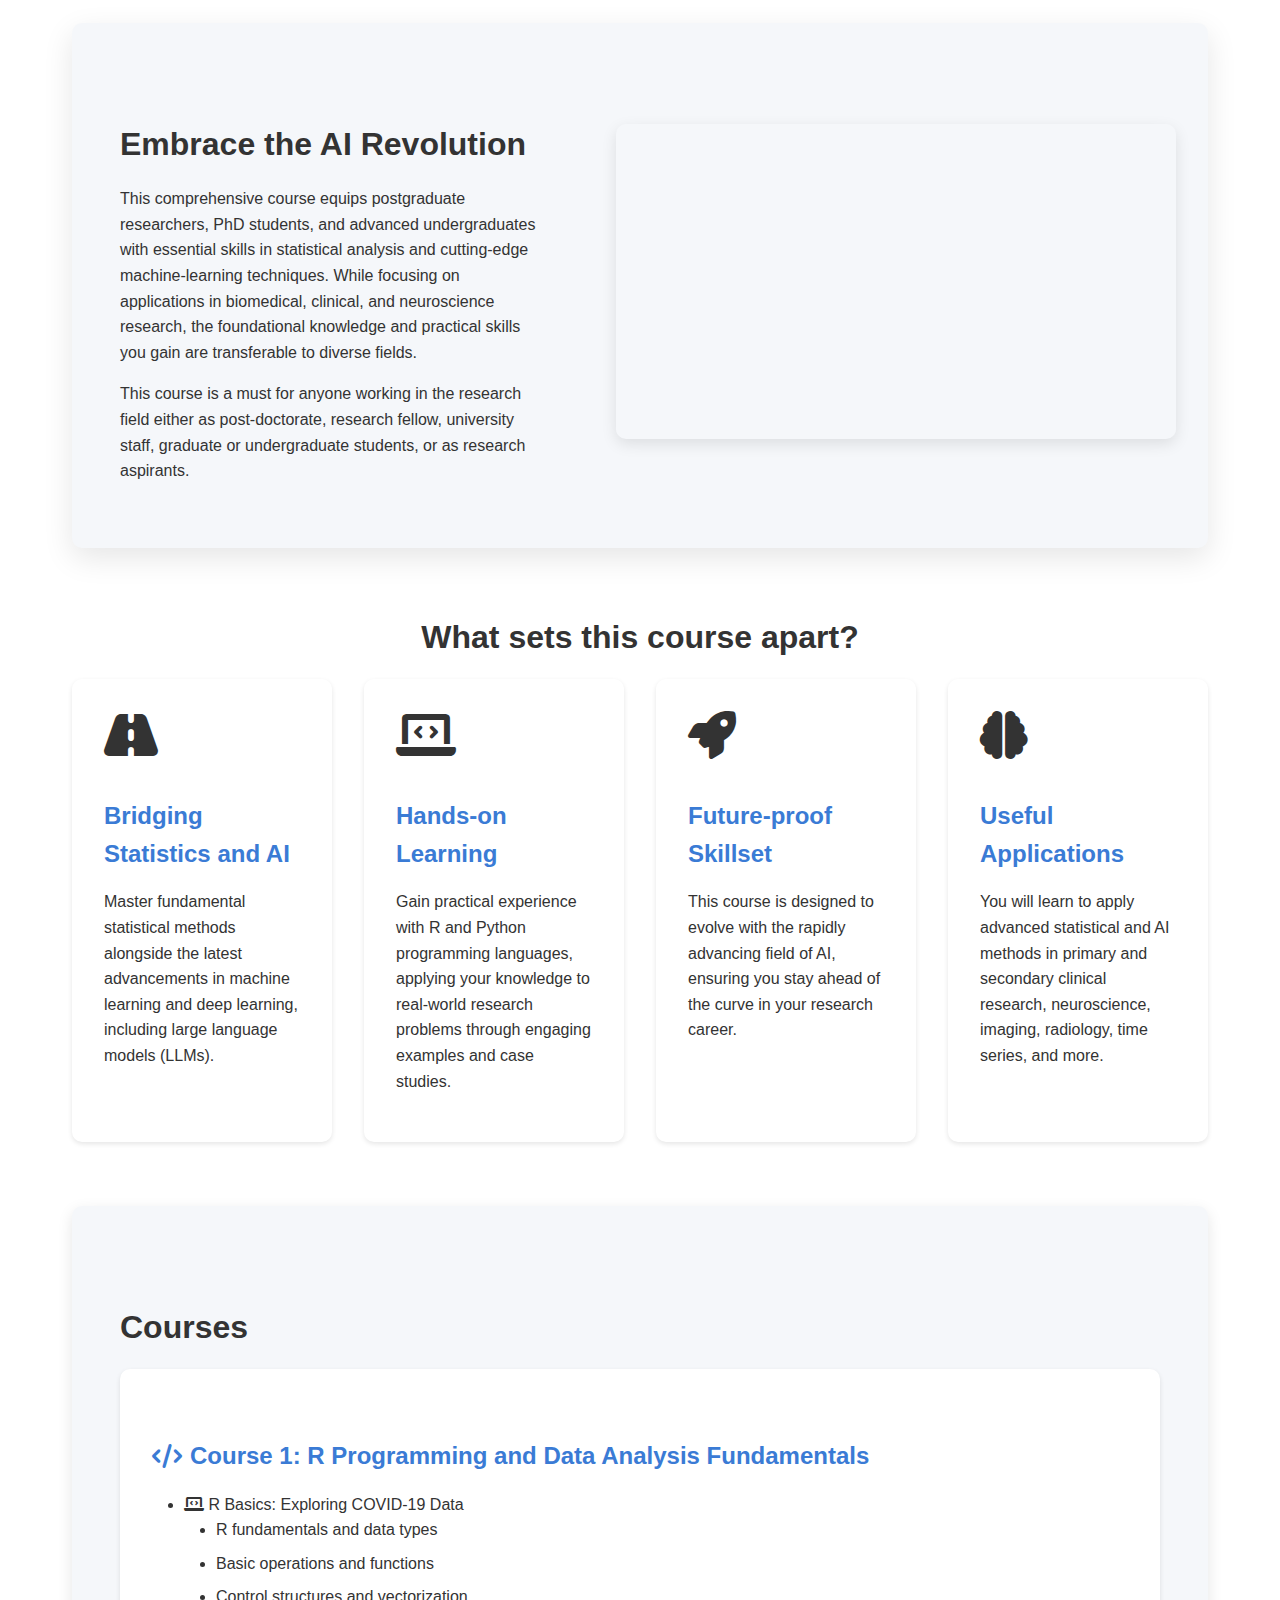
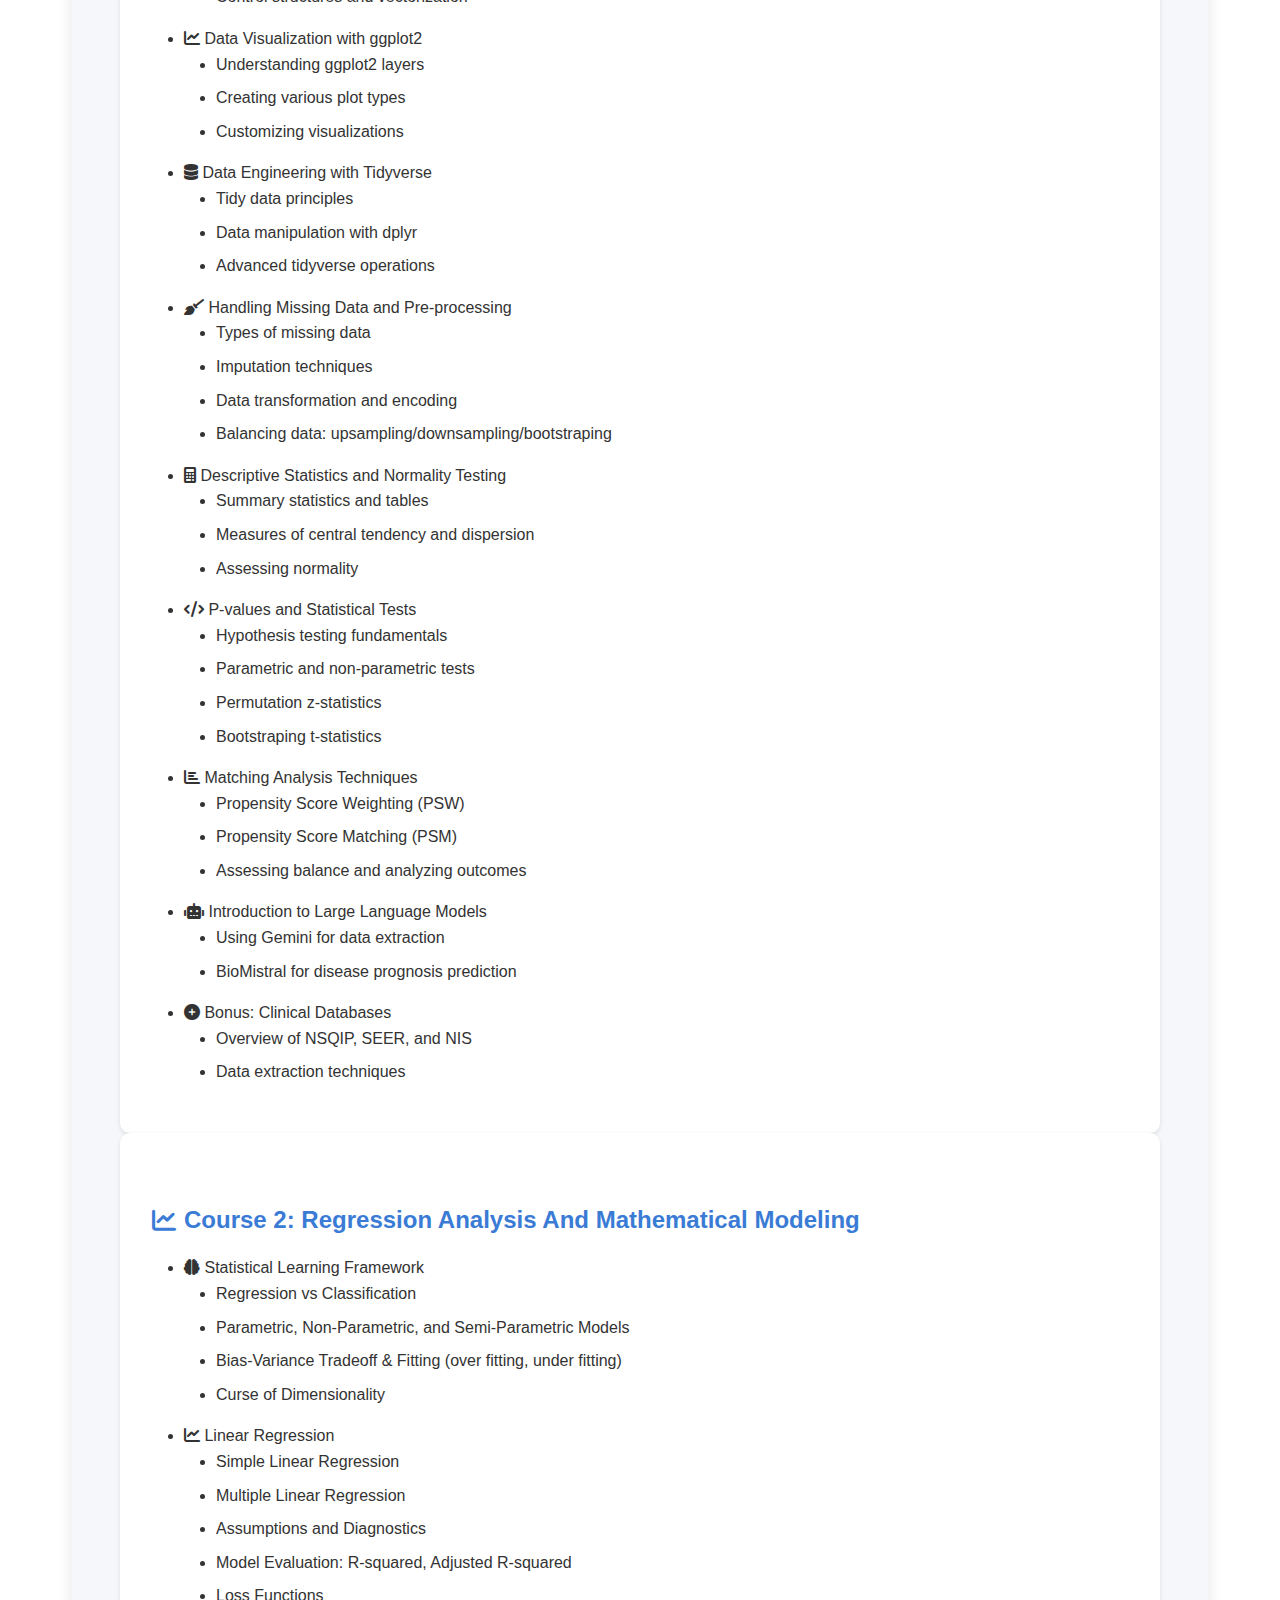
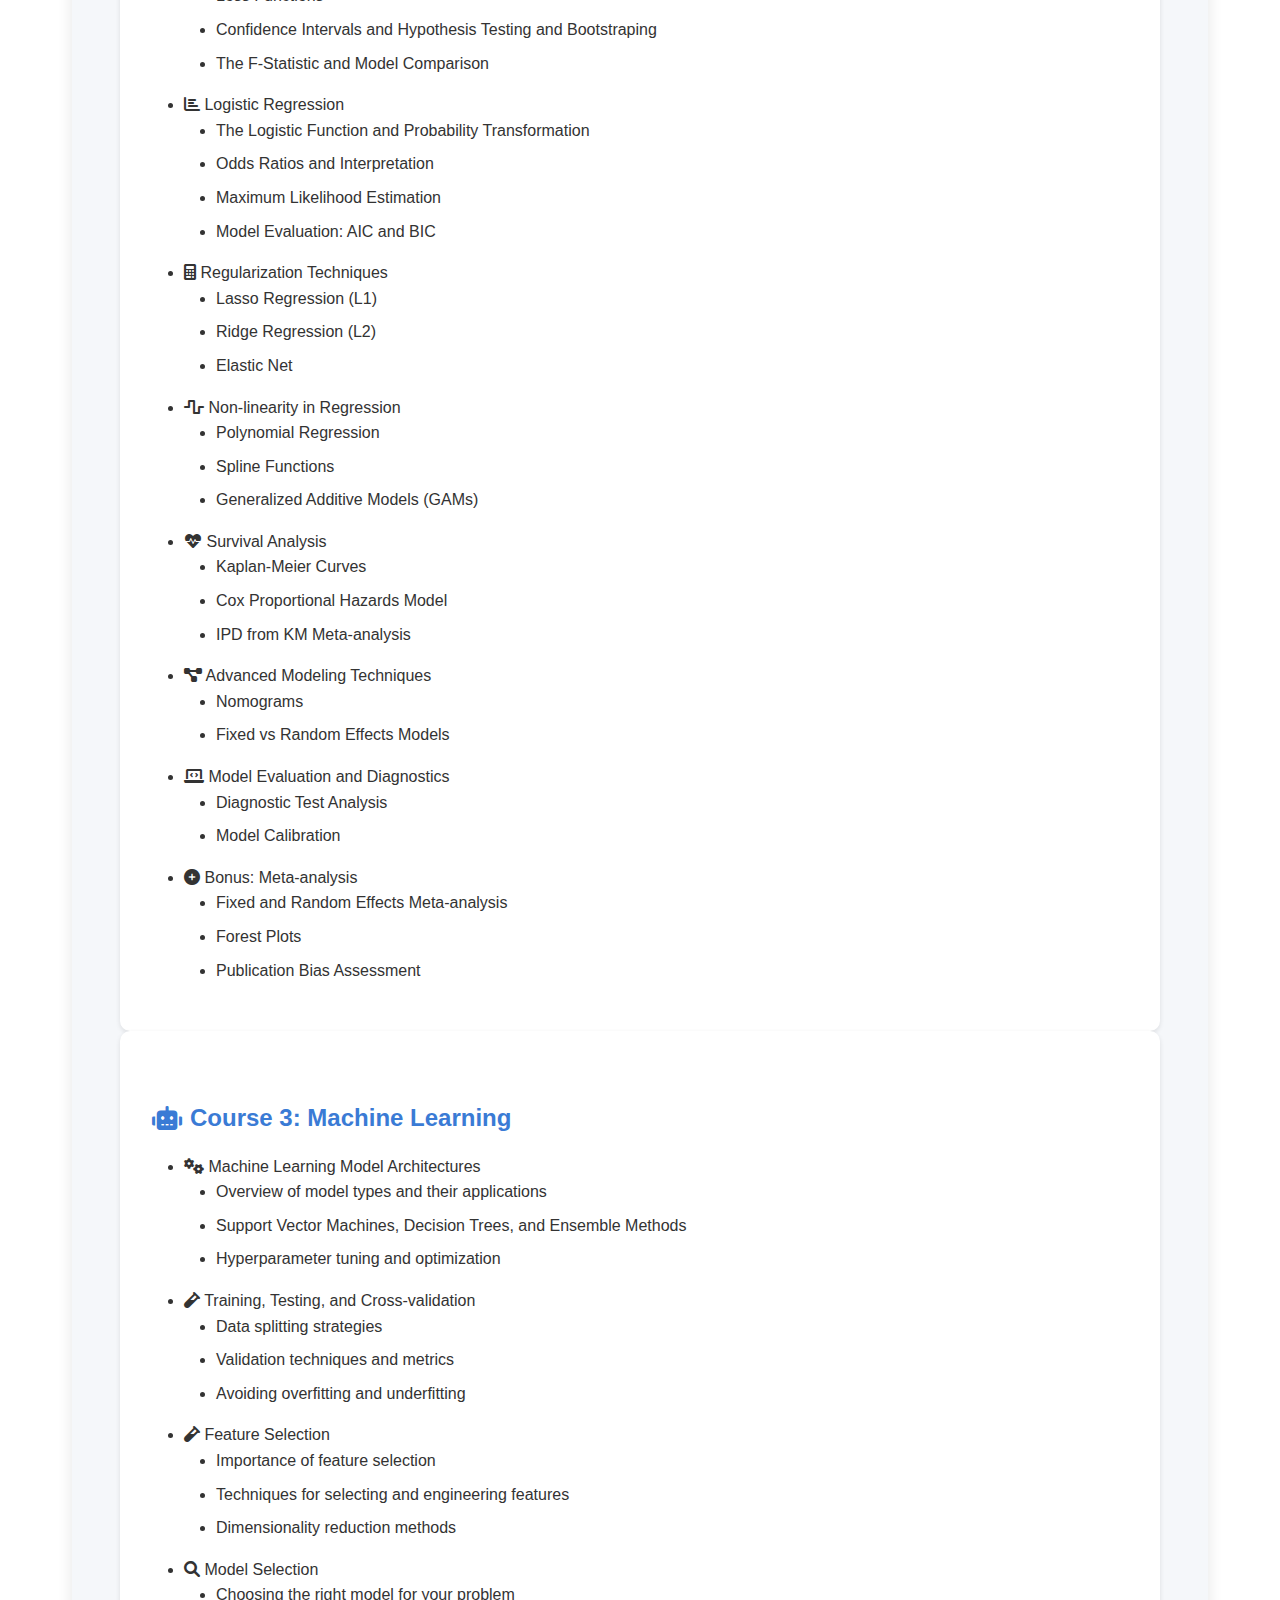
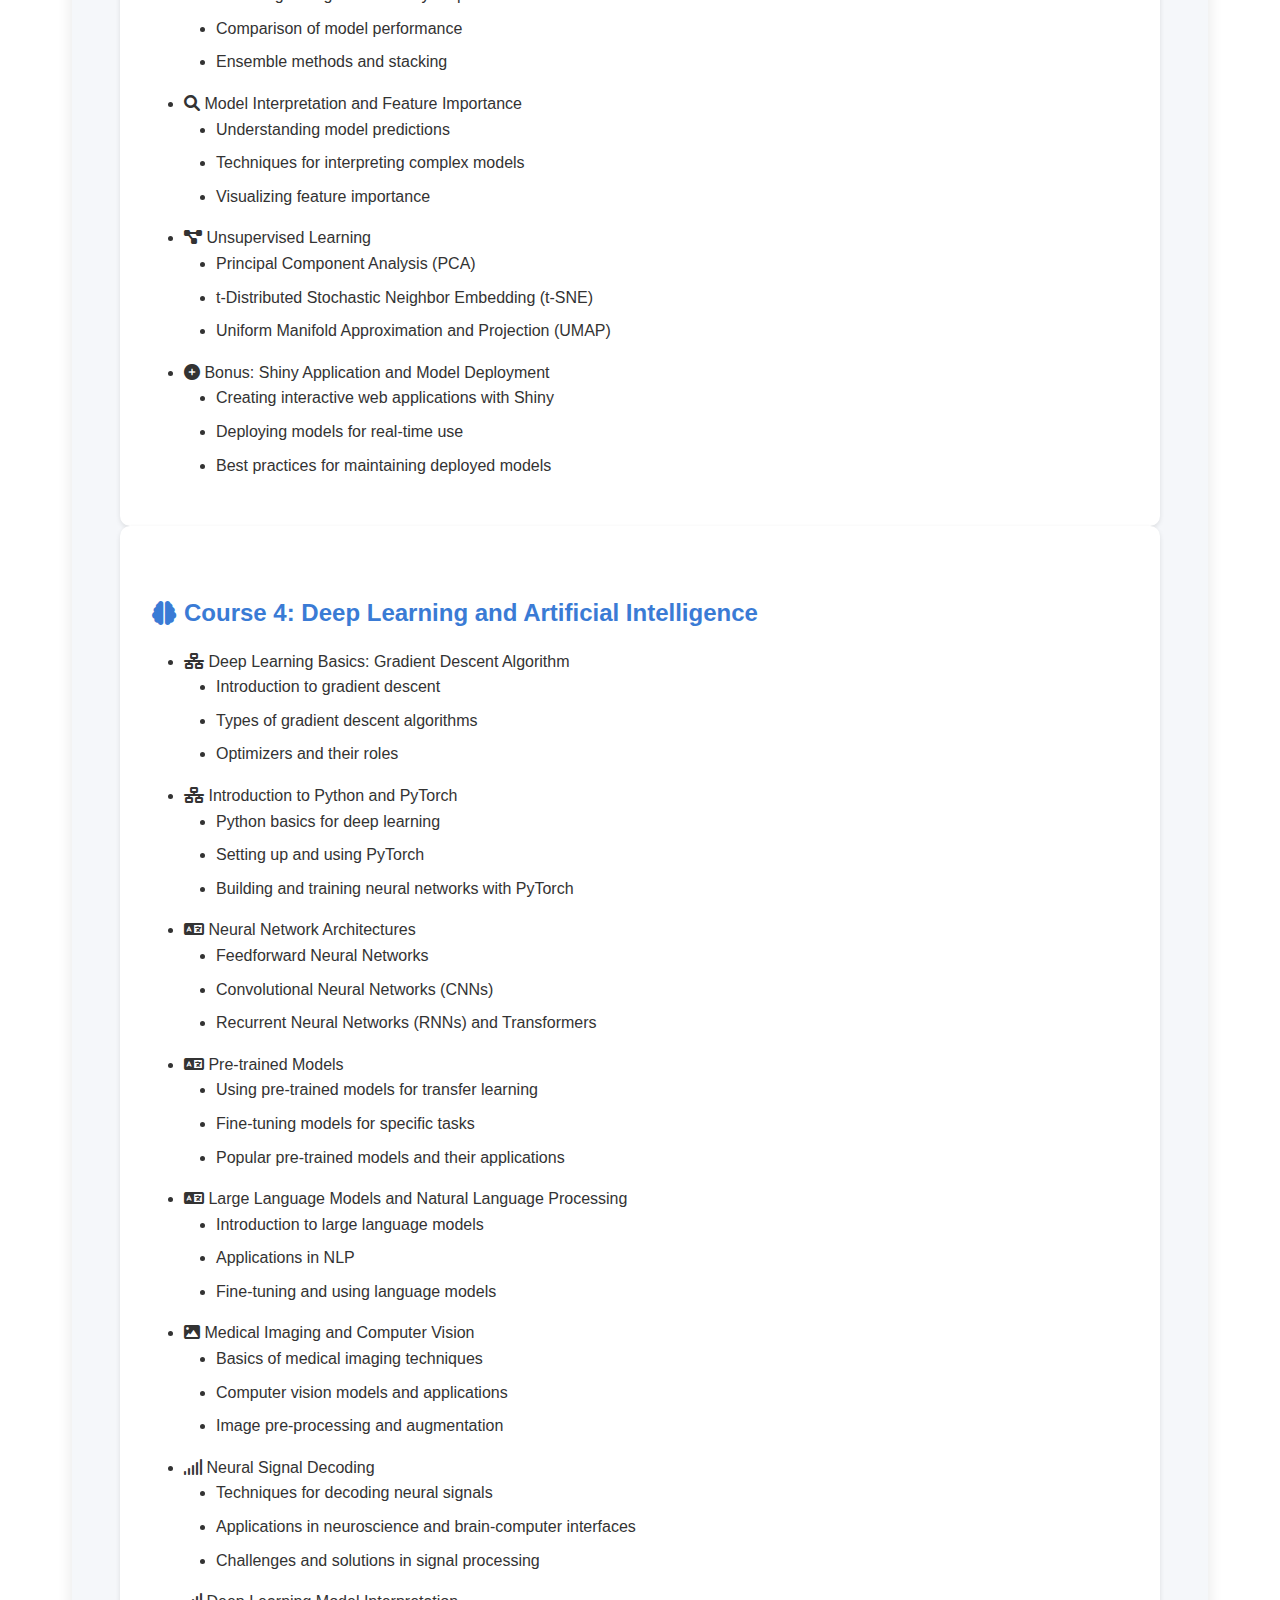
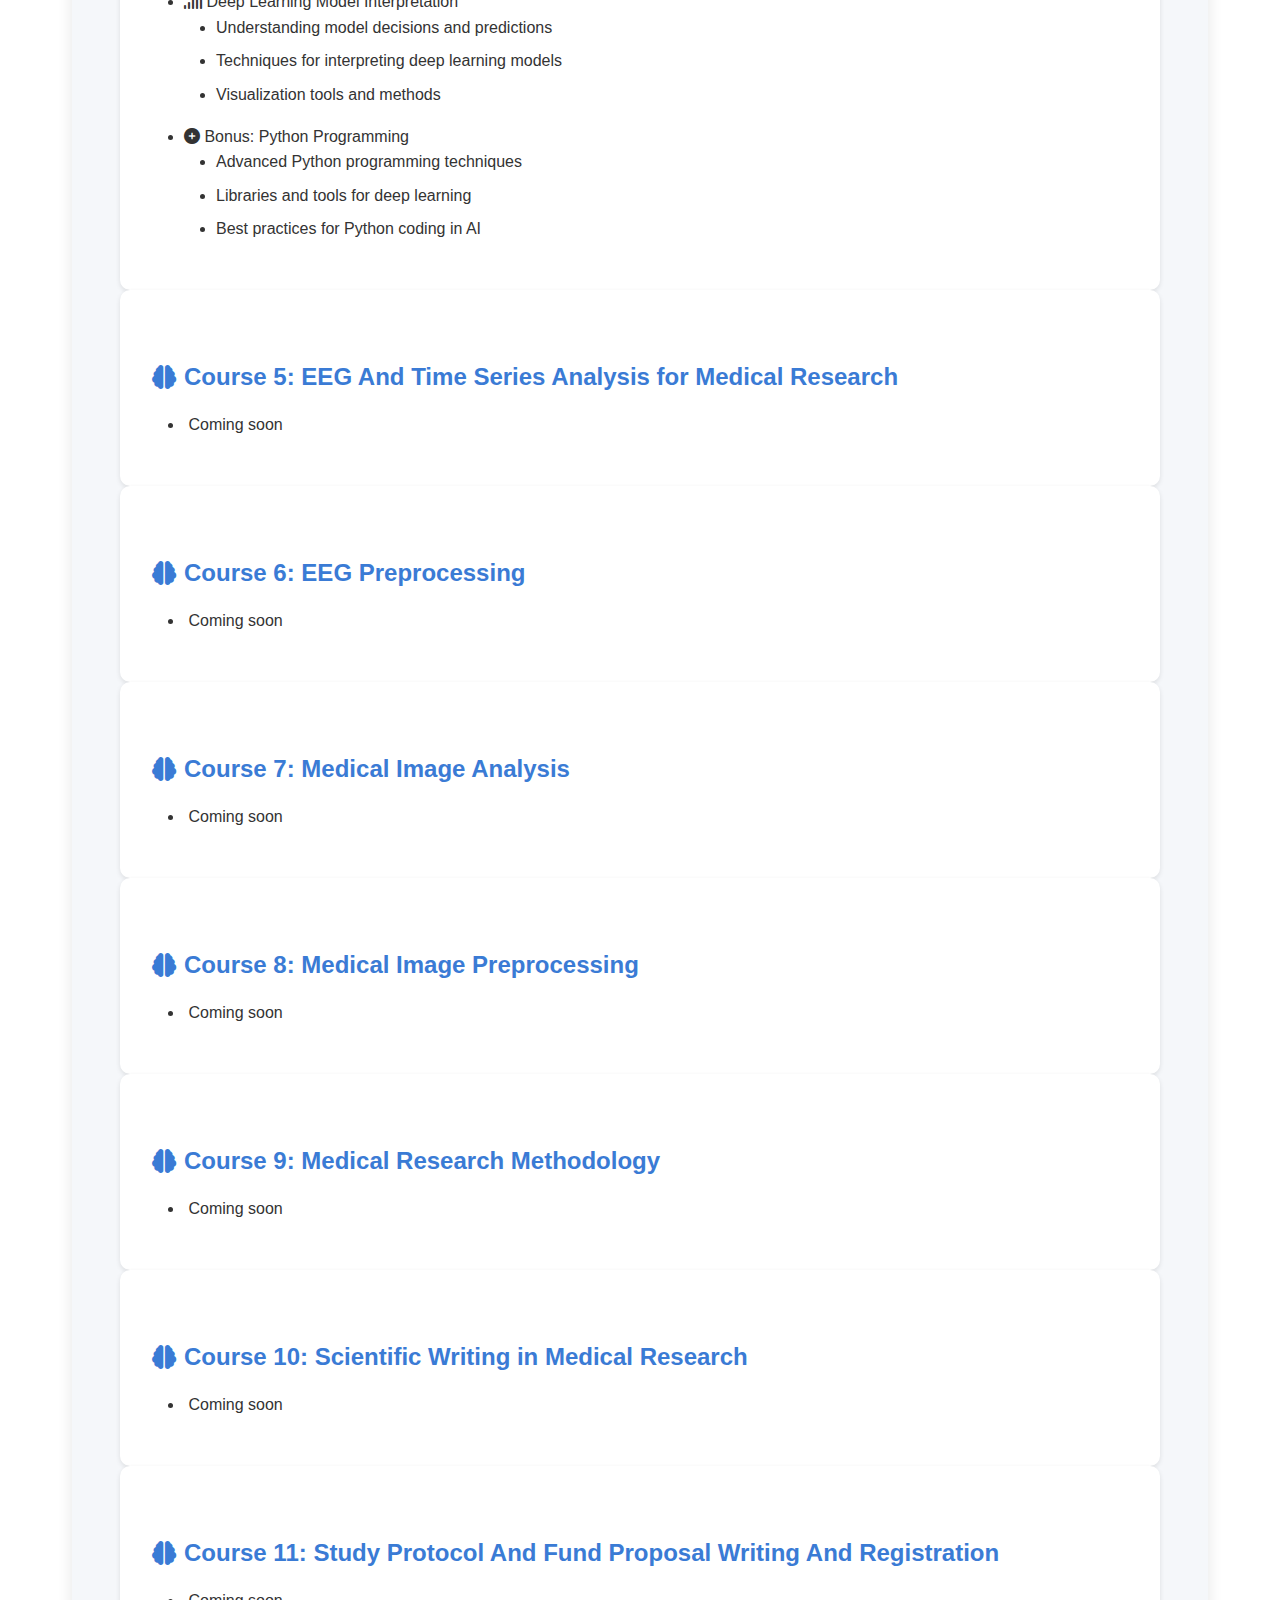
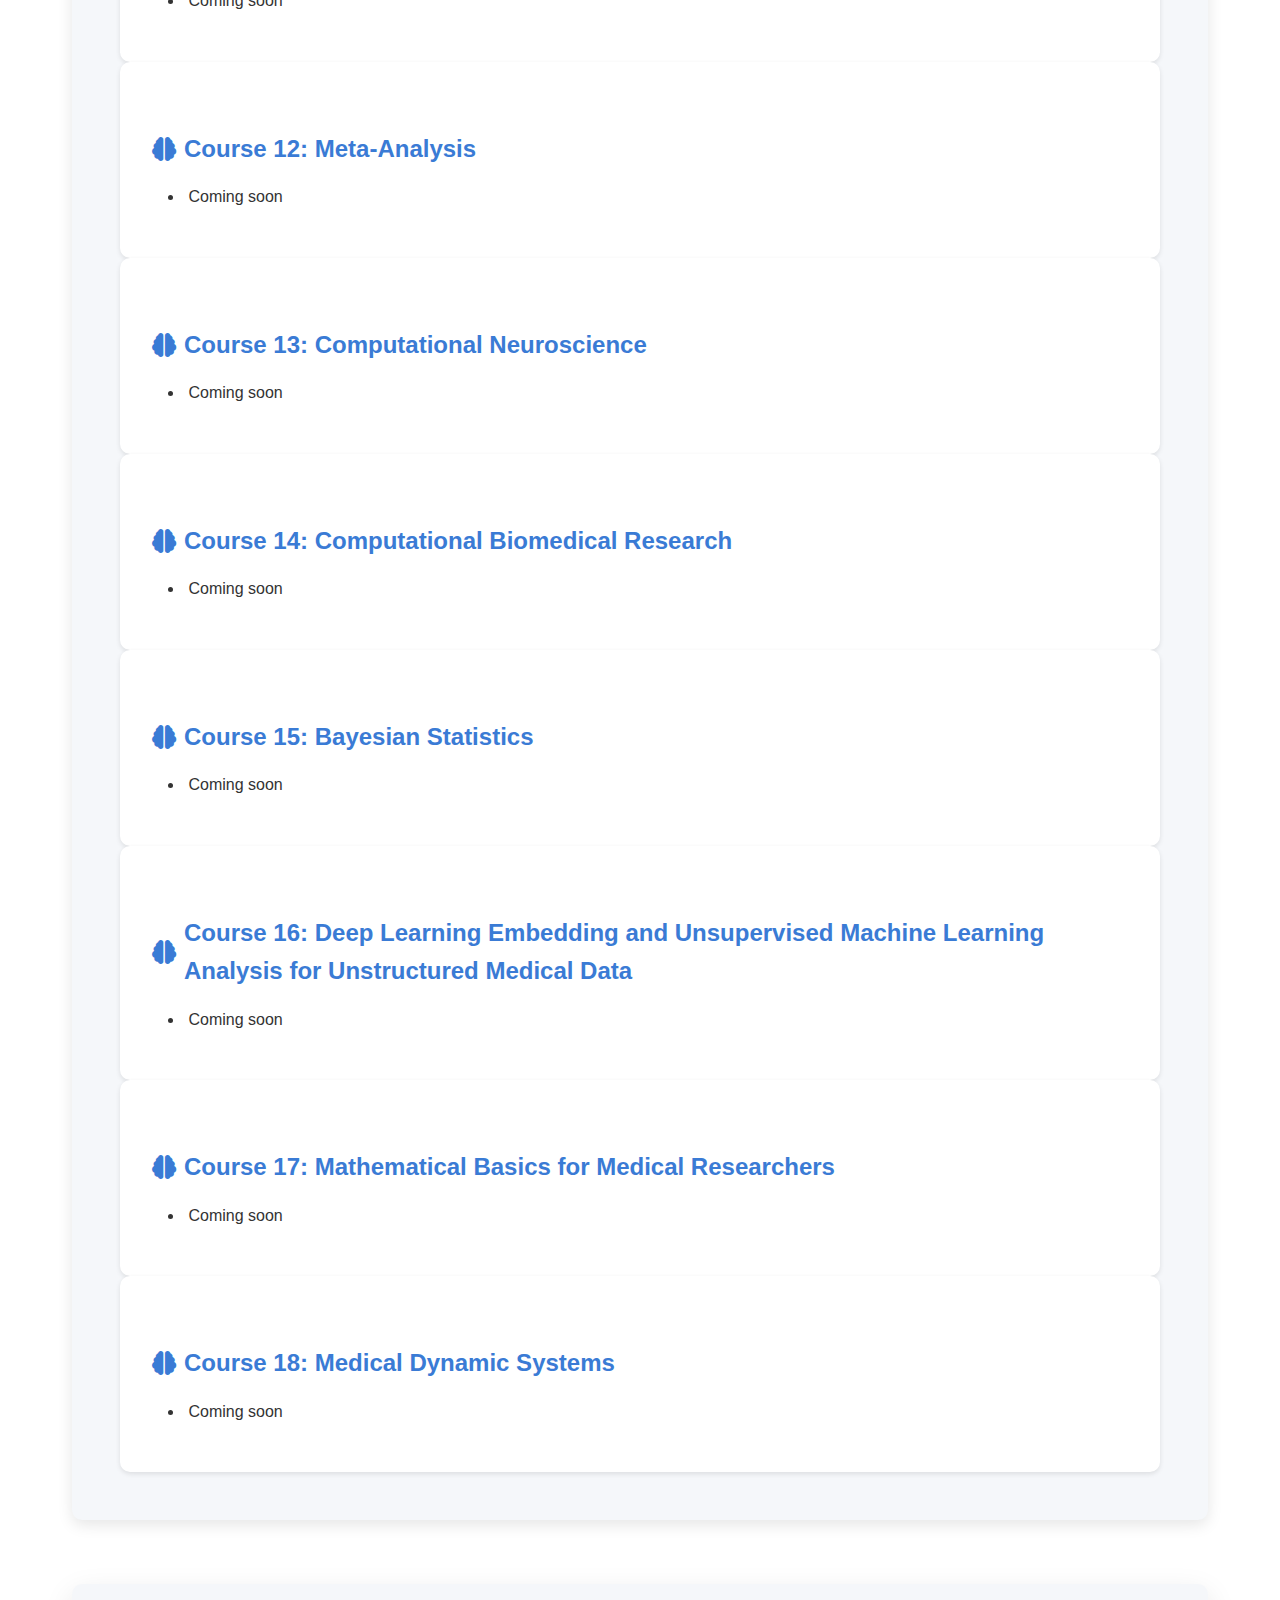
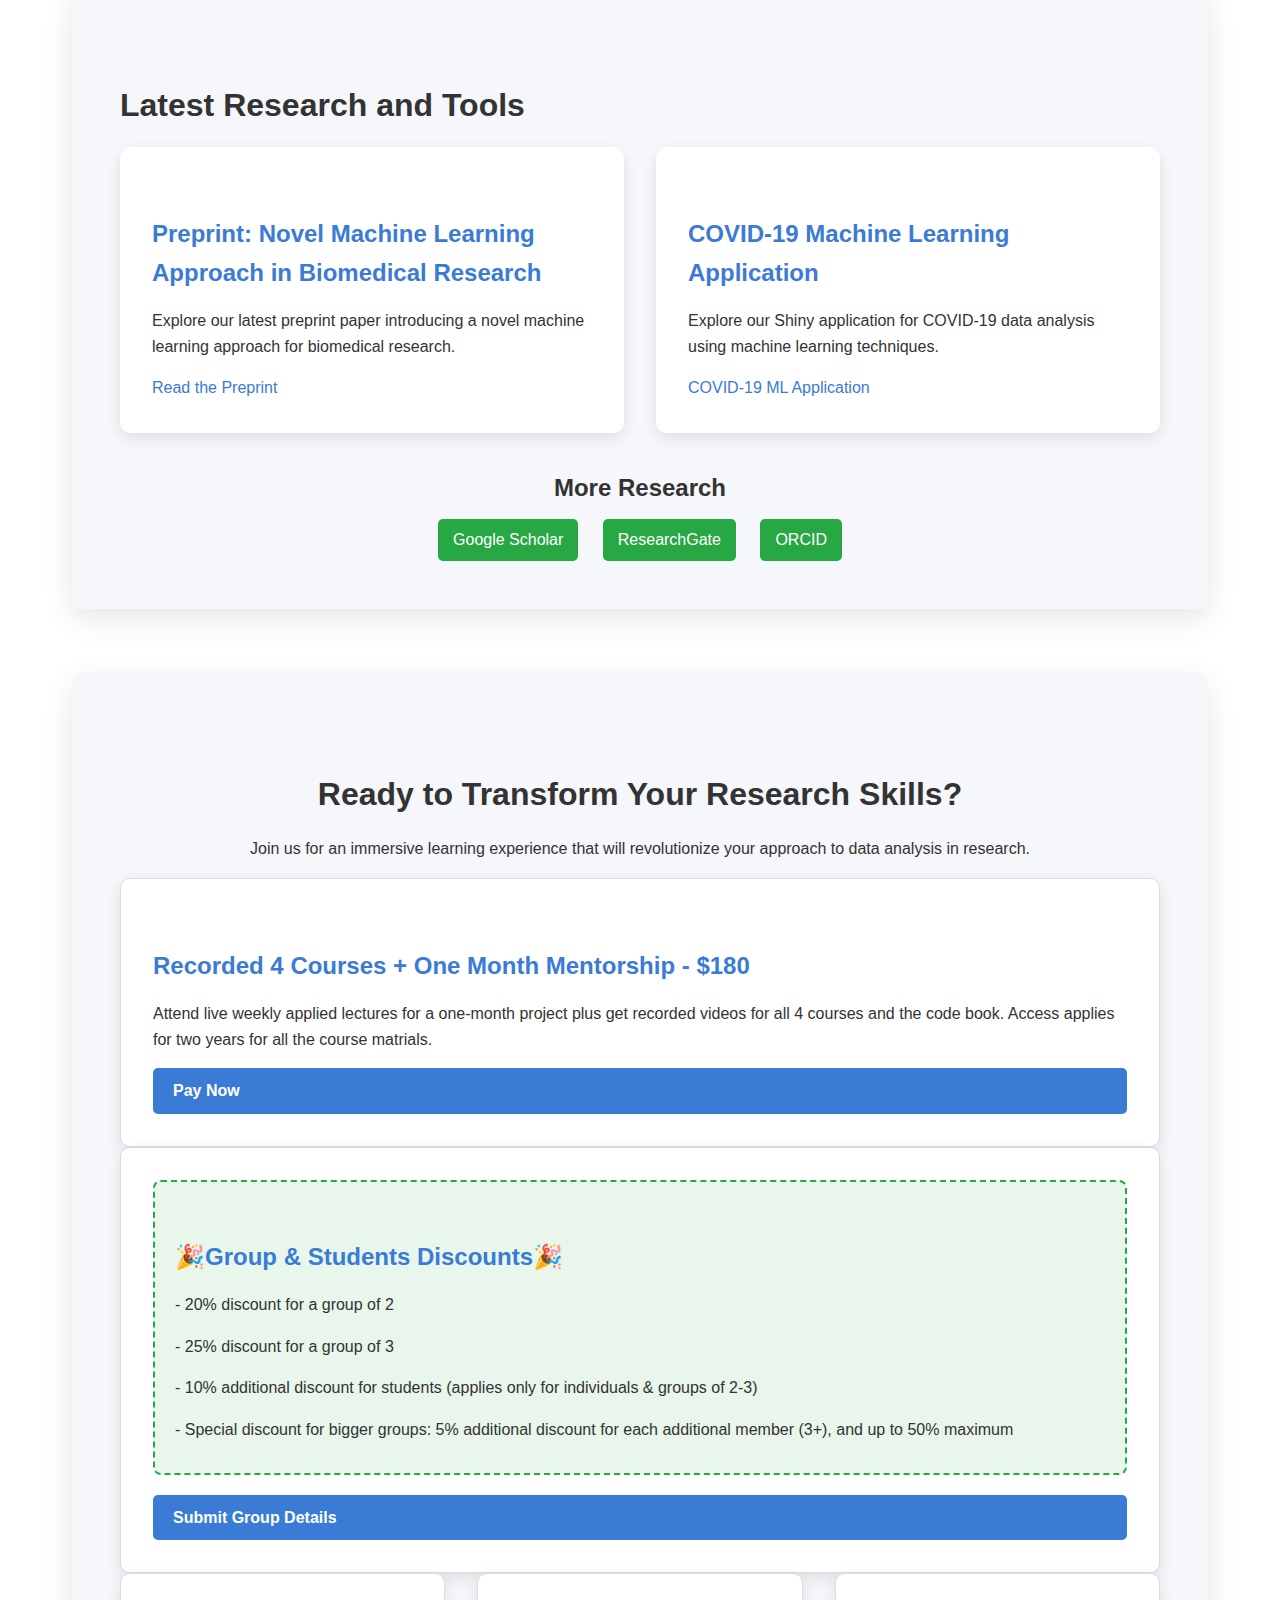
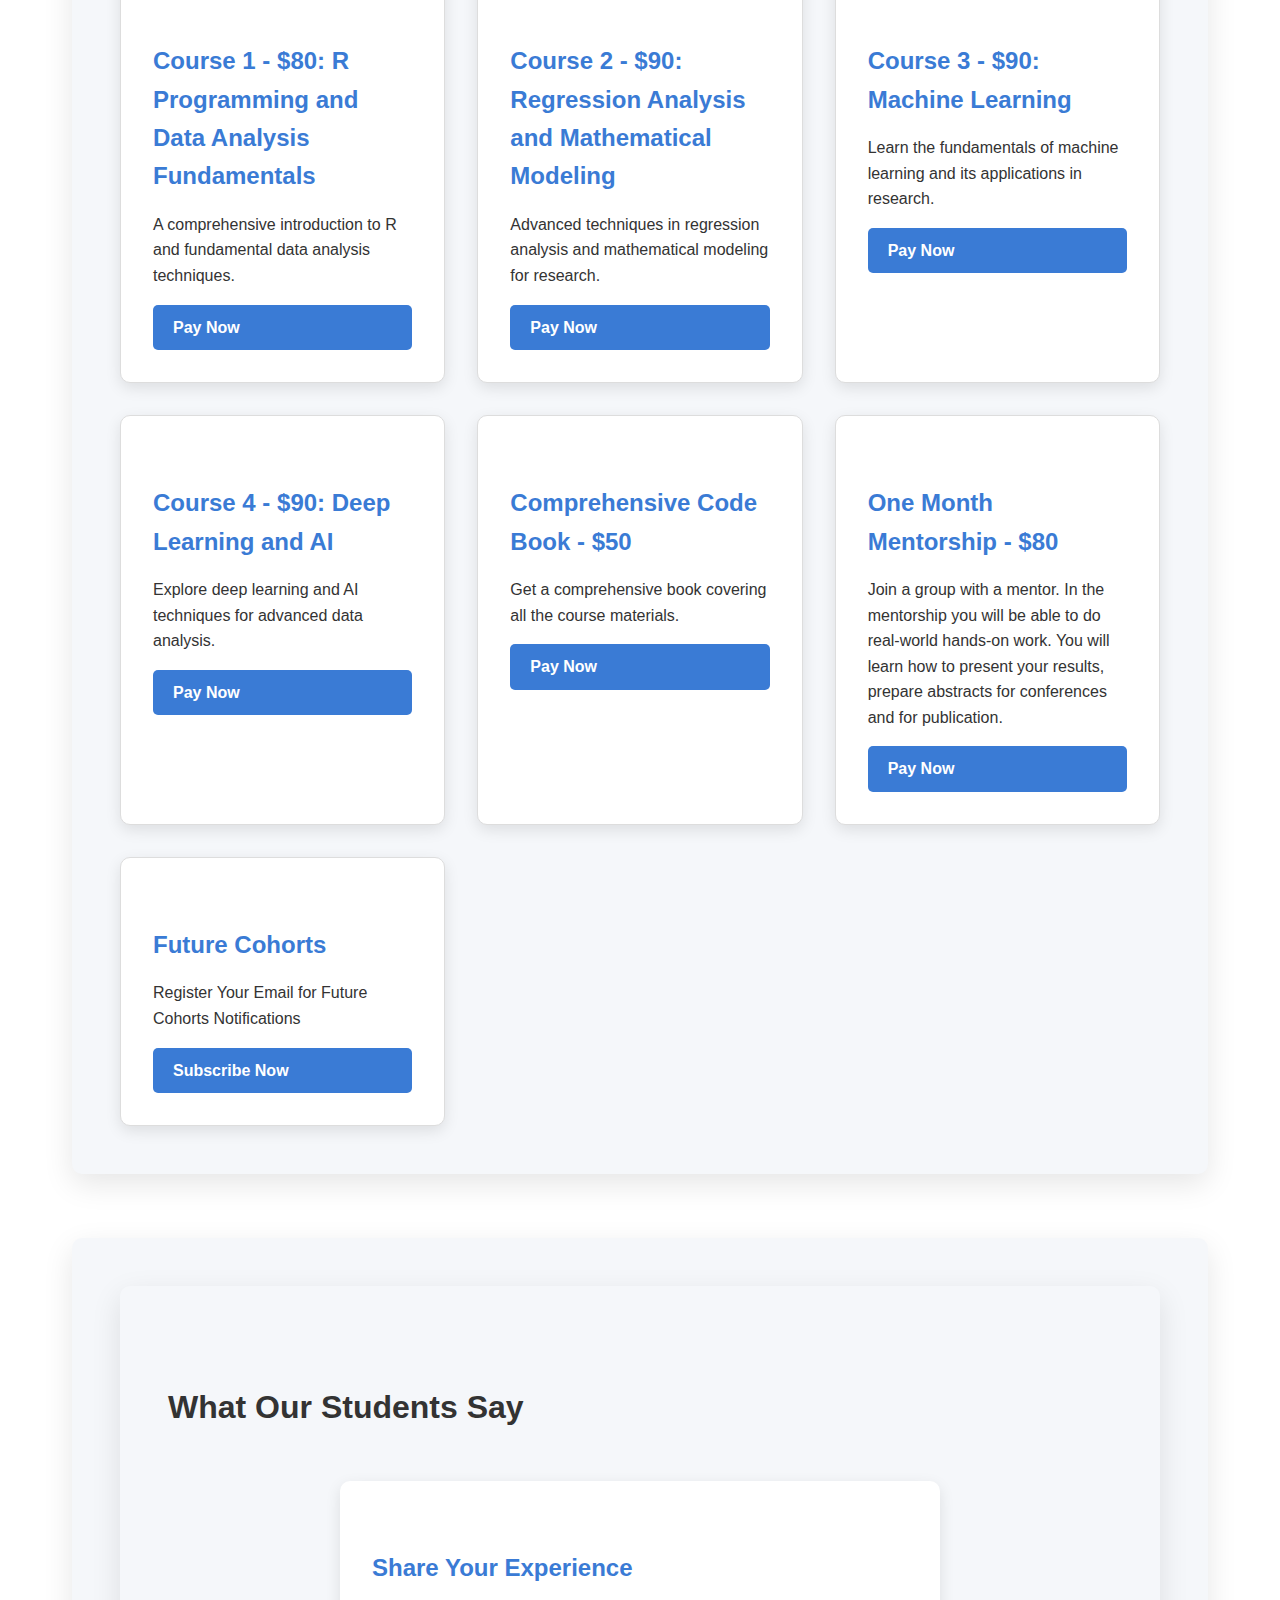
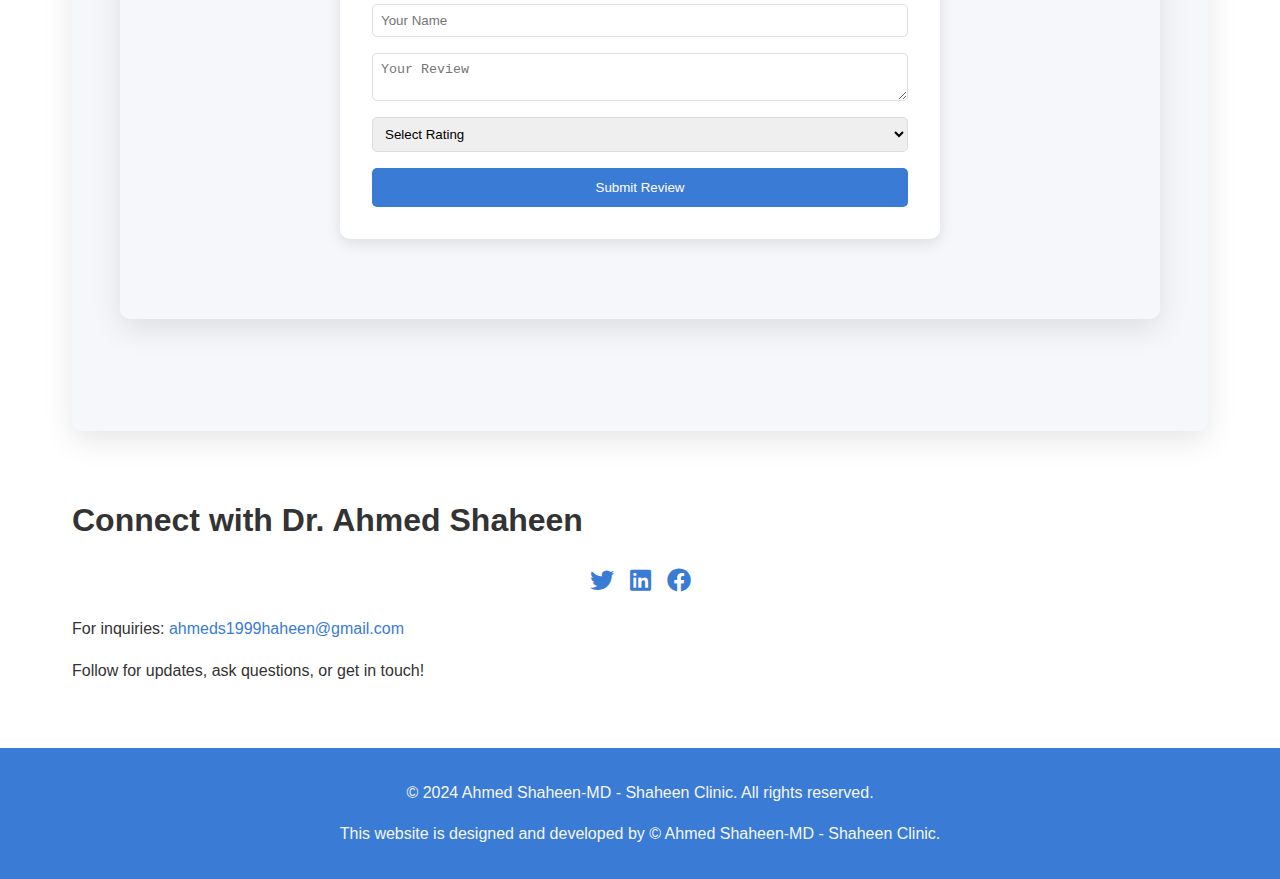
==== commit 57089bdd: "Update index.html" ====
--- a/index.html
+++ b/index.html
@@ -707,7 +707,7 @@
                     <p class="discount-description"> - 20% discount for a group of 2</p>
                     <p class="discount-description"> - 25% discount for a group of 3</p>
                     <p class="discount-description"> - 10% additional discount for students (applies only for individuals & groups of 2-3)</p>
-                    <p class="discount-description"> - Special discount for bigger groups: 5% additional discount for each additional member (3+), and up to 50% maximum for the group and for the group initiator up to 60% maximum </p>
+                    <p class="discount-description"> - Special discount for bigger groups: 5% additional discount for each additional member (3+), and up to 50% maximum </p>
 
                 </div>
                 <div class="payment-buttons">
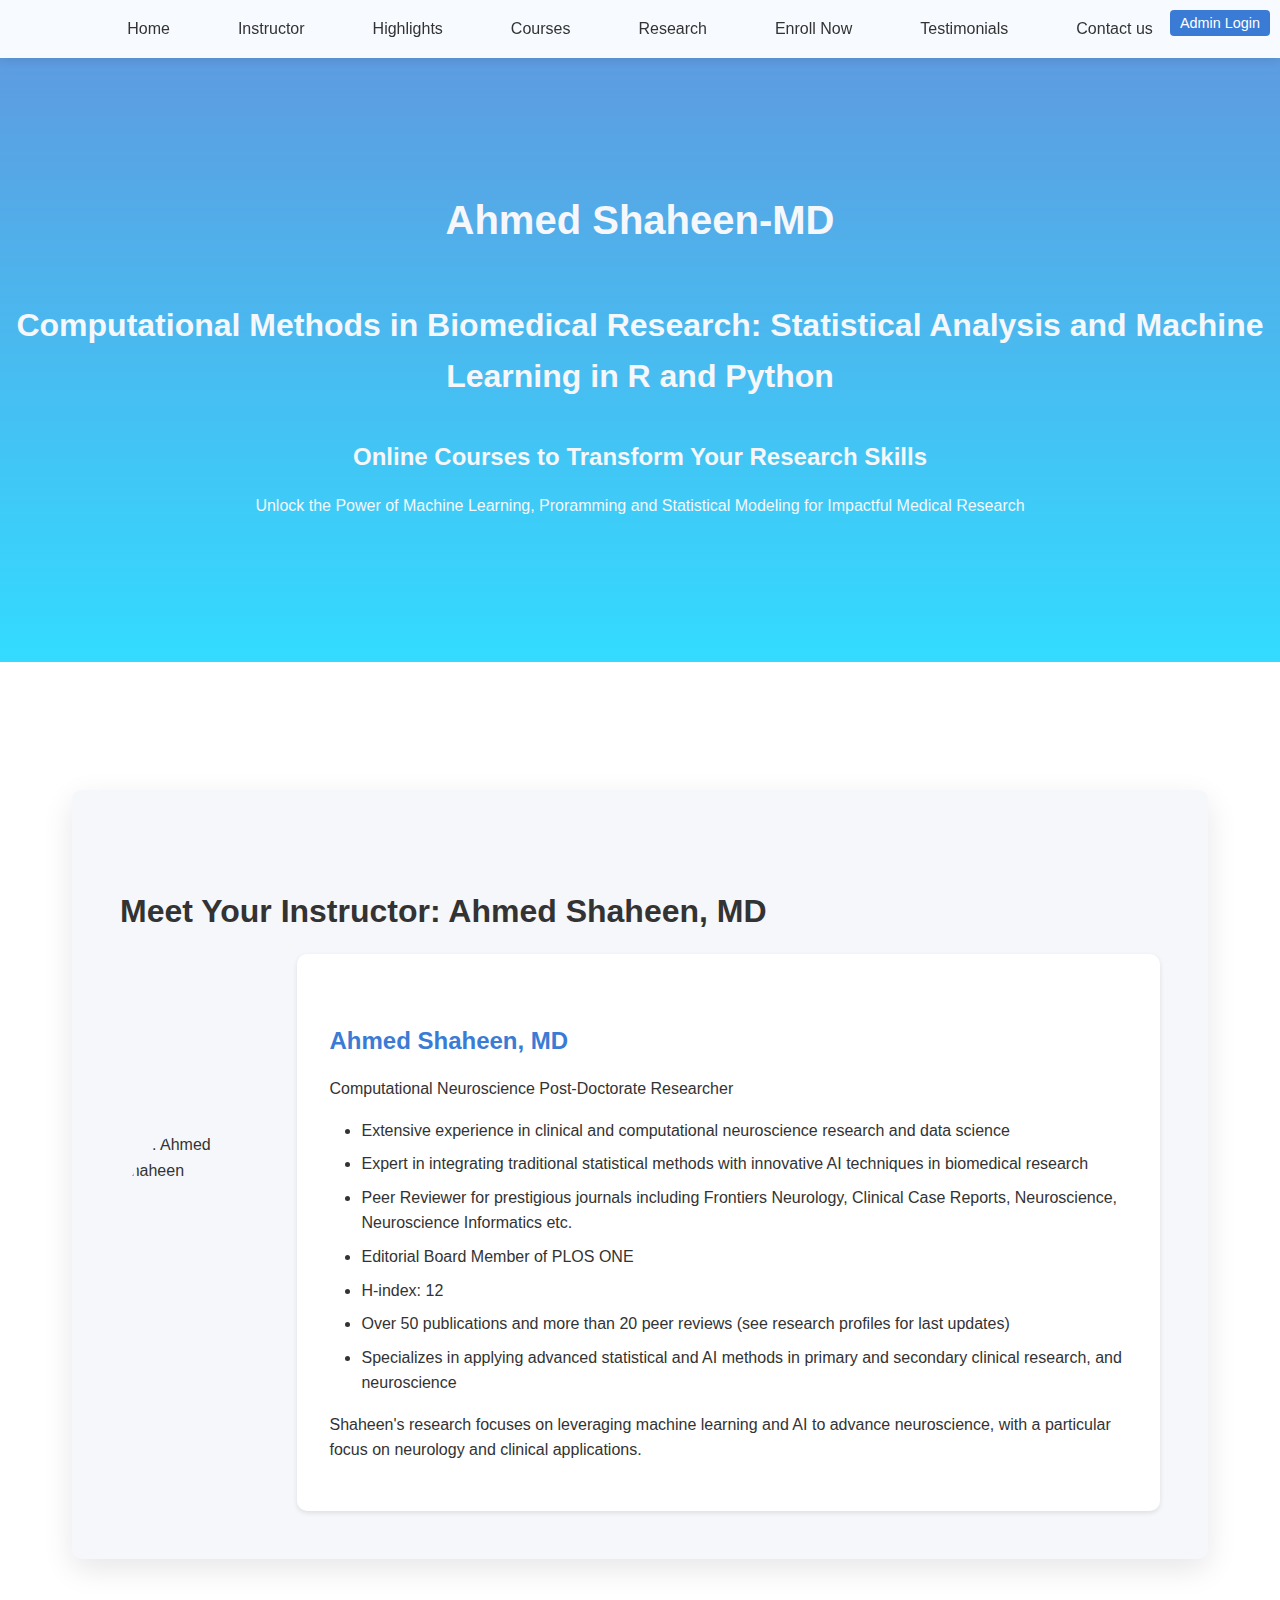
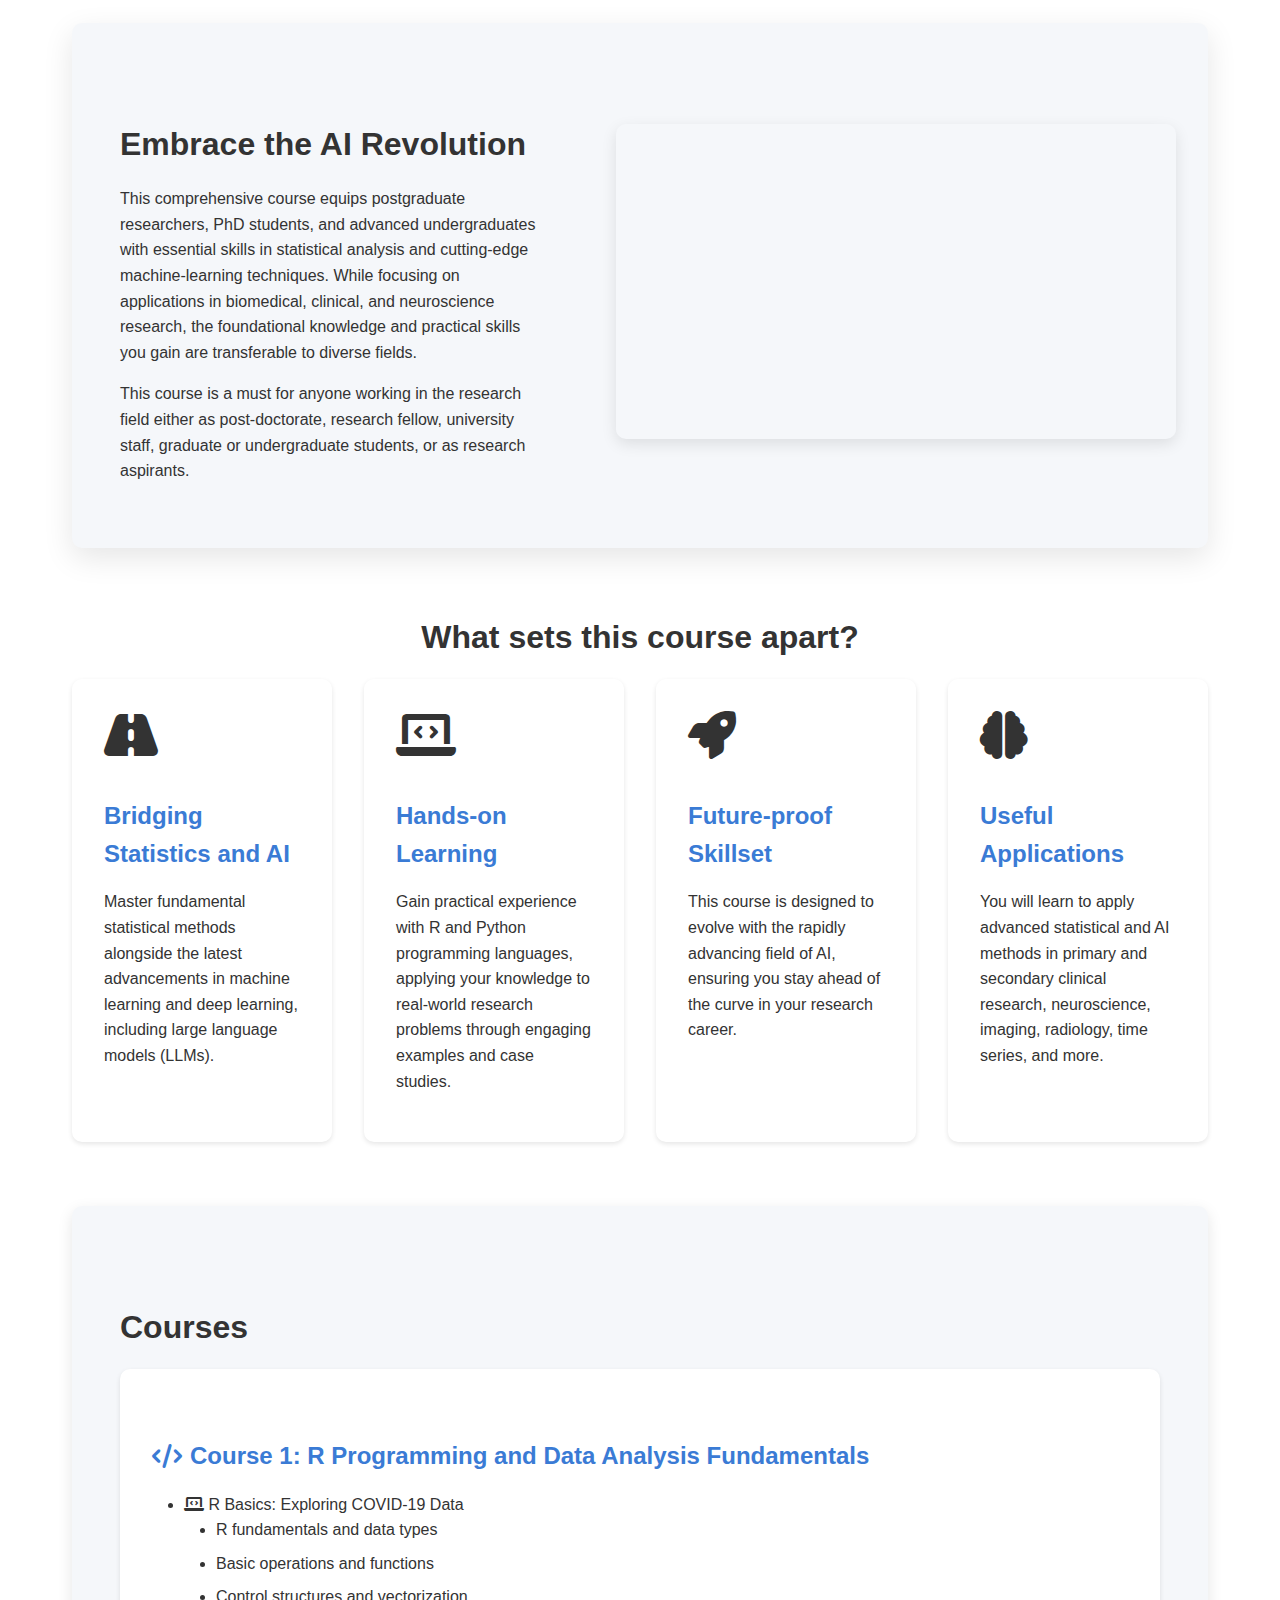
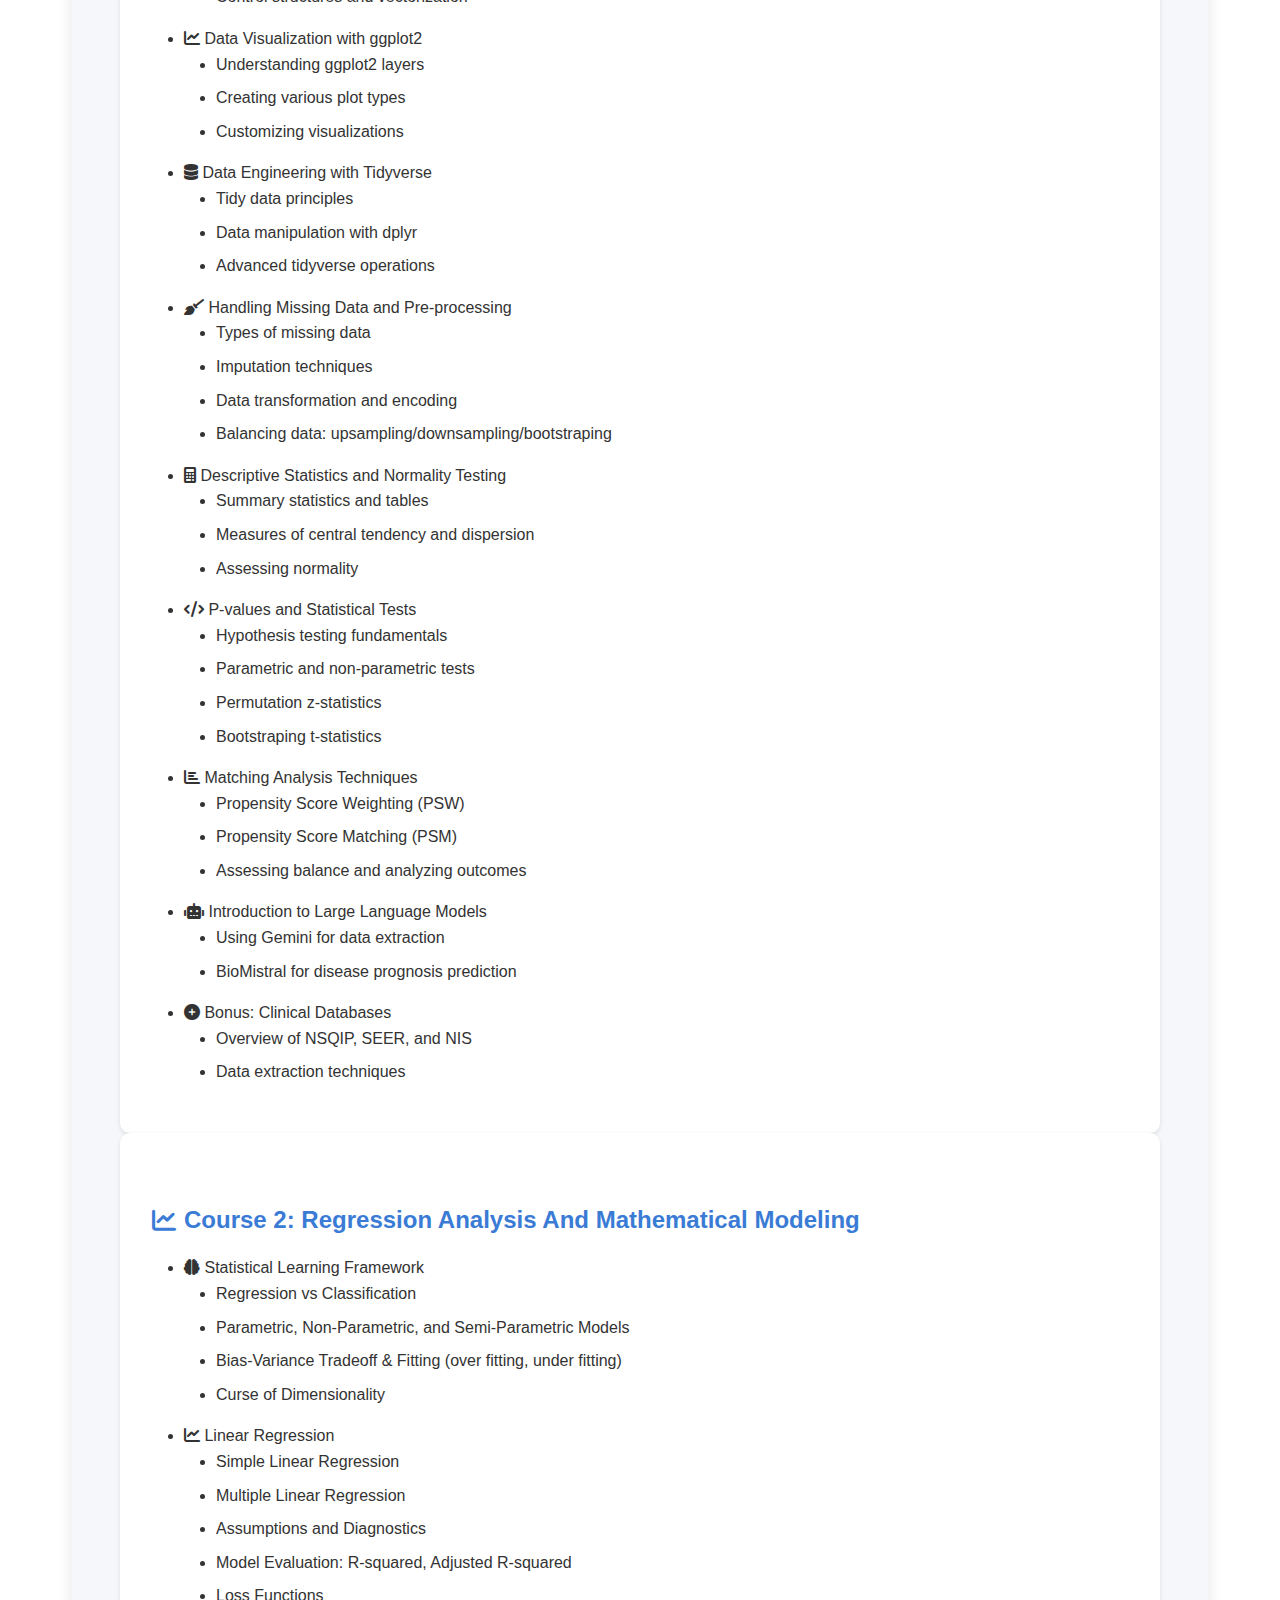
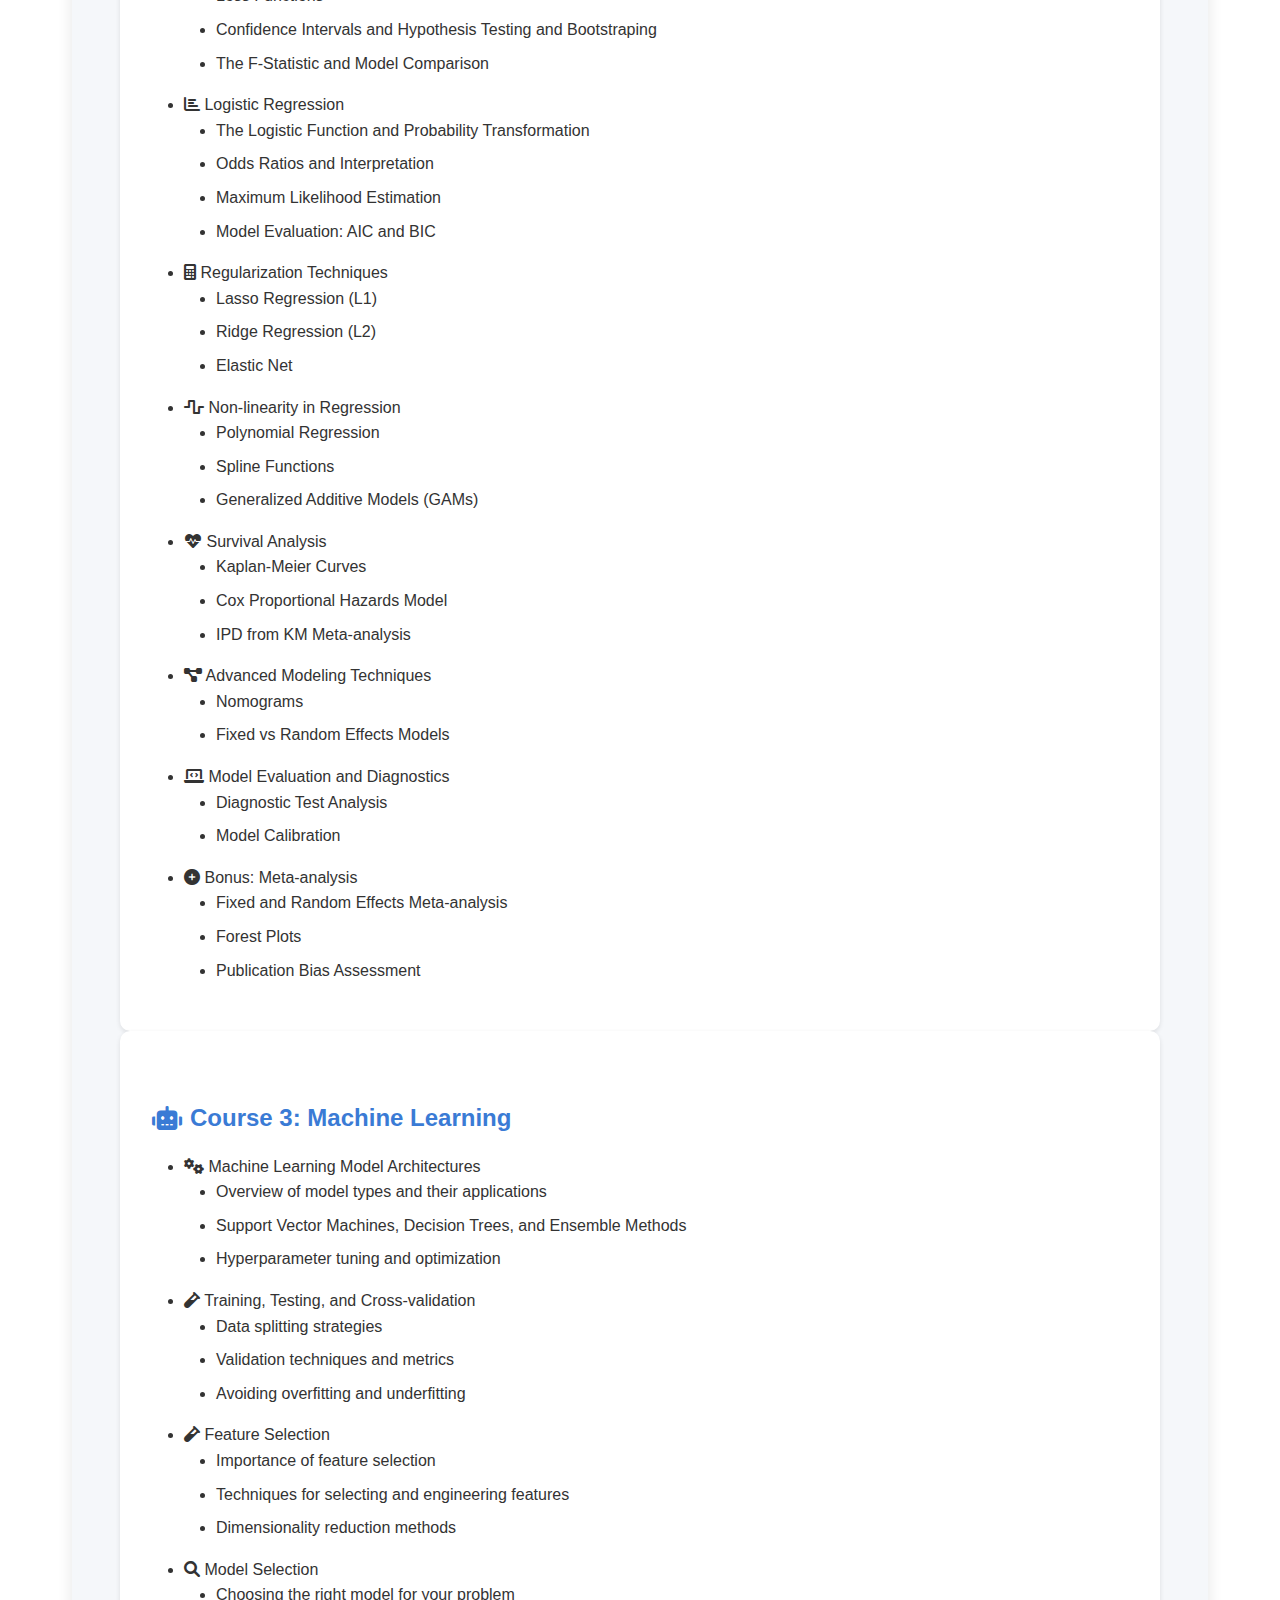
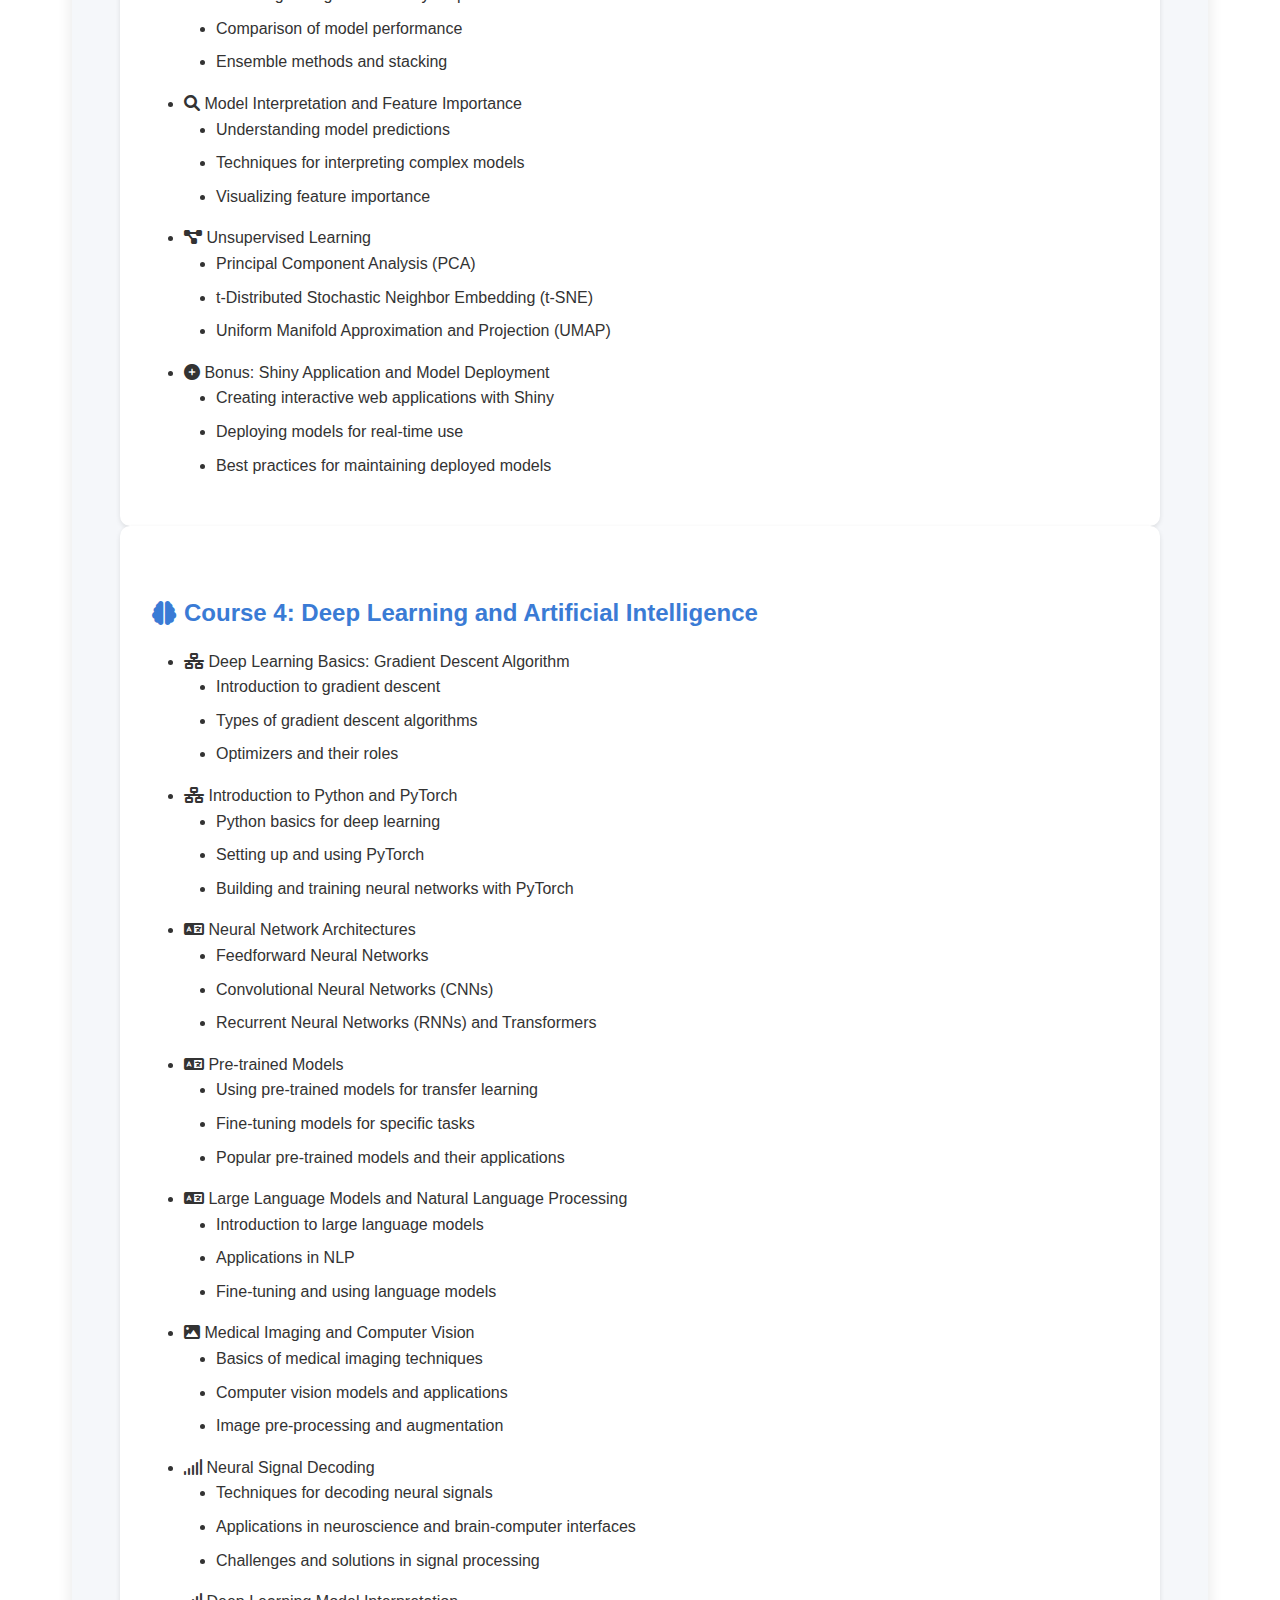
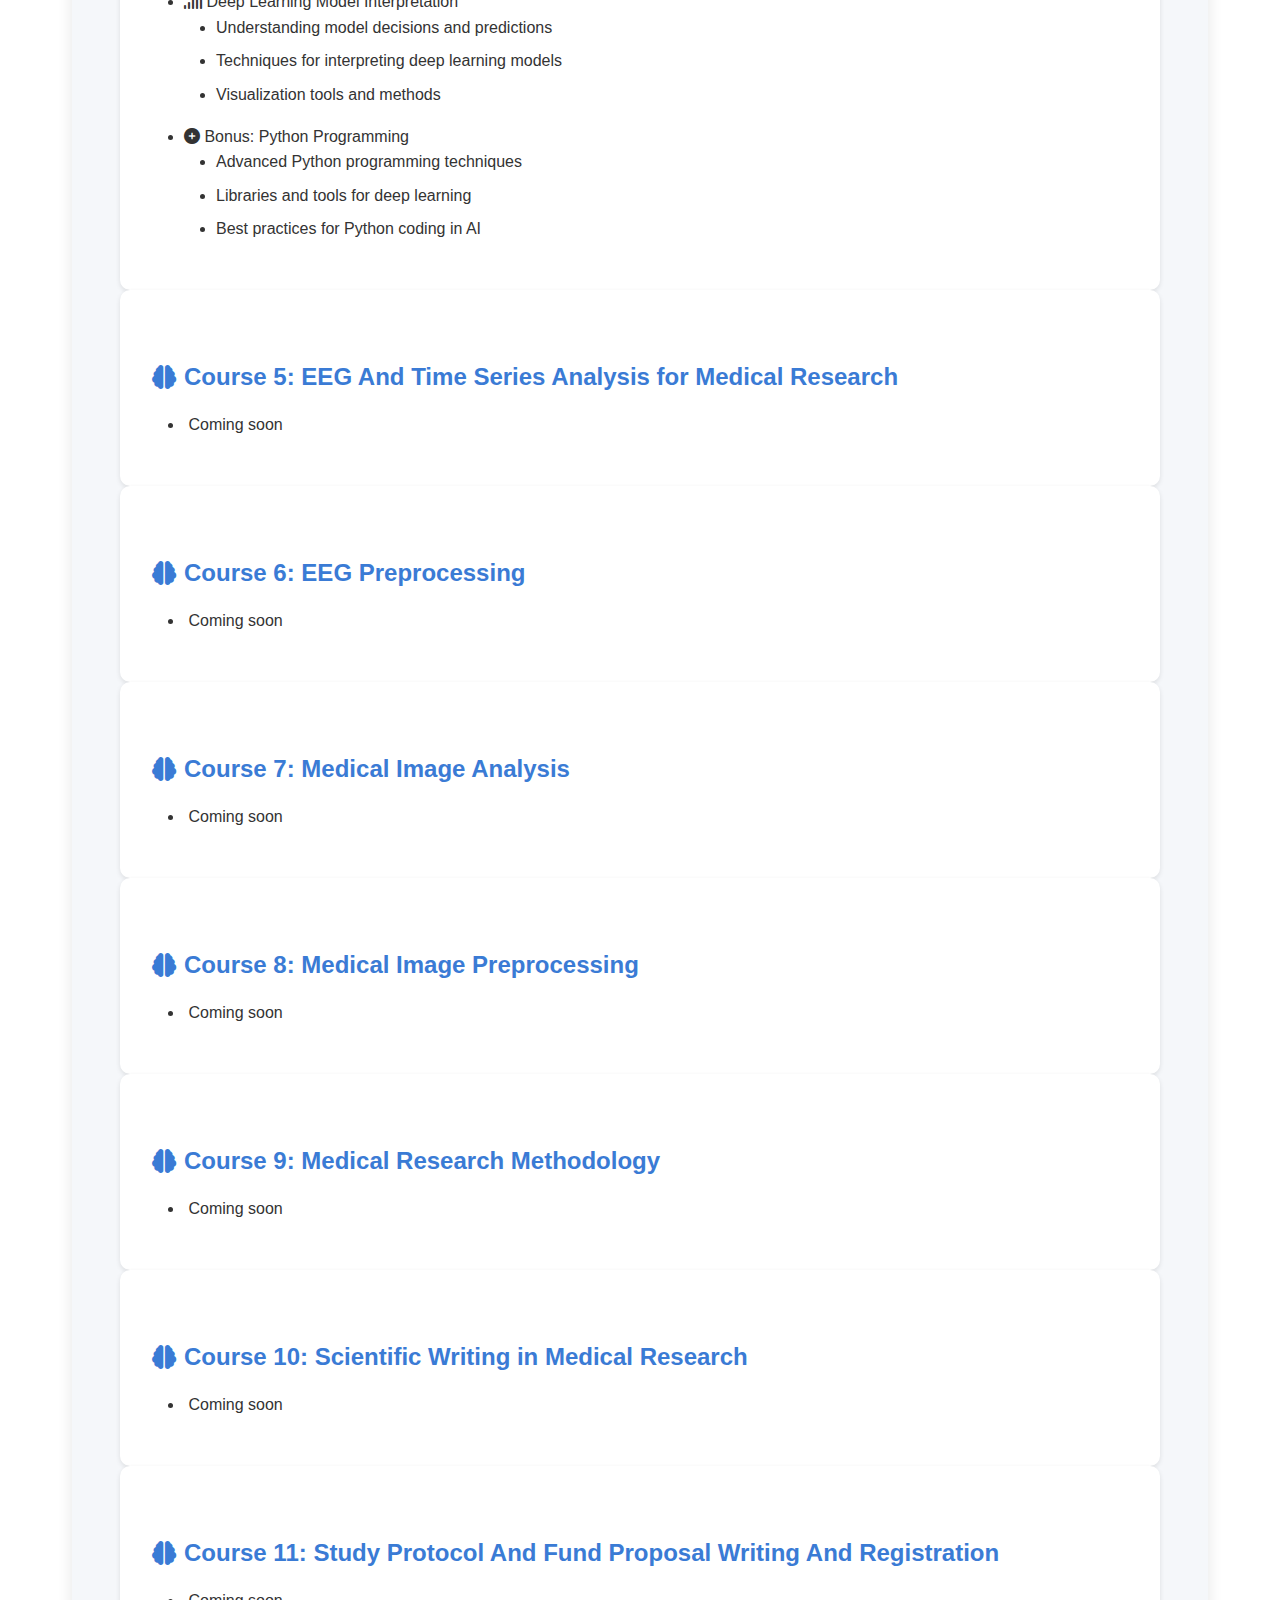
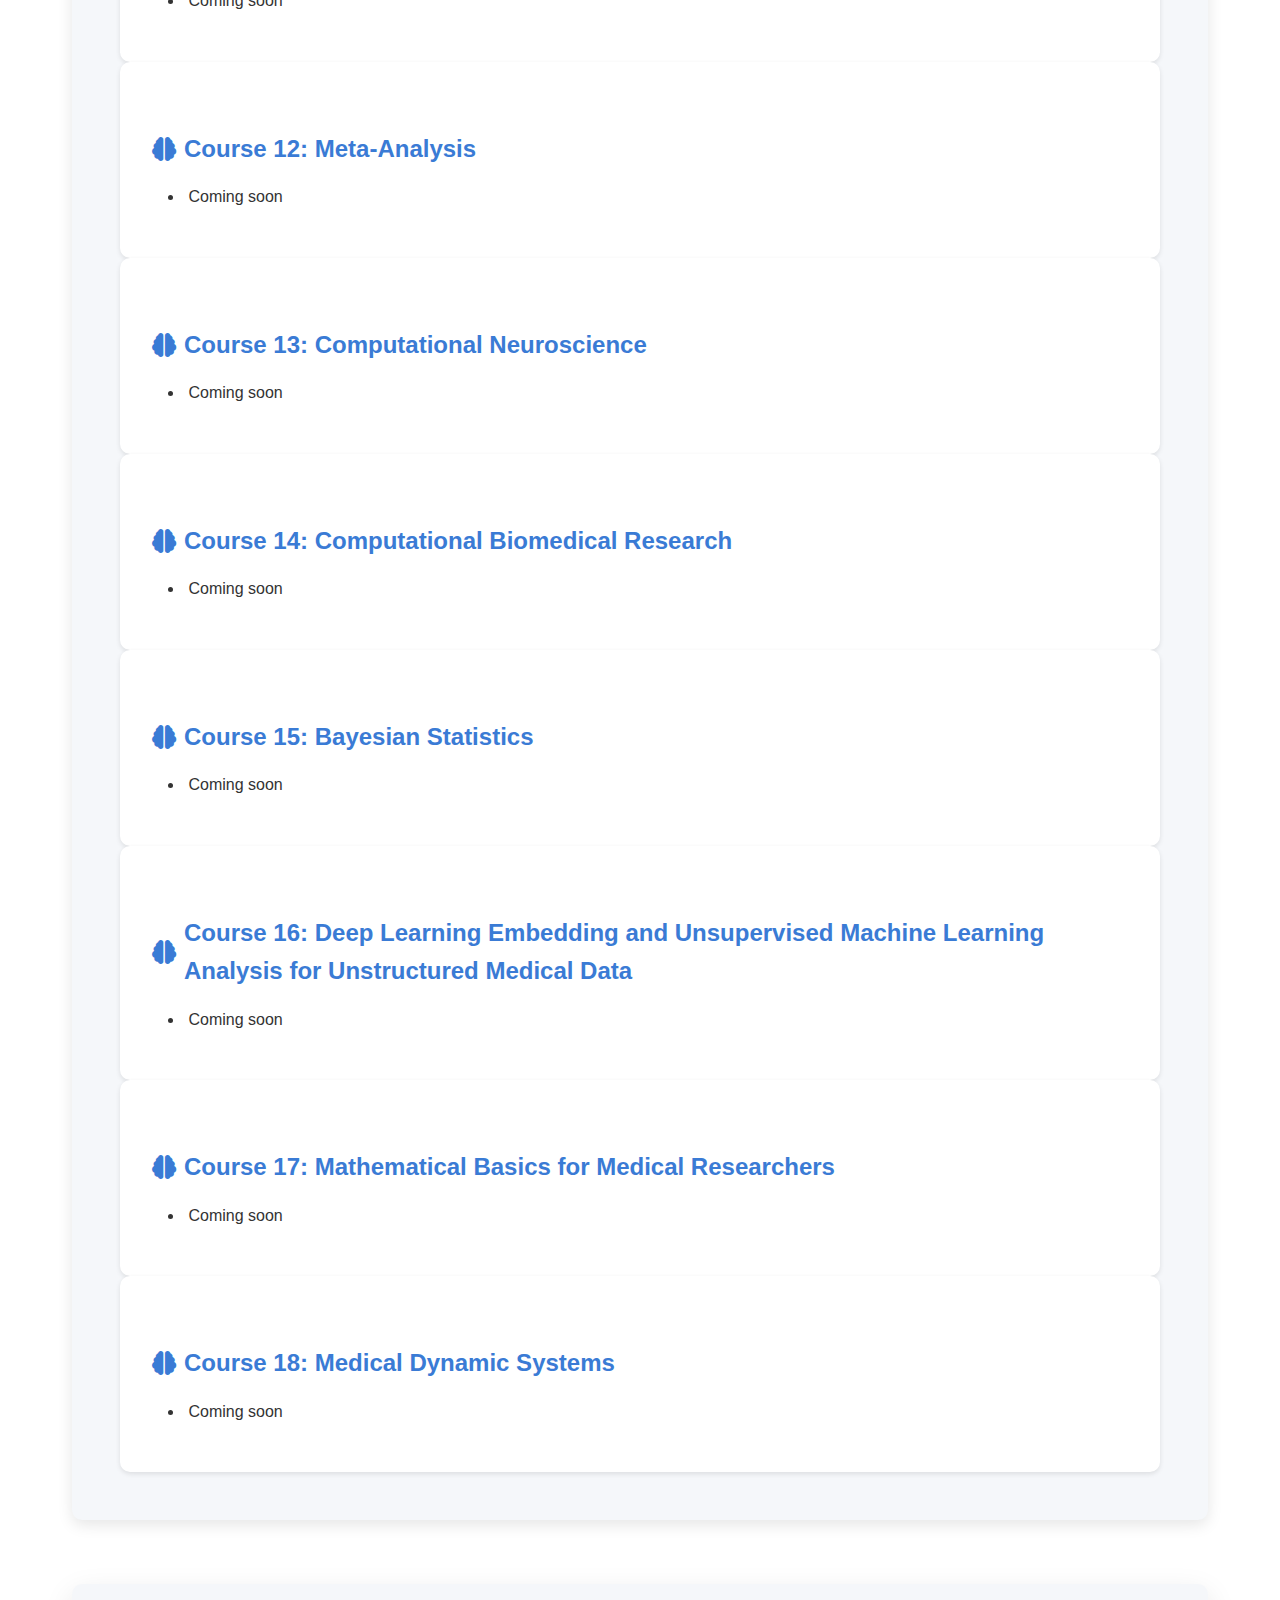
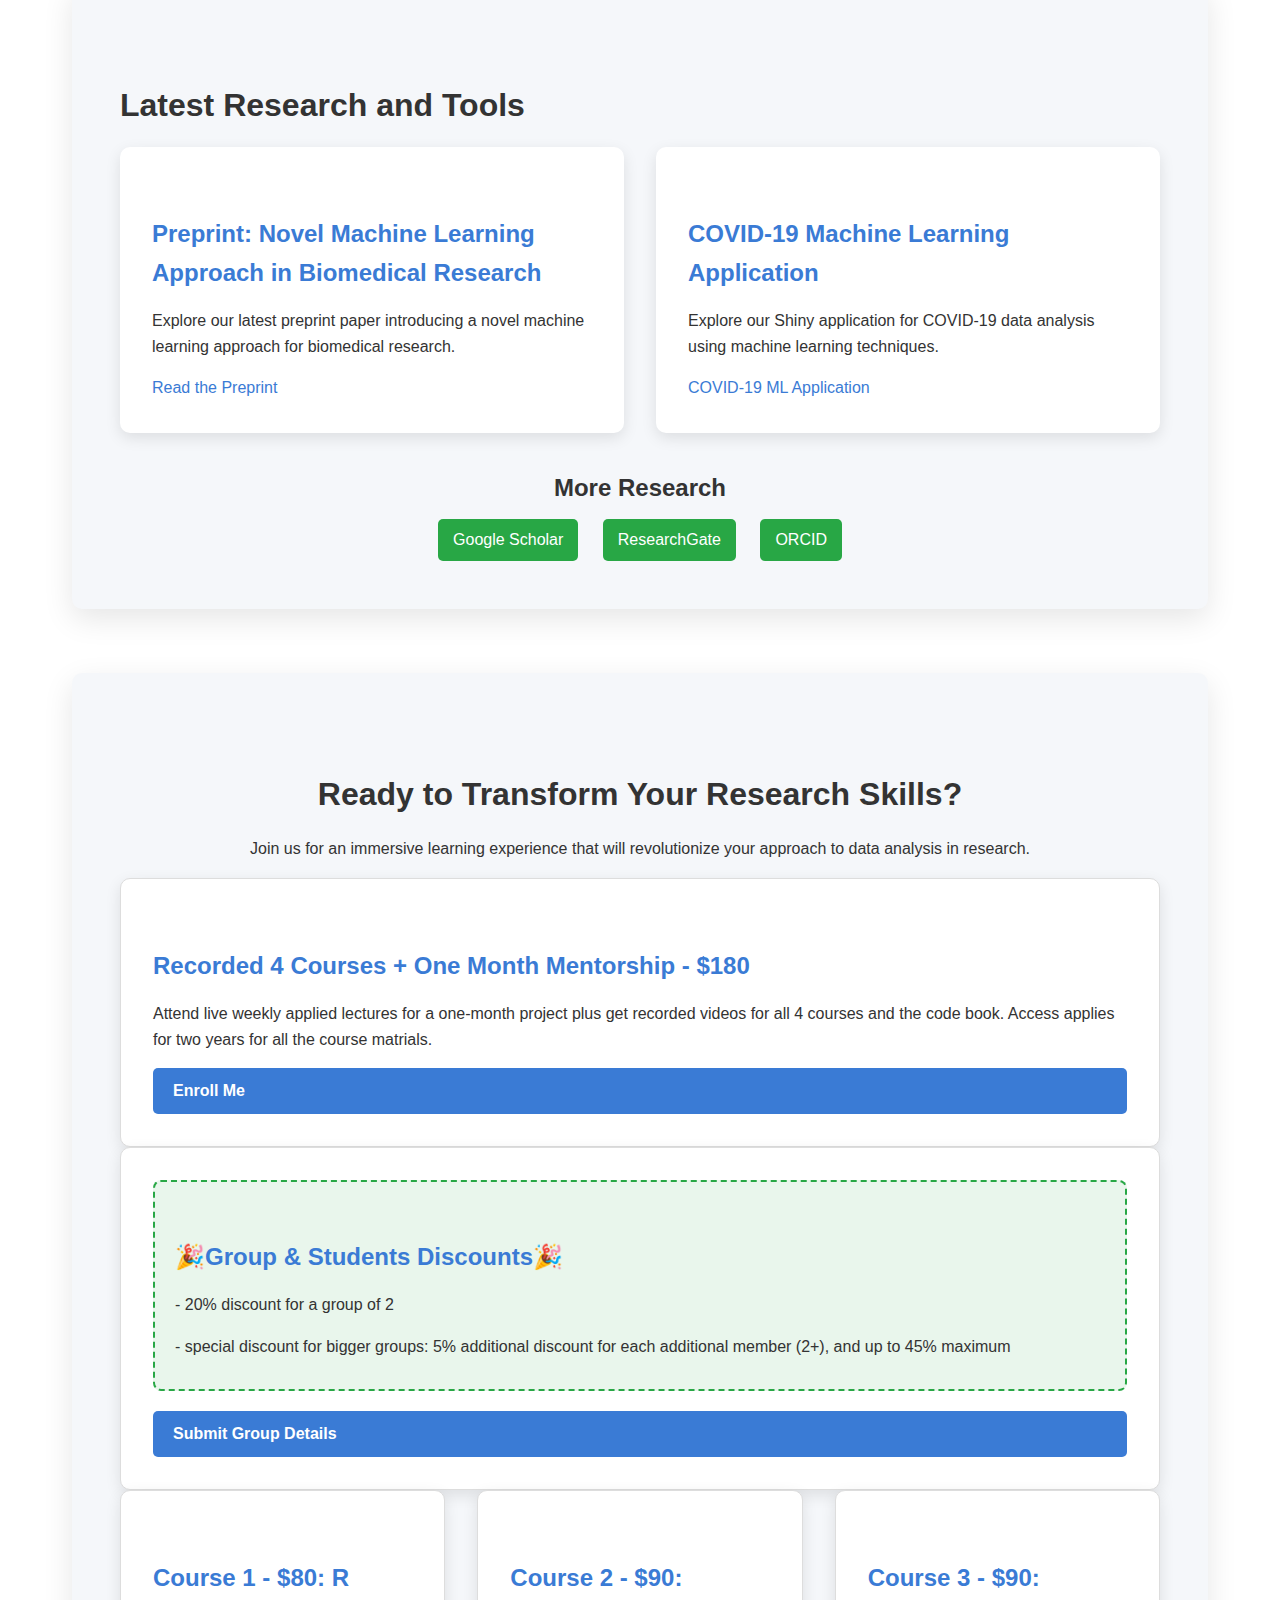
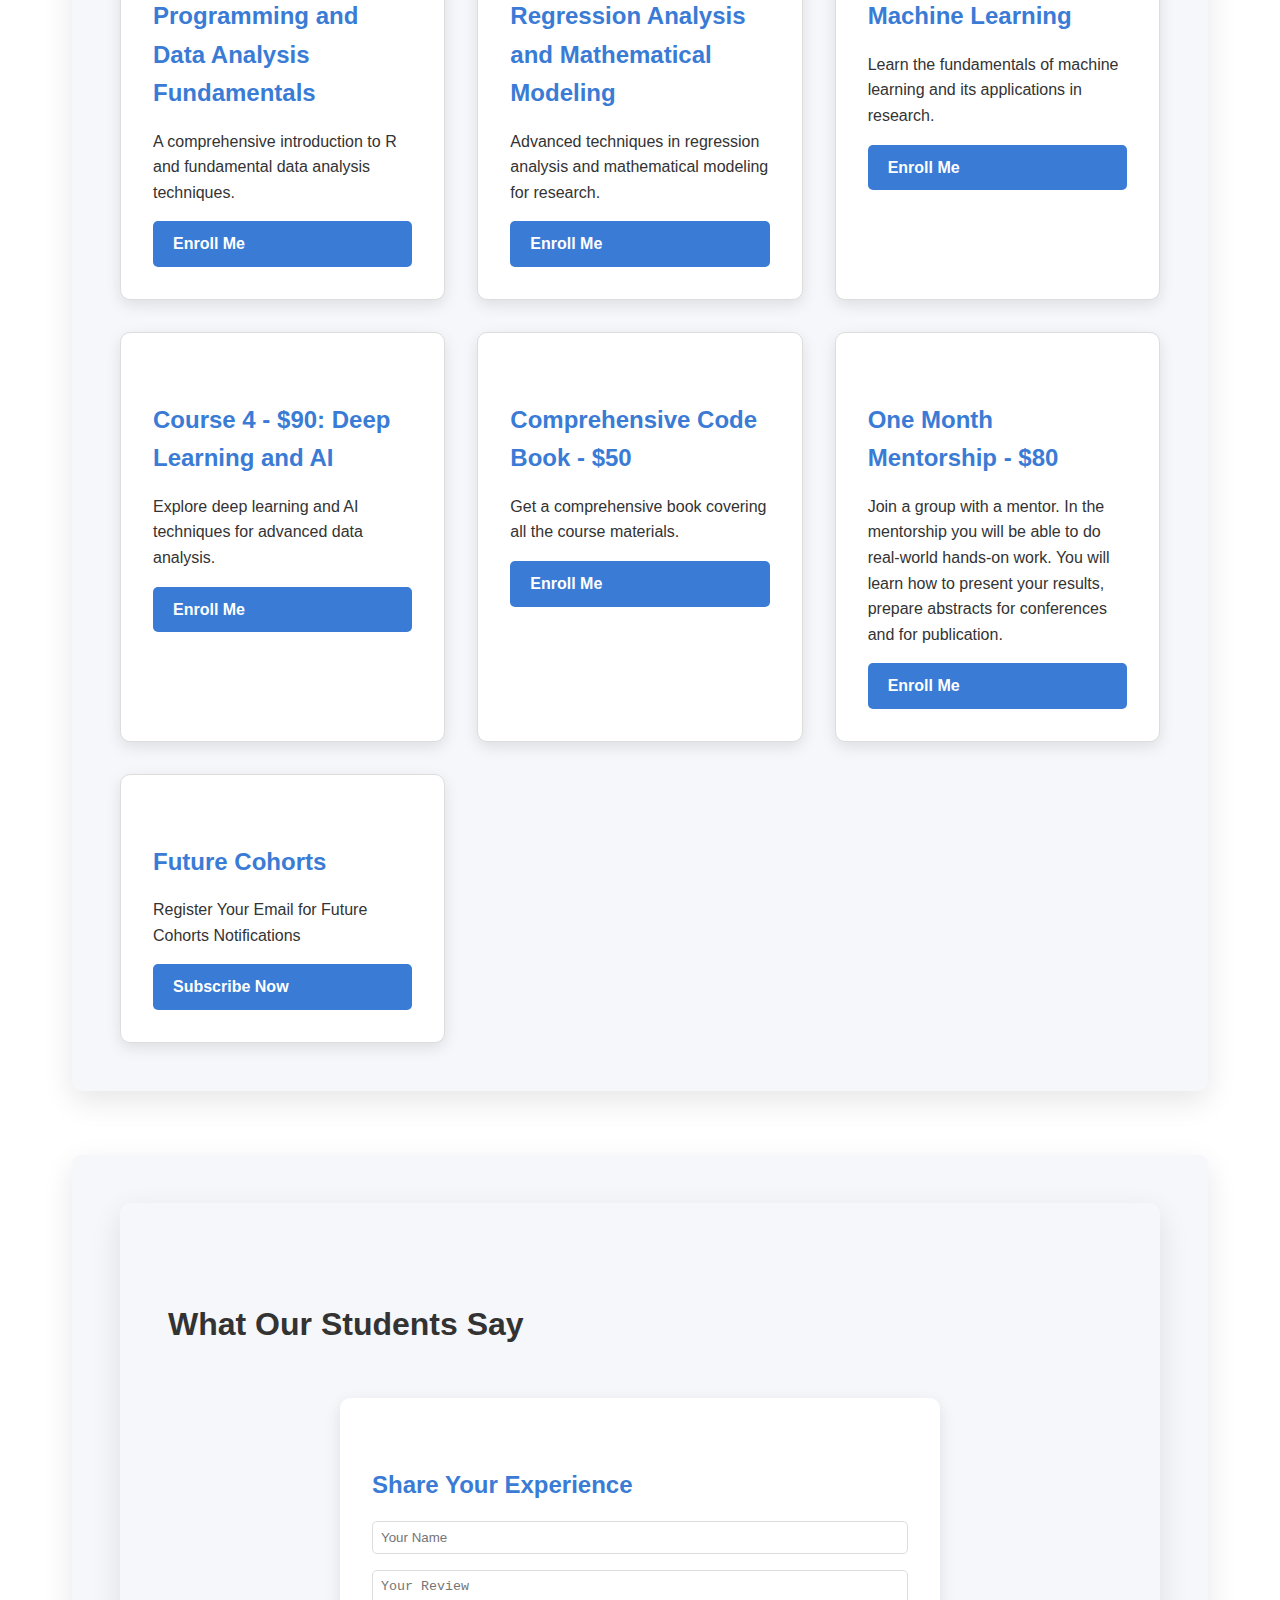
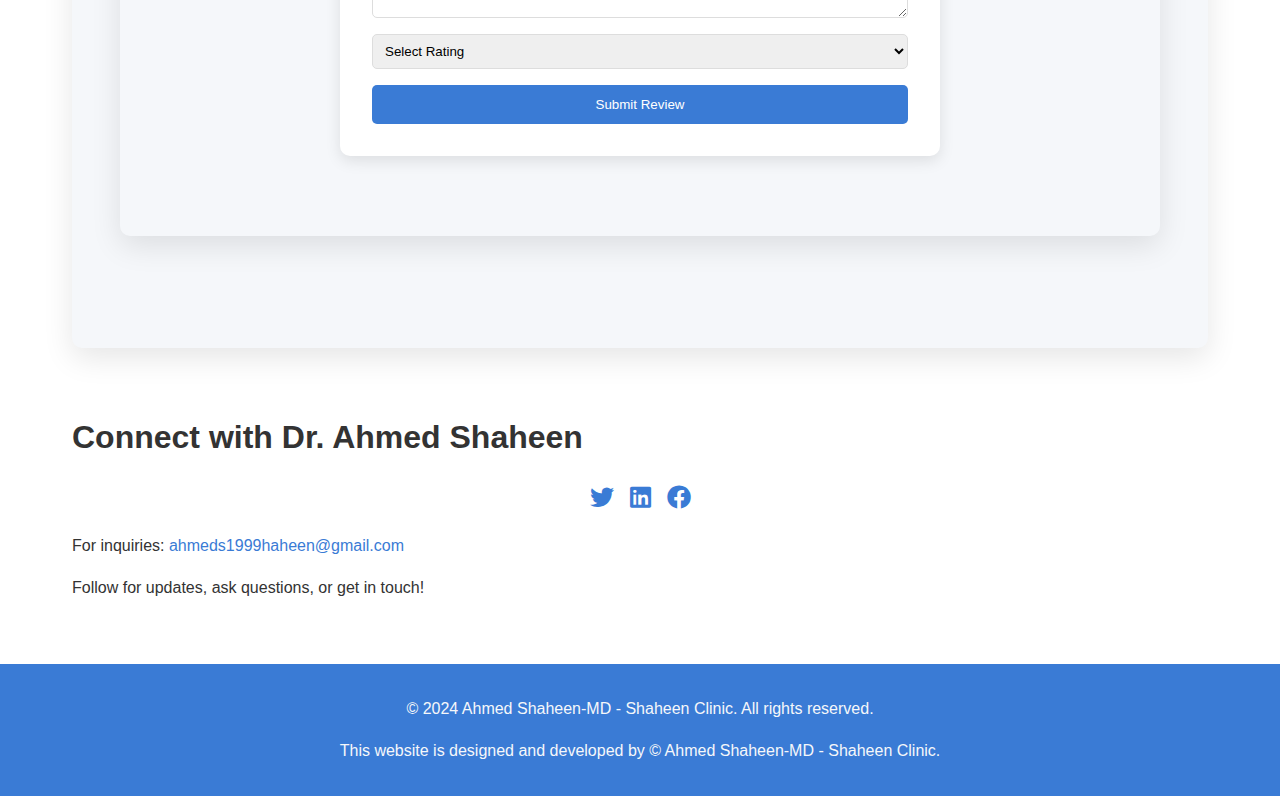
==== commit 45a85e58: "Update index.html" ====
--- a/index.html
+++ b/index.html
@@ -698,16 +698,14 @@
                 <h3>Recorded 4 Courses + One Month Mentorship - $180</h3>
                 <p class="description">Attend live weekly applied lectures for a one-month project plus get recorded videos for all 4 courses and the code book. Access applies for two years for all the course matrials.</p>
                 <div class="payment-buttons">
-                    <a href="https://docs.google.com/forms/d/e/1FAIpQLSfJyEHNJGIstRzPvrrJttxIEE9AxFpAhn-55I02ePn6mEI8lQ/viewform?usp=sf_link" class="cta-button">Pay Now</a>
+                    <a href="https://docs.google.com/forms/d/e/1FAIpQLSfJyEHNJGIstRzPvrrJttxIEE9AxFpAhn-55I02ePn6mEI8lQ/viewform?usp=sf_link" class="cta-button">Enroll Me</a>
                 </div>
             </div>
             <div class="enrollment-option">
                 <div class="discount-container">
                     <h3 class="discount-title">🎉Group & Students Discounts🎉</h3>
                     <p class="discount-description"> - 20% discount for a group of 2</p>
-                    <p class="discount-description"> - 25% discount for a group of 3</p>
-                    <p class="discount-description"> - 10% additional discount for students (applies only for individuals & groups of 2-3)</p>
-                    <p class="discount-description"> - Special discount for bigger groups: 5% additional discount for each additional member (3+), and up to 50% maximum </p>
+                    <p class="discount-description"> - special discount for bigger groups: 5% additional discount for each additional member (2+), and up to 45% maximum </p>
 
                 </div>
                 <div class="payment-buttons">
@@ -719,7 +717,7 @@
                     <h3>Course 1 - $80: R Programming and Data Analysis Fundamentals</h3>
                     <p class="description">A comprehensive introduction to R and fundamental data analysis techniques.</p>
                     <div class="payment-buttons">
-                        <a href="https://docs.google.com/forms/d/e/1FAIpQLSfJyEHNJGIstRzPvrrJttxIEE9AxFpAhn-55I02ePn6mEI8lQ/viewform?usp=sf_link" class="cta-button">Pay Now</a>
+                        <a href="https://docs.google.com/forms/d/e/1FAIpQLSfJyEHNJGIstRzPvrrJttxIEE9AxFpAhn-55I02ePn6mEI8lQ/viewform?usp=sf_link" class="cta-button">Enroll Me</a>
 
                     </div>
                 </div>
@@ -727,7 +725,7 @@
                     <h3>Course 2 - $90: Regression Analysis and Mathematical Modeling</h3>
                     <p class="description">Advanced techniques in regression analysis and mathematical modeling for research.</p>
                     <div class="payment-buttons">
-                        <a href="https://docs.google.com/forms/d/e/1FAIpQLSfJyEHNJGIstRzPvrrJttxIEE9AxFpAhn-55I02ePn6mEI8lQ/viewform?usp=sf_link" class="cta-button">Pay Now</a>
+                        <a href="https://docs.google.com/forms/d/e/1FAIpQLSfJyEHNJGIstRzPvrrJttxIEE9AxFpAhn-55I02ePn6mEI8lQ/viewform?usp=sf_link" class="cta-button">Enroll Me</a>
 
                     </div>
                 </div>
@@ -735,28 +733,28 @@
                     <h3>Course 3 - $90: Machine Learning</h3>
                     <p class="description">Learn the fundamentals of machine learning and its applications in research.</p>
                     <div class="payment-buttons">
-                        <a href="https://docs.google.com/forms/d/e/1FAIpQLSfJyEHNJGIstRzPvrrJttxIEE9AxFpAhn-55I02ePn6mEI8lQ/viewform?usp=sf_link" class="cta-button">Pay Now</a>
+                        <a href="https://docs.google.com/forms/d/e/1FAIpQLSfJyEHNJGIstRzPvrrJttxIEE9AxFpAhn-55I02ePn6mEI8lQ/viewform?usp=sf_link" class="cta-button">Enroll Me</a>
                     </div>
                 </div>
                 <div class="enrollment-option">
                     <h3>Course 4 - $90: Deep Learning and AI</h3>
                     <p class="description">Explore deep learning and AI techniques for advanced data analysis.</p>
                     <div class="payment-buttons">
-                        <a href="https://docs.google.com/forms/d/e/1FAIpQLSfJyEHNJGIstRzPvrrJttxIEE9AxFpAhn-55I02ePn6mEI8lQ/viewform?usp=sf_link" class="cta-button">Pay Now</a>
+                        <a href="https://docs.google.com/forms/d/e/1FAIpQLSfJyEHNJGIstRzPvrrJttxIEE9AxFpAhn-55I02ePn6mEI8lQ/viewform?usp=sf_link" class="cta-button">Enroll Me</a>
                     </div>
                 </div>
                 <div class="enrollment-option">
                     <h3>Comprehensive Code Book - $50</h3>
                     <p class="description">Get a comprehensive book covering all the course materials.</p>
                     <div class="payment-buttons">
-                        <a href="https://docs.google.com/forms/d/e/1FAIpQLSfJyEHNJGIstRzPvrrJttxIEE9AxFpAhn-55I02ePn6mEI8lQ/viewform?usp=sf_link" class="cta-button">Pay Now</a>
+                        <a href="https://docs.google.com/forms/d/e/1FAIpQLSfJyEHNJGIstRzPvrrJttxIEE9AxFpAhn-55I02ePn6mEI8lQ/viewform?usp=sf_link" class="cta-button">Enroll Me</a>
                     </div>
                 </div>
                 <div class="enrollment-option">
                     <h3>One Month Mentorship - $80</h3>
                     <p class="description">Join a group with a mentor. In the mentorship you will be able to do real-world hands-on work. You will learn how to present your results, prepare abstracts for conferences and for publication.</p>
                     <div class="payment-buttons">
-                        <a href="https://docs.google.com/forms/d/e/1FAIpQLSfJyEHNJGIstRzPvrrJttxIEE9AxFpAhn-55I02ePn6mEI8lQ/viewform?usp=sf_link" class="cta-button">Pay Now</a>
+                        <a href="https://docs.google.com/forms/d/e/1FAIpQLSfJyEHNJGIstRzPvrrJttxIEE9AxFpAhn-55I02ePn6mEI8lQ/viewform?usp=sf_link" class="cta-button">Enroll Me</a>
                     </div>
                 </div>
                 <div class="enrollment-option">
